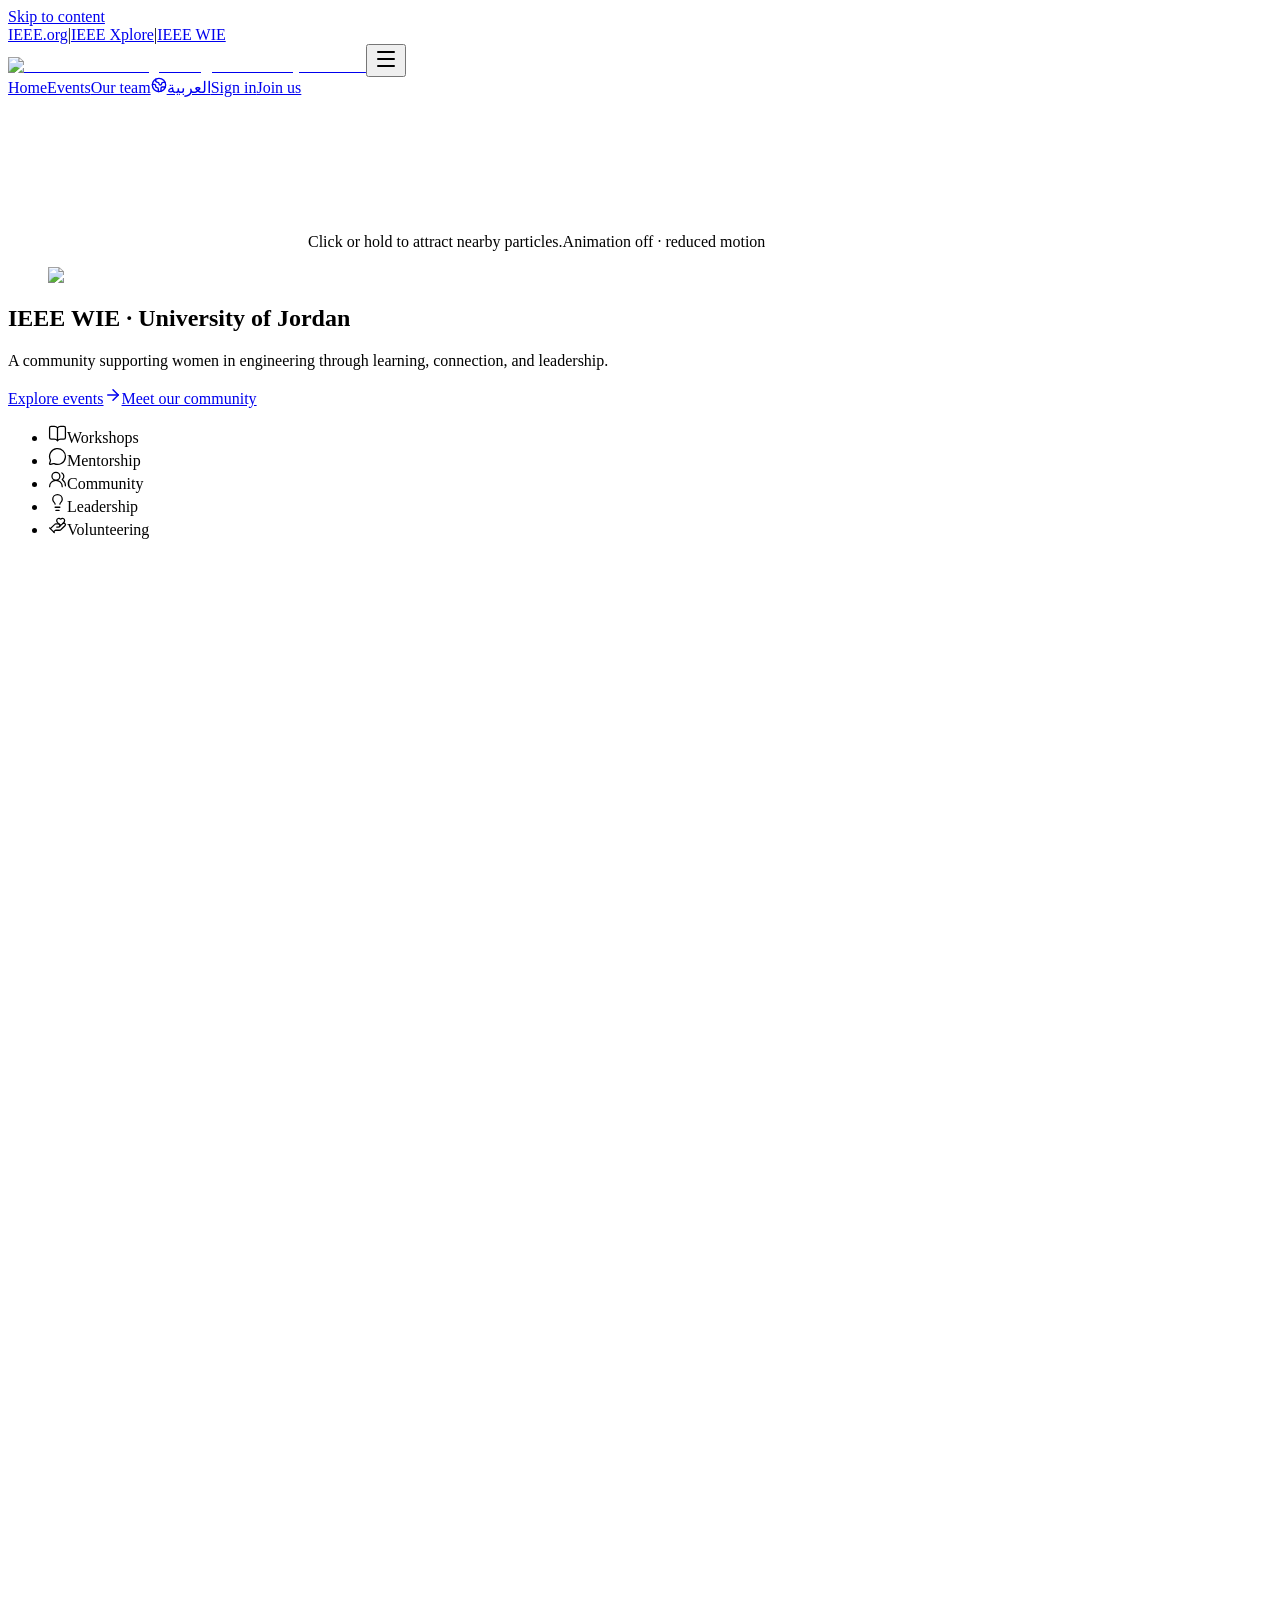
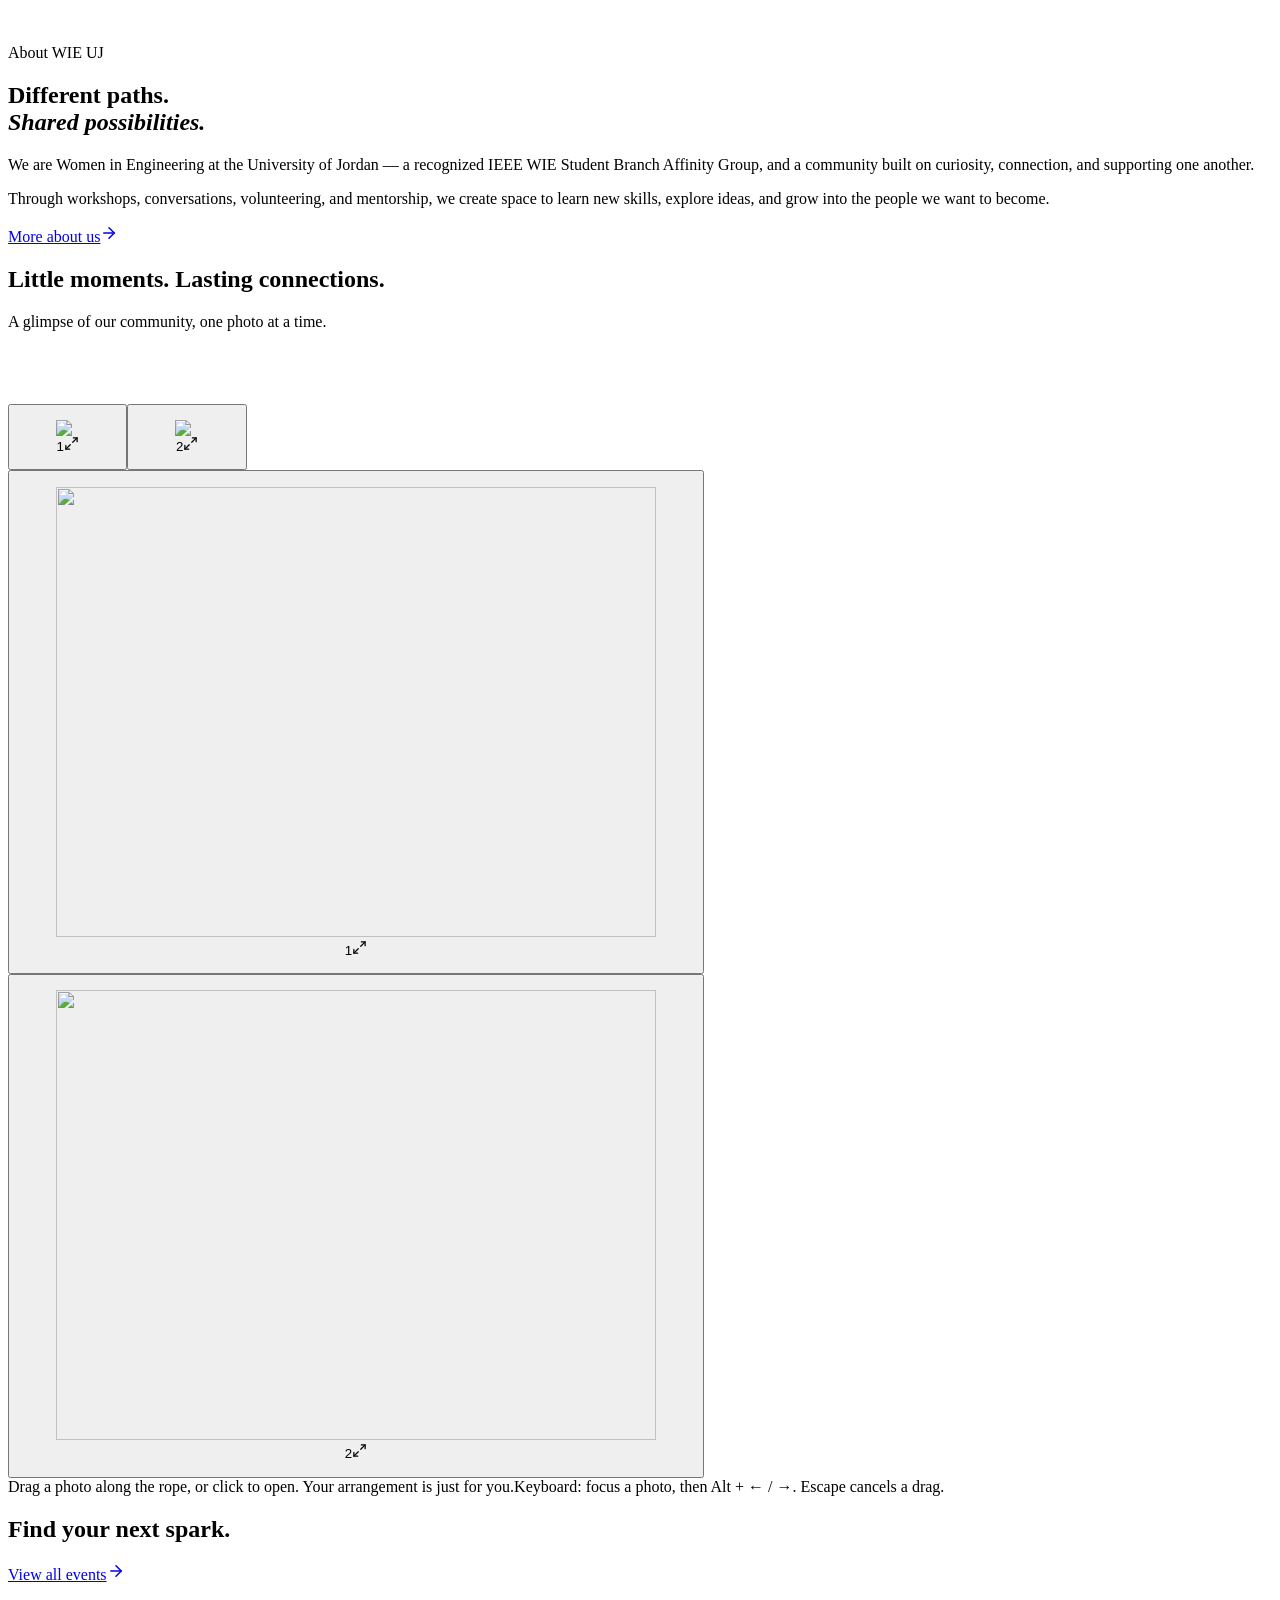
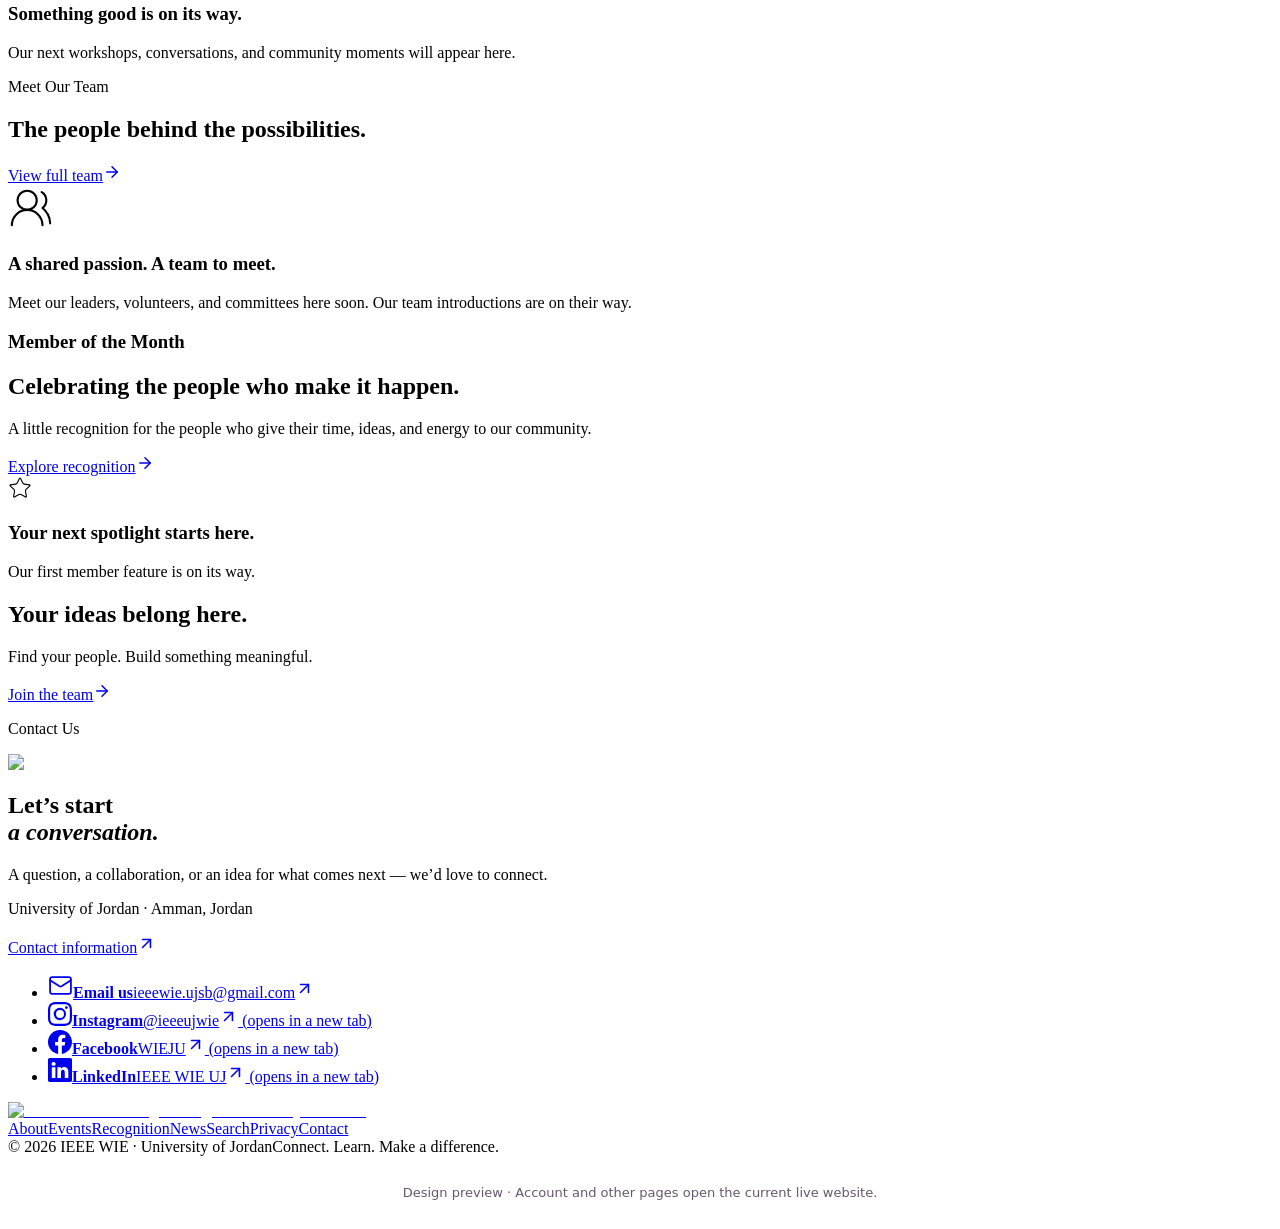
==== en/index.html @ 03fdcf2b "Publish latest bilingual WIE UJ design preview" ====
<!doctype html><html lang="en" dir="ltr" data-scroll-behavior="smooth"><head><meta charset="utf-8"><meta name="viewport" content="width=device-width, initial-scale=1"><link rel="stylesheet" href="/wie-uj-design-preview/assets/d98db6934591f0e2b3.css"><link rel="stylesheet" href="/wie-uj-design-preview/assets/ea6af19440ab28d7d6.css"><title>IEEE WIE · University of Jordan</title><meta name="description" content="A community supporting women in engineering through learning, connection, and leadership."><meta name="robots" content="noindex, nofollow"><link rel="icon" href="/wie-uj-design-preview/assets/437ab9d8b2ba053a75.png"><meta name="next-size-adjust" content=""><link rel="stylesheet" href="/wie-uj-design-preview/assets/preview.css"></head><body><a class="skip-link" href="#main">Skip to content</a><div class="utility"><div class="container"><a href="https://www.ieee.org/">IEEE.org</a><span>|</span><a href="https://ieeexplore.ieee.org/">IEEE Xplore</a><span>|</span><a href="https://wie.ieee.org/">IEEE WIE</a></div></div><header class="site-header-shell"><div class="site-header container"><a class="brand" aria-label="WIE UJ home" href="/wie-uj-design-preview/en/"><img alt="IEEE Women in Engineering — University of Jordan" loading="lazy" width="803" height="172" decoding="async" data-nimg="1" style="color:transparent" src="/wie-uj-design-preview/assets/df9ad01a204cb8e7f8.svg"></a><button class="menu-toggle icon-button" aria-expanded="false" aria-controls="primary-navigation" aria-label="Toggle navigation"><svg xmlns="http://www.w3.org/2000/svg" width="24" height="24" viewbox="0 0 24 24" fill="none" stroke="currentColor" stroke-width="2" stroke-linecap="round" stroke-linejoin="round" class="lucide lucide-menu" aria-hidden="true"><path d="M4 5h16"></path><path d="M4 12h16"></path><path d="M4 19h16"></path></svg></button><nav id="primary-navigation" aria-label="Main navigation" class="navigation"><a class="active" href="/wie-uj-design-preview/en/">Home</a><a class="" href="https://wie-uj.appwrite.network/en/events">Events</a><a class="" href="https://wie-uj.appwrite.network/en/team">Our team</a><a class="language" lang="ar" href="/wie-uj-design-preview/ar/"><svg xmlns="http://www.w3.org/2000/svg" width="16" height="16" viewbox="0 0 24 24" fill="none" stroke="currentColor" stroke-width="2" stroke-linecap="round" stroke-linejoin="round" class="lucide lucide-earth lucide-globe-2" aria-hidden="true"><path d="M21.54 15H17a2 2 0 0 0-2 2v4.54"></path><path d="M7 3.34V5a3 3 0 0 0 3 3a2 2 0 0 1 2 2c0 1.1.9 2 2 2a2 2 0 0 0 2-2c0-1.1.9-2 2-2h3.17"></path><path d="M11 21.95V18a2 2 0 0 0-2-2a2 2 0 0 1-2-2v-1a2 2 0 0 0-2-2H2.05"></path><circle cx="12" cy="12" r="10"></circle></svg>العربية</a><a href="https://wie-uj.appwrite.network/en/signin">Sign in</a><a class="button small" href="https://wie-uj.appwrite.network/en/signup">Join us</a></nav></div></header><main id="main"><div class="landing-home"><section class="landing-intro" aria-label="Welcome to WIE UJ"><div class="landing-atmosphere"><div class="landing-particle-wash" aria-hidden="true"></div><canvas class="landing-particle-canvas" aria-hidden="true"></canvas><span class="atmosphere-interaction-hint">Click or hold to attract nearby particles.</span><span class="atmosphere-reduced">Animation off · reduced motion</span></div><div class="landing-hero container"><figure class="landing-logo"><img alt="IEEE Women in Engineering — University of Jordan" width="697" height="664" decoding="async" data-nimg="1" style="color:transparent" src="/wie-uj-design-preview/assets/15bb04db611e11dfc4.svg"></figure><div class="landing-hero-copy"><h1>IEEE WIE · University of Jordan</h1><p>A community supporting women in engineering through learning, connection, and leadership.</p><div class="hero-actions"><a class="button" href="https://wie-uj.appwrite.network/en/events">Explore events<svg xmlns="http://www.w3.org/2000/svg" width="18" height="18" viewbox="0 0 24 24" fill="none" stroke="currentColor" stroke-width="2" stroke-linecap="round" stroke-linejoin="round" class="lucide lucide-arrow-right directional" aria-hidden="true"><path d="M5 12h14"></path><path d="m12 5 7 7-7 7"></path></svg></a><a class="button secondary" href="https://wie-uj.appwrite.network/en/about">Meet our community</a></div></div></div></section><div class="landing-activity-bar"><ul class="container" aria-label="Our community activities"><li><svg xmlns="http://www.w3.org/2000/svg" width="19" height="19" viewbox="0 0 24 24" fill="none" stroke="currentColor" stroke-width="1.6" stroke-linecap="round" stroke-linejoin="round" class="lucide lucide-book-open" aria-hidden="true"><path d="M12 5v16"></path><path d="M20.001 19A2 2 0 0022 17V5a2 2 0 00-1.999-2L16 3.002A5 5 0 0012 5a5 5 0 00-4-2H4a2 2 0 00-2 2v12a2 2 0 001.999 2H8a5 5 0 014 2 5 5 0 014-2z"></path></svg><span>Workshops</span></li><li><svg xmlns="http://www.w3.org/2000/svg" width="19" height="19" viewbox="0 0 24 24" fill="none" stroke="currentColor" stroke-width="1.6" stroke-linecap="round" stroke-linejoin="round" class="lucide lucide-message-circle" aria-hidden="true"><path d="M2.992 16.342a2 2 0 0 1 .094 1.167l-1.065 3.29a1 1 0 0 0 1.236 1.168l3.413-.998a2 2 0 0 1 1.099.092 10 10 0 1 0-4.777-4.719"></path></svg><span>Mentorship</span></li><li><svg xmlns="http://www.w3.org/2000/svg" width="19" height="19" viewbox="0 0 24 24" fill="none" stroke="currentColor" stroke-width="1.6" stroke-linecap="round" stroke-linejoin="round" class="lucide lucide-users-round lucide-users-2" aria-hidden="true"><path d="M18 21a8 8 0 0 0-16 0"></path><circle cx="10" cy="8" r="5"></circle><path d="M22 20c0-3.37-2-6.5-4-8a5 5 0 0 0-.45-8.3"></path></svg><span>Community</span></li><li><svg xmlns="http://www.w3.org/2000/svg" width="19" height="19" viewbox="0 0 24 24" fill="none" stroke="currentColor" stroke-width="1.6" stroke-linecap="round" stroke-linejoin="round" class="lucide lucide-lightbulb" aria-hidden="true"><path d="M15 14c.2-1 .7-1.7 1.5-2.5 1-.9 1.5-2.2 1.5-3.5A6 6 0 0 0 6 8c0 1 .2 2.2 1.5 3.5.7.7 1.3 1.5 1.5 2.5"></path><path d="M9 18h6"></path><path d="M10 22h4"></path></svg><span>Leadership</span></li><li><svg xmlns="http://www.w3.org/2000/svg" width="19" height="19" viewbox="0 0 24 24" fill="none" stroke="currentColor" stroke-width="1.6" stroke-linecap="round" stroke-linejoin="round" class="lucide lucide-hand-heart" aria-hidden="true"><path d="M11 14h2a2 2 0 0 0 0-4h-3c-.6 0-1.1.2-1.4.6L3 16"></path><path d="m14.45 13.39 5.05-4.694C20.196 8 21 6.85 21 5.75a2.75 2.75 0 0 0-4.797-1.837.276.276 0 0 1-.406 0A2.75 2.75 0 0 0 11 5.75c0 1.2.802 2.248 1.5 2.946L16 11.95"></path><path d="m2 15 6 6"></path><path d="m7 20 1.6-1.4c.3-.4.8-.6 1.4-.6h4c1.1 0 2.1-.4 2.8-1.2l4.6-4.4a1 1 0 0 0-2.75-2.91"></path></svg><span>Volunteering</span></li></ul></div><section id="about" class="landing-about landing-section" aria-labelledby="home-about-heading"><svg class="landing-about-detail" viewbox="0 0 260 220" fill="none" aria-hidden="true" focusable="false"><path d="M12 175 78 83 149 133 224 32 252 174 149 133 166 214 78 83 12 175 166 214"></path><circle cx="78" cy="83" r="4"></circle><circle cx="149" cy="133" r="4"></circle><circle cx="224" cy="32" r="4"></circle></svg><div class="container landing-about-grid"><div class="landing-about-heading"><p class="landing-section-label">About WIE UJ</p><h2 id="home-about-heading">Different paths.<br><em>Shared possibilities.</em></h2></div><div class="landing-about-copy"><p>We are Women in Engineering at the University of Jordan — a recognized IEEE WIE Student Branch Affinity Group, and a community built on curiosity, connection, and supporting one another.</p><p>Through workshops, conversations, volunteering, and mentorship, we create space to learn new skills, explore ideas, and grow into the people we want to become.</p><a class="text-link" href="https://wie-uj.appwrite.network/en/about">More about us<svg xmlns="http://www.w3.org/2000/svg" width="18" height="18" viewbox="0 0 24 24" fill="none" stroke="currentColor" stroke-width="2" stroke-linecap="round" stroke-linejoin="round" class="lucide lucide-arrow-right directional" aria-hidden="true"><path d="M5 12h14"></path><path d="m12 5 7 7-7 7"></path></svg></a></div></div></section><section class="photo-strip" aria-labelledby="_R_iinebn9etb_" data-mode="manual" data-dragging="false"><div class="container photo-strip-heading"><h2 id="_R_iinebn9etb_">Little moments. Lasting connections.</h2><p>A glimpse of our community, one photo at a time.</p></div><div class="photo-strip-stage"><svg class="photo-strip-line" viewbox="0 0 1440 60" preserveaspectratio="none" aria-hidden="true"><path d="M-20 8 Q720 75 1460 8" fill="none"></path></svg><div class="photo-strip-viewport" dir="ltr" tabindex="0" aria-label="Community photos. Focus or pause to browse at your own pace."><div class="photo-strip-track" style="--strip-duration:40s"><div class="photo-strip-group"><button type="button" class="hanging-photo" dir="ltr" data-photo-id="e83a1afc0d9645a4bf04f94f67af5e56" data-photo-position="0" data-lifted="false" data-drop-target="false" aria-describedby="_R_iinebn9etbH1_" aria-keyshortcuts="Alt+ArrowLeft Alt+ArrowRight" style="--photo-angle:-5deg" aria-label="View photo: 1"><span class="photo-clip" aria-hidden="true"></span><figure><img alt="1" draggable="false" loading="lazy" width="600" height="450" decoding="async" data-nimg="1" style="color:transparent" src="/wie-uj-design-preview/assets/a324107c953a6dd0f5.jpg"><figcaption>1<svg xmlns="http://www.w3.org/2000/svg" width="15" height="15" viewbox="0 0 24 24" fill="none" stroke="currentColor" stroke-width="2" stroke-linecap="round" stroke-linejoin="round" class="lucide lucide-maximize-2" aria-hidden="true"><path d="M15 3h6v6"></path><path d="m21 3-7 7"></path><path d="m3 21 7-7"></path><path d="M9 21H3v-6"></path></svg></figcaption></figure></button><button type="button" class="hanging-photo" dir="ltr" data-photo-id="3da839693bb54952b2aacd8716d6a2d1" data-photo-position="1" data-lifted="false" data-drop-target="false" aria-describedby="_R_iinebn9etbH1_" aria-keyshortcuts="Alt+ArrowLeft Alt+ArrowRight" style="--photo-angle:3deg" aria-label="View photo: 2"><span class="photo-clip" aria-hidden="true"></span><figure><img alt="2" draggable="false" loading="lazy" width="600" height="450" decoding="async" data-nimg="1" style="color:transparent" src="/wie-uj-design-preview/assets/4f5641b536ec91937d.jpg"><figcaption>2<svg xmlns="http://www.w3.org/2000/svg" width="15" height="15" viewbox="0 0 24 24" fill="none" stroke="currentColor" stroke-width="2" stroke-linecap="round" stroke-linejoin="round" class="lucide lucide-maximize-2" aria-hidden="true"><path d="M15 3h6v6"></path><path d="m21 3-7 7"></path><path d="m3 21 7-7"></path><path d="M9 21H3v-6"></path></svg></figcaption></figure></button></div><div class="photo-strip-group photo-strip-copy" aria-hidden="true"><button type="button" class="hanging-photo" dir="ltr" data-photo-id="e83a1afc0d9645a4bf04f94f67af5e56" data-photo-position="0" data-lifted="false" data-drop-target="false" tabindex="-1" aria-describedby="_R_iinebn9etbH1_" aria-keyshortcuts="Alt+ArrowLeft Alt+ArrowRight" style="--photo-angle:-5deg" aria-label="View photo: 1"><span class="photo-clip" aria-hidden="true"></span><figure><img alt="" draggable="false" loading="lazy" width="600" height="450" decoding="async" data-nimg="1" style="color:transparent" src="/wie-uj-design-preview/assets/a324107c953a6dd0f5.jpg"><figcaption>1<svg xmlns="http://www.w3.org/2000/svg" width="15" height="15" viewbox="0 0 24 24" fill="none" stroke="currentColor" stroke-width="2" stroke-linecap="round" stroke-linejoin="round" class="lucide lucide-maximize-2" aria-hidden="true"><path d="M15 3h6v6"></path><path d="m21 3-7 7"></path><path d="m3 21 7-7"></path><path d="M9 21H3v-6"></path></svg></figcaption></figure></button><button type="button" class="hanging-photo" dir="ltr" data-photo-id="3da839693bb54952b2aacd8716d6a2d1" data-photo-position="1" data-lifted="false" data-drop-target="false" tabindex="-1" aria-describedby="_R_iinebn9etbH1_" aria-keyshortcuts="Alt+ArrowLeft Alt+ArrowRight" style="--photo-angle:3deg" aria-label="View photo: 2"><span class="photo-clip" aria-hidden="true"></span><figure><img alt="" draggable="false" loading="lazy" width="600" height="450" decoding="async" data-nimg="1" style="color:transparent" src="/wie-uj-design-preview/assets/4f5641b536ec91937d.jpg"><figcaption>2<svg xmlns="http://www.w3.org/2000/svg" width="15" height="15" viewbox="0 0 24 24" fill="none" stroke="currentColor" stroke-width="2" stroke-linecap="round" stroke-linejoin="round" class="lucide lucide-maximize-2" aria-hidden="true"><path d="M15 3h6v6"></path><path d="m21 3-7 7"></path><path d="m3 21 7-7"></path><path d="M9 21H3v-6"></path></svg></figcaption></figure></button></div></div></div></div><div class="container photo-strip-actions"><span id="_R_iinebn9etbH1_" class="photo-strip-hint">Drag a photo along the rope, or click to open. Your arrangement is just for you.<span class="photo-strip-keyboard-hint">Keyboard: focus a photo, then Alt + ← / →. Escape cancels a drag.</span></span></div><span class="photo-viewer-sr-only" role="status" aria-live="polite" aria-atomic="true"></span><dialog class="photo-viewer" aria-label="Community photo viewer"></dialog></section><section class="landing-events band"><div class="container"><div class="section-heading"><h2>Find your next spark.</h2><a class="text-link" href="https://wie-uj.appwrite.network/en/events">View all events<svg xmlns="http://www.w3.org/2000/svg" width="18" height="18" viewbox="0 0 24 24" fill="none" stroke="currentColor" stroke-width="2" stroke-linecap="round" stroke-linejoin="round" class="lucide lucide-arrow-right directional" aria-hidden="true"><path d="M5 12h14"></path><path d="m12 5 7 7-7 7"></path></svg></a></div><div class="landing-event-empty"><h3>Something good is on its way.</h3><p>Our next workshops, conversations, and community moments will appear here.</p></div></div></section><section id="team" class="landing-team container landing-section" aria-labelledby="home-team-heading"><div class="landing-team-heading"><div><p class="landing-section-label">Meet Our Team</p><h2 id="home-team-heading">The people behind the possibilities.</h2></div><a class="text-link" href="https://wie-uj.appwrite.network/en/team">View full team<svg xmlns="http://www.w3.org/2000/svg" width="18" height="18" viewbox="0 0 24 24" fill="none" stroke="currentColor" stroke-width="2" stroke-linecap="round" stroke-linejoin="round" class="lucide lucide-arrow-right directional" aria-hidden="true"><path d="M5 12h14"></path><path d="m12 5 7 7-7 7"></path></svg></a></div><div class="landing-team-empty"><svg xmlns="http://www.w3.org/2000/svg" width="46" height="46" viewbox="0 0 24 24" fill="none" stroke="currentColor" stroke-width="1.1" stroke-linecap="round" stroke-linejoin="round" class="lucide lucide-users-round lucide-users-2" aria-hidden="true"><path d="M18 21a8 8 0 0 0-16 0"></path><circle cx="10" cy="8" r="5"></circle><path d="M22 20c0-3.37-2-6.5-4-8a5 5 0 0 0-.45-8.3"></path></svg><div><h3>A shared passion. A team to meet.</h3><p>Meet our leaders, volunteers, and committees here soon. Our team introductions are on their way.</p></div></div></section><section class="recognition-section container"><div class="recognition-copy"><h3>Member of the Month</h3><h2>Celebrating the people who make it happen.</h2><p>A little recognition for the people who give their time, ideas, and energy to our community.</p><a class="text-link" href="https://wie-uj.appwrite.network/en/recognition">Explore recognition<svg xmlns="http://www.w3.org/2000/svg" width="18" height="18" viewbox="0 0 24 24" fill="none" stroke="currentColor" stroke-width="2" stroke-linecap="round" stroke-linejoin="round" class="lucide lucide-arrow-right directional" aria-hidden="true"><path d="M5 12h14"></path><path d="m12 5 7 7-7 7"></path></svg></a></div><div class="spotlight"><svg xmlns="http://www.w3.org/2000/svg" width="24" height="24" viewbox="0 0 24 24" fill="none" stroke="currentColor" stroke-width="1.1" stroke-linecap="round" stroke-linejoin="round" class="lucide lucide-star spotlight-star" aria-hidden="true"><path d="M11.525 2.295a.53.53 0 0 1 .95 0l2.31 4.679a2.123 2.123 0 0 0 1.595 1.16l5.166.756a.53.53 0 0 1 .294.904l-3.736 3.638a2.123 2.123 0 0 0-.611 1.878l.882 5.14a.53.53 0 0 1-.771.56l-4.618-2.428a2.122 2.122 0 0 0-1.973 0L6.396 21.01a.53.53 0 0 1-.77-.56l.881-5.139a2.122 2.122 0 0 0-.611-1.879L2.16 9.795a.53.53 0 0 1 .294-.906l5.165-.755a2.122 2.122 0 0 0 1.597-1.16z"></path></svg><h3>Your next spotlight starts here.</h3><p>Our first member feature is on its way.</p></div></section><section class="join-band"><div class="container"><div><h2>Your ideas belong here.</h2><p>Find your people. Build something meaningful.</p></div><a class="button cyan" href="https://wie-uj.appwrite.network/en/join">Join the team<svg xmlns="http://www.w3.org/2000/svg" width="18" height="18" viewbox="0 0 24 24" fill="none" stroke="currentColor" stroke-width="2" stroke-linecap="round" stroke-linejoin="round" class="lucide lucide-arrow-right directional" aria-hidden="true"><path d="M5 12h14"></path><path d="m12 5 7 7-7 7"></path></svg></a></div></section><section id="contact" class="landing-contact landing-section" aria-labelledby="home-contact-heading"><div class="container landing-contact-card"><div class="landing-contact-copy"><p class="landing-section-label">Contact Us</p><div class="landing-contact-identity"><span class="landing-contact-mark"><img alt="IEEE WIE UJ" loading="eager" width="697" height="664" decoding="async" data-nimg="1" style="color:transparent" src="/wie-uj-design-preview/assets/15bb04db611e11dfc4.svg"></span><h2 id="home-contact-heading">Let’s start<br><em>a conversation.</em></h2></div><p class="landing-contact-intro">A question, a collaboration, or an idea for what comes next — we’d love to connect.</p><p class="landing-contact-address">University of Jordan · Amman, Jordan</p><a class="text-link" href="https://wie-uj.appwrite.network/en/contact">Contact information<svg xmlns="http://www.w3.org/2000/svg" width="19" height="19" viewbox="0 0 24 24" fill="none" stroke="currentColor" stroke-width="2" stroke-linecap="round" stroke-linejoin="round" class="lucide lucide-arrow-up-right directional" aria-hidden="true"><path d="M7 7h10v10"></path><path d="M7 17 17 7"></path></svg></a></div><ul class="contact-channel-list" aria-label="Contact channels"><li><a class="contact-channel" href="mailto:ieeewie.ujsb@gmail.com"><span class="contact-channel-icon contact-channel-email"><svg xmlns="http://www.w3.org/2000/svg" width="25" height="25" viewbox="0 0 24 24" fill="none" stroke="currentColor" stroke-width="1.7" stroke-linecap="round" stroke-linejoin="round" class="lucide lucide-mail" aria-hidden="true"><path d="m22 7-8.991 5.727a2 2 0 0 1-2.009 0L2 7"></path><rect x="2" y="4" width="20" height="16" rx="2"></rect></svg></span><span class="contact-channel-copy"><strong>Email us</strong><span dir="ltr">ieeewie.ujsb@gmail.com</span></span><svg xmlns="http://www.w3.org/2000/svg" width="19" height="19" viewbox="0 0 24 24" fill="none" stroke="currentColor" stroke-width="2" stroke-linecap="round" stroke-linejoin="round" class="lucide lucide-arrow-up-right directional" aria-hidden="true"><path d="M7 7h10v10"></path><path d="M7 17 17 7"></path></svg></a></li><li><a class="contact-channel" href="https://www.instagram.com/ieeeujwie/" target="_blank" rel="noopener noreferrer"><span class="contact-channel-icon contact-channel-instagram"><svg width="24" height="24" viewbox="0 0 16 16" fill="currentColor" aria-hidden="true" focusable="false"><path d="M8 0C5.829 0 5.556.01 4.703.048 3.85.088 3.269.222 2.76.42a3.9 3.9 0 0 0-1.417.923A3.9 3.9 0 0 0 .42 2.76C.222 3.268.087 3.85.048 4.7.01 5.555 0 5.827 0 8.001c0 2.172.01 2.444.048 3.297.04.852.174 1.433.372 1.942.205.526.478.972.923 1.417.444.445.89.719 1.416.923.51.198 1.09.333 1.942.372C5.555 15.99 5.827 16 8 16s2.444-.01 3.298-.048c.851-.04 1.434-.174 1.943-.372a3.9 3.9 0 0 0 1.416-.923c.445-.445.718-.891.923-1.417.197-.509.332-1.09.372-1.942C15.99 10.445 16 10.173 16 8s-.01-2.445-.048-3.299c-.04-.851-.175-1.433-.372-1.941a3.9 3.9 0 0 0-.923-1.417A3.9 3.9 0 0 0 13.24.42c-.51-.198-1.092-.333-1.943-.372C10.443.01 10.172 0 7.998 0zm-.717 1.442h.718c2.136 0 2.389.007 3.232.046.78.035 1.204.166 1.486.275.373.145.64.319.92.599s.453.546.598.92c.11.281.24.705.275 1.485.039.843.047 1.096.047 3.231s-.008 2.389-.047 3.232c-.035.78-.166 1.203-.275 1.485a2.5 2.5 0 0 1-.599.919c-.28.28-.546.453-.92.598-.28.11-.704.24-1.485.276-.843.038-1.096.047-3.232.047s-2.39-.009-3.233-.047c-.78-.036-1.203-.166-1.485-.276a2.5 2.5 0 0 1-.92-.598 2.5 2.5 0 0 1-.6-.92c-.109-.281-.24-.705-.275-1.485-.038-.843-.046-1.096-.046-3.233s.008-2.388.046-3.231c.036-.78.166-1.204.276-1.486.145-.373.319-.64.599-.92s.546-.453.92-.598c.282-.11.705-.24 1.485-.276.738-.034 1.024-.044 2.515-.045zm4.988 1.328a.96.96 0 1 0 0 1.92.96.96 0 0 0 0-1.92m-4.27 1.122a4.109 4.109 0 1 0 0 8.217 4.109 4.109 0 0 0 0-8.217m0 1.441a2.667 2.667 0 1 1 0 5.334 2.667 2.667 0 0 1 0-5.334"></path></svg></span><span class="contact-channel-copy"><strong>Instagram</strong><span dir="ltr">@ieeeujwie</span></span><svg xmlns="http://www.w3.org/2000/svg" width="19" height="19" viewbox="0 0 24 24" fill="none" stroke="currentColor" stroke-width="2" stroke-linecap="round" stroke-linejoin="round" class="lucide lucide-arrow-up-right directional" aria-hidden="true"><path d="M7 7h10v10"></path><path d="M7 17 17 7"></path></svg><span class="sr-only"> (opens in a new tab)</span></a></li><li><a class="contact-channel" href="https://www.facebook.com/WIEJU/" target="_blank" rel="noopener noreferrer"><span class="contact-channel-icon contact-channel-facebook"><svg width="24" height="24" viewbox="0 0 16 16" fill="currentColor" aria-hidden="true" focusable="false"><path d="M16 8.049c0-4.446-3.582-8.05-8-8.05C3.58 0-.002 3.603-.002 8.05c0 4.017 2.926 7.347 6.75 7.951v-5.625h-2.03V8.05H6.75V6.275c0-2.017 1.195-3.131 3.022-3.131.876 0 1.791.157 1.791.157v1.98h-1.009c-.993 0-1.303.621-1.303 1.258v1.51h2.218l-.354 2.326H9.25V16c3.824-.604 6.75-3.934 6.75-7.951"></path></svg></span><span class="contact-channel-copy"><strong>Facebook</strong><span dir="ltr">WIEJU</span></span><svg xmlns="http://www.w3.org/2000/svg" width="19" height="19" viewbox="0 0 24 24" fill="none" stroke="currentColor" stroke-width="2" stroke-linecap="round" stroke-linejoin="round" class="lucide lucide-arrow-up-right directional" aria-hidden="true"><path d="M7 7h10v10"></path><path d="M7 17 17 7"></path></svg><span class="sr-only"> (opens in a new tab)</span></a></li><li><a class="contact-channel" href="https://www.linkedin.com/company/ieee-wie-uj/" target="_blank" rel="noopener noreferrer"><span class="contact-channel-icon contact-channel-linkedin"><svg width="24" height="24" viewbox="0 0 16 16" fill="currentColor" aria-hidden="true" focusable="false"><path d="M0 1.146C0 .513.526 0 1.175 0h13.65C15.474 0 16 .513 16 1.146v13.708c0 .633-.526 1.146-1.175 1.146H1.175C.526 16 0 15.487 0 14.854zm4.943 12.248V6.169H2.542v7.225zm-1.2-8.212c.837 0 1.358-.554 1.358-1.248-.015-.709-.52-1.248-1.342-1.248S2.4 3.226 2.4 3.934c0 .694.521 1.248 1.327 1.248zm4.908 8.212V9.359c0-.216.016-.432.08-.586.173-.431.568-.878 1.232-.878.869 0 1.216.662 1.216 1.634v3.865h2.401V9.25c0-2.22-1.184-3.252-2.764-3.252-1.274 0-1.845.7-2.165 1.193v.025h-.016l.016-.025V6.169h-2.4c.03.678 0 7.225 0 7.225z"></path></svg></span><span class="contact-channel-copy"><strong>LinkedIn</strong><span dir="ltr">IEEE WIE UJ</span></span><svg xmlns="http://www.w3.org/2000/svg" width="19" height="19" viewbox="0 0 24 24" fill="none" stroke="currentColor" stroke-width="2" stroke-linecap="round" stroke-linejoin="round" class="lucide lucide-arrow-up-right directional" aria-hidden="true"><path d="M7 7h10v10"></path><path d="M7 17 17 7"></path></svg><span class="sr-only"> (opens in a new tab)</span></a></li></ul></div></section></div></main><footer class="footer container"><div class="footer-top"><a class="brand" aria-label="WIE UJ home" href="/wie-uj-design-preview/en/"><img alt="IEEE Women in Engineering — University of Jordan" loading="lazy" width="803" height="172" decoding="async" data-nimg="1" style="color:transparent" src="/wie-uj-design-preview/assets/df9ad01a204cb8e7f8.svg"></a><nav aria-label="Footer"><a href="https://wie-uj.appwrite.network/en/about">About</a><a href="https://wie-uj.appwrite.network/en/events">Events</a><a href="https://wie-uj.appwrite.network/en/recognition">Recognition</a><a href="https://wie-uj.appwrite.network/en/news">News</a><a href="https://wie-uj.appwrite.network/en/search">Search</a><a href="https://wie-uj.appwrite.network/en/privacy">Privacy</a><a href="https://wie-uj.appwrite.network/en/contact">Contact</a></nav></div><div class="footer-bottom"><span>© 2026 IEEE WIE · University of Jordan</span><span>Connect. Learn. Make a difference.</span></div></footer><p style="text-align:center;padding:16px;font:13px system-ui;color:#68566d">Design preview · Account and other pages open the current live website.</p><script id="preview-photos" type="application/json">[{"id": "e83a1afc0d9645a4bf04f94f67af5e56", "imageUrl": "/wie-uj-design-preview/assets/a324107c953a6dd0f5.jpg", "captionEn": "1", "captionAr": "1", "altEn": "1", "altAr": "1"}, {"id": "3da839693bb54952b2aacd8716d6a2d1", "imageUrl": "/wie-uj-design-preview/assets/4f5641b536ec91937d.jpg", "captionEn": "2", "captionAr": "2", "altEn": "2", "altAr": "2"}]</script><script src="/wie-uj-design-preview/assets/preview.js" defer></script></body></html>
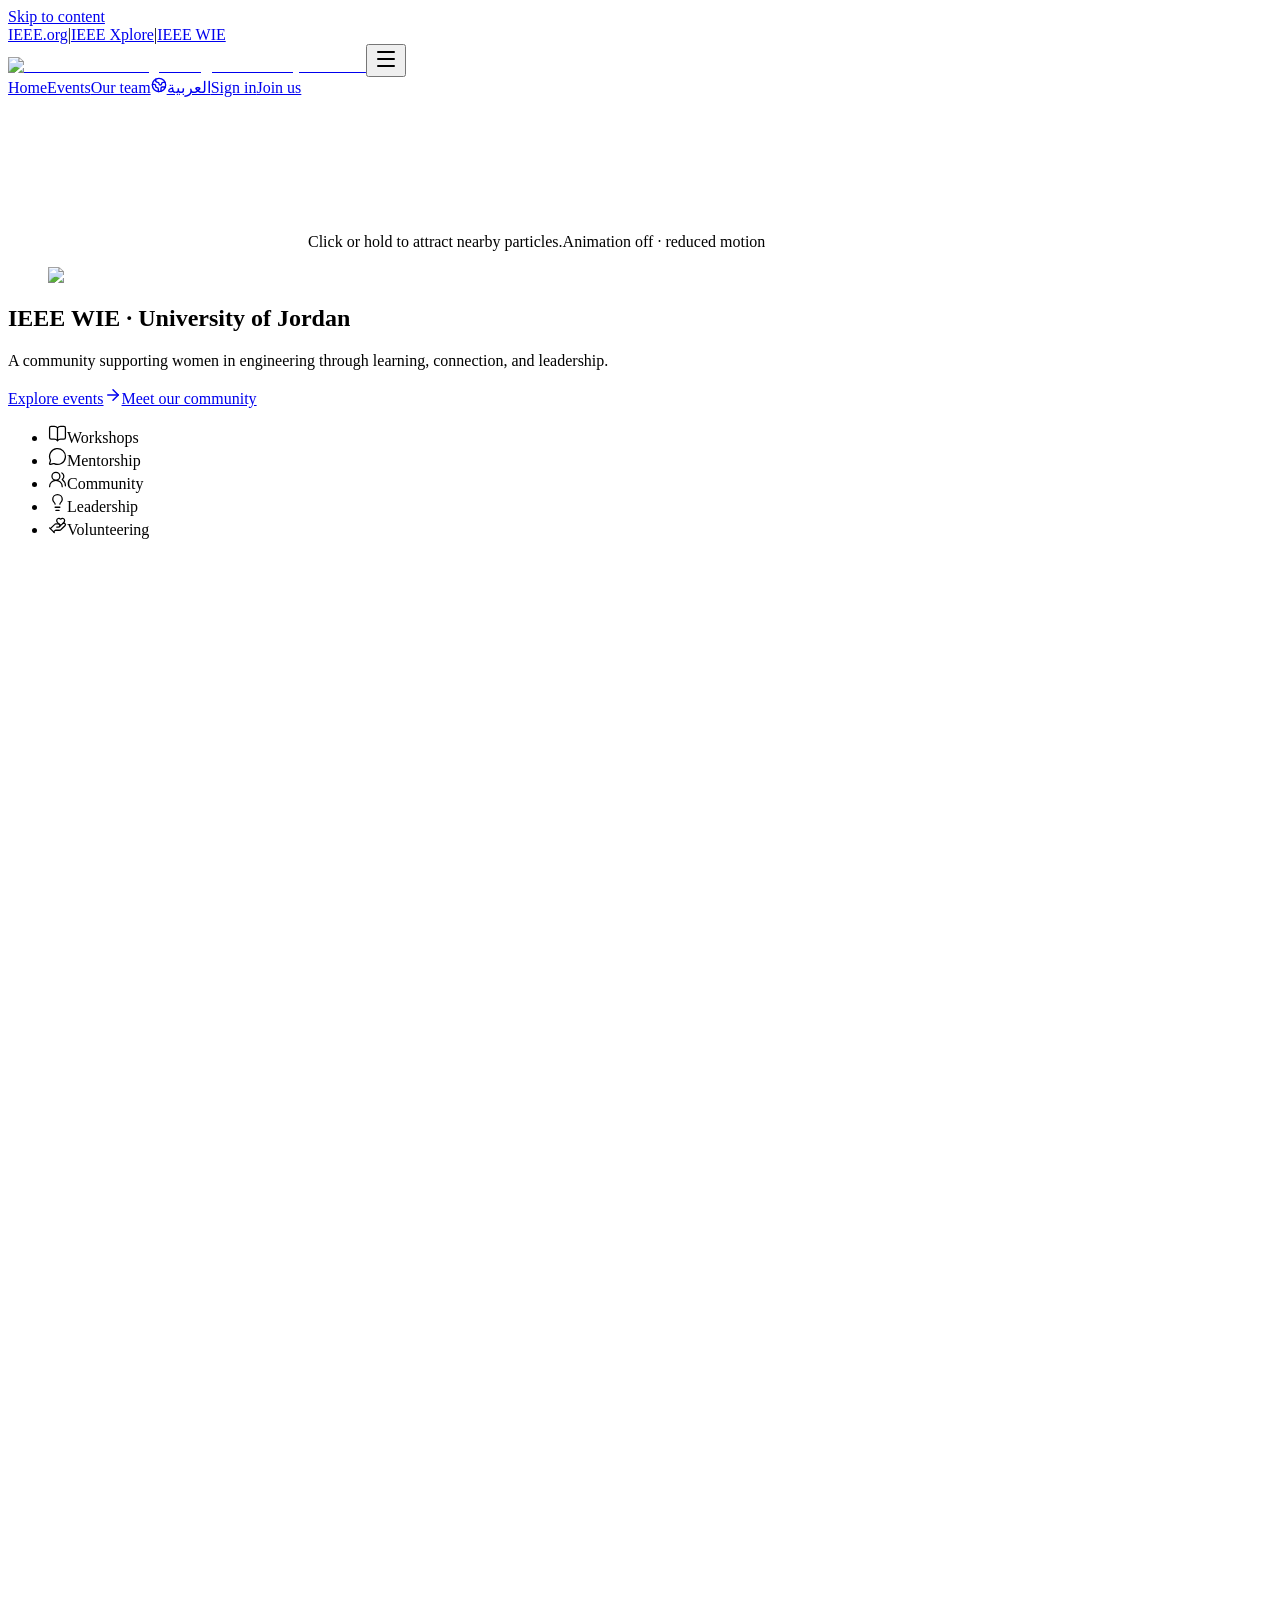
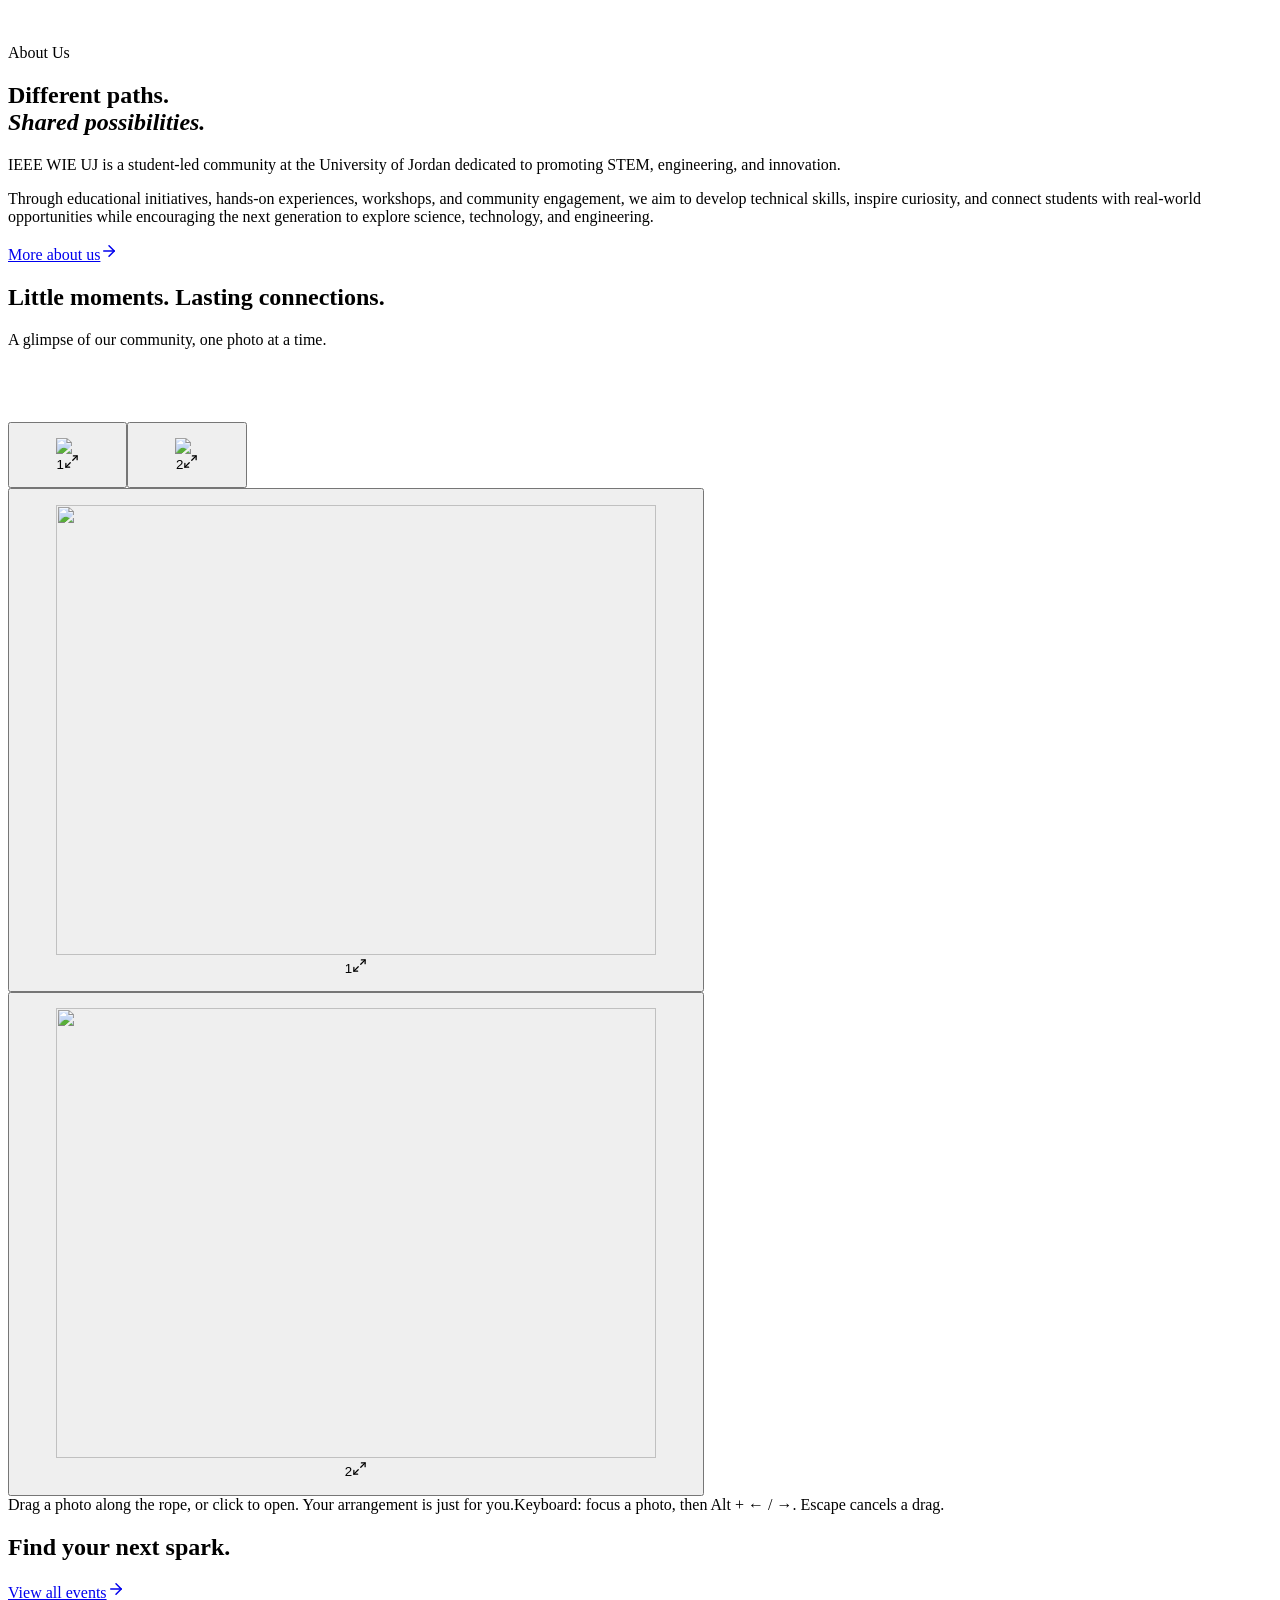
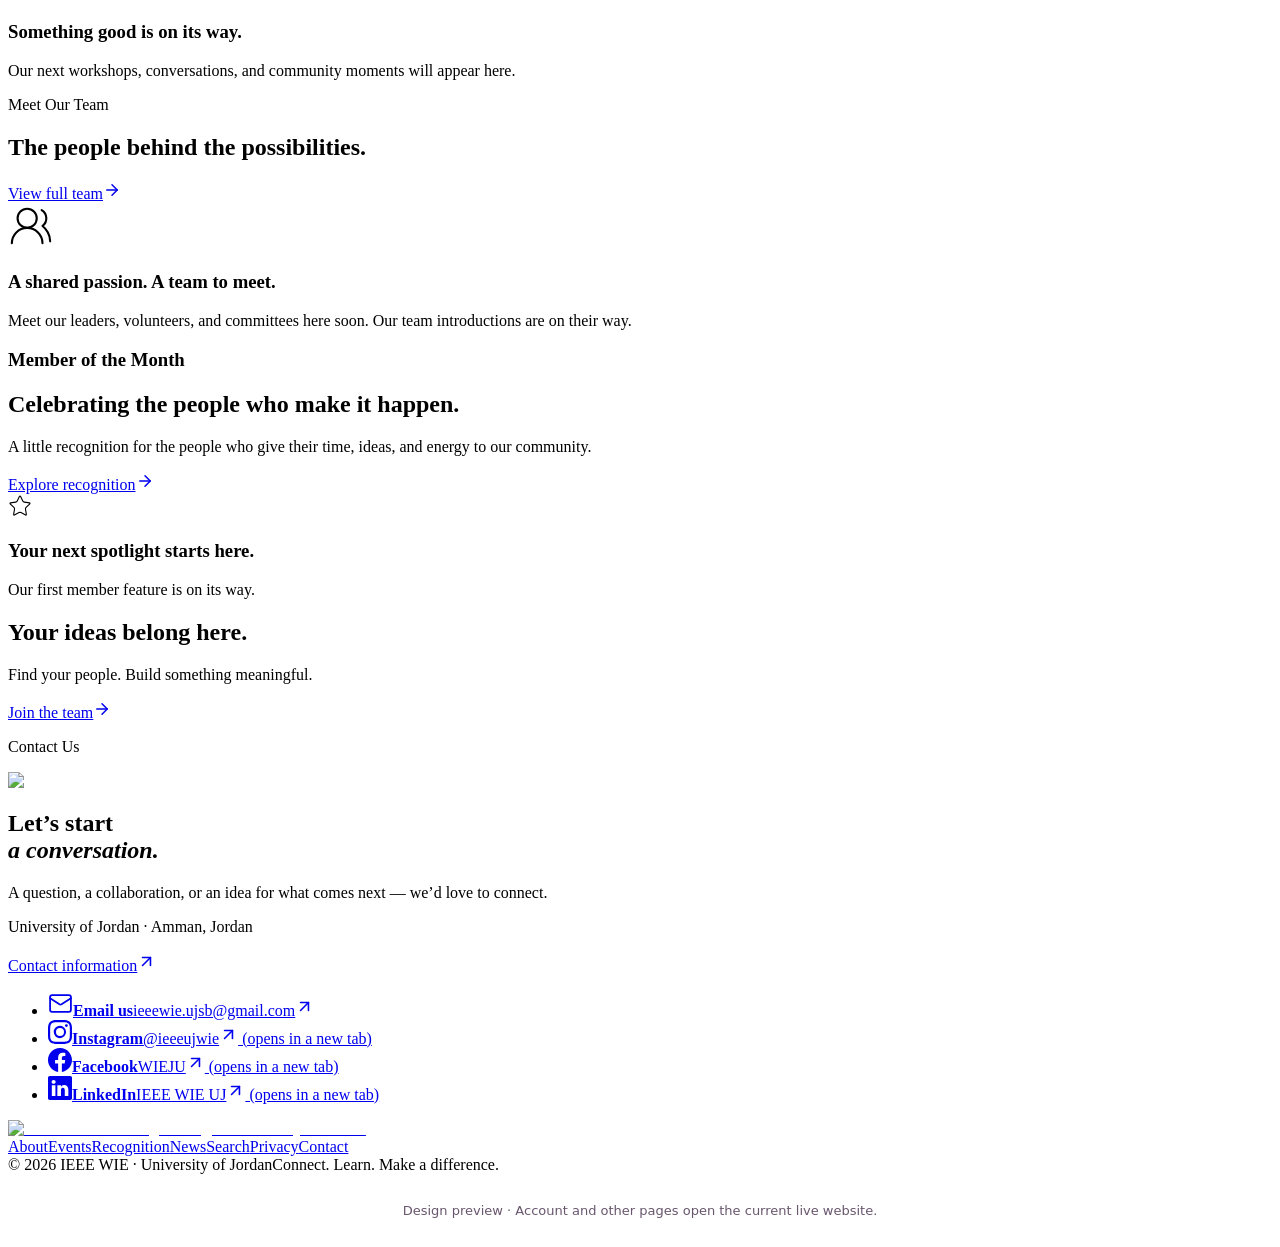
==== commit d80f00bf: "Update About Us with supplied STEM community description" ====
--- a/en/index.html
+++ b/en/index.html
@@ -1 +1 @@
-<!doctype html><html lang="en" dir="ltr" data-scroll-behavior="smooth"><head><meta charset="utf-8"><meta name="viewport" content="width=device-width, initial-scale=1"><link rel="stylesheet" href="/wie-uj-design-preview/assets/d98db6934591f0e2b3.css"><link rel="stylesheet" href="/wie-uj-design-preview/assets/ea6af19440ab28d7d6.css"><title>IEEE WIE · University of Jordan</title><meta name="description" content="A community supporting women in engineering through learning, connection, and leadership."><meta name="robots" content="noindex, nofollow"><link rel="icon" href="/wie-uj-design-preview/assets/437ab9d8b2ba053a75.png"><meta name="next-size-adjust" content=""><link rel="stylesheet" href="/wie-uj-design-preview/assets/preview.css"></head><body><a class="skip-link" href="#main">Skip to content</a><div class="utility"><div class="container"><a href="https://www.ieee.org/">IEEE.org</a><span>|</span><a href="https://ieeexplore.ieee.org/">IEEE Xplore</a><span>|</span><a href="https://wie.ieee.org/">IEEE WIE</a></div></div><header class="site-header-shell"><div class="site-header container"><a class="brand" aria-label="WIE UJ home" href="/wie-uj-design-preview/en/"><img alt="IEEE Women in Engineering — University of Jordan" loading="lazy" width="803" height="172" decoding="async" data-nimg="1" style="color:transparent" src="/wie-uj-design-preview/assets/df9ad01a204cb8e7f8.svg"></a><button class="menu-toggle icon-button" aria-expanded="false" aria-controls="primary-navigation" aria-label="Toggle navigation"><svg xmlns="http://www.w3.org/2000/svg" width="24" height="24" viewbox="0 0 24 24" fill="none" stroke="currentColor" stroke-width="2" stroke-linecap="round" stroke-linejoin="round" class="lucide lucide-menu" aria-hidden="true"><path d="M4 5h16"></path><path d="M4 12h16"></path><path d="M4 19h16"></path></svg></button><nav id="primary-navigation" aria-label="Main navigation" class="navigation"><a class="active" href="/wie-uj-design-preview/en/">Home</a><a class="" href="https://wie-uj.appwrite.network/en/events">Events</a><a class="" href="https://wie-uj.appwrite.network/en/team">Our team</a><a class="language" lang="ar" href="/wie-uj-design-preview/ar/"><svg xmlns="http://www.w3.org/2000/svg" width="16" height="16" viewbox="0 0 24 24" fill="none" stroke="currentColor" stroke-width="2" stroke-linecap="round" stroke-linejoin="round" class="lucide lucide-earth lucide-globe-2" aria-hidden="true"><path d="M21.54 15H17a2 2 0 0 0-2 2v4.54"></path><path d="M7 3.34V5a3 3 0 0 0 3 3a2 2 0 0 1 2 2c0 1.1.9 2 2 2a2 2 0 0 0 2-2c0-1.1.9-2 2-2h3.17"></path><path d="M11 21.95V18a2 2 0 0 0-2-2a2 2 0 0 1-2-2v-1a2 2 0 0 0-2-2H2.05"></path><circle cx="12" cy="12" r="10"></circle></svg>العربية</a><a href="https://wie-uj.appwrite.network/en/signin">Sign in</a><a class="button small" href="https://wie-uj.appwrite.network/en/signup">Join us</a></nav></div></header><main id="main"><div class="landing-home"><section class="landing-intro" aria-label="Welcome to WIE UJ"><div class="landing-atmosphere"><div class="landing-particle-wash" aria-hidden="true"></div><canvas class="landing-particle-canvas" aria-hidden="true"></canvas><span class="atmosphere-interaction-hint">Click or hold to attract nearby particles.</span><span class="atmosphere-reduced">Animation off · reduced motion</span></div><div class="landing-hero container"><figure class="landing-logo"><img alt="IEEE Women in Engineering — University of Jordan" width="697" height="664" decoding="async" data-nimg="1" style="color:transparent" src="/wie-uj-design-preview/assets/15bb04db611e11dfc4.svg"></figure><div class="landing-hero-copy"><h1>IEEE WIE · University of Jordan</h1><p>A community supporting women in engineering through learning, connection, and leadership.</p><div class="hero-actions"><a class="button" href="https://wie-uj.appwrite.network/en/events">Explore events<svg xmlns="http://www.w3.org/2000/svg" width="18" height="18" viewbox="0 0 24 24" fill="none" stroke="currentColor" stroke-width="2" stroke-linecap="round" stroke-linejoin="round" class="lucide lucide-arrow-right directional" aria-hidden="true"><path d="M5 12h14"></path><path d="m12 5 7 7-7 7"></path></svg></a><a class="button secondary" href="https://wie-uj.appwrite.network/en/about">Meet our community</a></div></div></div></section><div class="landing-activity-bar"><ul class="container" aria-label="Our community activities"><li><svg xmlns="http://www.w3.org/2000/svg" width="19" height="19" viewbox="0 0 24 24" fill="none" stroke="currentColor" stroke-width="1.6" stroke-linecap="round" stroke-linejoin="round" class="lucide lucide-book-open" aria-hidden="true"><path d="M12 5v16"></path><path d="M20.001 19A2 2 0 0022 17V5a2 2 0 00-1.999-2L16 3.002A5 5 0 0012 5a5 5 0 00-4-2H4a2 2 0 00-2 2v12a2 2 0 001.999 2H8a5 5 0 014 2 5 5 0 014-2z"></path></svg><span>Workshops</span></li><li><svg xmlns="http://www.w3.org/2000/svg" width="19" height="19" viewbox="0 0 24 24" fill="none" stroke="currentColor" stroke-width="1.6" stroke-linecap="round" stroke-linejoin="round" class="lucide lucide-message-circle" aria-hidden="true"><path d="M2.992 16.342a2 2 0 0 1 .094 1.167l-1.065 3.29a1 1 0 0 0 1.236 1.168l3.413-.998a2 2 0 0 1 1.099.092 10 10 0 1 0-4.777-4.719"></path></svg><span>Mentorship</span></li><li><svg xmlns="http://www.w3.org/2000/svg" width="19" height="19" viewbox="0 0 24 24" fill="none" stroke="currentColor" stroke-width="1.6" stroke-linecap="round" stroke-linejoin="round" class="lucide lucide-users-round lucide-users-2" aria-hidden="true"><path d="M18 21a8 8 0 0 0-16 0"></path><circle cx="10" cy="8" r="5"></circle><path d="M22 20c0-3.37-2-6.5-4-8a5 5 0 0 0-.45-8.3"></path></svg><span>Community</span></li><li><svg xmlns="http://www.w3.org/2000/svg" width="19" height="19" viewbox="0 0 24 24" fill="none" stroke="currentColor" stroke-width="1.6" stroke-linecap="round" stroke-linejoin="round" class="lucide lucide-lightbulb" aria-hidden="true"><path d="M15 14c.2-1 .7-1.7 1.5-2.5 1-.9 1.5-2.2 1.5-3.5A6 6 0 0 0 6 8c0 1 .2 2.2 1.5 3.5.7.7 1.3 1.5 1.5 2.5"></path><path d="M9 18h6"></path><path d="M10 22h4"></path></svg><span>Leadership</span></li><li><svg xmlns="http://www.w3.org/2000/svg" width="19" height="19" viewbox="0 0 24 24" fill="none" stroke="currentColor" stroke-width="1.6" stroke-linecap="round" stroke-linejoin="round" class="lucide lucide-hand-heart" aria-hidden="true"><path d="M11 14h2a2 2 0 0 0 0-4h-3c-.6 0-1.1.2-1.4.6L3 16"></path><path d="m14.45 13.39 5.05-4.694C20.196 8 21 6.85 21 5.75a2.75 2.75 0 0 0-4.797-1.837.276.276 0 0 1-.406 0A2.75 2.75 0 0 0 11 5.75c0 1.2.802 2.248 1.5 2.946L16 11.95"></path><path d="m2 15 6 6"></path><path d="m7 20 1.6-1.4c.3-.4.8-.6 1.4-.6h4c1.1 0 2.1-.4 2.8-1.2l4.6-4.4a1 1 0 0 0-2.75-2.91"></path></svg><span>Volunteering</span></li></ul></div><section id="about" class="landing-about landing-section" aria-labelledby="home-about-heading"><svg class="landing-about-detail" viewbox="0 0 260 220" fill="none" aria-hidden="true" focusable="false"><path d="M12 175 78 83 149 133 224 32 252 174 149 133 166 214 78 83 12 175 166 214"></path><circle cx="78" cy="83" r="4"></circle><circle cx="149" cy="133" r="4"></circle><circle cx="224" cy="32" r="4"></circle></svg><div class="container landing-about-grid"><div class="landing-about-heading"><p class="landing-section-label">About WIE UJ</p><h2 id="home-about-heading">Different paths.<br><em>Shared possibilities.</em></h2></div><div class="landing-about-copy"><p>We are Women in Engineering at the University of Jordan — a recognized IEEE WIE Student Branch Affinity Group, and a community built on curiosity, connection, and supporting one another.</p><p>Through workshops, conversations, volunteering, and mentorship, we create space to learn new skills, explore ideas, and grow into the people we want to become.</p><a class="text-link" href="https://wie-uj.appwrite.network/en/about">More about us<svg xmlns="http://www.w3.org/2000/svg" width="18" height="18" viewbox="0 0 24 24" fill="none" stroke="currentColor" stroke-width="2" stroke-linecap="round" stroke-linejoin="round" class="lucide lucide-arrow-right directional" aria-hidden="true"><path d="M5 12h14"></path><path d="m12 5 7 7-7 7"></path></svg></a></div></div></section><section class="photo-strip" aria-labelledby="_R_iinebn9etb_" data-mode="manual" data-dragging="false"><div class="container photo-strip-heading"><h2 id="_R_iinebn9etb_">Little moments. Lasting connections.</h2><p>A glimpse of our community, one photo at a time.</p></div><div class="photo-strip-stage"><svg class="photo-strip-line" viewbox="0 0 1440 60" preserveaspectratio="none" aria-hidden="true"><path d="M-20 8 Q720 75 1460 8" fill="none"></path></svg><div class="photo-strip-viewport" dir="ltr" tabindex="0" aria-label="Community photos. Focus or pause to browse at your own pace."><div class="photo-strip-track" style="--strip-duration:40s"><div class="photo-strip-group"><button type="button" class="hanging-photo" dir="ltr" data-photo-id="e83a1afc0d9645a4bf04f94f67af5e56" data-photo-position="0" data-lifted="false" data-drop-target="false" aria-describedby="_R_iinebn9etbH1_" aria-keyshortcuts="Alt+ArrowLeft Alt+ArrowRight" style="--photo-angle:-5deg" aria-label="View photo: 1"><span class="photo-clip" aria-hidden="true"></span><figure><img alt="1" draggable="false" loading="lazy" width="600" height="450" decoding="async" data-nimg="1" style="color:transparent" src="/wie-uj-design-preview/assets/a324107c953a6dd0f5.jpg"><figcaption>1<svg xmlns="http://www.w3.org/2000/svg" width="15" height="15" viewbox="0 0 24 24" fill="none" stroke="currentColor" stroke-width="2" stroke-linecap="round" stroke-linejoin="round" class="lucide lucide-maximize-2" aria-hidden="true"><path d="M15 3h6v6"></path><path d="m21 3-7 7"></path><path d="m3 21 7-7"></path><path d="M9 21H3v-6"></path></svg></figcaption></figure></button><button type="button" class="hanging-photo" dir="ltr" data-photo-id="3da839693bb54952b2aacd8716d6a2d1" data-photo-position="1" data-lifted="false" data-drop-target="false" aria-describedby="_R_iinebn9etbH1_" aria-keyshortcuts="Alt+ArrowLeft Alt+ArrowRight" style="--photo-angle:3deg" aria-label="View photo: 2"><span class="photo-clip" aria-hidden="true"></span><figure><img alt="2" draggable="false" loading="lazy" width="600" height="450" decoding="async" data-nimg="1" style="color:transparent" src="/wie-uj-design-preview/assets/4f5641b536ec91937d.jpg"><figcaption>2<svg xmlns="http://www.w3.org/2000/svg" width="15" height="15" viewbox="0 0 24 24" fill="none" stroke="currentColor" stroke-width="2" stroke-linecap="round" stroke-linejoin="round" class="lucide lucide-maximize-2" aria-hidden="true"><path d="M15 3h6v6"></path><path d="m21 3-7 7"></path><path d="m3 21 7-7"></path><path d="M9 21H3v-6"></path></svg></figcaption></figure></button></div><div class="photo-strip-group photo-strip-copy" aria-hidden="true"><button type="button" class="hanging-photo" dir="ltr" data-photo-id="e83a1afc0d9645a4bf04f94f67af5e56" data-photo-position="0" data-lifted="false" data-drop-target="false" tabindex="-1" aria-describedby="_R_iinebn9etbH1_" aria-keyshortcuts="Alt+ArrowLeft Alt+ArrowRight" style="--photo-angle:-5deg" aria-label="View photo: 1"><span class="photo-clip" aria-hidden="true"></span><figure><img alt="" draggable="false" loading="lazy" width="600" height="450" decoding="async" data-nimg="1" style="color:transparent" src="/wie-uj-design-preview/assets/a324107c953a6dd0f5.jpg"><figcaption>1<svg xmlns="http://www.w3.org/2000/svg" width="15" height="15" viewbox="0 0 24 24" fill="none" stroke="currentColor" stroke-width="2" stroke-linecap="round" stroke-linejoin="round" class="lucide lucide-maximize-2" aria-hidden="true"><path d="M15 3h6v6"></path><path d="m21 3-7 7"></path><path d="m3 21 7-7"></path><path d="M9 21H3v-6"></path></svg></figcaption></figure></button><button type="button" class="hanging-photo" dir="ltr" data-photo-id="3da839693bb54952b2aacd8716d6a2d1" data-photo-position="1" data-lifted="false" data-drop-target="false" tabindex="-1" aria-describedby="_R_iinebn9etbH1_" aria-keyshortcuts="Alt+ArrowLeft Alt+ArrowRight" style="--photo-angle:3deg" aria-label="View photo: 2"><span class="photo-clip" aria-hidden="true"></span><figure><img alt="" draggable="false" loading="lazy" width="600" height="450" decoding="async" data-nimg="1" style="color:transparent" src="/wie-uj-design-preview/assets/4f5641b536ec91937d.jpg"><figcaption>2<svg xmlns="http://www.w3.org/2000/svg" width="15" height="15" viewbox="0 0 24 24" fill="none" stroke="currentColor" stroke-width="2" stroke-linecap="round" stroke-linejoin="round" class="lucide lucide-maximize-2" aria-hidden="true"><path d="M15 3h6v6"></path><path d="m21 3-7 7"></path><path d="m3 21 7-7"></path><path d="M9 21H3v-6"></path></svg></figcaption></figure></button></div></div></div></div><div class="container photo-strip-actions"><span id="_R_iinebn9etbH1_" class="photo-strip-hint">Drag a photo along the rope, or click to open. Your arrangement is just for you.<span class="photo-strip-keyboard-hint">Keyboard: focus a photo, then Alt + ← / →. Escape cancels a drag.</span></span></div><span class="photo-viewer-sr-only" role="status" aria-live="polite" aria-atomic="true"></span><dialog class="photo-viewer" aria-label="Community photo viewer"></dialog></section><section class="landing-events band"><div class="container"><div class="section-heading"><h2>Find your next spark.</h2><a class="text-link" href="https://wie-uj.appwrite.network/en/events">View all events<svg xmlns="http://www.w3.org/2000/svg" width="18" height="18" viewbox="0 0 24 24" fill="none" stroke="currentColor" stroke-width="2" stroke-linecap="round" stroke-linejoin="round" class="lucide lucide-arrow-right directional" aria-hidden="true"><path d="M5 12h14"></path><path d="m12 5 7 7-7 7"></path></svg></a></div><div class="landing-event-empty"><h3>Something good is on its way.</h3><p>Our next workshops, conversations, and community moments will appear here.</p></div></div></section><section id="team" class="landing-team container landing-section" aria-labelledby="home-team-heading"><div class="landing-team-heading"><div><p class="landing-section-label">Meet Our Team</p><h2 id="home-team-heading">The people behind the possibilities.</h2></div><a class="text-link" href="https://wie-uj.appwrite.network/en/team">View full team<svg xmlns="http://www.w3.org/2000/svg" width="18" height="18" viewbox="0 0 24 24" fill="none" stroke="currentColor" stroke-width="2" stroke-linecap="round" stroke-linejoin="round" class="lucide lucide-arrow-right directional" aria-hidden="true"><path d="M5 12h14"></path><path d="m12 5 7 7-7 7"></path></svg></a></div><div class="landing-team-empty"><svg xmlns="http://www.w3.org/2000/svg" width="46" height="46" viewbox="0 0 24 24" fill="none" stroke="currentColor" stroke-width="1.1" stroke-linecap="round" stroke-linejoin="round" class="lucide lucide-users-round lucide-users-2" aria-hidden="true"><path d="M18 21a8 8 0 0 0-16 0"></path><circle cx="10" cy="8" r="5"></circle><path d="M22 20c0-3.37-2-6.5-4-8a5 5 0 0 0-.45-8.3"></path></svg><div><h3>A shared passion. A team to meet.</h3><p>Meet our leaders, volunteers, and committees here soon. Our team introductions are on their way.</p></div></div></section><section class="recognition-section container"><div class="recognition-copy"><h3>Member of the Month</h3><h2>Celebrating the people who make it happen.</h2><p>A little recognition for the people who give their time, ideas, and energy to our community.</p><a class="text-link" href="https://wie-uj.appwrite.network/en/recognition">Explore recognition<svg xmlns="http://www.w3.org/2000/svg" width="18" height="18" viewbox="0 0 24 24" fill="none" stroke="currentColor" stroke-width="2" stroke-linecap="round" stroke-linejoin="round" class="lucide lucide-arrow-right directional" aria-hidden="true"><path d="M5 12h14"></path><path d="m12 5 7 7-7 7"></path></svg></a></div><div class="spotlight"><svg xmlns="http://www.w3.org/2000/svg" width="24" height="24" viewbox="0 0 24 24" fill="none" stroke="currentColor" stroke-width="1.1" stroke-linecap="round" stroke-linejoin="round" class="lucide lucide-star spotlight-star" aria-hidden="true"><path d="M11.525 2.295a.53.53 0 0 1 .95 0l2.31 4.679a2.123 2.123 0 0 0 1.595 1.16l5.166.756a.53.53 0 0 1 .294.904l-3.736 3.638a2.123 2.123 0 0 0-.611 1.878l.882 5.14a.53.53 0 0 1-.771.56l-4.618-2.428a2.122 2.122 0 0 0-1.973 0L6.396 21.01a.53.53 0 0 1-.77-.56l.881-5.139a2.122 2.122 0 0 0-.611-1.879L2.16 9.795a.53.53 0 0 1 .294-.906l5.165-.755a2.122 2.122 0 0 0 1.597-1.16z"></path></svg><h3>Your next spotlight starts here.</h3><p>Our first member feature is on its way.</p></div></section><section class="join-band"><div class="container"><div><h2>Your ideas belong here.</h2><p>Find your people. Build something meaningful.</p></div><a class="button cyan" href="https://wie-uj.appwrite.network/en/join">Join the team<svg xmlns="http://www.w3.org/2000/svg" width="18" height="18" viewbox="0 0 24 24" fill="none" stroke="currentColor" stroke-width="2" stroke-linecap="round" stroke-linejoin="round" class="lucide lucide-arrow-right directional" aria-hidden="true"><path d="M5 12h14"></path><path d="m12 5 7 7-7 7"></path></svg></a></div></section><section id="contact" class="landing-contact landing-section" aria-labelledby="home-contact-heading"><div class="container landing-contact-card"><div class="landing-contact-copy"><p class="landing-section-label">Contact Us</p><div class="landing-contact-identity"><span class="landing-contact-mark"><img alt="IEEE WIE UJ" loading="eager" width="697" height="664" decoding="async" data-nimg="1" style="color:transparent" src="/wie-uj-design-preview/assets/15bb04db611e11dfc4.svg"></span><h2 id="home-contact-heading">Let’s start<br><em>a conversation.</em></h2></div><p class="landing-contact-intro">A question, a collaboration, or an idea for what comes next — we’d love to connect.</p><p class="landing-contact-address">University of Jordan · Amman, Jordan</p><a class="text-link" href="https://wie-uj.appwrite.network/en/contact">Contact information<svg xmlns="http://www.w3.org/2000/svg" width="19" height="19" viewbox="0 0 24 24" fill="none" stroke="currentColor" stroke-width="2" stroke-linecap="round" stroke-linejoin="round" class="lucide lucide-arrow-up-right directional" aria-hidden="true"><path d="M7 7h10v10"></path><path d="M7 17 17 7"></path></svg></a></div><ul class="contact-channel-list" aria-label="Contact channels"><li><a class="contact-channel" href="mailto:ieeewie.ujsb@gmail.com"><span class="contact-channel-icon contact-channel-email"><svg xmlns="http://www.w3.org/2000/svg" width="25" height="25" viewbox="0 0 24 24" fill="none" stroke="currentColor" stroke-width="1.7" stroke-linecap="round" stroke-linejoin="round" class="lucide lucide-mail" aria-hidden="true"><path d="m22 7-8.991 5.727a2 2 0 0 1-2.009 0L2 7"></path><rect x="2" y="4" width="20" height="16" rx="2"></rect></svg></span><span class="contact-channel-copy"><strong>Email us</strong><span dir="ltr">ieeewie.ujsb@gmail.com</span></span><svg xmlns="http://www.w3.org/2000/svg" width="19" height="19" viewbox="0 0 24 24" fill="none" stroke="currentColor" stroke-width="2" stroke-linecap="round" stroke-linejoin="round" class="lucide lucide-arrow-up-right directional" aria-hidden="true"><path d="M7 7h10v10"></path><path d="M7 17 17 7"></path></svg></a></li><li><a class="contact-channel" href="https://www.instagram.com/ieeeujwie/" target="_blank" rel="noopener noreferrer"><span class="contact-channel-icon contact-channel-instagram"><svg width="24" height="24" viewbox="0 0 16 16" fill="currentColor" aria-hidden="true" focusable="false"><path d="M8 0C5.829 0 5.556.01 4.703.048 3.85.088 3.269.222 2.76.42a3.9 3.9 0 0 0-1.417.923A3.9 3.9 0 0 0 .42 2.76C.222 3.268.087 3.85.048 4.7.01 5.555 0 5.827 0 8.001c0 2.172.01 2.444.048 3.297.04.852.174 1.433.372 1.942.205.526.478.972.923 1.417.444.445.89.719 1.416.923.51.198 1.09.333 1.942.372C5.555 15.99 5.827 16 8 16s2.444-.01 3.298-.048c.851-.04 1.434-.174 1.943-.372a3.9 3.9 0 0 0 1.416-.923c.445-.445.718-.891.923-1.417.197-.509.332-1.09.372-1.942C15.99 10.445 16 10.173 16 8s-.01-2.445-.048-3.299c-.04-.851-.175-1.433-.372-1.941a3.9 3.9 0 0 0-.923-1.417A3.9 3.9 0 0 0 13.24.42c-.51-.198-1.092-.333-1.943-.372C10.443.01 10.172 0 7.998 0zm-.717 1.442h.718c2.136 0 2.389.007 3.232.046.78.035 1.204.166 1.486.275.373.145.64.319.92.599s.453.546.598.92c.11.281.24.705.275 1.485.039.843.047 1.096.047 3.231s-.008 2.389-.047 3.232c-.035.78-.166 1.203-.275 1.485a2.5 2.5 0 0 1-.599.919c-.28.28-.546.453-.92.598-.28.11-.704.24-1.485.276-.843.038-1.096.047-3.232.047s-2.39-.009-3.233-.047c-.78-.036-1.203-.166-1.485-.276a2.5 2.5 0 0 1-.92-.598 2.5 2.5 0 0 1-.6-.92c-.109-.281-.24-.705-.275-1.485-.038-.843-.046-1.096-.046-3.233s.008-2.388.046-3.231c.036-.78.166-1.204.276-1.486.145-.373.319-.64.599-.92s.546-.453.92-.598c.282-.11.705-.24 1.485-.276.738-.034 1.024-.044 2.515-.045zm4.988 1.328a.96.96 0 1 0 0 1.92.96.96 0 0 0 0-1.92m-4.27 1.122a4.109 4.109 0 1 0 0 8.217 4.109 4.109 0 0 0 0-8.217m0 1.441a2.667 2.667 0 1 1 0 5.334 2.667 2.667 0 0 1 0-5.334"></path></svg></span><span class="contact-channel-copy"><strong>Instagram</strong><span dir="ltr">@ieeeujwie</span></span><svg xmlns="http://www.w3.org/2000/svg" width="19" height="19" viewbox="0 0 24 24" fill="none" stroke="currentColor" stroke-width="2" stroke-linecap="round" stroke-linejoin="round" class="lucide lucide-arrow-up-right directional" aria-hidden="true"><path d="M7 7h10v10"></path><path d="M7 17 17 7"></path></svg><span class="sr-only"> (opens in a new tab)</span></a></li><li><a class="contact-channel" href="https://www.facebook.com/WIEJU/" target="_blank" rel="noopener noreferrer"><span class="contact-channel-icon contact-channel-facebook"><svg width="24" height="24" viewbox="0 0 16 16" fill="currentColor" aria-hidden="true" focusable="false"><path d="M16 8.049c0-4.446-3.582-8.05-8-8.05C3.58 0-.002 3.603-.002 8.05c0 4.017 2.926 7.347 6.75 7.951v-5.625h-2.03V8.05H6.75V6.275c0-2.017 1.195-3.131 3.022-3.131.876 0 1.791.157 1.791.157v1.98h-1.009c-.993 0-1.303.621-1.303 1.258v1.51h2.218l-.354 2.326H9.25V16c3.824-.604 6.75-3.934 6.75-7.951"></path></svg></span><span class="contact-channel-copy"><strong>Facebook</strong><span dir="ltr">WIEJU</span></span><svg xmlns="http://www.w3.org/2000/svg" width="19" height="19" viewbox="0 0 24 24" fill="none" stroke="currentColor" stroke-width="2" stroke-linecap="round" stroke-linejoin="round" class="lucide lucide-arrow-up-right directional" aria-hidden="true"><path d="M7 7h10v10"></path><path d="M7 17 17 7"></path></svg><span class="sr-only"> (opens in a new tab)</span></a></li><li><a class="contact-channel" href="https://www.linkedin.com/company/ieee-wie-uj/" target="_blank" rel="noopener noreferrer"><span class="contact-channel-icon contact-channel-linkedin"><svg width="24" height="24" viewbox="0 0 16 16" fill="currentColor" aria-hidden="true" focusable="false"><path d="M0 1.146C0 .513.526 0 1.175 0h13.65C15.474 0 16 .513 16 1.146v13.708c0 .633-.526 1.146-1.175 1.146H1.175C.526 16 0 15.487 0 14.854zm4.943 12.248V6.169H2.542v7.225zm-1.2-8.212c.837 0 1.358-.554 1.358-1.248-.015-.709-.52-1.248-1.342-1.248S2.4 3.226 2.4 3.934c0 .694.521 1.248 1.327 1.248zm4.908 8.212V9.359c0-.216.016-.432.08-.586.173-.431.568-.878 1.232-.878.869 0 1.216.662 1.216 1.634v3.865h2.401V9.25c0-2.22-1.184-3.252-2.764-3.252-1.274 0-1.845.7-2.165 1.193v.025h-.016l.016-.025V6.169h-2.4c.03.678 0 7.225 0 7.225z"></path></svg></span><span class="contact-channel-copy"><strong>LinkedIn</strong><span dir="ltr">IEEE WIE UJ</span></span><svg xmlns="http://www.w3.org/2000/svg" width="19" height="19" viewbox="0 0 24 24" fill="none" stroke="currentColor" stroke-width="2" stroke-linecap="round" stroke-linejoin="round" class="lucide lucide-arrow-up-right directional" aria-hidden="true"><path d="M7 7h10v10"></path><path d="M7 17 17 7"></path></svg><span class="sr-only"> (opens in a new tab)</span></a></li></ul></div></section></div></main><footer class="footer container"><div class="footer-top"><a class="brand" aria-label="WIE UJ home" href="/wie-uj-design-preview/en/"><img alt="IEEE Women in Engineering — University of Jordan" loading="lazy" width="803" height="172" decoding="async" data-nimg="1" style="color:transparent" src="/wie-uj-design-preview/assets/df9ad01a204cb8e7f8.svg"></a><nav aria-label="Footer"><a href="https://wie-uj.appwrite.network/en/about">About</a><a href="https://wie-uj.appwrite.network/en/events">Events</a><a href="https://wie-uj.appwrite.network/en/recognition">Recognition</a><a href="https://wie-uj.appwrite.network/en/news">News</a><a href="https://wie-uj.appwrite.network/en/search">Search</a><a href="https://wie-uj.appwrite.network/en/privacy">Privacy</a><a href="https://wie-uj.appwrite.network/en/contact">Contact</a></nav></div><div class="footer-bottom"><span>© 2026 IEEE WIE · University of Jordan</span><span>Connect. Learn. Make a difference.</span></div></footer><p style="text-align:center;padding:16px;font:13px system-ui;color:#68566d">Design preview · Account and other pages open the current live website.</p><script id="preview-photos" type="application/json">[{"id": "e83a1afc0d9645a4bf04f94f67af5e56", "imageUrl": "/wie-uj-design-preview/assets/a324107c953a6dd0f5.jpg", "captionEn": "1", "captionAr": "1", "altEn": "1", "altAr": "1"}, {"id": "3da839693bb54952b2aacd8716d6a2d1", "imageUrl": "/wie-uj-design-preview/assets/4f5641b536ec91937d.jpg", "captionEn": "2", "captionAr": "2", "altEn": "2", "altAr": "2"}]</script><script src="/wie-uj-design-preview/assets/preview.js" defer></script></body></html>+<!doctype html><html lang="en" dir="ltr" data-scroll-behavior="smooth"><head><meta charset="utf-8"><meta name="viewport" content="width=device-width, initial-scale=1"><link rel="stylesheet" href="/wie-uj-design-preview/assets/d98db6934591f0e2b3.css"><link rel="stylesheet" href="/wie-uj-design-preview/assets/ea6af19440ab28d7d6.css"><title>IEEE WIE · University of Jordan</title><meta name="description" content="A community supporting women in engineering through learning, connection, and leadership."><meta name="robots" content="noindex, nofollow"><link rel="icon" href="/wie-uj-design-preview/assets/437ab9d8b2ba053a75.png"><meta name="next-size-adjust" content=""><link rel="stylesheet" href="/wie-uj-design-preview/assets/preview.css"></head><body><a class="skip-link" href="#main">Skip to content</a><div class="utility"><div class="container"><a href="https://www.ieee.org/">IEEE.org</a><span>|</span><a href="https://ieeexplore.ieee.org/">IEEE Xplore</a><span>|</span><a href="https://wie.ieee.org/">IEEE WIE</a></div></div><header class="site-header-shell"><div class="site-header container"><a class="brand" aria-label="WIE UJ home" href="/wie-uj-design-preview/en/"><img alt="IEEE Women in Engineering — University of Jordan" loading="lazy" width="803" height="172" decoding="async" data-nimg="1" style="color:transparent" src="/wie-uj-design-preview/assets/df9ad01a204cb8e7f8.svg"></a><button class="menu-toggle icon-button" aria-expanded="false" aria-controls="primary-navigation" aria-label="Toggle navigation"><svg xmlns="http://www.w3.org/2000/svg" width="24" height="24" viewbox="0 0 24 24" fill="none" stroke="currentColor" stroke-width="2" stroke-linecap="round" stroke-linejoin="round" class="lucide lucide-menu" aria-hidden="true"><path d="M4 5h16"></path><path d="M4 12h16"></path><path d="M4 19h16"></path></svg></button><nav id="primary-navigation" aria-label="Main navigation" class="navigation"><a class="active" href="/wie-uj-design-preview/en/">Home</a><a class="" href="https://wie-uj.appwrite.network/en/events">Events</a><a class="" href="https://wie-uj.appwrite.network/en/team">Our team</a><a class="language" lang="ar" href="/wie-uj-design-preview/ar/"><svg xmlns="http://www.w3.org/2000/svg" width="16" height="16" viewbox="0 0 24 24" fill="none" stroke="currentColor" stroke-width="2" stroke-linecap="round" stroke-linejoin="round" class="lucide lucide-earth lucide-globe-2" aria-hidden="true"><path d="M21.54 15H17a2 2 0 0 0-2 2v4.54"></path><path d="M7 3.34V5a3 3 0 0 0 3 3a2 2 0 0 1 2 2c0 1.1.9 2 2 2a2 2 0 0 0 2-2c0-1.1.9-2 2-2h3.17"></path><path d="M11 21.95V18a2 2 0 0 0-2-2a2 2 0 0 1-2-2v-1a2 2 0 0 0-2-2H2.05"></path><circle cx="12" cy="12" r="10"></circle></svg>العربية</a><a href="https://wie-uj.appwrite.network/en/signin">Sign in</a><a class="button small" href="https://wie-uj.appwrite.network/en/signup">Join us</a></nav></div></header><main id="main"><div class="landing-home"><section class="landing-intro" aria-label="Welcome to WIE UJ"><div class="landing-atmosphere"><div class="landing-particle-wash" aria-hidden="true"></div><canvas class="landing-particle-canvas" aria-hidden="true"></canvas><span class="atmosphere-interaction-hint">Click or hold to attract nearby particles.</span><span class="atmosphere-reduced">Animation off · reduced motion</span></div><div class="landing-hero container"><figure class="landing-logo"><img alt="IEEE Women in Engineering — University of Jordan" width="697" height="664" decoding="async" data-nimg="1" style="color:transparent" src="/wie-uj-design-preview/assets/15bb04db611e11dfc4.svg"></figure><div class="landing-hero-copy"><h1>IEEE WIE · University of Jordan</h1><p>A community supporting women in engineering through learning, connection, and leadership.</p><div class="hero-actions"><a class="button" href="https://wie-uj.appwrite.network/en/events">Explore events<svg xmlns="http://www.w3.org/2000/svg" width="18" height="18" viewbox="0 0 24 24" fill="none" stroke="currentColor" stroke-width="2" stroke-linecap="round" stroke-linejoin="round" class="lucide lucide-arrow-right directional" aria-hidden="true"><path d="M5 12h14"></path><path d="m12 5 7 7-7 7"></path></svg></a><a class="button secondary" href="https://wie-uj.appwrite.network/en/about">Meet our community</a></div></div></div></section><div class="landing-activity-bar"><ul class="container" aria-label="Our community activities"><li><svg xmlns="http://www.w3.org/2000/svg" width="19" height="19" viewbox="0 0 24 24" fill="none" stroke="currentColor" stroke-width="1.6" stroke-linecap="round" stroke-linejoin="round" class="lucide lucide-book-open" aria-hidden="true"><path d="M12 5v16"></path><path d="M20.001 19A2 2 0 0022 17V5a2 2 0 00-1.999-2L16 3.002A5 5 0 0012 5a5 5 0 00-4-2H4a2 2 0 00-2 2v12a2 2 0 001.999 2H8a5 5 0 014 2 5 5 0 014-2z"></path></svg><span>Workshops</span></li><li><svg xmlns="http://www.w3.org/2000/svg" width="19" height="19" viewbox="0 0 24 24" fill="none" stroke="currentColor" stroke-width="1.6" stroke-linecap="round" stroke-linejoin="round" class="lucide lucide-message-circle" aria-hidden="true"><path d="M2.992 16.342a2 2 0 0 1 .094 1.167l-1.065 3.29a1 1 0 0 0 1.236 1.168l3.413-.998a2 2 0 0 1 1.099.092 10 10 0 1 0-4.777-4.719"></path></svg><span>Mentorship</span></li><li><svg xmlns="http://www.w3.org/2000/svg" width="19" height="19" viewbox="0 0 24 24" fill="none" stroke="currentColor" stroke-width="1.6" stroke-linecap="round" stroke-linejoin="round" class="lucide lucide-users-round lucide-users-2" aria-hidden="true"><path d="M18 21a8 8 0 0 0-16 0"></path><circle cx="10" cy="8" r="5"></circle><path d="M22 20c0-3.37-2-6.5-4-8a5 5 0 0 0-.45-8.3"></path></svg><span>Community</span></li><li><svg xmlns="http://www.w3.org/2000/svg" width="19" height="19" viewbox="0 0 24 24" fill="none" stroke="currentColor" stroke-width="1.6" stroke-linecap="round" stroke-linejoin="round" class="lucide lucide-lightbulb" aria-hidden="true"><path d="M15 14c.2-1 .7-1.7 1.5-2.5 1-.9 1.5-2.2 1.5-3.5A6 6 0 0 0 6 8c0 1 .2 2.2 1.5 3.5.7.7 1.3 1.5 1.5 2.5"></path><path d="M9 18h6"></path><path d="M10 22h4"></path></svg><span>Leadership</span></li><li><svg xmlns="http://www.w3.org/2000/svg" width="19" height="19" viewbox="0 0 24 24" fill="none" stroke="currentColor" stroke-width="1.6" stroke-linecap="round" stroke-linejoin="round" class="lucide lucide-hand-heart" aria-hidden="true"><path d="M11 14h2a2 2 0 0 0 0-4h-3c-.6 0-1.1.2-1.4.6L3 16"></path><path d="m14.45 13.39 5.05-4.694C20.196 8 21 6.85 21 5.75a2.75 2.75 0 0 0-4.797-1.837.276.276 0 0 1-.406 0A2.75 2.75 0 0 0 11 5.75c0 1.2.802 2.248 1.5 2.946L16 11.95"></path><path d="m2 15 6 6"></path><path d="m7 20 1.6-1.4c.3-.4.8-.6 1.4-.6h4c1.1 0 2.1-.4 2.8-1.2l4.6-4.4a1 1 0 0 0-2.75-2.91"></path></svg><span>Volunteering</span></li></ul></div><section id="about" class="landing-about landing-section" aria-labelledby="home-about-heading"><svg class="landing-about-detail" viewbox="0 0 260 220" fill="none" aria-hidden="true" focusable="false"><path d="M12 175 78 83 149 133 224 32 252 174 149 133 166 214 78 83 12 175 166 214"></path><circle cx="78" cy="83" r="4"></circle><circle cx="149" cy="133" r="4"></circle><circle cx="224" cy="32" r="4"></circle></svg><div class="container landing-about-grid"><div class="landing-about-heading"><p class="landing-section-label">About Us</p><h2 id="home-about-heading">Different paths.<br><em>Shared possibilities.</em></h2></div><div class="landing-about-copy"><p>IEEE WIE UJ is a student-led community at the University of Jordan dedicated to promoting STEM, engineering, and innovation.</p><p>Through educational initiatives, hands-on experiences, workshops, and community engagement, we aim to develop technical skills, inspire curiosity, and connect students with real-world opportunities while encouraging the next generation to explore science, technology, and engineering.</p><a class="text-link" href="https://wie-uj.appwrite.network/en/about">More about us<svg xmlns="http://www.w3.org/2000/svg" width="18" height="18" viewbox="0 0 24 24" fill="none" stroke="currentColor" stroke-width="2" stroke-linecap="round" stroke-linejoin="round" class="lucide lucide-arrow-right directional" aria-hidden="true"><path d="M5 12h14"></path><path d="m12 5 7 7-7 7"></path></svg></a></div></div></section><section class="photo-strip" aria-labelledby="_R_iinebn9etb_" data-mode="manual" data-dragging="false"><div class="container photo-strip-heading"><h2 id="_R_iinebn9etb_">Little moments. Lasting connections.</h2><p>A glimpse of our community, one photo at a time.</p></div><div class="photo-strip-stage"><svg class="photo-strip-line" viewbox="0 0 1440 60" preserveaspectratio="none" aria-hidden="true"><path d="M-20 8 Q720 75 1460 8" fill="none"></path></svg><div class="photo-strip-viewport" dir="ltr" tabindex="0" aria-label="Community photos. Focus or pause to browse at your own pace."><div class="photo-strip-track" style="--strip-duration:40s"><div class="photo-strip-group"><button type="button" class="hanging-photo" dir="ltr" data-photo-id="e83a1afc0d9645a4bf04f94f67af5e56" data-photo-position="0" data-lifted="false" data-drop-target="false" aria-describedby="_R_iinebn9etbH1_" aria-keyshortcuts="Alt+ArrowLeft Alt+ArrowRight" style="--photo-angle:-5deg" aria-label="View photo: 1"><span class="photo-clip" aria-hidden="true"></span><figure><img alt="1" draggable="false" loading="lazy" width="600" height="450" decoding="async" data-nimg="1" style="color:transparent" src="/wie-uj-design-preview/assets/a324107c953a6dd0f5.jpg"><figcaption>1<svg xmlns="http://www.w3.org/2000/svg" width="15" height="15" viewbox="0 0 24 24" fill="none" stroke="currentColor" stroke-width="2" stroke-linecap="round" stroke-linejoin="round" class="lucide lucide-maximize-2" aria-hidden="true"><path d="M15 3h6v6"></path><path d="m21 3-7 7"></path><path d="m3 21 7-7"></path><path d="M9 21H3v-6"></path></svg></figcaption></figure></button><button type="button" class="hanging-photo" dir="ltr" data-photo-id="3da839693bb54952b2aacd8716d6a2d1" data-photo-position="1" data-lifted="false" data-drop-target="false" aria-describedby="_R_iinebn9etbH1_" aria-keyshortcuts="Alt+ArrowLeft Alt+ArrowRight" style="--photo-angle:3deg" aria-label="View photo: 2"><span class="photo-clip" aria-hidden="true"></span><figure><img alt="2" draggable="false" loading="lazy" width="600" height="450" decoding="async" data-nimg="1" style="color:transparent" src="/wie-uj-design-preview/assets/4f5641b536ec91937d.jpg"><figcaption>2<svg xmlns="http://www.w3.org/2000/svg" width="15" height="15" viewbox="0 0 24 24" fill="none" stroke="currentColor" stroke-width="2" stroke-linecap="round" stroke-linejoin="round" class="lucide lucide-maximize-2" aria-hidden="true"><path d="M15 3h6v6"></path><path d="m21 3-7 7"></path><path d="m3 21 7-7"></path><path d="M9 21H3v-6"></path></svg></figcaption></figure></button></div><div class="photo-strip-group photo-strip-copy" aria-hidden="true"><button type="button" class="hanging-photo" dir="ltr" data-photo-id="e83a1afc0d9645a4bf04f94f67af5e56" data-photo-position="0" data-lifted="false" data-drop-target="false" tabindex="-1" aria-describedby="_R_iinebn9etbH1_" aria-keyshortcuts="Alt+ArrowLeft Alt+ArrowRight" style="--photo-angle:-5deg" aria-label="View photo: 1"><span class="photo-clip" aria-hidden="true"></span><figure><img alt="" draggable="false" loading="lazy" width="600" height="450" decoding="async" data-nimg="1" style="color:transparent" src="/wie-uj-design-preview/assets/a324107c953a6dd0f5.jpg"><figcaption>1<svg xmlns="http://www.w3.org/2000/svg" width="15" height="15" viewbox="0 0 24 24" fill="none" stroke="currentColor" stroke-width="2" stroke-linecap="round" stroke-linejoin="round" class="lucide lucide-maximize-2" aria-hidden="true"><path d="M15 3h6v6"></path><path d="m21 3-7 7"></path><path d="m3 21 7-7"></path><path d="M9 21H3v-6"></path></svg></figcaption></figure></button><button type="button" class="hanging-photo" dir="ltr" data-photo-id="3da839693bb54952b2aacd8716d6a2d1" data-photo-position="1" data-lifted="false" data-drop-target="false" tabindex="-1" aria-describedby="_R_iinebn9etbH1_" aria-keyshortcuts="Alt+ArrowLeft Alt+ArrowRight" style="--photo-angle:3deg" aria-label="View photo: 2"><span class="photo-clip" aria-hidden="true"></span><figure><img alt="" draggable="false" loading="lazy" width="600" height="450" decoding="async" data-nimg="1" style="color:transparent" src="/wie-uj-design-preview/assets/4f5641b536ec91937d.jpg"><figcaption>2<svg xmlns="http://www.w3.org/2000/svg" width="15" height="15" viewbox="0 0 24 24" fill="none" stroke="currentColor" stroke-width="2" stroke-linecap="round" stroke-linejoin="round" class="lucide lucide-maximize-2" aria-hidden="true"><path d="M15 3h6v6"></path><path d="m21 3-7 7"></path><path d="m3 21 7-7"></path><path d="M9 21H3v-6"></path></svg></figcaption></figure></button></div></div></div></div><div class="container photo-strip-actions"><span id="_R_iinebn9etbH1_" class="photo-strip-hint">Drag a photo along the rope, or click to open. Your arrangement is just for you.<span class="photo-strip-keyboard-hint">Keyboard: focus a photo, then Alt + ← / →. Escape cancels a drag.</span></span></div><span class="photo-viewer-sr-only" role="status" aria-live="polite" aria-atomic="true"></span><dialog class="photo-viewer" aria-label="Community photo viewer"></dialog></section><section class="landing-events band"><div class="container"><div class="section-heading"><h2>Find your next spark.</h2><a class="text-link" href="https://wie-uj.appwrite.network/en/events">View all events<svg xmlns="http://www.w3.org/2000/svg" width="18" height="18" viewbox="0 0 24 24" fill="none" stroke="currentColor" stroke-width="2" stroke-linecap="round" stroke-linejoin="round" class="lucide lucide-arrow-right directional" aria-hidden="true"><path d="M5 12h14"></path><path d="m12 5 7 7-7 7"></path></svg></a></div><div class="landing-event-empty"><h3>Something good is on its way.</h3><p>Our next workshops, conversations, and community moments will appear here.</p></div></div></section><section id="team" class="landing-team container landing-section" aria-labelledby="home-team-heading"><div class="landing-team-heading"><div><p class="landing-section-label">Meet Our Team</p><h2 id="home-team-heading">The people behind the possibilities.</h2></div><a class="text-link" href="https://wie-uj.appwrite.network/en/team">View full team<svg xmlns="http://www.w3.org/2000/svg" width="18" height="18" viewbox="0 0 24 24" fill="none" stroke="currentColor" stroke-width="2" stroke-linecap="round" stroke-linejoin="round" class="lucide lucide-arrow-right directional" aria-hidden="true"><path d="M5 12h14"></path><path d="m12 5 7 7-7 7"></path></svg></a></div><div class="landing-team-empty"><svg xmlns="http://www.w3.org/2000/svg" width="46" height="46" viewbox="0 0 24 24" fill="none" stroke="currentColor" stroke-width="1.1" stroke-linecap="round" stroke-linejoin="round" class="lucide lucide-users-round lucide-users-2" aria-hidden="true"><path d="M18 21a8 8 0 0 0-16 0"></path><circle cx="10" cy="8" r="5"></circle><path d="M22 20c0-3.37-2-6.5-4-8a5 5 0 0 0-.45-8.3"></path></svg><div><h3>A shared passion. A team to meet.</h3><p>Meet our leaders, volunteers, and committees here soon. Our team introductions are on their way.</p></div></div></section><section class="recognition-section container"><div class="recognition-copy"><h3>Member of the Month</h3><h2>Celebrating the people who make it happen.</h2><p>A little recognition for the people who give their time, ideas, and energy to our community.</p><a class="text-link" href="https://wie-uj.appwrite.network/en/recognition">Explore recognition<svg xmlns="http://www.w3.org/2000/svg" width="18" height="18" viewbox="0 0 24 24" fill="none" stroke="currentColor" stroke-width="2" stroke-linecap="round" stroke-linejoin="round" class="lucide lucide-arrow-right directional" aria-hidden="true"><path d="M5 12h14"></path><path d="m12 5 7 7-7 7"></path></svg></a></div><div class="spotlight"><svg xmlns="http://www.w3.org/2000/svg" width="24" height="24" viewbox="0 0 24 24" fill="none" stroke="currentColor" stroke-width="1.1" stroke-linecap="round" stroke-linejoin="round" class="lucide lucide-star spotlight-star" aria-hidden="true"><path d="M11.525 2.295a.53.53 0 0 1 .95 0l2.31 4.679a2.123 2.123 0 0 0 1.595 1.16l5.166.756a.53.53 0 0 1 .294.904l-3.736 3.638a2.123 2.123 0 0 0-.611 1.878l.882 5.14a.53.53 0 0 1-.771.56l-4.618-2.428a2.122 2.122 0 0 0-1.973 0L6.396 21.01a.53.53 0 0 1-.77-.56l.881-5.139a2.122 2.122 0 0 0-.611-1.879L2.16 9.795a.53.53 0 0 1 .294-.906l5.165-.755a2.122 2.122 0 0 0 1.597-1.16z"></path></svg><h3>Your next spotlight starts here.</h3><p>Our first member feature is on its way.</p></div></section><section class="join-band"><div class="container"><div><h2>Your ideas belong here.</h2><p>Find your people. Build something meaningful.</p></div><a class="button cyan" href="https://wie-uj.appwrite.network/en/join">Join the team<svg xmlns="http://www.w3.org/2000/svg" width="18" height="18" viewbox="0 0 24 24" fill="none" stroke="currentColor" stroke-width="2" stroke-linecap="round" stroke-linejoin="round" class="lucide lucide-arrow-right directional" aria-hidden="true"><path d="M5 12h14"></path><path d="m12 5 7 7-7 7"></path></svg></a></div></section><section id="contact" class="landing-contact landing-section" aria-labelledby="home-contact-heading"><div class="container landing-contact-card"><div class="landing-contact-copy"><p class="landing-section-label">Contact Us</p><div class="landing-contact-identity"><span class="landing-contact-mark"><img alt="IEEE WIE UJ" loading="eager" width="697" height="664" decoding="async" data-nimg="1" style="color:transparent" src="/wie-uj-design-preview/assets/15bb04db611e11dfc4.svg"></span><h2 id="home-contact-heading">Let’s start<br><em>a conversation.</em></h2></div><p class="landing-contact-intro">A question, a collaboration, or an idea for what comes next — we’d love to connect.</p><p class="landing-contact-address">University of Jordan · Amman, Jordan</p><a class="text-link" href="https://wie-uj.appwrite.network/en/contact">Contact information<svg xmlns="http://www.w3.org/2000/svg" width="19" height="19" viewbox="0 0 24 24" fill="none" stroke="currentColor" stroke-width="2" stroke-linecap="round" stroke-linejoin="round" class="lucide lucide-arrow-up-right directional" aria-hidden="true"><path d="M7 7h10v10"></path><path d="M7 17 17 7"></path></svg></a></div><ul class="contact-channel-list" aria-label="Contact channels"><li><a class="contact-channel" href="mailto:ieeewie.ujsb@gmail.com"><span class="contact-channel-icon contact-channel-email"><svg xmlns="http://www.w3.org/2000/svg" width="25" height="25" viewbox="0 0 24 24" fill="none" stroke="currentColor" stroke-width="1.7" stroke-linecap="round" stroke-linejoin="round" class="lucide lucide-mail" aria-hidden="true"><path d="m22 7-8.991 5.727a2 2 0 0 1-2.009 0L2 7"></path><rect x="2" y="4" width="20" height="16" rx="2"></rect></svg></span><span class="contact-channel-copy"><strong>Email us</strong><span dir="ltr">ieeewie.ujsb@gmail.com</span></span><svg xmlns="http://www.w3.org/2000/svg" width="19" height="19" viewbox="0 0 24 24" fill="none" stroke="currentColor" stroke-width="2" stroke-linecap="round" stroke-linejoin="round" class="lucide lucide-arrow-up-right directional" aria-hidden="true"><path d="M7 7h10v10"></path><path d="M7 17 17 7"></path></svg></a></li><li><a class="contact-channel" href="https://www.instagram.com/ieeeujwie/" target="_blank" rel="noopener noreferrer"><span class="contact-channel-icon contact-channel-instagram"><svg width="24" height="24" viewbox="0 0 16 16" fill="currentColor" aria-hidden="true" focusable="false"><path d="M8 0C5.829 0 5.556.01 4.703.048 3.85.088 3.269.222 2.76.42a3.9 3.9 0 0 0-1.417.923A3.9 3.9 0 0 0 .42 2.76C.222 3.268.087 3.85.048 4.7.01 5.555 0 5.827 0 8.001c0 2.172.01 2.444.048 3.297.04.852.174 1.433.372 1.942.205.526.478.972.923 1.417.444.445.89.719 1.416.923.51.198 1.09.333 1.942.372C5.555 15.99 5.827 16 8 16s2.444-.01 3.298-.048c.851-.04 1.434-.174 1.943-.372a3.9 3.9 0 0 0 1.416-.923c.445-.445.718-.891.923-1.417.197-.509.332-1.09.372-1.942C15.99 10.445 16 10.173 16 8s-.01-2.445-.048-3.299c-.04-.851-.175-1.433-.372-1.941a3.9 3.9 0 0 0-.923-1.417A3.9 3.9 0 0 0 13.24.42c-.51-.198-1.092-.333-1.943-.372C10.443.01 10.172 0 7.998 0zm-.717 1.442h.718c2.136 0 2.389.007 3.232.046.78.035 1.204.166 1.486.275.373.145.64.319.92.599s.453.546.598.92c.11.281.24.705.275 1.485.039.843.047 1.096.047 3.231s-.008 2.389-.047 3.232c-.035.78-.166 1.203-.275 1.485a2.5 2.5 0 0 1-.599.919c-.28.28-.546.453-.92.598-.28.11-.704.24-1.485.276-.843.038-1.096.047-3.232.047s-2.39-.009-3.233-.047c-.78-.036-1.203-.166-1.485-.276a2.5 2.5 0 0 1-.92-.598 2.5 2.5 0 0 1-.6-.92c-.109-.281-.24-.705-.275-1.485-.038-.843-.046-1.096-.046-3.233s.008-2.388.046-3.231c.036-.78.166-1.204.276-1.486.145-.373.319-.64.599-.92s.546-.453.92-.598c.282-.11.705-.24 1.485-.276.738-.034 1.024-.044 2.515-.045zm4.988 1.328a.96.96 0 1 0 0 1.92.96.96 0 0 0 0-1.92m-4.27 1.122a4.109 4.109 0 1 0 0 8.217 4.109 4.109 0 0 0 0-8.217m0 1.441a2.667 2.667 0 1 1 0 5.334 2.667 2.667 0 0 1 0-5.334"></path></svg></span><span class="contact-channel-copy"><strong>Instagram</strong><span dir="ltr">@ieeeujwie</span></span><svg xmlns="http://www.w3.org/2000/svg" width="19" height="19" viewbox="0 0 24 24" fill="none" stroke="currentColor" stroke-width="2" stroke-linecap="round" stroke-linejoin="round" class="lucide lucide-arrow-up-right directional" aria-hidden="true"><path d="M7 7h10v10"></path><path d="M7 17 17 7"></path></svg><span class="sr-only"> (opens in a new tab)</span></a></li><li><a class="contact-channel" href="https://www.facebook.com/WIEJU/" target="_blank" rel="noopener noreferrer"><span class="contact-channel-icon contact-channel-facebook"><svg width="24" height="24" viewbox="0 0 16 16" fill="currentColor" aria-hidden="true" focusable="false"><path d="M16 8.049c0-4.446-3.582-8.05-8-8.05C3.58 0-.002 3.603-.002 8.05c0 4.017 2.926 7.347 6.75 7.951v-5.625h-2.03V8.05H6.75V6.275c0-2.017 1.195-3.131 3.022-3.131.876 0 1.791.157 1.791.157v1.98h-1.009c-.993 0-1.303.621-1.303 1.258v1.51h2.218l-.354 2.326H9.25V16c3.824-.604 6.75-3.934 6.75-7.951"></path></svg></span><span class="contact-channel-copy"><strong>Facebook</strong><span dir="ltr">WIEJU</span></span><svg xmlns="http://www.w3.org/2000/svg" width="19" height="19" viewbox="0 0 24 24" fill="none" stroke="currentColor" stroke-width="2" stroke-linecap="round" stroke-linejoin="round" class="lucide lucide-arrow-up-right directional" aria-hidden="true"><path d="M7 7h10v10"></path><path d="M7 17 17 7"></path></svg><span class="sr-only"> (opens in a new tab)</span></a></li><li><a class="contact-channel" href="https://www.linkedin.com/company/ieee-wie-uj/" target="_blank" rel="noopener noreferrer"><span class="contact-channel-icon contact-channel-linkedin"><svg width="24" height="24" viewbox="0 0 16 16" fill="currentColor" aria-hidden="true" focusable="false"><path d="M0 1.146C0 .513.526 0 1.175 0h13.65C15.474 0 16 .513 16 1.146v13.708c0 .633-.526 1.146-1.175 1.146H1.175C.526 16 0 15.487 0 14.854zm4.943 12.248V6.169H2.542v7.225zm-1.2-8.212c.837 0 1.358-.554 1.358-1.248-.015-.709-.52-1.248-1.342-1.248S2.4 3.226 2.4 3.934c0 .694.521 1.248 1.327 1.248zm4.908 8.212V9.359c0-.216.016-.432.08-.586.173-.431.568-.878 1.232-.878.869 0 1.216.662 1.216 1.634v3.865h2.401V9.25c0-2.22-1.184-3.252-2.764-3.252-1.274 0-1.845.7-2.165 1.193v.025h-.016l.016-.025V6.169h-2.4c.03.678 0 7.225 0 7.225z"></path></svg></span><span class="contact-channel-copy"><strong>LinkedIn</strong><span dir="ltr">IEEE WIE UJ</span></span><svg xmlns="http://www.w3.org/2000/svg" width="19" height="19" viewbox="0 0 24 24" fill="none" stroke="currentColor" stroke-width="2" stroke-linecap="round" stroke-linejoin="round" class="lucide lucide-arrow-up-right directional" aria-hidden="true"><path d="M7 7h10v10"></path><path d="M7 17 17 7"></path></svg><span class="sr-only"> (opens in a new tab)</span></a></li></ul></div></section></div></main><footer class="footer container"><div class="footer-top"><a class="brand" aria-label="WIE UJ home" href="/wie-uj-design-preview/en/"><img alt="IEEE Women in Engineering — University of Jordan" loading="lazy" width="803" height="172" decoding="async" data-nimg="1" style="color:transparent" src="/wie-uj-design-preview/assets/df9ad01a204cb8e7f8.svg"></a><nav aria-label="Footer"><a href="https://wie-uj.appwrite.network/en/about">About</a><a href="https://wie-uj.appwrite.network/en/events">Events</a><a href="https://wie-uj.appwrite.network/en/recognition">Recognition</a><a href="https://wie-uj.appwrite.network/en/news">News</a><a href="https://wie-uj.appwrite.network/en/search">Search</a><a href="https://wie-uj.appwrite.network/en/privacy">Privacy</a><a href="https://wie-uj.appwrite.network/en/contact">Contact</a></nav></div><div class="footer-bottom"><span>© 2026 IEEE WIE · University of Jordan</span><span>Connect. Learn. Make a difference.</span></div></footer><p style="text-align:center;padding:16px;font:13px system-ui;color:#68566d">Design preview · Account and other pages open the current live website.</p><script id="preview-photos" type="application/json">[{"id": "e83a1afc0d9645a4bf04f94f67af5e56", "imageUrl": "/wie-uj-design-preview/assets/a324107c953a6dd0f5.jpg", "captionEn": "1", "captionAr": "1", "altEn": "1", "altAr": "1"}, {"id": "3da839693bb54952b2aacd8716d6a2d1", "imageUrl": "/wie-uj-design-preview/assets/4f5641b536ec91937d.jpg", "captionEn": "2", "captionAr": "2", "altEn": "2", "altAr": "2"}]</script><script src="/wie-uj-design-preview/assets/preview.js" defer></script></body></html>
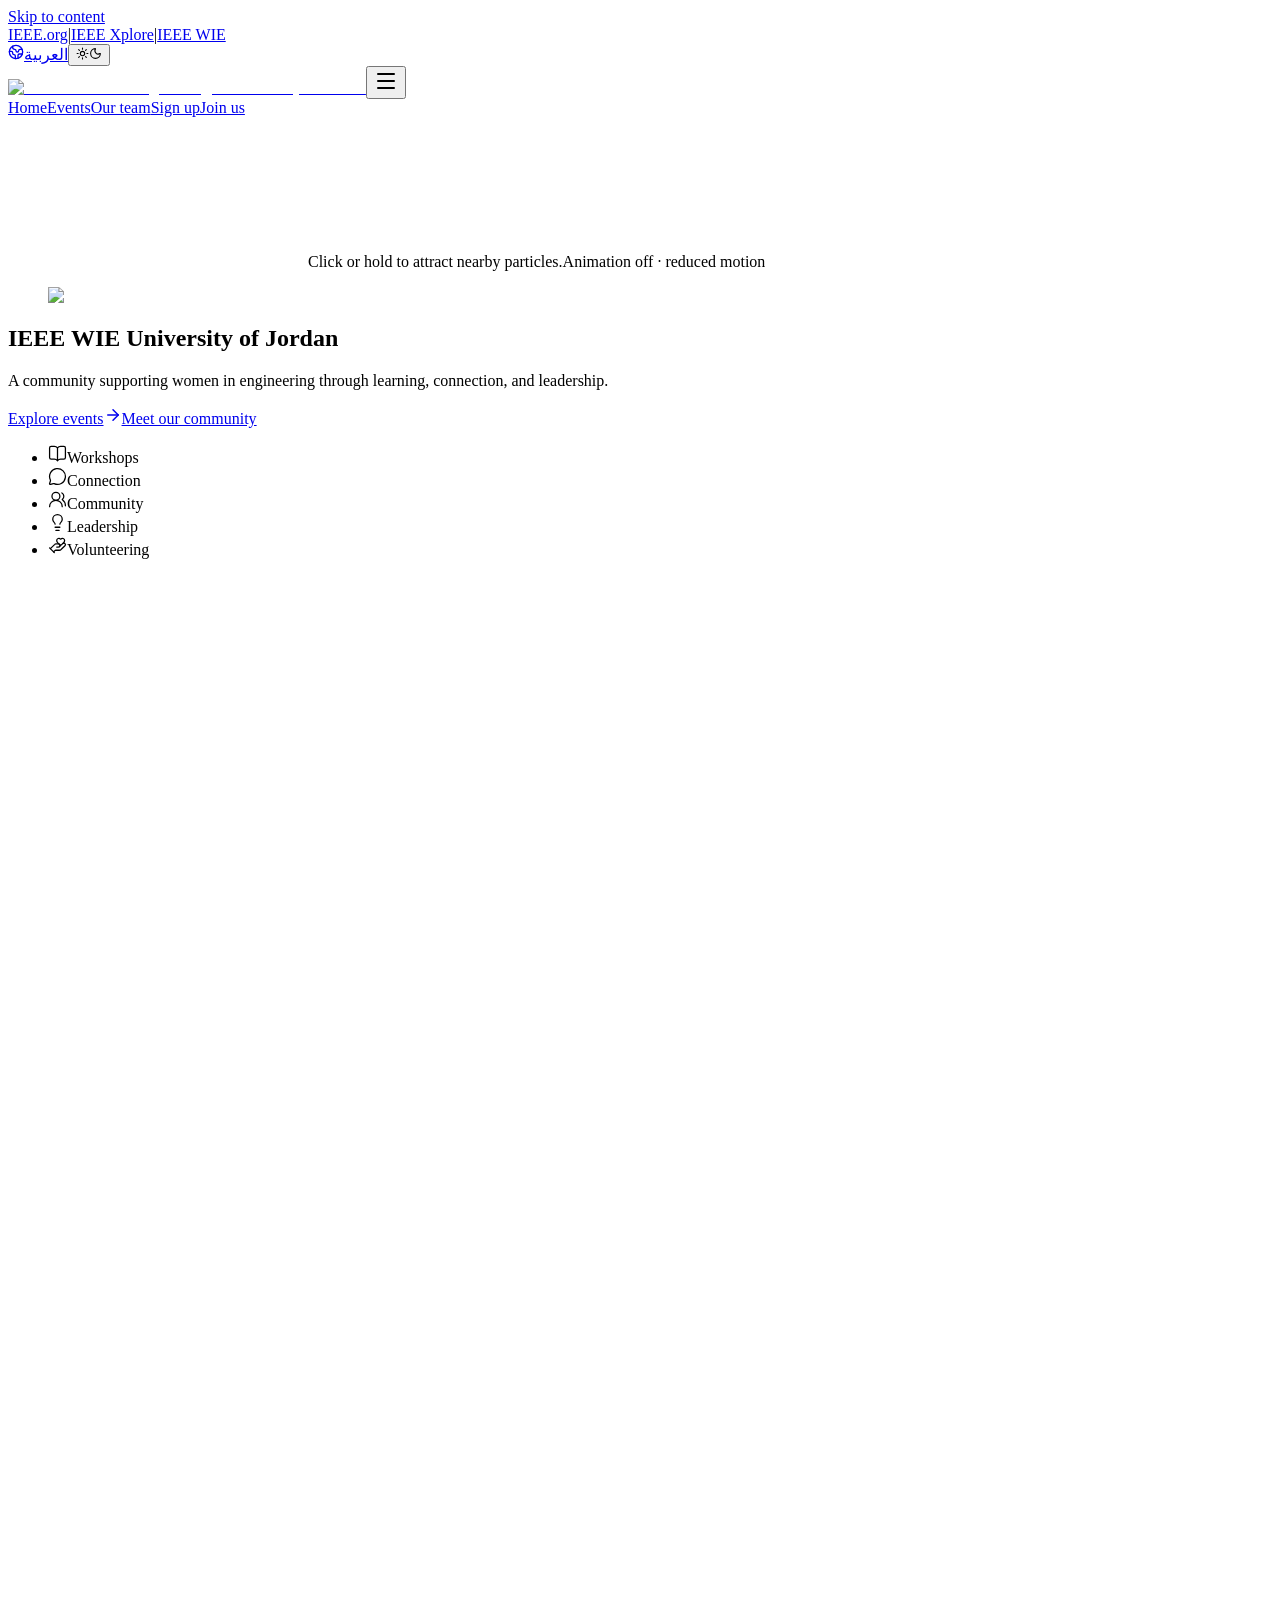
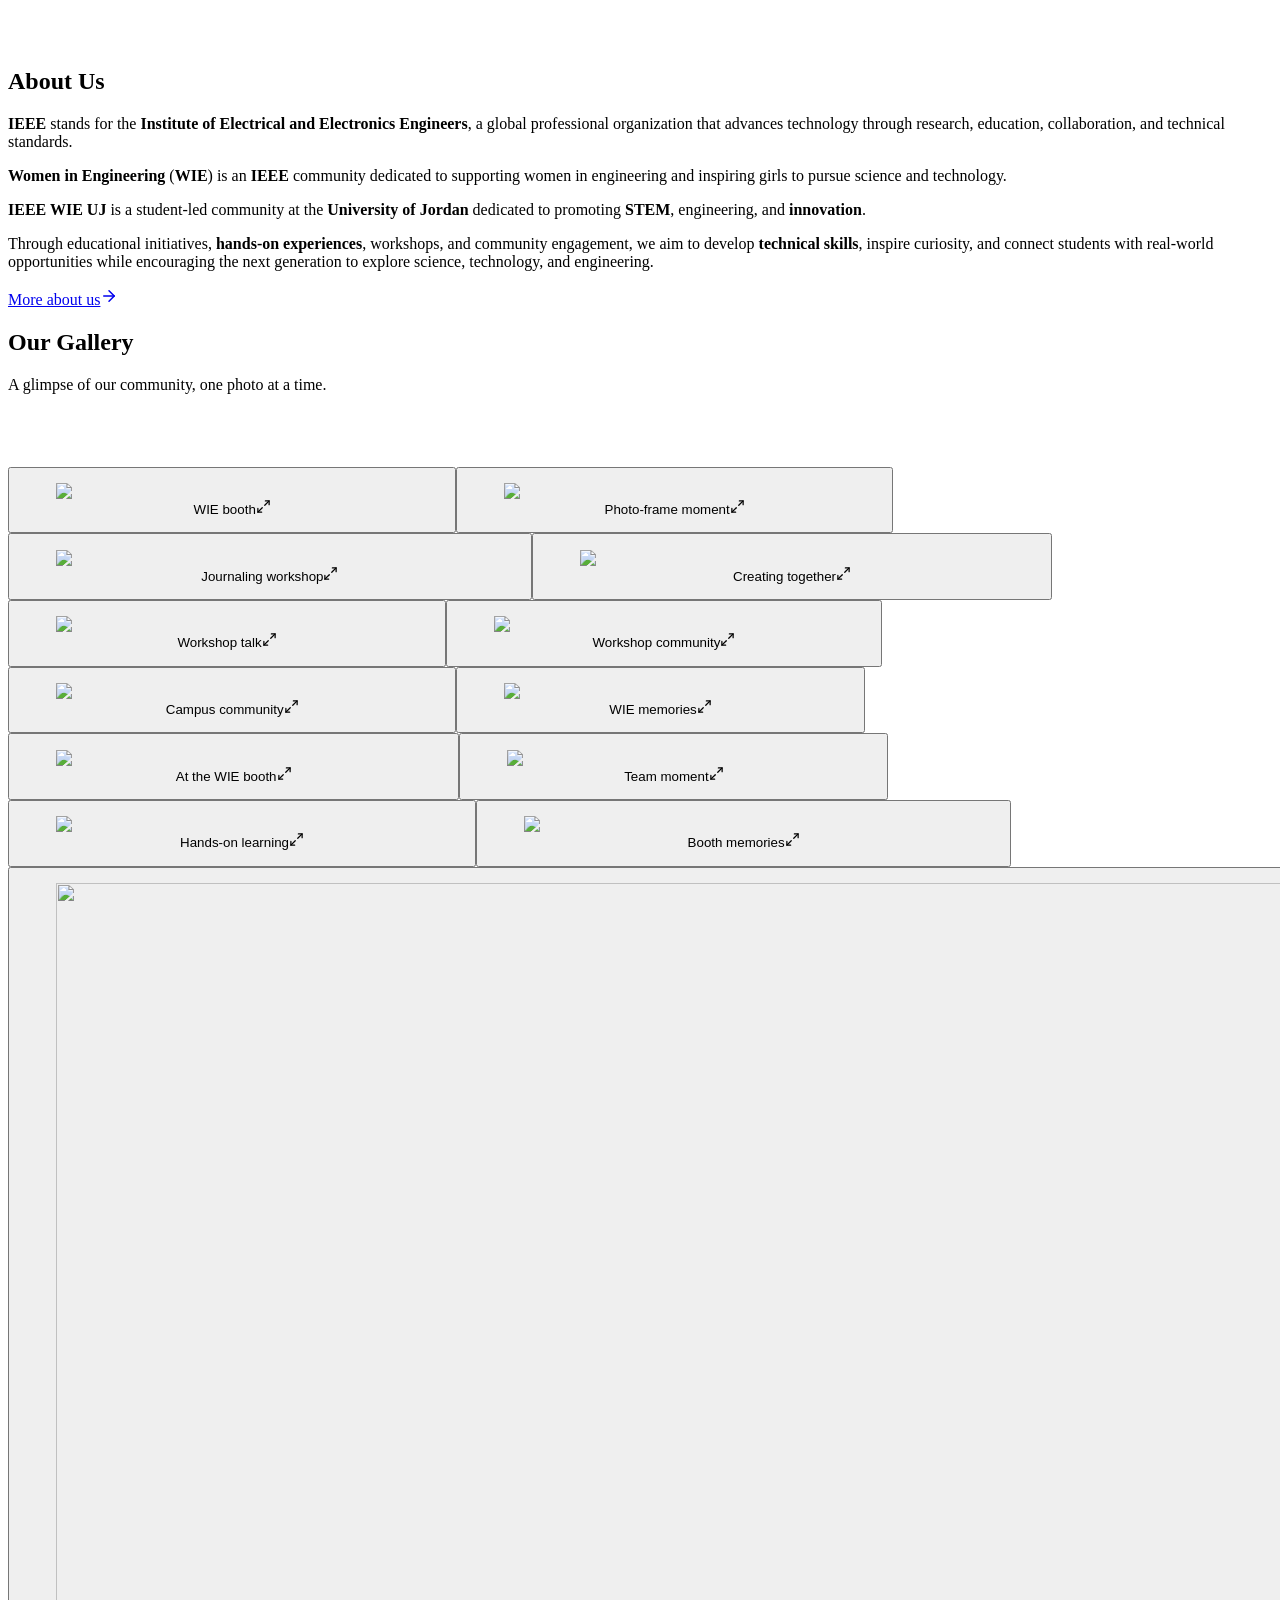
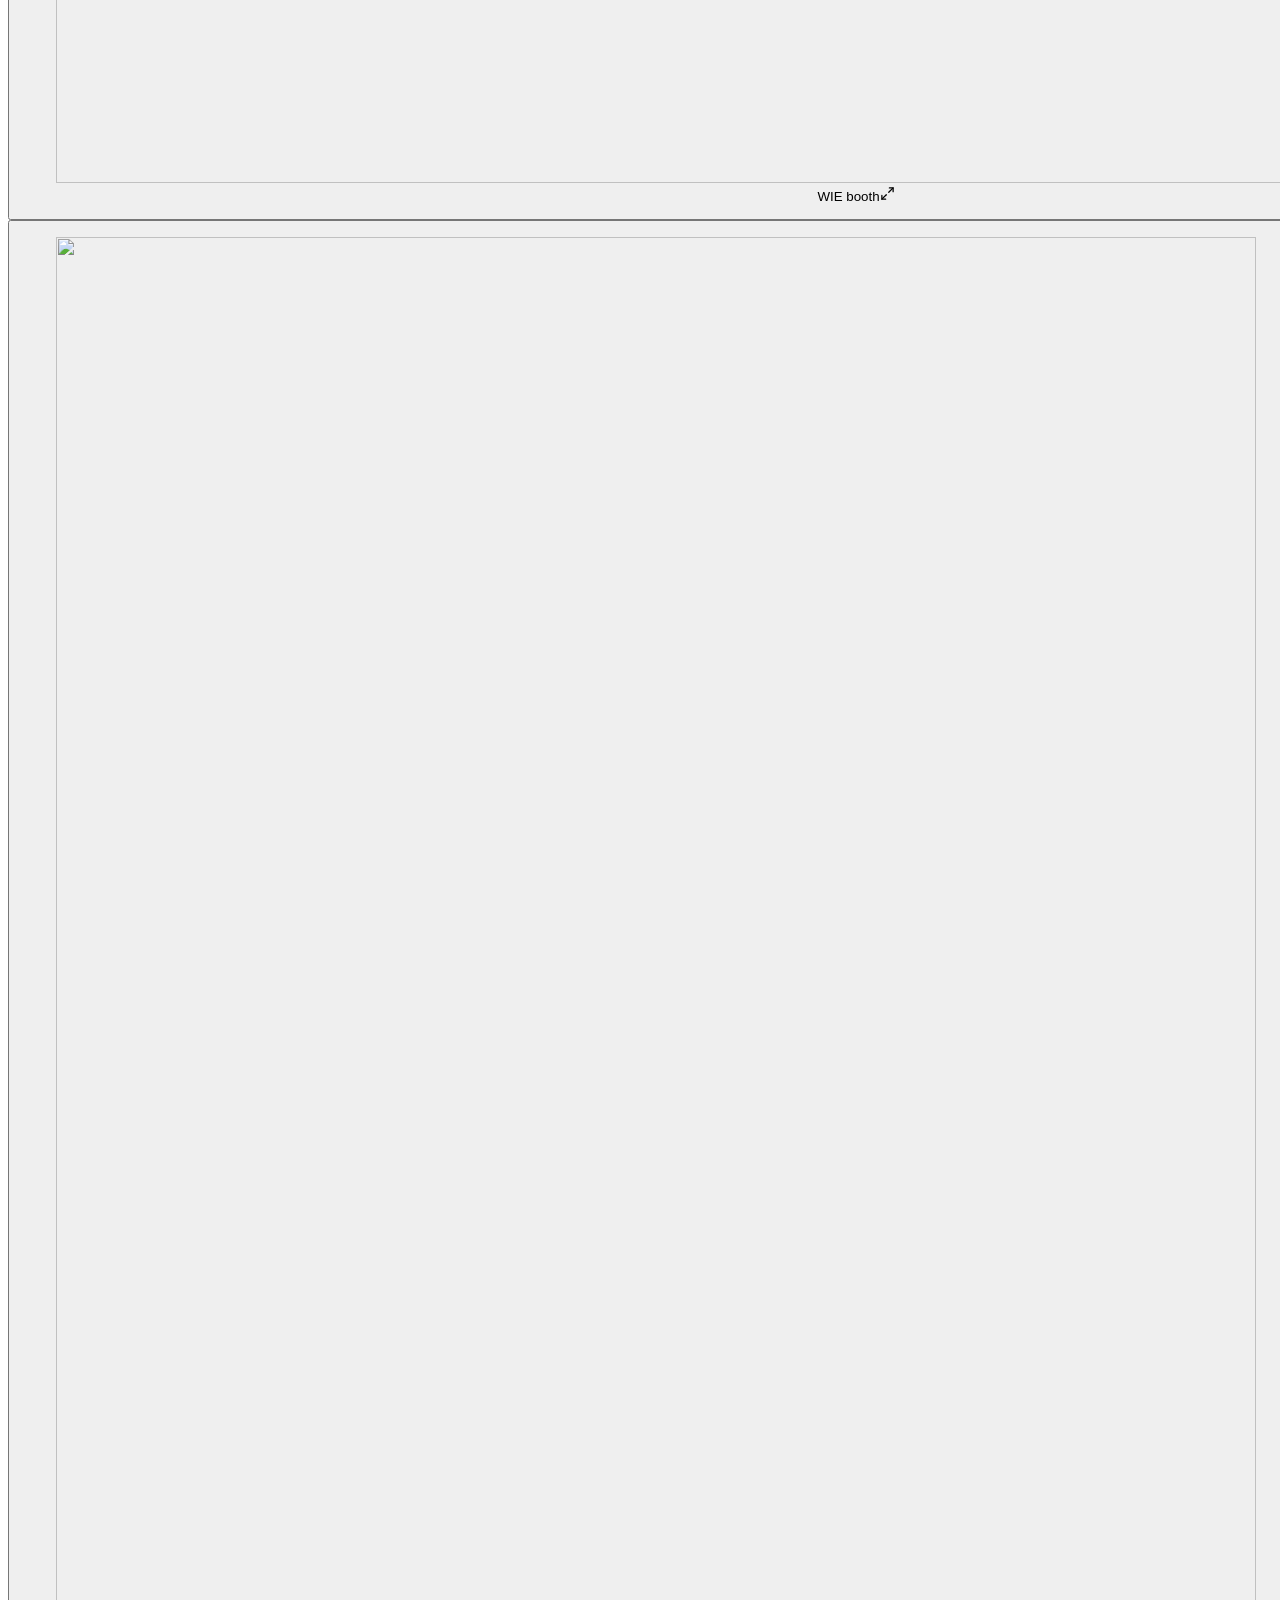
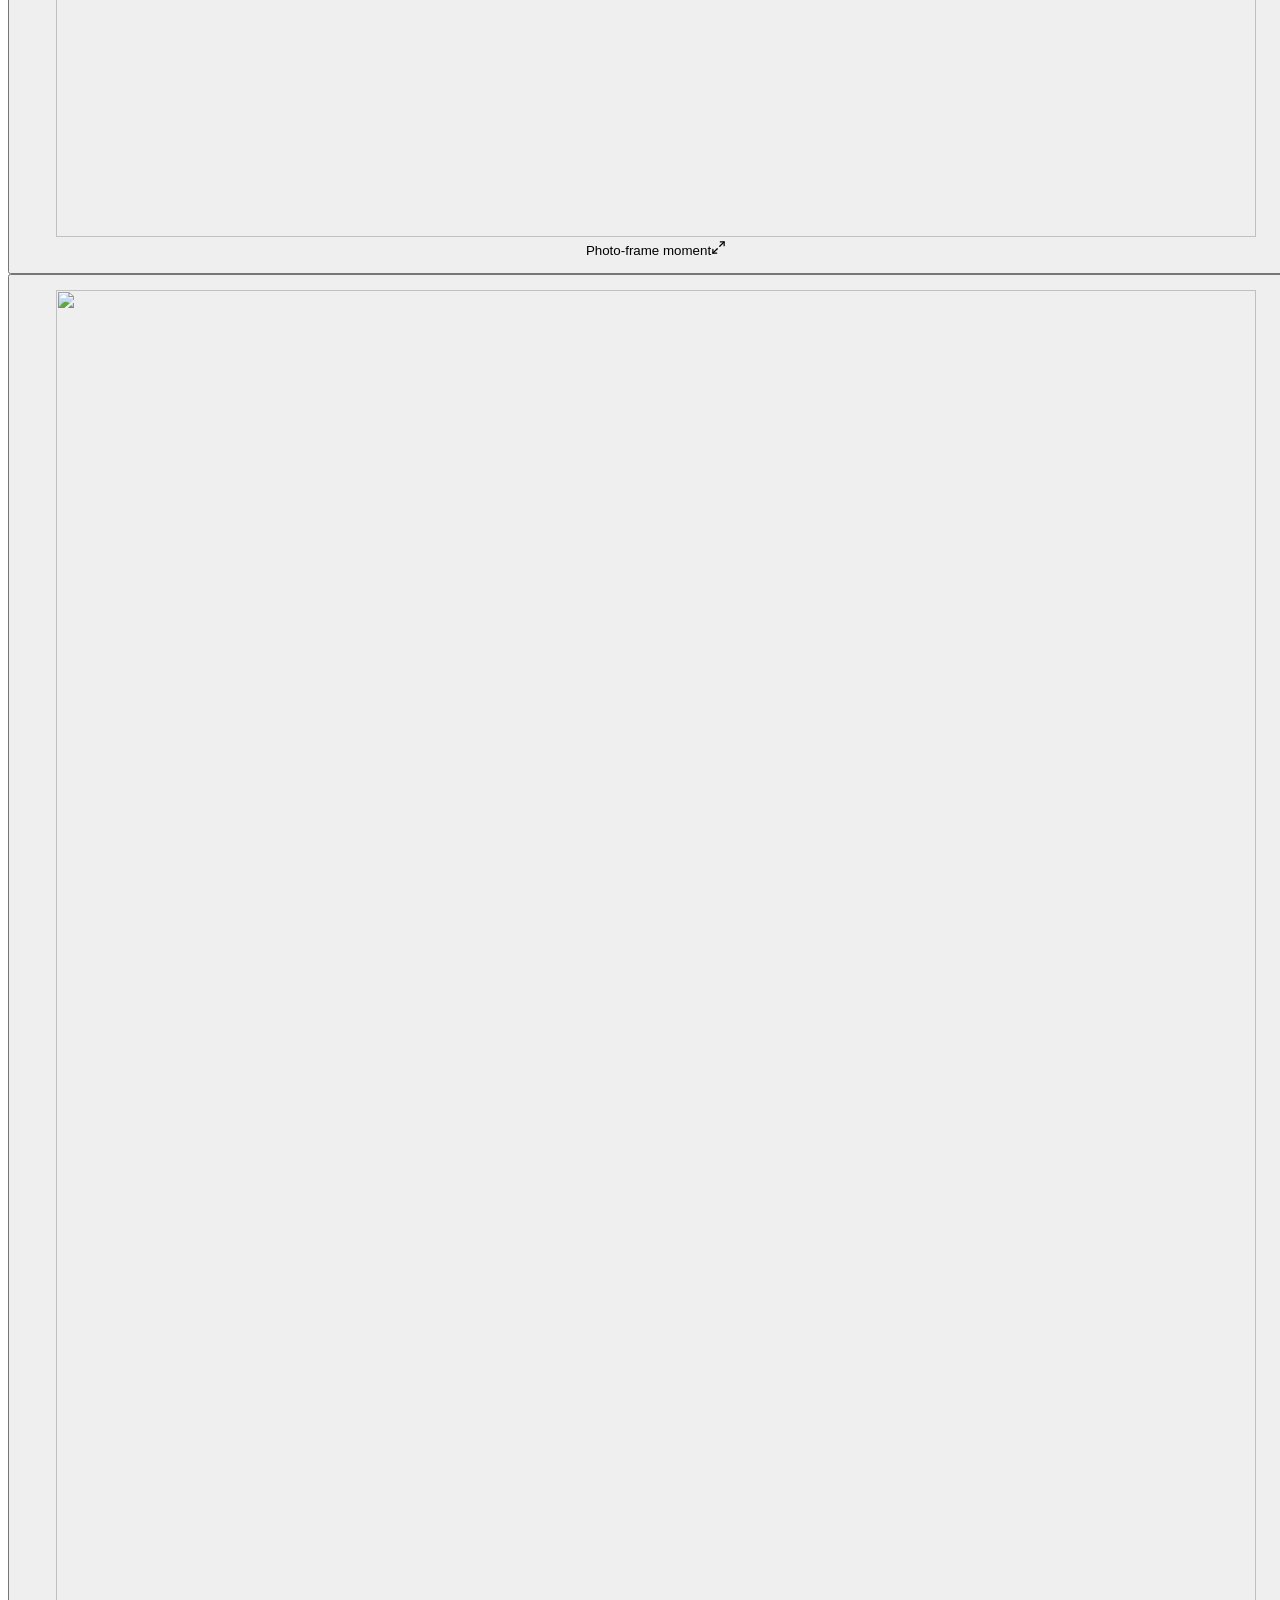
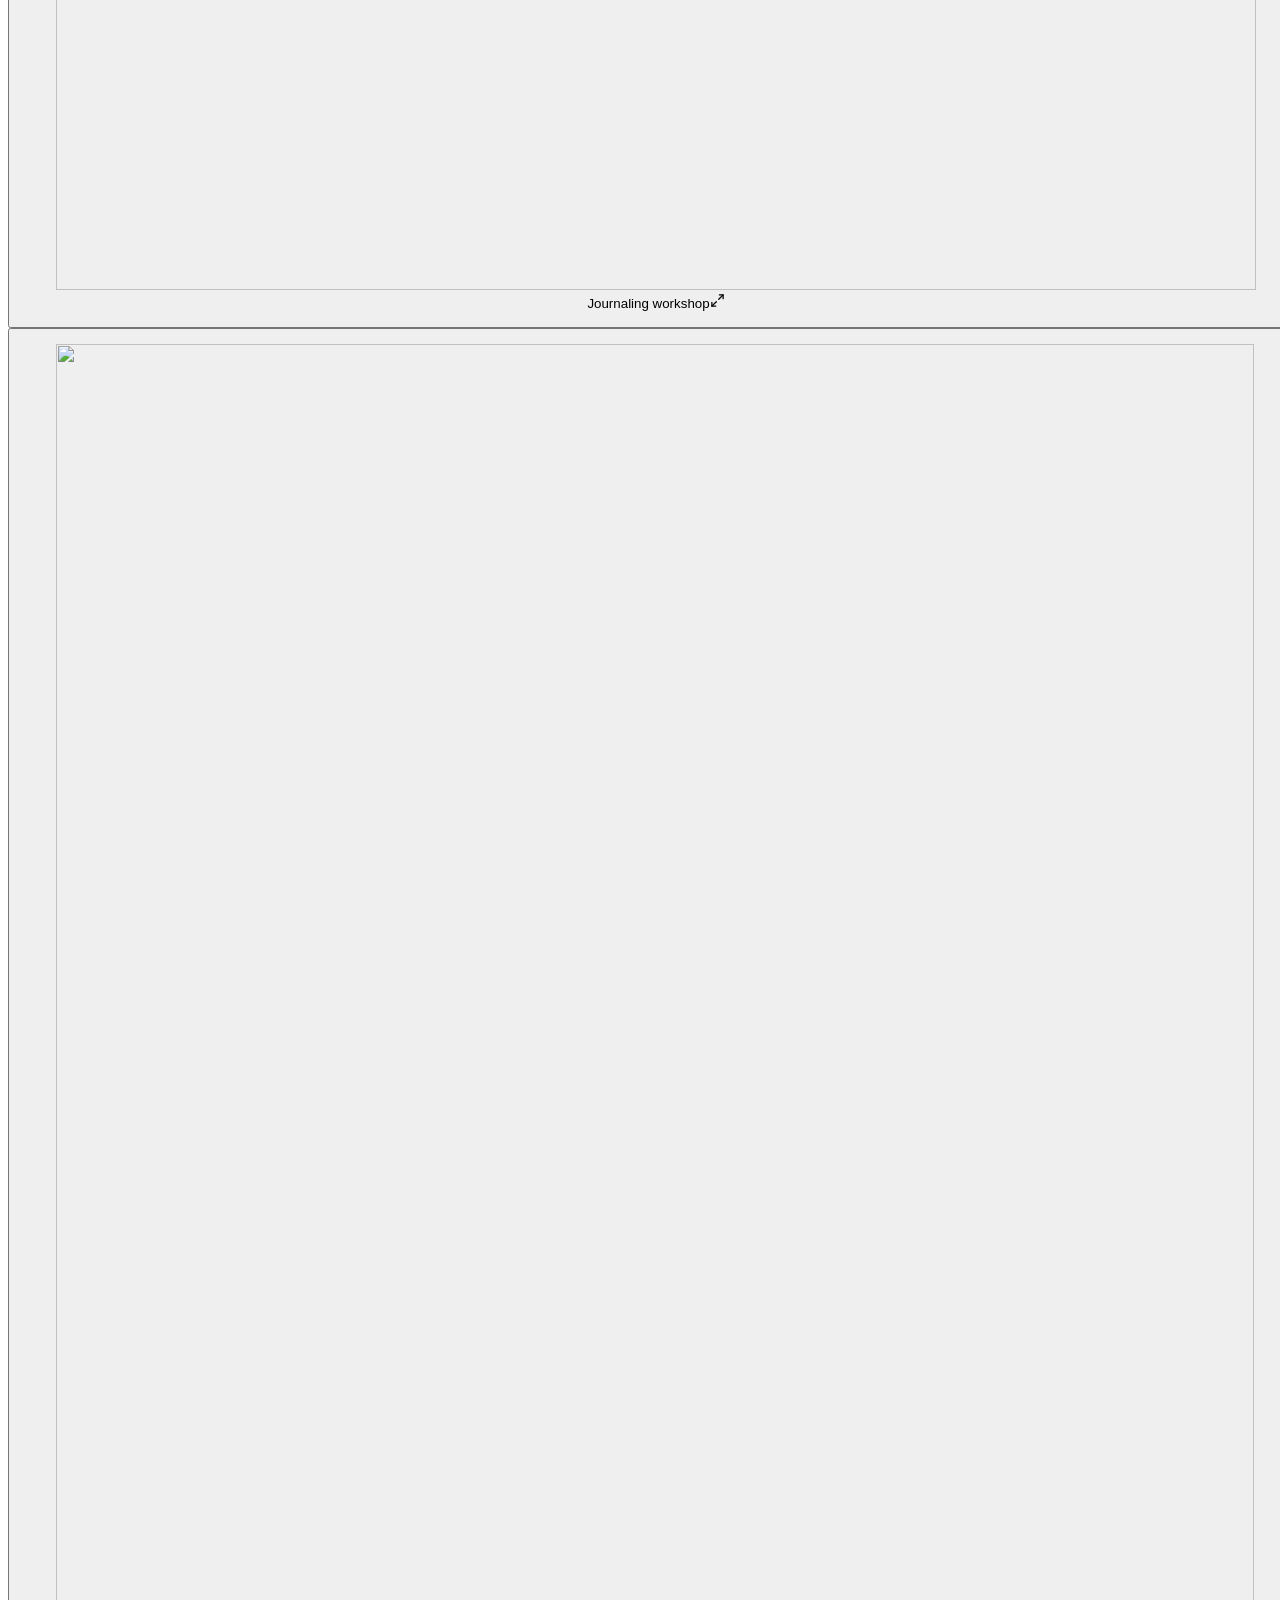
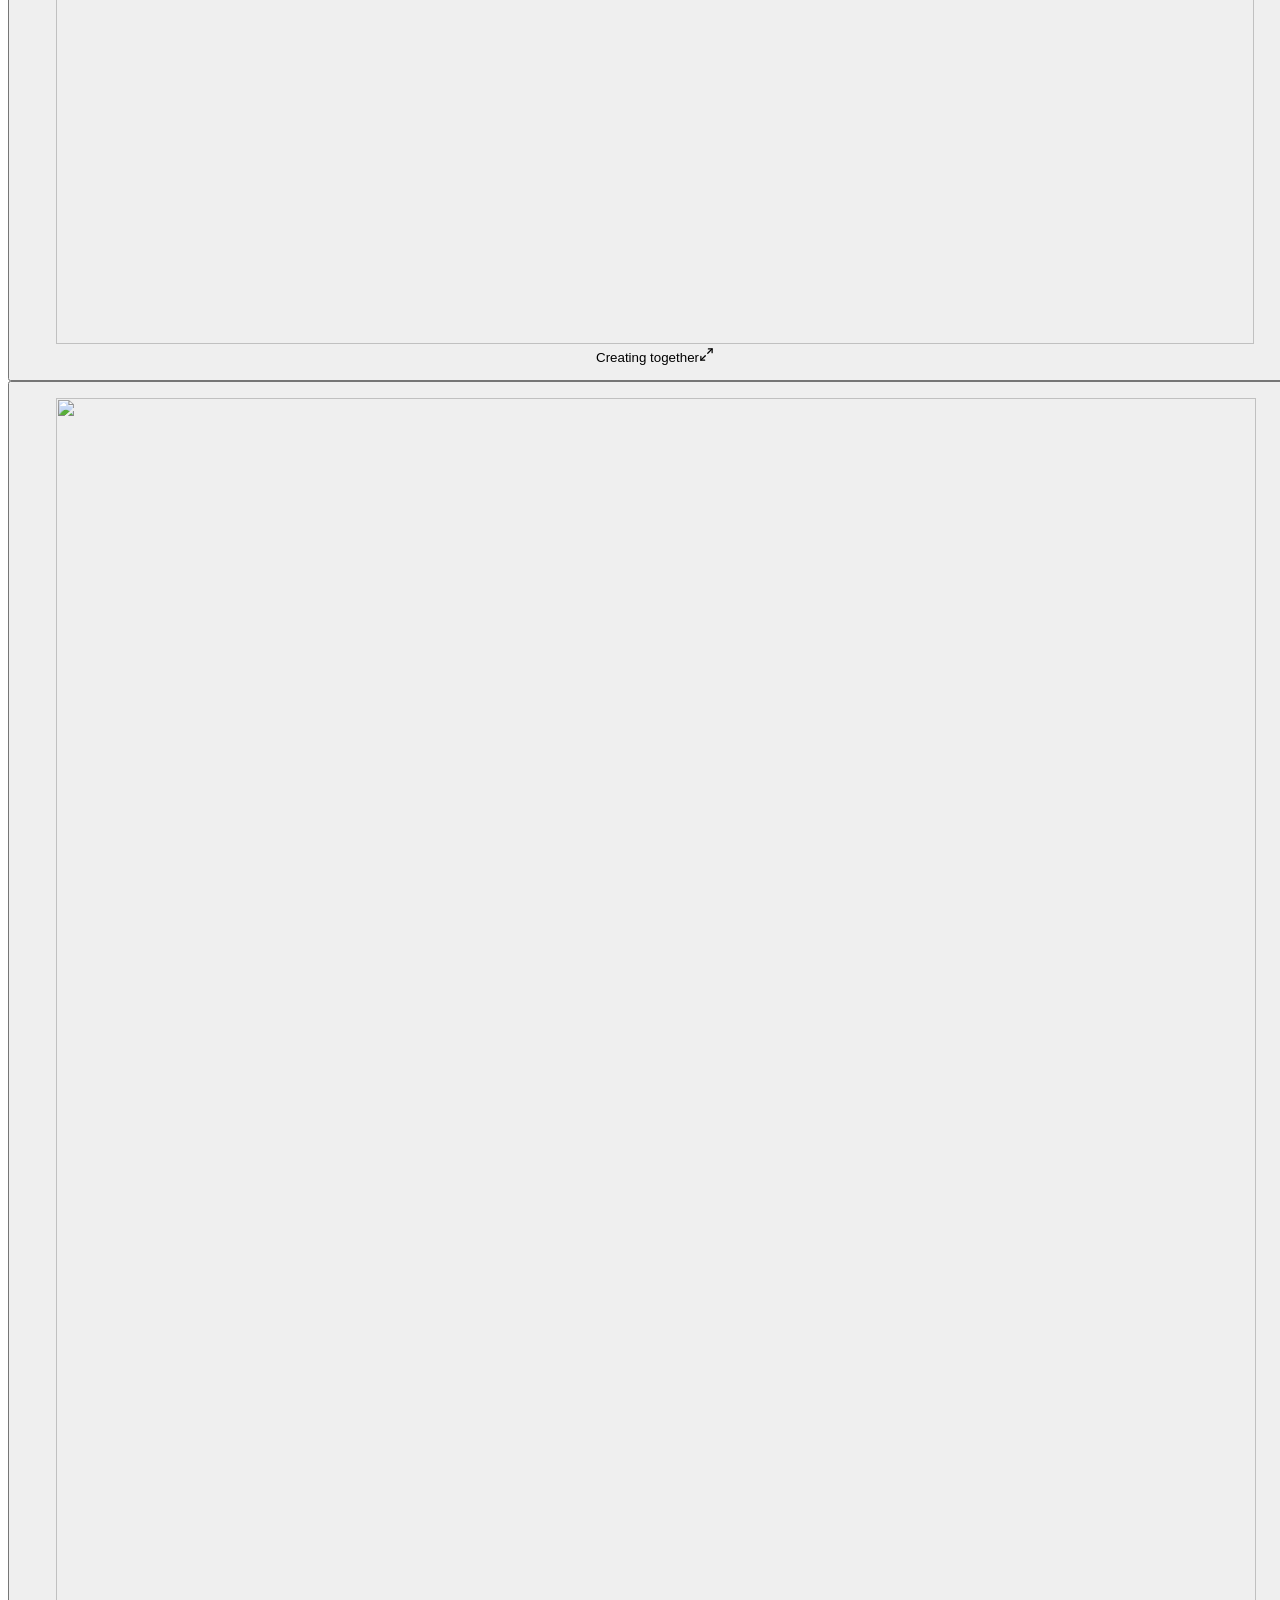
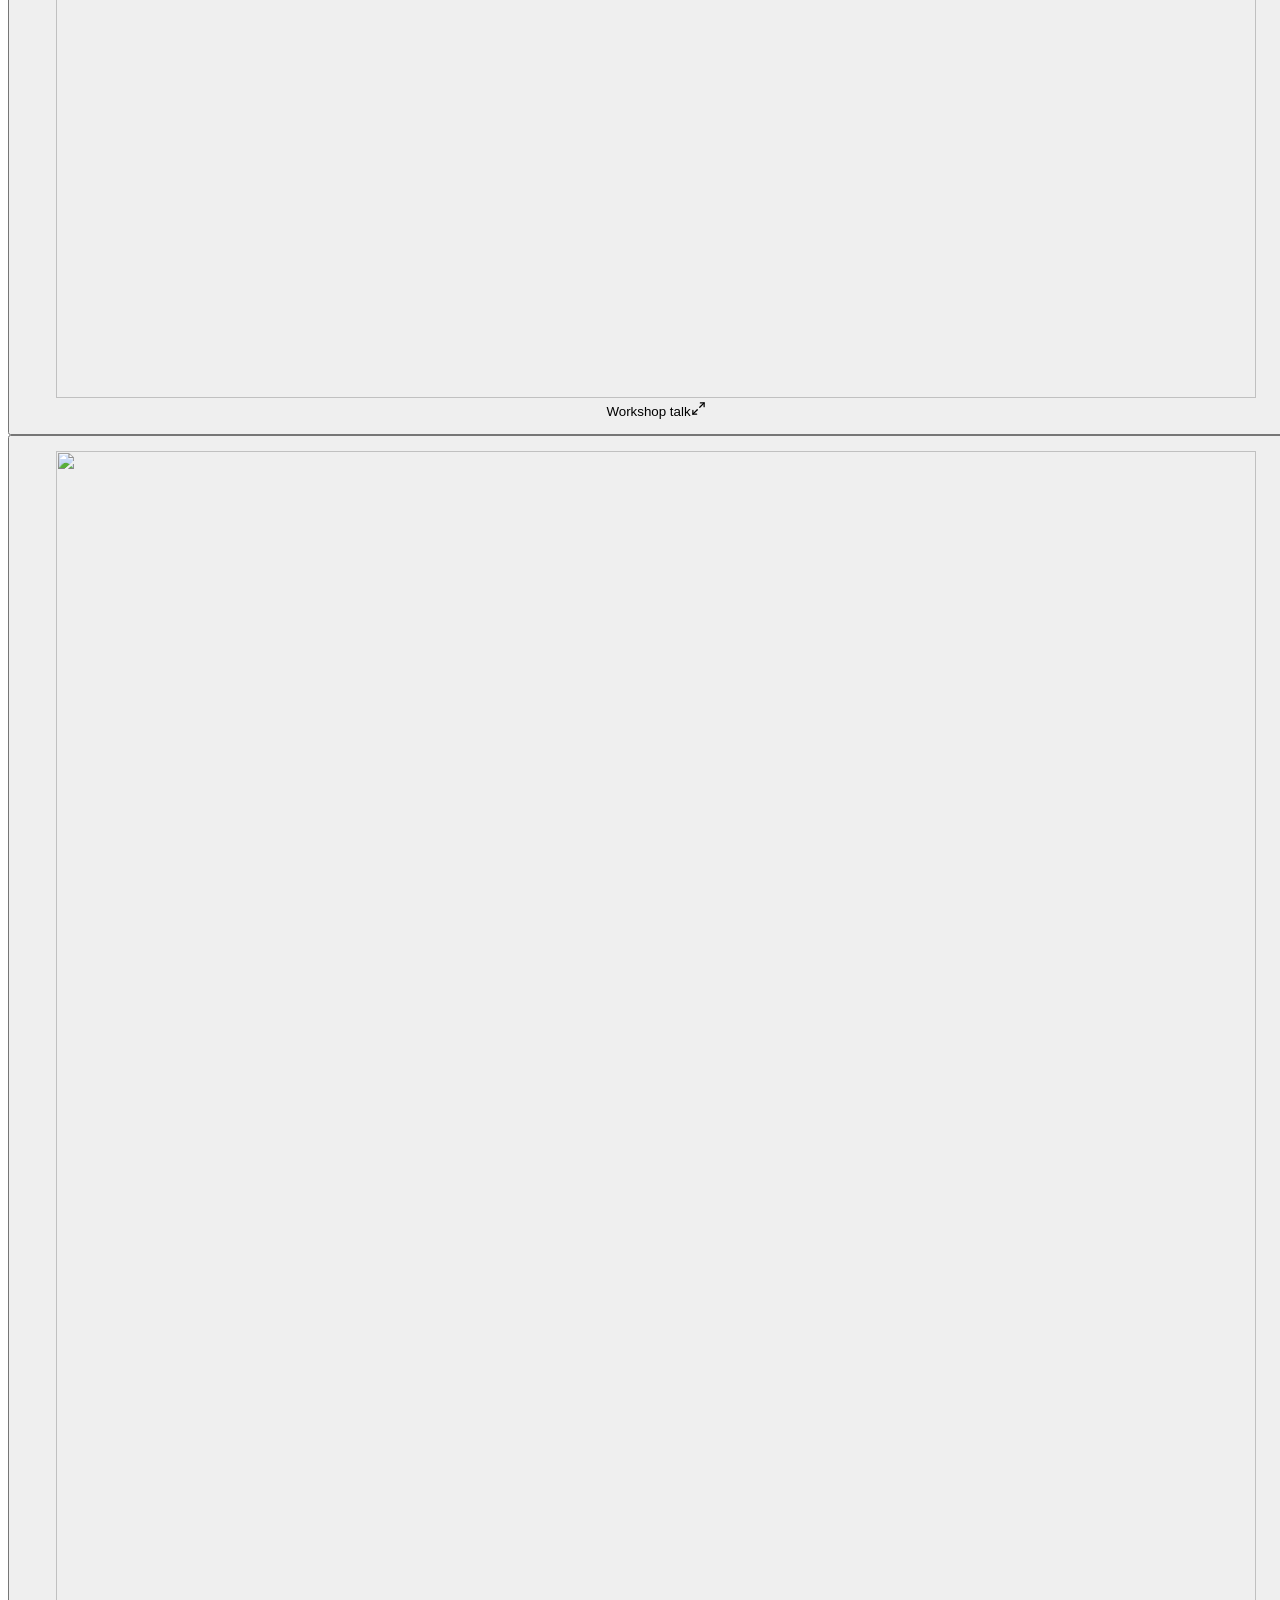
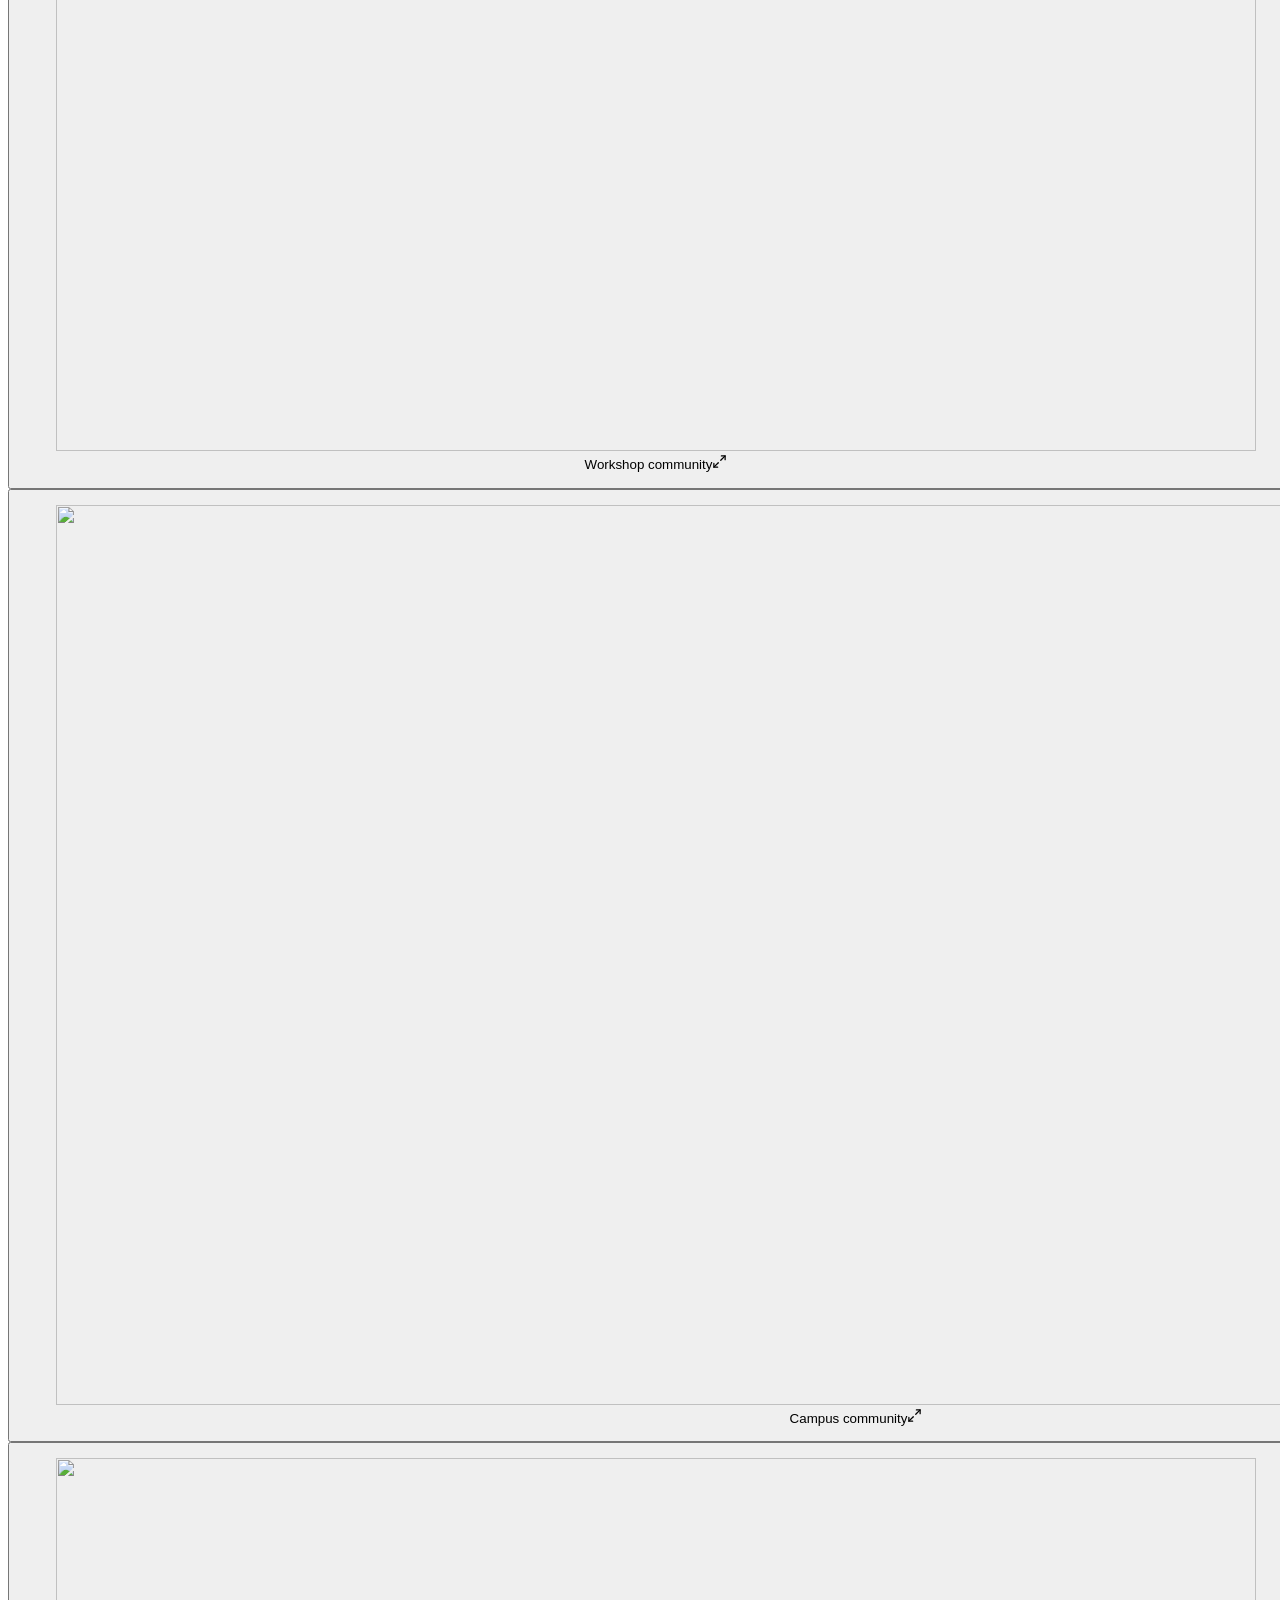
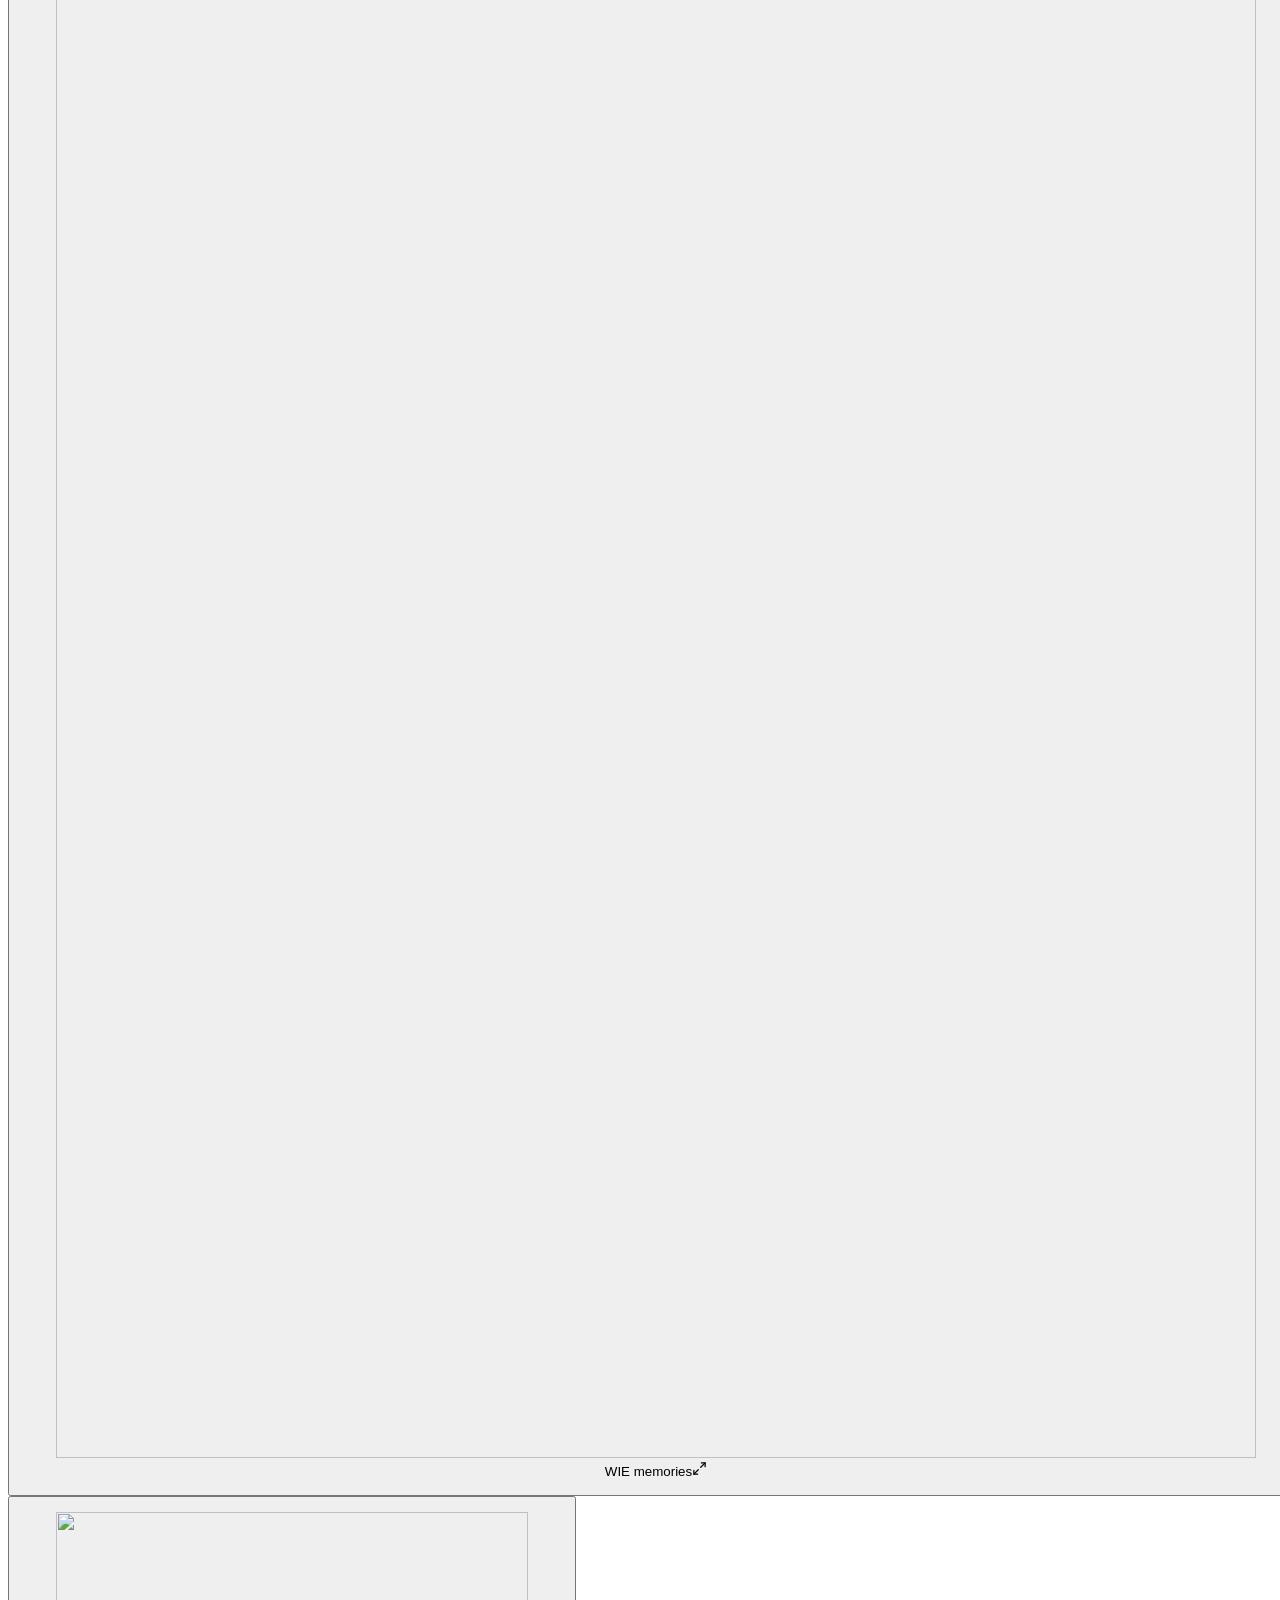
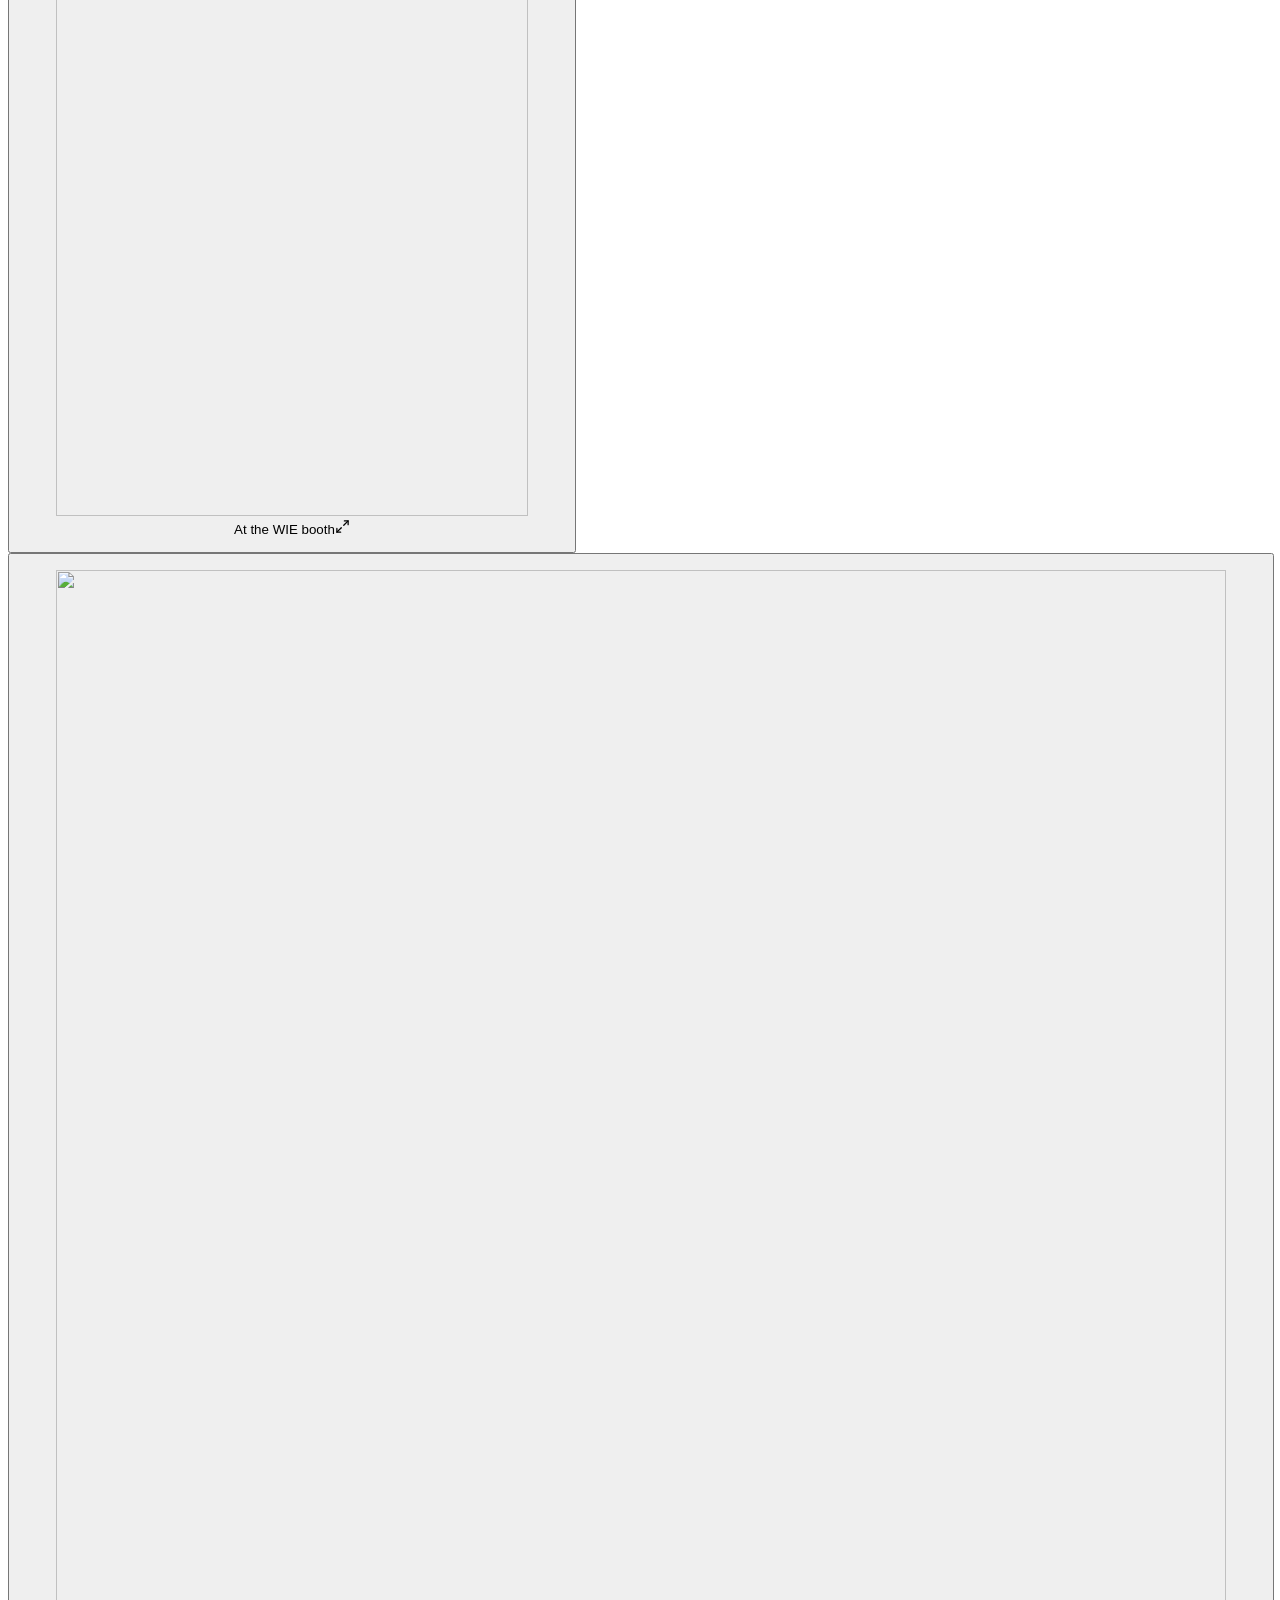
==== commit 3b9d6e81: "Add Jana Hamdan and refresh bilingual Home and Team preview" ====
--- a/en/index.html
+++ b/en/index.html
@@ -1 +1 @@
-<!doctype html><html lang="en" dir="ltr" data-scroll-behavior="smooth"><head><meta charset="utf-8"><meta name="viewport" content="width=device-width, initial-scale=1"><link rel="stylesheet" href="/wie-uj-design-preview/assets/d98db6934591f0e2b3.css"><link rel="stylesheet" href="/wie-uj-design-preview/assets/ea6af19440ab28d7d6.css"><title>IEEE WIE · University of Jordan</title><meta name="description" content="A community supporting women in engineering through learning, connection, and leadership."><meta name="robots" content="noindex, nofollow"><link rel="icon" href="/wie-uj-design-preview/assets/437ab9d8b2ba053a75.png"><meta name="next-size-adjust" content=""><link rel="stylesheet" href="/wie-uj-design-preview/assets/preview.css"></head><body><a class="skip-link" href="#main">Skip to content</a><div class="utility"><div class="container"><a href="https://www.ieee.org/">IEEE.org</a><span>|</span><a href="https://ieeexplore.ieee.org/">IEEE Xplore</a><span>|</span><a href="https://wie.ieee.org/">IEEE WIE</a></div></div><header class="site-header-shell"><div class="site-header container"><a class="brand" aria-label="WIE UJ home" href="/wie-uj-design-preview/en/"><img alt="IEEE Women in Engineering — University of Jordan" loading="lazy" width="803" height="172" decoding="async" data-nimg="1" style="color:transparent" src="/wie-uj-design-preview/assets/df9ad01a204cb8e7f8.svg"></a><button class="menu-toggle icon-button" aria-expanded="false" aria-controls="primary-navigation" aria-label="Toggle navigation"><svg xmlns="http://www.w3.org/2000/svg" width="24" height="24" viewbox="0 0 24 24" fill="none" stroke="currentColor" stroke-width="2" stroke-linecap="round" stroke-linejoin="round" class="lucide lucide-menu" aria-hidden="true"><path d="M4 5h16"></path><path d="M4 12h16"></path><path d="M4 19h16"></path></svg></button><nav id="primary-navigation" aria-label="Main navigation" class="navigation"><a class="active" href="/wie-uj-design-preview/en/">Home</a><a class="" href="https://wie-uj.appwrite.network/en/events">Events</a><a class="" href="https://wie-uj.appwrite.network/en/team">Our team</a><a class="language" lang="ar" href="/wie-uj-design-preview/ar/"><svg xmlns="http://www.w3.org/2000/svg" width="16" height="16" viewbox="0 0 24 24" fill="none" stroke="currentColor" stroke-width="2" stroke-linecap="round" stroke-linejoin="round" class="lucide lucide-earth lucide-globe-2" aria-hidden="true"><path d="M21.54 15H17a2 2 0 0 0-2 2v4.54"></path><path d="M7 3.34V5a3 3 0 0 0 3 3a2 2 0 0 1 2 2c0 1.1.9 2 2 2a2 2 0 0 0 2-2c0-1.1.9-2 2-2h3.17"></path><path d="M11 21.95V18a2 2 0 0 0-2-2a2 2 0 0 1-2-2v-1a2 2 0 0 0-2-2H2.05"></path><circle cx="12" cy="12" r="10"></circle></svg>العربية</a><a href="https://wie-uj.appwrite.network/en/signin">Sign in</a><a class="button small" href="https://wie-uj.appwrite.network/en/signup">Join us</a></nav></div></header><main id="main"><div class="landing-home"><section class="landing-intro" aria-label="Welcome to WIE UJ"><div class="landing-atmosphere"><div class="landing-particle-wash" aria-hidden="true"></div><canvas class="landing-particle-canvas" aria-hidden="true"></canvas><span class="atmosphere-interaction-hint">Click or hold to attract nearby particles.</span><span class="atmosphere-reduced">Animation off · reduced motion</span></div><div class="landing-hero container"><figure class="landing-logo"><img alt="IEEE Women in Engineering — University of Jordan" width="697" height="664" decoding="async" data-nimg="1" style="color:transparent" src="/wie-uj-design-preview/assets/15bb04db611e11dfc4.svg"></figure><div class="landing-hero-copy"><h1>IEEE WIE · University of Jordan</h1><p>A community supporting women in engineering through learning, connection, and leadership.</p><div class="hero-actions"><a class="button" href="https://wie-uj.appwrite.network/en/events">Explore events<svg xmlns="http://www.w3.org/2000/svg" width="18" height="18" viewbox="0 0 24 24" fill="none" stroke="currentColor" stroke-width="2" stroke-linecap="round" stroke-linejoin="round" class="lucide lucide-arrow-right directional" aria-hidden="true"><path d="M5 12h14"></path><path d="m12 5 7 7-7 7"></path></svg></a><a class="button secondary" href="https://wie-uj.appwrite.network/en/about">Meet our community</a></div></div></div></section><div class="landing-activity-bar"><ul class="container" aria-label="Our community activities"><li><svg xmlns="http://www.w3.org/2000/svg" width="19" height="19" viewbox="0 0 24 24" fill="none" stroke="currentColor" stroke-width="1.6" stroke-linecap="round" stroke-linejoin="round" class="lucide lucide-book-open" aria-hidden="true"><path d="M12 5v16"></path><path d="M20.001 19A2 2 0 0022 17V5a2 2 0 00-1.999-2L16 3.002A5 5 0 0012 5a5 5 0 00-4-2H4a2 2 0 00-2 2v12a2 2 0 001.999 2H8a5 5 0 014 2 5 5 0 014-2z"></path></svg><span>Workshops</span></li><li><svg xmlns="http://www.w3.org/2000/svg" width="19" height="19" viewbox="0 0 24 24" fill="none" stroke="currentColor" stroke-width="1.6" stroke-linecap="round" stroke-linejoin="round" class="lucide lucide-message-circle" aria-hidden="true"><path d="M2.992 16.342a2 2 0 0 1 .094 1.167l-1.065 3.29a1 1 0 0 0 1.236 1.168l3.413-.998a2 2 0 0 1 1.099.092 10 10 0 1 0-4.777-4.719"></path></svg><span>Mentorship</span></li><li><svg xmlns="http://www.w3.org/2000/svg" width="19" height="19" viewbox="0 0 24 24" fill="none" stroke="currentColor" stroke-width="1.6" stroke-linecap="round" stroke-linejoin="round" class="lucide lucide-users-round lucide-users-2" aria-hidden="true"><path d="M18 21a8 8 0 0 0-16 0"></path><circle cx="10" cy="8" r="5"></circle><path d="M22 20c0-3.37-2-6.5-4-8a5 5 0 0 0-.45-8.3"></path></svg><span>Community</span></li><li><svg xmlns="http://www.w3.org/2000/svg" width="19" height="19" viewbox="0 0 24 24" fill="none" stroke="currentColor" stroke-width="1.6" stroke-linecap="round" stroke-linejoin="round" class="lucide lucide-lightbulb" aria-hidden="true"><path d="M15 14c.2-1 .7-1.7 1.5-2.5 1-.9 1.5-2.2 1.5-3.5A6 6 0 0 0 6 8c0 1 .2 2.2 1.5 3.5.7.7 1.3 1.5 1.5 2.5"></path><path d="M9 18h6"></path><path d="M10 22h4"></path></svg><span>Leadership</span></li><li><svg xmlns="http://www.w3.org/2000/svg" width="19" height="19" viewbox="0 0 24 24" fill="none" stroke="currentColor" stroke-width="1.6" stroke-linecap="round" stroke-linejoin="round" class="lucide lucide-hand-heart" aria-hidden="true"><path d="M11 14h2a2 2 0 0 0 0-4h-3c-.6 0-1.1.2-1.4.6L3 16"></path><path d="m14.45 13.39 5.05-4.694C20.196 8 21 6.85 21 5.75a2.75 2.75 0 0 0-4.797-1.837.276.276 0 0 1-.406 0A2.75 2.75 0 0 0 11 5.75c0 1.2.802 2.248 1.5 2.946L16 11.95"></path><path d="m2 15 6 6"></path><path d="m7 20 1.6-1.4c.3-.4.8-.6 1.4-.6h4c1.1 0 2.1-.4 2.8-1.2l4.6-4.4a1 1 0 0 0-2.75-2.91"></path></svg><span>Volunteering</span></li></ul></div><section id="about" class="landing-about landing-section" aria-labelledby="home-about-heading"><svg class="landing-about-detail" viewbox="0 0 260 220" fill="none" aria-hidden="true" focusable="false"><path d="M12 175 78 83 149 133 224 32 252 174 149 133 166 214 78 83 12 175 166 214"></path><circle cx="78" cy="83" r="4"></circle><circle cx="149" cy="133" r="4"></circle><circle cx="224" cy="32" r="4"></circle></svg><div class="container landing-about-grid"><div class="landing-about-heading"><p class="landing-section-label">About Us</p><h2 id="home-about-heading">Different paths.<br><em>Shared possibilities.</em></h2></div><div class="landing-about-copy"><p>IEEE WIE UJ is a student-led community at the University of Jordan dedicated to promoting STEM, engineering, and innovation.</p><p>Through educational initiatives, hands-on experiences, workshops, and community engagement, we aim to develop technical skills, inspire curiosity, and connect students with real-world opportunities while encouraging the next generation to explore science, technology, and engineering.</p><a class="text-link" href="https://wie-uj.appwrite.network/en/about">More about us<svg xmlns="http://www.w3.org/2000/svg" width="18" height="18" viewbox="0 0 24 24" fill="none" stroke="currentColor" stroke-width="2" stroke-linecap="round" stroke-linejoin="round" class="lucide lucide-arrow-right directional" aria-hidden="true"><path d="M5 12h14"></path><path d="m12 5 7 7-7 7"></path></svg></a></div></div></section><section class="photo-strip" aria-labelledby="_R_iinebn9etb_" data-mode="manual" data-dragging="false"><div class="container photo-strip-heading"><h2 id="_R_iinebn9etb_">Little moments. Lasting connections.</h2><p>A glimpse of our community, one photo at a time.</p></div><div class="photo-strip-stage"><svg class="photo-strip-line" viewbox="0 0 1440 60" preserveaspectratio="none" aria-hidden="true"><path d="M-20 8 Q720 75 1460 8" fill="none"></path></svg><div class="photo-strip-viewport" dir="ltr" tabindex="0" aria-label="Community photos. Focus or pause to browse at your own pace."><div class="photo-strip-track" style="--strip-duration:40s"><div class="photo-strip-group"><button type="button" class="hanging-photo" dir="ltr" data-photo-id="e83a1afc0d9645a4bf04f94f67af5e56" data-photo-position="0" data-lifted="false" data-drop-target="false" aria-describedby="_R_iinebn9etbH1_" aria-keyshortcuts="Alt+ArrowLeft Alt+ArrowRight" style="--photo-angle:-5deg" aria-label="View photo: 1"><span class="photo-clip" aria-hidden="true"></span><figure><img alt="1" draggable="false" loading="lazy" width="600" height="450" decoding="async" data-nimg="1" style="color:transparent" src="/wie-uj-design-preview/assets/a324107c953a6dd0f5.jpg"><figcaption>1<svg xmlns="http://www.w3.org/2000/svg" width="15" height="15" viewbox="0 0 24 24" fill="none" stroke="currentColor" stroke-width="2" stroke-linecap="round" stroke-linejoin="round" class="lucide lucide-maximize-2" aria-hidden="true"><path d="M15 3h6v6"></path><path d="m21 3-7 7"></path><path d="m3 21 7-7"></path><path d="M9 21H3v-6"></path></svg></figcaption></figure></button><button type="button" class="hanging-photo" dir="ltr" data-photo-id="3da839693bb54952b2aacd8716d6a2d1" data-photo-position="1" data-lifted="false" data-drop-target="false" aria-describedby="_R_iinebn9etbH1_" aria-keyshortcuts="Alt+ArrowLeft Alt+ArrowRight" style="--photo-angle:3deg" aria-label="View photo: 2"><span class="photo-clip" aria-hidden="true"></span><figure><img alt="2" draggable="false" loading="lazy" width="600" height="450" decoding="async" data-nimg="1" style="color:transparent" src="/wie-uj-design-preview/assets/4f5641b536ec91937d.jpg"><figcaption>2<svg xmlns="http://www.w3.org/2000/svg" width="15" height="15" viewbox="0 0 24 24" fill="none" stroke="currentColor" stroke-width="2" stroke-linecap="round" stroke-linejoin="round" class="lucide lucide-maximize-2" aria-hidden="true"><path d="M15 3h6v6"></path><path d="m21 3-7 7"></path><path d="m3 21 7-7"></path><path d="M9 21H3v-6"></path></svg></figcaption></figure></button></div><div class="photo-strip-group photo-strip-copy" aria-hidden="true"><button type="button" class="hanging-photo" dir="ltr" data-photo-id="e83a1afc0d9645a4bf04f94f67af5e56" data-photo-position="0" data-lifted="false" data-drop-target="false" tabindex="-1" aria-describedby="_R_iinebn9etbH1_" aria-keyshortcuts="Alt+ArrowLeft Alt+ArrowRight" style="--photo-angle:-5deg" aria-label="View photo: 1"><span class="photo-clip" aria-hidden="true"></span><figure><img alt="" draggable="false" loading="lazy" width="600" height="450" decoding="async" data-nimg="1" style="color:transparent" src="/wie-uj-design-preview/assets/a324107c953a6dd0f5.jpg"><figcaption>1<svg xmlns="http://www.w3.org/2000/svg" width="15" height="15" viewbox="0 0 24 24" fill="none" stroke="currentColor" stroke-width="2" stroke-linecap="round" stroke-linejoin="round" class="lucide lucide-maximize-2" aria-hidden="true"><path d="M15 3h6v6"></path><path d="m21 3-7 7"></path><path d="m3 21 7-7"></path><path d="M9 21H3v-6"></path></svg></figcaption></figure></button><button type="button" class="hanging-photo" dir="ltr" data-photo-id="3da839693bb54952b2aacd8716d6a2d1" data-photo-position="1" data-lifted="false" data-drop-target="false" tabindex="-1" aria-describedby="_R_iinebn9etbH1_" aria-keyshortcuts="Alt+ArrowLeft Alt+ArrowRight" style="--photo-angle:3deg" aria-label="View photo: 2"><span class="photo-clip" aria-hidden="true"></span><figure><img alt="" draggable="false" loading="lazy" width="600" height="450" decoding="async" data-nimg="1" style="color:transparent" src="/wie-uj-design-preview/assets/4f5641b536ec91937d.jpg"><figcaption>2<svg xmlns="http://www.w3.org/2000/svg" width="15" height="15" viewbox="0 0 24 24" fill="none" stroke="currentColor" stroke-width="2" stroke-linecap="round" stroke-linejoin="round" class="lucide lucide-maximize-2" aria-hidden="true"><path d="M15 3h6v6"></path><path d="m21 3-7 7"></path><path d="m3 21 7-7"></path><path d="M9 21H3v-6"></path></svg></figcaption></figure></button></div></div></div></div><div class="container photo-strip-actions"><span id="_R_iinebn9etbH1_" class="photo-strip-hint">Drag a photo along the rope, or click to open. Your arrangement is just for you.<span class="photo-strip-keyboard-hint">Keyboard: focus a photo, then Alt + ← / →. Escape cancels a drag.</span></span></div><span class="photo-viewer-sr-only" role="status" aria-live="polite" aria-atomic="true"></span><dialog class="photo-viewer" aria-label="Community photo viewer"></dialog></section><section class="landing-events band"><div class="container"><div class="section-heading"><h2>Find your next spark.</h2><a class="text-link" href="https://wie-uj.appwrite.network/en/events">View all events<svg xmlns="http://www.w3.org/2000/svg" width="18" height="18" viewbox="0 0 24 24" fill="none" stroke="currentColor" stroke-width="2" stroke-linecap="round" stroke-linejoin="round" class="lucide lucide-arrow-right directional" aria-hidden="true"><path d="M5 12h14"></path><path d="m12 5 7 7-7 7"></path></svg></a></div><div class="landing-event-empty"><h3>Something good is on its way.</h3><p>Our next workshops, conversations, and community moments will appear here.</p></div></div></section><section id="team" class="landing-team container landing-section" aria-labelledby="home-team-heading"><div class="landing-team-heading"><div><p class="landing-section-label">Meet Our Team</p><h2 id="home-team-heading">The people behind the possibilities.</h2></div><a class="text-link" href="https://wie-uj.appwrite.network/en/team">View full team<svg xmlns="http://www.w3.org/2000/svg" width="18" height="18" viewbox="0 0 24 24" fill="none" stroke="currentColor" stroke-width="2" stroke-linecap="round" stroke-linejoin="round" class="lucide lucide-arrow-right directional" aria-hidden="true"><path d="M5 12h14"></path><path d="m12 5 7 7-7 7"></path></svg></a></div><div class="landing-team-empty"><svg xmlns="http://www.w3.org/2000/svg" width="46" height="46" viewbox="0 0 24 24" fill="none" stroke="currentColor" stroke-width="1.1" stroke-linecap="round" stroke-linejoin="round" class="lucide lucide-users-round lucide-users-2" aria-hidden="true"><path d="M18 21a8 8 0 0 0-16 0"></path><circle cx="10" cy="8" r="5"></circle><path d="M22 20c0-3.37-2-6.5-4-8a5 5 0 0 0-.45-8.3"></path></svg><div><h3>A shared passion. A team to meet.</h3><p>Meet our leaders, volunteers, and committees here soon. Our team introductions are on their way.</p></div></div></section><section class="recognition-section container"><div class="recognition-copy"><h3>Member of the Month</h3><h2>Celebrating the people who make it happen.</h2><p>A little recognition for the people who give their time, ideas, and energy to our community.</p><a class="text-link" href="https://wie-uj.appwrite.network/en/recognition">Explore recognition<svg xmlns="http://www.w3.org/2000/svg" width="18" height="18" viewbox="0 0 24 24" fill="none" stroke="currentColor" stroke-width="2" stroke-linecap="round" stroke-linejoin="round" class="lucide lucide-arrow-right directional" aria-hidden="true"><path d="M5 12h14"></path><path d="m12 5 7 7-7 7"></path></svg></a></div><div class="spotlight"><svg xmlns="http://www.w3.org/2000/svg" width="24" height="24" viewbox="0 0 24 24" fill="none" stroke="currentColor" stroke-width="1.1" stroke-linecap="round" stroke-linejoin="round" class="lucide lucide-star spotlight-star" aria-hidden="true"><path d="M11.525 2.295a.53.53 0 0 1 .95 0l2.31 4.679a2.123 2.123 0 0 0 1.595 1.16l5.166.756a.53.53 0 0 1 .294.904l-3.736 3.638a2.123 2.123 0 0 0-.611 1.878l.882 5.14a.53.53 0 0 1-.771.56l-4.618-2.428a2.122 2.122 0 0 0-1.973 0L6.396 21.01a.53.53 0 0 1-.77-.56l.881-5.139a2.122 2.122 0 0 0-.611-1.879L2.16 9.795a.53.53 0 0 1 .294-.906l5.165-.755a2.122 2.122 0 0 0 1.597-1.16z"></path></svg><h3>Your next spotlight starts here.</h3><p>Our first member feature is on its way.</p></div></section><section class="join-band"><div class="container"><div><h2>Your ideas belong here.</h2><p>Find your people. Build something meaningful.</p></div><a class="button cyan" href="https://wie-uj.appwrite.network/en/join">Join the team<svg xmlns="http://www.w3.org/2000/svg" width="18" height="18" viewbox="0 0 24 24" fill="none" stroke="currentColor" stroke-width="2" stroke-linecap="round" stroke-linejoin="round" class="lucide lucide-arrow-right directional" aria-hidden="true"><path d="M5 12h14"></path><path d="m12 5 7 7-7 7"></path></svg></a></div></section><section id="contact" class="landing-contact landing-section" aria-labelledby="home-contact-heading"><div class="container landing-contact-card"><div class="landing-contact-copy"><p class="landing-section-label">Contact Us</p><div class="landing-contact-identity"><span class="landing-contact-mark"><img alt="IEEE WIE UJ" loading="eager" width="697" height="664" decoding="async" data-nimg="1" style="color:transparent" src="/wie-uj-design-preview/assets/15bb04db611e11dfc4.svg"></span><h2 id="home-contact-heading">Let’s start<br><em>a conversation.</em></h2></div><p class="landing-contact-intro">A question, a collaboration, or an idea for what comes next — we’d love to connect.</p><p class="landing-contact-address">University of Jordan · Amman, Jordan</p><a class="text-link" href="https://wie-uj.appwrite.network/en/contact">Contact information<svg xmlns="http://www.w3.org/2000/svg" width="19" height="19" viewbox="0 0 24 24" fill="none" stroke="currentColor" stroke-width="2" stroke-linecap="round" stroke-linejoin="round" class="lucide lucide-arrow-up-right directional" aria-hidden="true"><path d="M7 7h10v10"></path><path d="M7 17 17 7"></path></svg></a></div><ul class="contact-channel-list" aria-label="Contact channels"><li><a class="contact-channel" href="mailto:ieeewie.ujsb@gmail.com"><span class="contact-channel-icon contact-channel-email"><svg xmlns="http://www.w3.org/2000/svg" width="25" height="25" viewbox="0 0 24 24" fill="none" stroke="currentColor" stroke-width="1.7" stroke-linecap="round" stroke-linejoin="round" class="lucide lucide-mail" aria-hidden="true"><path d="m22 7-8.991 5.727a2 2 0 0 1-2.009 0L2 7"></path><rect x="2" y="4" width="20" height="16" rx="2"></rect></svg></span><span class="contact-channel-copy"><strong>Email us</strong><span dir="ltr">ieeewie.ujsb@gmail.com</span></span><svg xmlns="http://www.w3.org/2000/svg" width="19" height="19" viewbox="0 0 24 24" fill="none" stroke="currentColor" stroke-width="2" stroke-linecap="round" stroke-linejoin="round" class="lucide lucide-arrow-up-right directional" aria-hidden="true"><path d="M7 7h10v10"></path><path d="M7 17 17 7"></path></svg></a></li><li><a class="contact-channel" href="https://www.instagram.com/ieeeujwie/" target="_blank" rel="noopener noreferrer"><span class="contact-channel-icon contact-channel-instagram"><svg width="24" height="24" viewbox="0 0 16 16" fill="currentColor" aria-hidden="true" focusable="false"><path d="M8 0C5.829 0 5.556.01 4.703.048 3.85.088 3.269.222 2.76.42a3.9 3.9 0 0 0-1.417.923A3.9 3.9 0 0 0 .42 2.76C.222 3.268.087 3.85.048 4.7.01 5.555 0 5.827 0 8.001c0 2.172.01 2.444.048 3.297.04.852.174 1.433.372 1.942.205.526.478.972.923 1.417.444.445.89.719 1.416.923.51.198 1.09.333 1.942.372C5.555 15.99 5.827 16 8 16s2.444-.01 3.298-.048c.851-.04 1.434-.174 1.943-.372a3.9 3.9 0 0 0 1.416-.923c.445-.445.718-.891.923-1.417.197-.509.332-1.09.372-1.942C15.99 10.445 16 10.173 16 8s-.01-2.445-.048-3.299c-.04-.851-.175-1.433-.372-1.941a3.9 3.9 0 0 0-.923-1.417A3.9 3.9 0 0 0 13.24.42c-.51-.198-1.092-.333-1.943-.372C10.443.01 10.172 0 7.998 0zm-.717 1.442h.718c2.136 0 2.389.007 3.232.046.78.035 1.204.166 1.486.275.373.145.64.319.92.599s.453.546.598.92c.11.281.24.705.275 1.485.039.843.047 1.096.047 3.231s-.008 2.389-.047 3.232c-.035.78-.166 1.203-.275 1.485a2.5 2.5 0 0 1-.599.919c-.28.28-.546.453-.92.598-.28.11-.704.24-1.485.276-.843.038-1.096.047-3.232.047s-2.39-.009-3.233-.047c-.78-.036-1.203-.166-1.485-.276a2.5 2.5 0 0 1-.92-.598 2.5 2.5 0 0 1-.6-.92c-.109-.281-.24-.705-.275-1.485-.038-.843-.046-1.096-.046-3.233s.008-2.388.046-3.231c.036-.78.166-1.204.276-1.486.145-.373.319-.64.599-.92s.546-.453.92-.598c.282-.11.705-.24 1.485-.276.738-.034 1.024-.044 2.515-.045zm4.988 1.328a.96.96 0 1 0 0 1.92.96.96 0 0 0 0-1.92m-4.27 1.122a4.109 4.109 0 1 0 0 8.217 4.109 4.109 0 0 0 0-8.217m0 1.441a2.667 2.667 0 1 1 0 5.334 2.667 2.667 0 0 1 0-5.334"></path></svg></span><span class="contact-channel-copy"><strong>Instagram</strong><span dir="ltr">@ieeeujwie</span></span><svg xmlns="http://www.w3.org/2000/svg" width="19" height="19" viewbox="0 0 24 24" fill="none" stroke="currentColor" stroke-width="2" stroke-linecap="round" stroke-linejoin="round" class="lucide lucide-arrow-up-right directional" aria-hidden="true"><path d="M7 7h10v10"></path><path d="M7 17 17 7"></path></svg><span class="sr-only"> (opens in a new tab)</span></a></li><li><a class="contact-channel" href="https://www.facebook.com/WIEJU/" target="_blank" rel="noopener noreferrer"><span class="contact-channel-icon contact-channel-facebook"><svg width="24" height="24" viewbox="0 0 16 16" fill="currentColor" aria-hidden="true" focusable="false"><path d="M16 8.049c0-4.446-3.582-8.05-8-8.05C3.58 0-.002 3.603-.002 8.05c0 4.017 2.926 7.347 6.75 7.951v-5.625h-2.03V8.05H6.75V6.275c0-2.017 1.195-3.131 3.022-3.131.876 0 1.791.157 1.791.157v1.98h-1.009c-.993 0-1.303.621-1.303 1.258v1.51h2.218l-.354 2.326H9.25V16c3.824-.604 6.75-3.934 6.75-7.951"></path></svg></span><span class="contact-channel-copy"><strong>Facebook</strong><span dir="ltr">WIEJU</span></span><svg xmlns="http://www.w3.org/2000/svg" width="19" height="19" viewbox="0 0 24 24" fill="none" stroke="currentColor" stroke-width="2" stroke-linecap="round" stroke-linejoin="round" class="lucide lucide-arrow-up-right directional" aria-hidden="true"><path d="M7 7h10v10"></path><path d="M7 17 17 7"></path></svg><span class="sr-only"> (opens in a new tab)</span></a></li><li><a class="contact-channel" href="https://www.linkedin.com/company/ieee-wie-uj/" target="_blank" rel="noopener noreferrer"><span class="contact-channel-icon contact-channel-linkedin"><svg width="24" height="24" viewbox="0 0 16 16" fill="currentColor" aria-hidden="true" focusable="false"><path d="M0 1.146C0 .513.526 0 1.175 0h13.65C15.474 0 16 .513 16 1.146v13.708c0 .633-.526 1.146-1.175 1.146H1.175C.526 16 0 15.487 0 14.854zm4.943 12.248V6.169H2.542v7.225zm-1.2-8.212c.837 0 1.358-.554 1.358-1.248-.015-.709-.52-1.248-1.342-1.248S2.4 3.226 2.4 3.934c0 .694.521 1.248 1.327 1.248zm4.908 8.212V9.359c0-.216.016-.432.08-.586.173-.431.568-.878 1.232-.878.869 0 1.216.662 1.216 1.634v3.865h2.401V9.25c0-2.22-1.184-3.252-2.764-3.252-1.274 0-1.845.7-2.165 1.193v.025h-.016l.016-.025V6.169h-2.4c.03.678 0 7.225 0 7.225z"></path></svg></span><span class="contact-channel-copy"><strong>LinkedIn</strong><span dir="ltr">IEEE WIE UJ</span></span><svg xmlns="http://www.w3.org/2000/svg" width="19" height="19" viewbox="0 0 24 24" fill="none" stroke="currentColor" stroke-width="2" stroke-linecap="round" stroke-linejoin="round" class="lucide lucide-arrow-up-right directional" aria-hidden="true"><path d="M7 7h10v10"></path><path d="M7 17 17 7"></path></svg><span class="sr-only"> (opens in a new tab)</span></a></li></ul></div></section></div></main><footer class="footer container"><div class="footer-top"><a class="brand" aria-label="WIE UJ home" href="/wie-uj-design-preview/en/"><img alt="IEEE Women in Engineering — University of Jordan" loading="lazy" width="803" height="172" decoding="async" data-nimg="1" style="color:transparent" src="/wie-uj-design-preview/assets/df9ad01a204cb8e7f8.svg"></a><nav aria-label="Footer"><a href="https://wie-uj.appwrite.network/en/about">About</a><a href="https://wie-uj.appwrite.network/en/events">Events</a><a href="https://wie-uj.appwrite.network/en/recognition">Recognition</a><a href="https://wie-uj.appwrite.network/en/news">News</a><a href="https://wie-uj.appwrite.network/en/search">Search</a><a href="https://wie-uj.appwrite.network/en/privacy">Privacy</a><a href="https://wie-uj.appwrite.network/en/contact">Contact</a></nav></div><div class="footer-bottom"><span>© 2026 IEEE WIE · University of Jordan</span><span>Connect. Learn. Make a difference.</span></div></footer><p style="text-align:center;padding:16px;font:13px system-ui;color:#68566d">Design preview · Account and other pages open the current live website.</p><script id="preview-photos" type="application/json">[{"id": "e83a1afc0d9645a4bf04f94f67af5e56", "imageUrl": "/wie-uj-design-preview/assets/a324107c953a6dd0f5.jpg", "captionEn": "1", "captionAr": "1", "altEn": "1", "altAr": "1"}, {"id": "3da839693bb54952b2aacd8716d6a2d1", "imageUrl": "/wie-uj-design-preview/assets/4f5641b536ec91937d.jpg", "captionEn": "2", "captionAr": "2", "altEn": "2", "altAr": "2"}]</script><script src="/wie-uj-design-preview/assets/preview.js" defer></script></body></html>+<!doctype html><html lang="en" dir="ltr" data-scroll-behavior="smooth"><head><meta charset="utf-8"><meta name="viewport" content="width=device-width, initial-scale=1"><link rel="stylesheet" href="/wie-uj-design-preview/assets/f321d458201589332b.css"><link rel="stylesheet" href="/wie-uj-design-preview/assets/a8d1fb77becb81b96f.css"><title>IEEE WIE · University of Jordan</title><meta name="description" content="A community supporting women in engineering through learning, connection, and leadership."><meta name="robots" content="noindex, nofollow"><link rel="icon" href="/wie-uj-design-preview/assets/e8079a1d8a4abdf4c9.png" type="image/png" sizes="32x32"><link rel="icon" href="/wie-uj-design-preview/assets/cb0f0e2f504f5d1bcc.png" type="image/png" sizes="48x48"><meta name="next-size-adjust" content=""><script>try{document.documentElement.dataset.theme=localStorage.getItem("wie-theme")==="dark"?"dark":"light"}catch{}</script><link rel="stylesheet" href="/wie-uj-design-preview/assets/preview.css"></head><body><a class="skip-link" href="#main">Skip to content</a><div class="utility"><div class="container"><div class="utility-links"><a href="https://www.ieee.org/">IEEE.org</a><span aria-hidden="true">|</span><a href="https://ieeexplore.ieee.org/">IEEE Xplore</a><span aria-hidden="true">|</span><a href="https://wie.ieee.org/">IEEE WIE</a></div><div class="utility-actions"><a class="language" lang="ar" href="/wie-uj-design-preview/ar/"><svg xmlns="http://www.w3.org/2000/svg" width="16" height="16" viewbox="0 0 24 24" fill="none" stroke="currentColor" stroke-width="2" stroke-linecap="round" stroke-linejoin="round" class="lucide lucide-earth lucide-globe-2" aria-hidden="true"><path d="M21.54 15H17a2 2 0 0 0-2 2v4.54"></path><path d="M7 3.34V5a3 3 0 0 0 3 3a2 2 0 0 1 2 2c0 1.1.9 2 2 2a2 2 0 0 0 2-2c0-1.1.9-2 2-2h3.17"></path><path d="M11 21.95V18a2 2 0 0 0-2-2a2 2 0 0 1-2-2v-1a2 2 0 0 0-2-2H2.05"></path><circle cx="12" cy="12" r="10"></circle></svg>العربية</a><button type="button" class="theme-toggle" role="switch" aria-checked="false" aria-label="Night mode" title="Switch to night mode"><span class="theme-toggle-track" aria-hidden="true"><svg xmlns="http://www.w3.org/2000/svg" width="13" height="13" viewbox="0 0 24 24" fill="none" stroke="currentColor" stroke-width="2" stroke-linecap="round" stroke-linejoin="round" class="lucide lucide-sun" aria-hidden="true"><circle cx="12" cy="12" r="4"></circle><path d="M12 2v2"></path><path d="M12 20v2"></path><path d="m4.93 4.93 1.41 1.41"></path><path d="m17.66 17.66 1.41 1.41"></path><path d="M2 12h2"></path><path d="M20 12h2"></path><path d="m6.34 17.66-1.41 1.41"></path><path d="m19.07 4.93-1.41 1.41"></path></svg><svg xmlns="http://www.w3.org/2000/svg" width="13" height="13" viewbox="0 0 24 24" fill="none" stroke="currentColor" stroke-width="2" stroke-linecap="round" stroke-linejoin="round" class="lucide lucide-moon" aria-hidden="true"><path d="M20.985 12.486a9 9 0 1 1-9.473-9.472c.405-.022.617.46.402.803a6 6 0 0 0 8.268 8.268c.344-.215.825-.004.803.401"></path></svg><span class="theme-toggle-thumb"></span></span></button></div></div></div><header class="site-header-shell"><div class="site-header container"><a class="brand" aria-label="WIE UJ home" href="/wie-uj-design-preview/en/"><img alt="IEEE Women in Engineering — University of Jordan" loading="lazy" width="803" height="172" decoding="async" data-nimg="1" style="color:transparent" src="/wie-uj-design-preview/assets/df9ad01a204cb8e7f8.svg"></a><button class="menu-toggle icon-button" aria-expanded="false" aria-controls="primary-navigation" aria-label="Toggle navigation"><svg xmlns="http://www.w3.org/2000/svg" width="24" height="24" viewbox="0 0 24 24" fill="none" stroke="currentColor" stroke-width="2" stroke-linecap="round" stroke-linejoin="round" class="lucide lucide-menu" aria-hidden="true"><path d="M4 5h16"></path><path d="M4 12h16"></path><path d="M4 19h16"></path></svg></button><nav id="primary-navigation" aria-label="Main navigation" class="navigation"><a class="active" href="/wie-uj-design-preview/en/">Home</a><a class="" href="https://wie-uj.appwrite.network/en/events">Events</a><a class="" href="/wie-uj-design-preview/en/team/">Our team</a><a href="https://wie-uj.appwrite.network/en/signup">Sign up</a><a class="button small" href="https://wie-uj.appwrite.network/en/signup">Join us</a></nav></div></header><main id="main"><div class="landing-home"><section class="landing-intro" aria-label="Welcome to WIE UJ"><div class="landing-atmosphere"><div class="landing-particle-wash" aria-hidden="true"></div><canvas class="landing-particle-canvas" aria-hidden="true"></canvas><span class="atmosphere-interaction-hint">Click or hold to attract nearby particles.</span><span class="atmosphere-reduced">Animation off · reduced motion</span></div><div class="landing-hero container"><figure class="landing-logo"><img alt="IEEE Women in Engineering — University of Jordan" width="697" height="664" decoding="async" data-nimg="1" style="color:transparent" src="/wie-uj-design-preview/assets/15bb04db611e11dfc4.svg"></figure><div class="landing-hero-copy"><h1>IEEE WIE University of Jordan</h1><p>A community supporting women in engineering through learning, connection, and leadership.</p><div class="hero-actions"><a class="button" href="https://wie-uj.appwrite.network/en/events">Explore events<svg xmlns="http://www.w3.org/2000/svg" width="18" height="18" viewbox="0 0 24 24" fill="none" stroke="currentColor" stroke-width="2" stroke-linecap="round" stroke-linejoin="round" class="lucide lucide-arrow-right directional" aria-hidden="true"><path d="M5 12h14"></path><path d="m12 5 7 7-7 7"></path></svg></a><a class="button secondary" href="https://wie-uj.appwrite.network/en/about">Meet our community</a></div></div></div></section><div class="landing-activity-bar"><ul class="container" aria-label="Our community activities"><li><svg xmlns="http://www.w3.org/2000/svg" width="19" height="19" viewbox="0 0 24 24" fill="none" stroke="currentColor" stroke-width="1.6" stroke-linecap="round" stroke-linejoin="round" class="lucide lucide-book-open" aria-hidden="true"><path d="M12 5v16"></path><path d="M20.001 19A2 2 0 0022 17V5a2 2 0 00-1.999-2L16 3.002A5 5 0 0012 5a5 5 0 00-4-2H4a2 2 0 00-2 2v12a2 2 0 001.999 2H8a5 5 0 014 2 5 5 0 014-2z"></path></svg><span>Workshops</span></li><li><svg xmlns="http://www.w3.org/2000/svg" width="19" height="19" viewbox="0 0 24 24" fill="none" stroke="currentColor" stroke-width="1.6" stroke-linecap="round" stroke-linejoin="round" class="lucide lucide-message-circle" aria-hidden="true"><path d="M2.992 16.342a2 2 0 0 1 .094 1.167l-1.065 3.29a1 1 0 0 0 1.236 1.168l3.413-.998a2 2 0 0 1 1.099.092 10 10 0 1 0-4.777-4.719"></path></svg><span>Connection</span></li><li><svg xmlns="http://www.w3.org/2000/svg" width="19" height="19" viewbox="0 0 24 24" fill="none" stroke="currentColor" stroke-width="1.6" stroke-linecap="round" stroke-linejoin="round" class="lucide lucide-users-round lucide-users-2" aria-hidden="true"><path d="M18 21a8 8 0 0 0-16 0"></path><circle cx="10" cy="8" r="5"></circle><path d="M22 20c0-3.37-2-6.5-4-8a5 5 0 0 0-.45-8.3"></path></svg><span>Community</span></li><li><svg xmlns="http://www.w3.org/2000/svg" width="19" height="19" viewbox="0 0 24 24" fill="none" stroke="currentColor" stroke-width="1.6" stroke-linecap="round" stroke-linejoin="round" class="lucide lucide-lightbulb" aria-hidden="true"><path d="M15 14c.2-1 .7-1.7 1.5-2.5 1-.9 1.5-2.2 1.5-3.5A6 6 0 0 0 6 8c0 1 .2 2.2 1.5 3.5.7.7 1.3 1.5 1.5 2.5"></path><path d="M9 18h6"></path><path d="M10 22h4"></path></svg><span>Leadership</span></li><li><svg xmlns="http://www.w3.org/2000/svg" width="19" height="19" viewbox="0 0 24 24" fill="none" stroke="currentColor" stroke-width="1.6" stroke-linecap="round" stroke-linejoin="round" class="lucide lucide-hand-heart" aria-hidden="true"><path d="M11 14h2a2 2 0 0 0 0-4h-3c-.6 0-1.1.2-1.4.6L3 16"></path><path d="m14.45 13.39 5.05-4.694C20.196 8 21 6.85 21 5.75a2.75 2.75 0 0 0-4.797-1.837.276.276 0 0 1-.406 0A2.75 2.75 0 0 0 11 5.75c0 1.2.802 2.248 1.5 2.946L16 11.95"></path><path d="m2 15 6 6"></path><path d="m7 20 1.6-1.4c.3-.4.8-.6 1.4-.6h4c1.1 0 2.1-.4 2.8-1.2l4.6-4.4a1 1 0 0 0-2.75-2.91"></path></svg><span>Volunteering</span></li></ul></div><section id="about" class="landing-about landing-section" aria-labelledby="home-about-heading"><svg class="landing-about-detail" viewbox="0 0 260 220" fill="none" aria-hidden="true" focusable="false"><path d="M12 175 78 83 149 133 224 32 252 174 149 133 166 214 78 83 12 175 166 214"></path><circle cx="78" cy="83" r="4"></circle><circle cx="149" cy="133" r="4"></circle><circle cx="224" cy="32" r="4"></circle></svg><div class="container landing-about-grid"><div class="landing-about-heading"><h2 id="home-about-heading">About Us</h2></div><div class="landing-about-copy"><p><strong>IEEE</strong> stands for the <strong>Institute of Electrical and Electronics Engineers</strong>, a global professional organization that advances technology through research, education, collaboration, and technical standards.</p><p><strong>Women in Engineering</strong> (<strong>WIE</strong>) is an <strong>IEEE</strong> community dedicated to supporting women in engineering and inspiring girls to pursue science and technology.</p><p><strong>IEEE WIE UJ</strong> is a student-led community at the <strong>University of Jordan</strong> dedicated to promoting <strong>STEM</strong>, engineering, and <strong>innovation</strong>.</p><p>Through educational initiatives, <strong>hands-on experiences</strong>, workshops, and community engagement, we aim to develop <strong>technical skills</strong>, inspire curiosity, and connect students with real-world opportunities while encouraging the next generation to explore science, technology, and engineering.</p><a class="text-link" href="https://wie-uj.appwrite.network/en/about">More about us<svg xmlns="http://www.w3.org/2000/svg" width="18" height="18" viewbox="0 0 24 24" fill="none" stroke="currentColor" stroke-width="2" stroke-linecap="round" stroke-linejoin="round" class="lucide lucide-arrow-right directional" aria-hidden="true"><path d="M5 12h14"></path><path d="m12 5 7 7-7 7"></path></svg></a></div></div></section><section id="gallery" class="photo-strip" aria-labelledby="_R_2aatpet9etb_" data-mode="animated" data-dragging="false" data-viewing="false"><div class="container photo-strip-heading"><h2 id="_R_2aatpet9etb_">Our Gallery</h2><p>A glimpse of our community, one photo at a time.</p></div><div class="photo-strip-stage"><svg class="photo-strip-line" viewbox="0 0 1440 60" preserveaspectratio="none" aria-hidden="true"><path d="M-20 8 Q720 91 1460 8" fill="none"></path></svg><div class="photo-strip-viewport" dir="ltr" tabindex="0" aria-label="Community photo rope. Tab through photos to browse at your own pace."><div class="photo-strip-track" style="--strip-duration:120s"><div class="photo-strip-group"><button type="button" class="hanging-photo" dir="ltr" data-photo-id="local-gallery-community-booth" data-photo-position="0" data-lifted="false" aria-describedby="_R_2aatpet9etbH1_" aria-keyshortcuts="Alt+ArrowLeft Alt+ArrowRight Alt+ArrowDown" style="--photo-ratio:1.7777777777777777;--photo-angle:-5deg" aria-label="View photo: WIE booth"><span class="photo-rope-anchor" aria-hidden="true"></span><span class="photo-clip" aria-hidden="true"></span><figure><img alt="A group gathered behind a WIE display table on campus." draggable="false" loading="lazy" width="1600" height="900" decoding="async" data-nimg="1" style="color:transparent" src="/wie-uj-design-preview/assets/df35fd01b4bd493958.webp"><figcaption>WIE booth<svg xmlns="http://www.w3.org/2000/svg" width="15" height="15" viewbox="0 0 24 24" fill="none" stroke="currentColor" stroke-width="2" stroke-linecap="round" stroke-linejoin="round" class="lucide lucide-maximize-2" aria-hidden="true"><path d="M15 3h6v6"></path><path d="m21 3-7 7"></path><path d="m3 21 7-7"></path><path d="M9 21H3v-6"></path></svg></figcaption></figure></button><button type="button" class="hanging-photo" dir="ltr" data-photo-id="local-gallery-photo-frame" data-photo-position="1" data-lifted="false" aria-describedby="_R_2aatpet9etbH1_" aria-keyshortcuts="Alt+ArrowLeft Alt+ArrowRight Alt+ArrowDown" style="--photo-ratio:0.75;--photo-angle:3deg" aria-label="View photo: Photo-frame moment"><span class="photo-rope-anchor" aria-hidden="true"></span><span class="photo-clip" aria-hidden="true"></span><figure><img alt="Two participants holding a decorated WIE photo frame." draggable="false" loading="lazy" width="1200" height="1600" decoding="async" data-nimg="1" style="color:transparent" src="/wie-uj-design-preview/assets/5b03dcb2fcf4f22f26.webp"><figcaption>Photo-frame moment<svg xmlns="http://www.w3.org/2000/svg" width="15" height="15" viewbox="0 0 24 24" fill="none" stroke="currentColor" stroke-width="2" stroke-linecap="round" stroke-linejoin="round" class="lucide lucide-maximize-2" aria-hidden="true"><path d="M15 3h6v6"></path><path d="m21 3-7 7"></path><path d="m3 21 7-7"></path><path d="M9 21H3v-6"></path></svg></figcaption></figure></button><button type="button" class="hanging-photo" dir="ltr" data-photo-id="local-gallery-journaling-workshop" data-photo-position="2" data-lifted="false" aria-describedby="_R_2aatpet9etbH1_" aria-keyshortcuts="Alt+ArrowLeft Alt+ArrowRight Alt+ArrowDown" style="--photo-ratio:0.75;--photo-angle:-3deg" aria-label="View photo: Journaling workshop"><span class="photo-rope-anchor" aria-hidden="true"></span><span class="photo-clip" aria-hidden="true"></span><figure><img alt="A decorated journal in front of the journaling and art workshop display." draggable="false" loading="lazy" width="1200" height="1600" decoding="async" data-nimg="1" style="color:transparent" src="/wie-uj-design-preview/assets/04169fedebe884d1ff.webp"><figcaption>Journaling workshop<svg xmlns="http://www.w3.org/2000/svg" width="15" height="15" viewbox="0 0 24 24" fill="none" stroke="currentColor" stroke-width="2" stroke-linecap="round" stroke-linejoin="round" class="lucide lucide-maximize-2" aria-hidden="true"><path d="M15 3h6v6"></path><path d="m21 3-7 7"></path><path d="m3 21 7-7"></path><path d="M9 21H3v-6"></path></svg></figcaption></figure></button><button type="button" class="hanging-photo" dir="ltr" data-photo-id="local-gallery-art-workshop-group" data-photo-position="3" data-lifted="false" aria-describedby="_R_2aatpet9etbH1_" aria-keyshortcuts="Alt+ArrowLeft Alt+ArrowRight Alt+ArrowDown" style="--photo-ratio:0.74875;--photo-angle:5deg" aria-label="View photo: Creating together"><span class="photo-rope-anchor" aria-hidden="true"></span><span class="photo-clip" aria-hidden="true"></span><figure><img alt="Workshop participants posing together beside their creative activities." draggable="false" loading="lazy" width="1198" height="1600" decoding="async" data-nimg="1" style="color:transparent" src="/wie-uj-design-preview/assets/638f8b242d3ada6e6b.webp"><figcaption>Creating together<svg xmlns="http://www.w3.org/2000/svg" width="15" height="15" viewbox="0 0 24 24" fill="none" stroke="currentColor" stroke-width="2" stroke-linecap="round" stroke-linejoin="round" class="lucide lucide-maximize-2" aria-hidden="true"><path d="M15 3h6v6"></path><path d="m21 3-7 7"></path><path d="m3 21 7-7"></path><path d="M9 21H3v-6"></path></svg></figcaption></figure></button><button type="button" class="hanging-photo" dir="ltr" data-photo-id="local-gallery-workshop-speaker" data-photo-position="4" data-lifted="false" aria-describedby="_R_2aatpet9etbH1_" aria-keyshortcuts="Alt+ArrowLeft Alt+ArrowRight Alt+ArrowDown" style="--photo-ratio:0.75;--photo-angle:-4deg" aria-label="View photo: Workshop talk"><span class="photo-rope-anchor" aria-hidden="true"></span><span class="photo-clip" aria-hidden="true"></span><figure><img alt="A speaker presenting beside a screen and WIE banner." draggable="false" loading="lazy" width="1200" height="1600" decoding="async" data-nimg="1" style="color:transparent" src="/wie-uj-design-preview/assets/2d9886dbd215fb2828.webp"><figcaption>Workshop talk<svg xmlns="http://www.w3.org/2000/svg" width="15" height="15" viewbox="0 0 24 24" fill="none" stroke="currentColor" stroke-width="2" stroke-linecap="round" stroke-linejoin="round" class="lucide lucide-maximize-2" aria-hidden="true"><path d="M15 3h6v6"></path><path d="m21 3-7 7"></path><path d="m3 21 7-7"></path><path d="M9 21H3v-6"></path></svg></figcaption></figure></button><button type="button" class="hanging-photo" dir="ltr" data-photo-id="local-gallery-workshop-community" data-photo-position="5" data-lifted="false" aria-describedby="_R_2aatpet9etbH1_" aria-keyshortcuts="Alt+ArrowLeft Alt+ArrowRight Alt+ArrowDown" style="--photo-ratio:0.75;--photo-angle:2deg" aria-label="View photo: Workshop community"><span class="photo-rope-anchor" aria-hidden="true"></span><span class="photo-clip" aria-hidden="true"></span><figure><img alt="A group photo of workshop participants in a classroom." draggable="false" loading="lazy" width="1200" height="1600" decoding="async" data-nimg="1" style="color:transparent" src="/wie-uj-design-preview/assets/1c304bdf7cb647cbd2.webp"><figcaption>Workshop community<svg xmlns="http://www.w3.org/2000/svg" width="15" height="15" viewbox="0 0 24 24" fill="none" stroke="currentColor" stroke-width="2" stroke-linecap="round" stroke-linejoin="round" class="lucide lucide-maximize-2" aria-hidden="true"><path d="M15 3h6v6"></path><path d="m21 3-7 7"></path><path d="m3 21 7-7"></path><path d="M9 21H3v-6"></path></svg></figcaption></figure></button><button type="button" class="hanging-photo" dir="ltr" data-photo-id="local-gallery-campus-community" data-photo-position="6" data-lifted="false" aria-describedby="_R_2aatpet9etbH1_" aria-keyshortcuts="Alt+ArrowLeft Alt+ArrowRight Alt+ArrowDown" style="--photo-ratio:1.7777777777777777;--photo-angle:-2deg" aria-label="View photo: Campus community"><span class="photo-rope-anchor" aria-hidden="true"></span><span class="photo-clip" aria-hidden="true"></span><figure><img alt="Participants gathered around the purple WIE booth table." draggable="false" loading="lazy" width="1600" height="900" decoding="async" data-nimg="1" style="color:transparent" src="/wie-uj-design-preview/assets/8d9d57fd93ba5b72ef.webp"><figcaption>Campus community<svg xmlns="http://www.w3.org/2000/svg" width="15" height="15" viewbox="0 0 24 24" fill="none" stroke="currentColor" stroke-width="2" stroke-linecap="round" stroke-linejoin="round" class="lucide lucide-maximize-2" aria-hidden="true"><path d="M15 3h6v6"></path><path d="m21 3-7 7"></path><path d="m3 21 7-7"></path><path d="M9 21H3v-6"></path></svg></figcaption></figure></button><button type="button" class="hanging-photo" dir="ltr" data-photo-id="local-gallery-wie-memories" data-photo-position="7" data-lifted="false" aria-describedby="_R_2aatpet9etbH1_" aria-keyshortcuts="Alt+ArrowLeft Alt+ArrowRight Alt+ArrowDown" style="--photo-ratio:0.75;--photo-angle:4deg" aria-label="View photo: WIE memories"><span class="photo-rope-anchor" aria-hidden="true"></span><span class="photo-clip" aria-hidden="true"></span><figure><img alt="Two participants posing with the WIE photo frame." draggable="false" loading="lazy" width="1200" height="1600" decoding="async" data-nimg="1" style="color:transparent" src="/wie-uj-design-preview/assets/a00eeffe202cc4d60a.webp"><figcaption>WIE memories<svg xmlns="http://www.w3.org/2000/svg" width="15" height="15" viewbox="0 0 24 24" fill="none" stroke="currentColor" stroke-width="2" stroke-linecap="round" stroke-linejoin="round" class="lucide lucide-maximize-2" aria-hidden="true"><path d="M15 3h6v6"></path><path d="m21 3-7 7"></path><path d="m3 21 7-7"></path><path d="M9 21H3v-6"></path></svg></figcaption></figure></button><button type="button" class="hanging-photo" dir="ltr" data-photo-id="local-gallery-campus-booth" data-photo-position="8" data-lifted="false" aria-describedby="_R_2aatpet9etbH1_" aria-keyshortcuts="Alt+ArrowLeft Alt+ArrowRight Alt+ArrowDown" style="--photo-ratio:0.7814569536423841;--photo-angle:-5deg" aria-label="View photo: At the WIE booth"><span class="photo-rope-anchor" aria-hidden="true"></span><span class="photo-clip" aria-hidden="true"></span><figure><img alt="Three participants beside a WIE booth and display board." draggable="false" loading="lazy" width="472" height="604" decoding="async" data-nimg="1" style="color:transparent" src="/wie-uj-design-preview/assets/d19e7f4355ea2b773e.webp"><figcaption>At the WIE booth<svg xmlns="http://www.w3.org/2000/svg" width="15" height="15" viewbox="0 0 24 24" fill="none" stroke="currentColor" stroke-width="2" stroke-linecap="round" stroke-linejoin="round" class="lucide lucide-maximize-2" aria-hidden="true"><path d="M15 3h6v6"></path><path d="m21 3-7 7"></path><path d="m3 21 7-7"></path><path d="M9 21H3v-6"></path></svg></figcaption></figure></button><button type="button" class="hanging-photo" dir="ltr" data-photo-id="local-gallery-team-moment" data-photo-position="9" data-lifted="false" aria-describedby="_R_2aatpet9etbH1_" aria-keyshortcuts="Alt+ArrowLeft Alt+ArrowRight Alt+ArrowDown" style="--photo-ratio:0.7592472420506164;--photo-angle:3deg" aria-label="View photo: Team moment"><span class="photo-rope-anchor" aria-hidden="true"></span><span class="photo-clip" aria-hidden="true"></span><figure><img alt="A group posing together in an indoor gathering space." draggable="false" loading="lazy" width="1170" height="1541" decoding="async" data-nimg="1" style="color:transparent" src="/wie-uj-design-preview/assets/93a7b7a06903d8718a.webp"><figcaption>Team moment<svg xmlns="http://www.w3.org/2000/svg" width="15" height="15" viewbox="0 0 24 24" fill="none" stroke="currentColor" stroke-width="2" stroke-linecap="round" stroke-linejoin="round" class="lucide lucide-maximize-2" aria-hidden="true"><path d="M15 3h6v6"></path><path d="m21 3-7 7"></path><path d="m3 21 7-7"></path><path d="M9 21H3v-6"></path></svg></figcaption></figure></button><button type="button" class="hanging-photo" dir="ltr" data-photo-id="local-gallery-hands-on-learning" data-photo-position="10" data-lifted="false" aria-describedby="_R_2aatpet9etbH1_" aria-keyshortcuts="Alt+ArrowLeft Alt+ArrowRight Alt+ArrowDown" style="--photo-ratio:0.6514032496307238;--photo-angle:-3deg" aria-label="View photo: Hands-on learning"><span class="photo-rope-anchor" aria-hidden="true"></span><span class="photo-clip" aria-hidden="true"></span><figure><img alt="A participant working on a laptop during a classroom activity." draggable="false" loading="lazy" width="441" height="677" decoding="async" data-nimg="1" style="color:transparent" src="/wie-uj-design-preview/assets/081eb44f32de5e469c.webp"><figcaption>Hands-on learning<svg xmlns="http://www.w3.org/2000/svg" width="15" height="15" viewbox="0 0 24 24" fill="none" stroke="currentColor" stroke-width="2" stroke-linecap="round" stroke-linejoin="round" class="lucide lucide-maximize-2" aria-hidden="true"><path d="M15 3h6v6"></path><path d="m21 3-7 7"></path><path d="m3 21 7-7"></path><path d="M9 21H3v-6"></path></svg></figcaption></figure></button><button type="button" class="hanging-photo" dir="ltr" data-photo-id="local-gallery-booth-memories" data-photo-position="11" data-lifted="false" aria-describedby="_R_2aatpet9etbH1_" aria-keyshortcuts="Alt+ArrowLeft Alt+ArrowRight Alt+ArrowDown" style="--photo-ratio:0.5625;--photo-angle:5deg" aria-label="View photo: Booth memories"><span class="photo-rope-anchor" aria-hidden="true"></span><span class="photo-clip" aria-hidden="true"></span><figure><img alt="A shared photo of participants with a decorated WIE frame and stickers." draggable="false" loading="lazy" width="900" height="1600" decoding="async" data-nimg="1" style="color:transparent" src="/wie-uj-design-preview/assets/a1c339ab5617c43993.webp"><figcaption>Booth memories<svg xmlns="http://www.w3.org/2000/svg" width="15" height="15" viewbox="0 0 24 24" fill="none" stroke="currentColor" stroke-width="2" stroke-linecap="round" stroke-linejoin="round" class="lucide lucide-maximize-2" aria-hidden="true"><path d="M15 3h6v6"></path><path d="m21 3-7 7"></path><path d="m3 21 7-7"></path><path d="M9 21H3v-6"></path></svg></figcaption></figure></button></div><div class="photo-strip-group photo-strip-copy" aria-hidden="true"><button type="button" class="hanging-photo" dir="ltr" data-photo-id="local-gallery-community-booth" data-photo-position="0" data-lifted="false" tabindex="-1" aria-describedby="_R_2aatpet9etbH1_" aria-keyshortcuts="Alt+ArrowLeft Alt+ArrowRight Alt+ArrowDown" style="--photo-ratio:1.7777777777777777;--photo-angle:-5deg" aria-label="View photo: WIE booth"><span class="photo-rope-anchor" aria-hidden="true"></span><span class="photo-clip" aria-hidden="true"></span><figure><img alt="" draggable="false" loading="lazy" width="1600" height="900" decoding="async" data-nimg="1" style="color:transparent" src="/wie-uj-design-preview/assets/df35fd01b4bd493958.webp"><figcaption>WIE booth<svg xmlns="http://www.w3.org/2000/svg" width="15" height="15" viewbox="0 0 24 24" fill="none" stroke="currentColor" stroke-width="2" stroke-linecap="round" stroke-linejoin="round" class="lucide lucide-maximize-2" aria-hidden="true"><path d="M15 3h6v6"></path><path d="m21 3-7 7"></path><path d="m3 21 7-7"></path><path d="M9 21H3v-6"></path></svg></figcaption></figure></button><button type="button" class="hanging-photo" dir="ltr" data-photo-id="local-gallery-photo-frame" data-photo-position="1" data-lifted="false" tabindex="-1" aria-describedby="_R_2aatpet9etbH1_" aria-keyshortcuts="Alt+ArrowLeft Alt+ArrowRight Alt+ArrowDown" style="--photo-ratio:0.75;--photo-angle:3deg" aria-label="View photo: Photo-frame moment"><span class="photo-rope-anchor" aria-hidden="true"></span><span class="photo-clip" aria-hidden="true"></span><figure><img alt="" draggable="false" loading="lazy" width="1200" height="1600" decoding="async" data-nimg="1" style="color:transparent" src="/wie-uj-design-preview/assets/5b03dcb2fcf4f22f26.webp"><figcaption>Photo-frame moment<svg xmlns="http://www.w3.org/2000/svg" width="15" height="15" viewbox="0 0 24 24" fill="none" stroke="currentColor" stroke-width="2" stroke-linecap="round" stroke-linejoin="round" class="lucide lucide-maximize-2" aria-hidden="true"><path d="M15 3h6v6"></path><path d="m21 3-7 7"></path><path d="m3 21 7-7"></path><path d="M9 21H3v-6"></path></svg></figcaption></figure></button><button type="button" class="hanging-photo" dir="ltr" data-photo-id="local-gallery-journaling-workshop" data-photo-position="2" data-lifted="false" tabindex="-1" aria-describedby="_R_2aatpet9etbH1_" aria-keyshortcuts="Alt+ArrowLeft Alt+ArrowRight Alt+ArrowDown" style="--photo-ratio:0.75;--photo-angle:-3deg" aria-label="View photo: Journaling workshop"><span class="photo-rope-anchor" aria-hidden="true"></span><span class="photo-clip" aria-hidden="true"></span><figure><img alt="" draggable="false" loading="lazy" width="1200" height="1600" decoding="async" data-nimg="1" style="color:transparent" src="/wie-uj-design-preview/assets/04169fedebe884d1ff.webp"><figcaption>Journaling workshop<svg xmlns="http://www.w3.org/2000/svg" width="15" height="15" viewbox="0 0 24 24" fill="none" stroke="currentColor" stroke-width="2" stroke-linecap="round" stroke-linejoin="round" class="lucide lucide-maximize-2" aria-hidden="true"><path d="M15 3h6v6"></path><path d="m21 3-7 7"></path><path d="m3 21 7-7"></path><path d="M9 21H3v-6"></path></svg></figcaption></figure></button><button type="button" class="hanging-photo" dir="ltr" data-photo-id="local-gallery-art-workshop-group" data-photo-position="3" data-lifted="false" tabindex="-1" aria-describedby="_R_2aatpet9etbH1_" aria-keyshortcuts="Alt+ArrowLeft Alt+ArrowRight Alt+ArrowDown" style="--photo-ratio:0.74875;--photo-angle:5deg" aria-label="View photo: Creating together"><span class="photo-rope-anchor" aria-hidden="true"></span><span class="photo-clip" aria-hidden="true"></span><figure><img alt="" draggable="false" loading="lazy" width="1198" height="1600" decoding="async" data-nimg="1" style="color:transparent" src="/wie-uj-design-preview/assets/638f8b242d3ada6e6b.webp"><figcaption>Creating together<svg xmlns="http://www.w3.org/2000/svg" width="15" height="15" viewbox="0 0 24 24" fill="none" stroke="currentColor" stroke-width="2" stroke-linecap="round" stroke-linejoin="round" class="lucide lucide-maximize-2" aria-hidden="true"><path d="M15 3h6v6"></path><path d="m21 3-7 7"></path><path d="m3 21 7-7"></path><path d="M9 21H3v-6"></path></svg></figcaption></figure></button><button type="button" class="hanging-photo" dir="ltr" data-photo-id="local-gallery-workshop-speaker" data-photo-position="4" data-lifted="false" tabindex="-1" aria-describedby="_R_2aatpet9etbH1_" aria-keyshortcuts="Alt+ArrowLeft Alt+ArrowRight Alt+ArrowDown" style="--photo-ratio:0.75;--photo-angle:-4deg" aria-label="View photo: Workshop talk"><span class="photo-rope-anchor" aria-hidden="true"></span><span class="photo-clip" aria-hidden="true"></span><figure><img alt="" draggable="false" loading="lazy" width="1200" height="1600" decoding="async" data-nimg="1" style="color:transparent" src="/wie-uj-design-preview/assets/2d9886dbd215fb2828.webp"><figcaption>Workshop talk<svg xmlns="http://www.w3.org/2000/svg" width="15" height="15" viewbox="0 0 24 24" fill="none" stroke="currentColor" stroke-width="2" stroke-linecap="round" stroke-linejoin="round" class="lucide lucide-maximize-2" aria-hidden="true"><path d="M15 3h6v6"></path><path d="m21 3-7 7"></path><path d="m3 21 7-7"></path><path d="M9 21H3v-6"></path></svg></figcaption></figure></button><button type="button" class="hanging-photo" dir="ltr" data-photo-id="local-gallery-workshop-community" data-photo-position="5" data-lifted="false" tabindex="-1" aria-describedby="_R_2aatpet9etbH1_" aria-keyshortcuts="Alt+ArrowLeft Alt+ArrowRight Alt+ArrowDown" style="--photo-ratio:0.75;--photo-angle:2deg" aria-label="View photo: Workshop community"><span class="photo-rope-anchor" aria-hidden="true"></span><span class="photo-clip" aria-hidden="true"></span><figure><img alt="" draggable="false" loading="lazy" width="1200" height="1600" decoding="async" data-nimg="1" style="color:transparent" src="/wie-uj-design-preview/assets/1c304bdf7cb647cbd2.webp"><figcaption>Workshop community<svg xmlns="http://www.w3.org/2000/svg" width="15" height="15" viewbox="0 0 24 24" fill="none" stroke="currentColor" stroke-width="2" stroke-linecap="round" stroke-linejoin="round" class="lucide lucide-maximize-2" aria-hidden="true"><path d="M15 3h6v6"></path><path d="m21 3-7 7"></path><path d="m3 21 7-7"></path><path d="M9 21H3v-6"></path></svg></figcaption></figure></button><button type="button" class="hanging-photo" dir="ltr" data-photo-id="local-gallery-campus-community" data-photo-position="6" data-lifted="false" tabindex="-1" aria-describedby="_R_2aatpet9etbH1_" aria-keyshortcuts="Alt+ArrowLeft Alt+ArrowRight Alt+ArrowDown" style="--photo-ratio:1.7777777777777777;--photo-angle:-2deg" aria-label="View photo: Campus community"><span class="photo-rope-anchor" aria-hidden="true"></span><span class="photo-clip" aria-hidden="true"></span><figure><img alt="" draggable="false" loading="lazy" width="1600" height="900" decoding="async" data-nimg="1" style="color:transparent" src="/wie-uj-design-preview/assets/8d9d57fd93ba5b72ef.webp"><figcaption>Campus community<svg xmlns="http://www.w3.org/2000/svg" width="15" height="15" viewbox="0 0 24 24" fill="none" stroke="currentColor" stroke-width="2" stroke-linecap="round" stroke-linejoin="round" class="lucide lucide-maximize-2" aria-hidden="true"><path d="M15 3h6v6"></path><path d="m21 3-7 7"></path><path d="m3 21 7-7"></path><path d="M9 21H3v-6"></path></svg></figcaption></figure></button><button type="button" class="hanging-photo" dir="ltr" data-photo-id="local-gallery-wie-memories" data-photo-position="7" data-lifted="false" tabindex="-1" aria-describedby="_R_2aatpet9etbH1_" aria-keyshortcuts="Alt+ArrowLeft Alt+ArrowRight Alt+ArrowDown" style="--photo-ratio:0.75;--photo-angle:4deg" aria-label="View photo: WIE memories"><span class="photo-rope-anchor" aria-hidden="true"></span><span class="photo-clip" aria-hidden="true"></span><figure><img alt="" draggable="false" loading="lazy" width="1200" height="1600" decoding="async" data-nimg="1" style="color:transparent" src="/wie-uj-design-preview/assets/a00eeffe202cc4d60a.webp"><figcaption>WIE memories<svg xmlns="http://www.w3.org/2000/svg" width="15" height="15" viewbox="0 0 24 24" fill="none" stroke="currentColor" stroke-width="2" stroke-linecap="round" stroke-linejoin="round" class="lucide lucide-maximize-2" aria-hidden="true"><path d="M15 3h6v6"></path><path d="m21 3-7 7"></path><path d="m3 21 7-7"></path><path d="M9 21H3v-6"></path></svg></figcaption></figure></button><button type="button" class="hanging-photo" dir="ltr" data-photo-id="local-gallery-campus-booth" data-photo-position="8" data-lifted="false" tabindex="-1" aria-describedby="_R_2aatpet9etbH1_" aria-keyshortcuts="Alt+ArrowLeft Alt+ArrowRight Alt+ArrowDown" style="--photo-ratio:0.7814569536423841;--photo-angle:-5deg" aria-label="View photo: At the WIE booth"><span class="photo-rope-anchor" aria-hidden="true"></span><span class="photo-clip" aria-hidden="true"></span><figure><img alt="" draggable="false" loading="lazy" width="472" height="604" decoding="async" data-nimg="1" style="color:transparent" src="/wie-uj-design-preview/assets/d19e7f4355ea2b773e.webp"><figcaption>At the WIE booth<svg xmlns="http://www.w3.org/2000/svg" width="15" height="15" viewbox="0 0 24 24" fill="none" stroke="currentColor" stroke-width="2" stroke-linecap="round" stroke-linejoin="round" class="lucide lucide-maximize-2" aria-hidden="true"><path d="M15 3h6v6"></path><path d="m21 3-7 7"></path><path d="m3 21 7-7"></path><path d="M9 21H3v-6"></path></svg></figcaption></figure></button><button type="button" class="hanging-photo" dir="ltr" data-photo-id="local-gallery-team-moment" data-photo-position="9" data-lifted="false" tabindex="-1" aria-describedby="_R_2aatpet9etbH1_" aria-keyshortcuts="Alt+ArrowLeft Alt+ArrowRight Alt+ArrowDown" style="--photo-ratio:0.7592472420506164;--photo-angle:3deg" aria-label="View photo: Team moment"><span class="photo-rope-anchor" aria-hidden="true"></span><span class="photo-clip" aria-hidden="true"></span><figure><img alt="" draggable="false" loading="lazy" width="1170" height="1541" decoding="async" data-nimg="1" style="color:transparent" src="/wie-uj-design-preview/assets/93a7b7a06903d8718a.webp"><figcaption>Team moment<svg xmlns="http://www.w3.org/2000/svg" width="15" height="15" viewbox="0 0 24 24" fill="none" stroke="currentColor" stroke-width="2" stroke-linecap="round" stroke-linejoin="round" class="lucide lucide-maximize-2" aria-hidden="true"><path d="M15 3h6v6"></path><path d="m21 3-7 7"></path><path d="m3 21 7-7"></path><path d="M9 21H3v-6"></path></svg></figcaption></figure></button><button type="button" class="hanging-photo" dir="ltr" data-photo-id="local-gallery-hands-on-learning" data-photo-position="10" data-lifted="false" tabindex="-1" aria-describedby="_R_2aatpet9etbH1_" aria-keyshortcuts="Alt+ArrowLeft Alt+ArrowRight Alt+ArrowDown" style="--photo-ratio:0.6514032496307238;--photo-angle:-3deg" aria-label="View photo: Hands-on learning"><span class="photo-rope-anchor" aria-hidden="true"></span><span class="photo-clip" aria-hidden="true"></span><figure><img alt="" draggable="false" loading="lazy" width="441" height="677" decoding="async" data-nimg="1" style="color:transparent" src="/wie-uj-design-preview/assets/081eb44f32de5e469c.webp"><figcaption>Hands-on learning<svg xmlns="http://www.w3.org/2000/svg" width="15" height="15" viewbox="0 0 24 24" fill="none" stroke="currentColor" stroke-width="2" stroke-linecap="round" stroke-linejoin="round" class="lucide lucide-maximize-2" aria-hidden="true"><path d="M15 3h6v6"></path><path d="m21 3-7 7"></path><path d="m3 21 7-7"></path><path d="M9 21H3v-6"></path></svg></figcaption></figure></button><button type="button" class="hanging-photo" dir="ltr" data-photo-id="local-gallery-booth-memories" data-photo-position="11" data-lifted="false" tabindex="-1" aria-describedby="_R_2aatpet9etbH1_" aria-keyshortcuts="Alt+ArrowLeft Alt+ArrowRight Alt+ArrowDown" style="--photo-ratio:0.5625;--photo-angle:5deg" aria-label="View photo: Booth memories"><span class="photo-rope-anchor" aria-hidden="true"></span><span class="photo-clip" aria-hidden="true"></span><figure><img alt="" draggable="false" loading="lazy" width="900" height="1600" decoding="async" data-nimg="1" style="color:transparent" src="/wie-uj-design-preview/assets/a1c339ab5617c43993.webp"><figcaption>Booth memories<svg xmlns="http://www.w3.org/2000/svg" width="15" height="15" viewbox="0 0 24 24" fill="none" stroke="currentColor" stroke-width="2" stroke-linecap="round" stroke-linejoin="round" class="lucide lucide-maximize-2" aria-hidden="true"><path d="M15 3h6v6"></path><path d="m21 3-7 7"></path><path d="m3 21 7-7"></path><path d="M9 21H3v-6"></path></svg></figcaption></figure></button></div></div></div></div><div class="container photo-strip-actions"><span id="_R_2aatpet9etbH1_" class="photo-strip-hint">Lift a photo off the moving rope, then drop it into any gap.</span></div><span class="photo-viewer-sr-only" role="status" aria-live="polite" aria-atomic="true"></span><dialog class="photo-viewer" aria-label="Community photo viewer"></dialog></section><section class="landing-events band"><div class="container"><div class="section-heading"><h2>Events</h2><a class="text-link" href="https://wie-uj.appwrite.network/en/events">View all events<svg xmlns="http://www.w3.org/2000/svg" width="18" height="18" viewbox="0 0 24 24" fill="none" stroke="currentColor" stroke-width="2" stroke-linecap="round" stroke-linejoin="round" class="lucide lucide-arrow-right directional" aria-hidden="true"><path d="M5 12h14"></path><path d="m12 5 7 7-7 7"></path></svg></a></div><div class="landing-event-empty"><h3>No upcoming events yet.</h3><p>Our next workshops, conversations, and community moments will appear here.</p></div></div></section><section id="team" class="landing-team container landing-section" aria-labelledby="home-team-heading"><div class="landing-team-heading"><div class="team-heading-mark"><h2 id="home-team-heading">Meet Our Team</h2><span class="team-particle-logo" role="img" aria-label="IEEE WIE UJ particle logo"><img alt="" draggable="false" loading="lazy" width="697" height="664" decoding="async" data-nimg="1" class="team-particle-logo-fallback" style="color:transparent" src="/wie-uj-design-preview/assets/15bb04db611e11dfc4.svg"><canvas width="320" height="320" aria-hidden="true"></canvas></span></div></div><div class="team-profile-grid"><article class="team-profile" id="dania-bani-younis"><div class="team-profile-portrait"><svg class="team-sticker-filters" width="0" height="0" aria-hidden="true" focusable="false"><defs><filter id="_S_1_" x="-20%" y="-20%" width="140%" height="140%" color-interpolation-filters="sRGB"><femorphology in="SourceAlpha" operator="dilate" radius="7" result="outline"></femorphology><feflood flood-color="#772583"></feflood><fecomposite in2="outline" operator="in"></fecomposite><femerge><femergenode></femergenode><femergenode in="SourceGraphic"></femergenode></femerge></filter></defs></svg><img alt="Portrait of Dania Bani Younis" loading="lazy" width="1088" height="1446" decoding="async" data-nimg="1" style="color:transparent;filter:url(#_S_1_) drop-shadow(0 8px 8px #460a5420)" sizes="(max-width:620px) calc(100vw - 48px), 340px" src="/wie-uj-design-preview/assets/d1d87d68ff85cbd590.png"></div><div class="team-profile-copy"><p>Chairperson</p><h3><bdi>Dania Bani Younis</bdi></h3></div></article><article class="team-profile" id="ibrahim-aladily"><div class="team-profile-portrait"><svg class="team-sticker-filters" width="0" height="0" aria-hidden="true" focusable="false"><defs><filter id="_S_2_" x="-20%" y="-20%" width="140%" height="140%" color-interpolation-filters="sRGB"><femorphology in="SourceAlpha" operator="dilate" radius="7" result="outline"></femorphology><feflood flood-color="#772583"></feflood><fecomposite in2="outline" operator="in"></fecomposite><femerge><femergenode></femergenode><femergenode in="SourceGraphic"></femergenode></femerge></filter></defs></svg><img alt="Portrait of Ibrahim Aladily" loading="lazy" width="1264" height="1244" decoding="async" data-nimg="1" style="color:transparent;filter:url(#_S_2_) drop-shadow(0 8px 8px #460a5420)" sizes="(max-width:620px) calc(100vw - 48px), 340px" src="/wie-uj-design-preview/assets/9dfb3b1bfd12cb80a2.png"></div><div class="team-profile-copy"><p>Webmaster</p><h3><bdi>Ibrahim Aladily</bdi></h3></div></article><article class="team-profile" id="jana-hamdan"><div class="team-profile-portrait"><svg class="team-sticker-filters" width="0" height="0" aria-hidden="true" focusable="false"><defs><filter id="_S_3_" x="-20%" y="-20%" width="140%" height="140%" color-interpolation-filters="sRGB"><femorphology in="SourceAlpha" operator="dilate" radius="7" result="outline"></femorphology><feflood flood-color="#772583"></feflood><fecomposite in2="outline" operator="in"></fecomposite><femerge><femergenode></femergenode><femergenode in="SourceGraphic"></femergenode></femerge></filter></defs></svg><img alt="Portrait of Jana Hamdan" loading="lazy" width="1254" height="1254" decoding="async" data-nimg="1" style="color:transparent;filter:url(#_S_3_) drop-shadow(0 8px 8px #460a5420)" sizes="(max-width:620px) calc(100vw - 48px), 340px" src="/wie-uj-design-preview/assets/594ee1f53954e37f4b.png"></div><div class="team-profile-copy"><p>Logistics Director</p><h3><bdi>Jana Hamdan</bdi></h3></div></article></div><div class="landing-team-more"><a class="text-link" href="/wie-uj-design-preview/en/team/">View full team<svg xmlns="http://www.w3.org/2000/svg" width="18" height="18" viewbox="0 0 24 24" fill="none" stroke="currentColor" stroke-width="2" stroke-linecap="round" stroke-linejoin="round" class="lucide lucide-arrow-right directional" aria-hidden="true"><path d="M5 12h14"></path><path d="m12 5 7 7-7 7"></path></svg></a></div></section><section id="recognition" class="recognition-stage" aria-labelledby="recognition-heading"><div class="landing-atmosphere recognition-atmosphere"><div class="landing-particle-wash" aria-hidden="true"></div><canvas class="landing-particle-canvas" aria-hidden="true"></canvas></div><div class="recognition-companions" aria-hidden="true"><div class="recognition-companion recognition-star"><canvas data-figure="star" width="240" height="260" aria-hidden="true"></canvas></div><div class="recognition-companion recognition-robot"><canvas data-figure="robot" width="240" height="260" aria-hidden="true"></canvas></div></div><div class="recognition-home container"><div class="recognition-heading"><h2 id="recognition-heading">Members of the Month</h2><p>Recognizing contributions to IEEE WIE UJ.</p></div><div class="recognition-cards"><article class="spotlight recognition-card"><div class="recognition-portrait"><svg class="team-sticker-filters" width="0" height="0" aria-hidden="true" focusable="false"><defs><filter id="_S_4_" x="-20%" y="-20%" width="140%" height="140%" color-interpolation-filters="sRGB"><femorphology in="SourceAlpha" operator="dilate" radius="7" result="outline"></femorphology><feflood flood-color="#772583"></feflood><fecomposite in2="outline" operator="in"></fecomposite><femerge><femergenode></femergenode><femergenode in="SourceGraphic"></femergenode></femerge></filter></defs></svg><img alt="Portrait of Dania Bani Younis" loading="lazy" width="1088" height="1446" decoding="async" data-nimg="1" style="color:transparent;filter:url(#_S_4_) drop-shadow(0 8px 8px #460a5420)" sizes="(max-width:620px) calc(100vw - 48px), 340px" src="/wie-uj-design-preview/assets/d1d87d68ff85cbd590.png"></div><div class="spotlight-period">November 2026 · Chairperson</div><h3>Dania Bani Younis</h3><p class="recognition-reason">Leading the IEEE WIE UJ team</p><p>Recognized for her contribution as Chairperson of IEEE WIE UJ.</p></article><article class="spotlight recognition-card"><div class="recognition-portrait"><svg class="team-sticker-filters" width="0" height="0" aria-hidden="true" focusable="false"><defs><filter id="_S_5_" x="-20%" y="-20%" width="140%" height="140%" color-interpolation-filters="sRGB"><femorphology in="SourceAlpha" operator="dilate" radius="7" result="outline"></femorphology><feflood flood-color="#772583"></feflood><fecomposite in2="outline" operator="in"></fecomposite><femerge><femergenode></femergenode><femergenode in="SourceGraphic"></femergenode></femerge></filter></defs></svg><img alt="Portrait of Ibrahim Aladily" loading="lazy" width="1264" height="1244" decoding="async" data-nimg="1" style="color:transparent;filter:url(#_S_5_) drop-shadow(0 8px 8px #460a5420)" sizes="(max-width:620px) calc(100vw - 48px), 340px" src="/wie-uj-design-preview/assets/9dfb3b1bfd12cb80a2.png"></div><div class="spotlight-period">November 2026 · Webmaster</div><h3>Ibrahim Aladily</h3><p class="recognition-reason">Creating the IEEE WIE UJ website</p><p>Recognized for creating the IEEE WIE UJ website and building an online home that connects our community.</p></article></div><div class="recognition-more"><a class="text-link" href="https://wie-uj.appwrite.network/en/recognition">Explore recognition<svg xmlns="http://www.w3.org/2000/svg" width="18" height="18" viewbox="0 0 24 24" fill="none" stroke="currentColor" stroke-width="2" stroke-linecap="round" stroke-linejoin="round" class="lucide lucide-arrow-right directional" aria-hidden="true"><path d="M5 12h14"></path><path d="m12 5 7 7-7 7"></path></svg></a></div></div></section><div class="landing-join container"><a class="button landing-join-button" href="https://wie-uj.appwrite.network/en/join">Join the team<svg xmlns="http://www.w3.org/2000/svg" width="18" height="18" viewbox="0 0 24 24" fill="none" stroke="currentColor" stroke-width="2" stroke-linecap="round" stroke-linejoin="round" class="lucide lucide-arrow-right directional" aria-hidden="true"><path d="M5 12h14"></path><path d="m12 5 7 7-7 7"></path></svg></a></div><section id="contact" class="landing-contact landing-section" aria-labelledby="home-contact-heading"><div class="container landing-contact-card"><h2 id="home-contact-heading">Contact Us</h2><div class="contact-compact"><a class="contact-compact-email" href="mailto:ieeewie.ujsb@gmail.com"><img alt="" aria-hidden="true" loading="lazy" width="32" height="32" decoding="async" data-nimg="1" class="contact-gmail-icon" style="color:transparent" src="/wie-uj-design-preview/assets/fc53548416f473b336.svg"><span dir="ltr">ieeewie.ujsb@gmail.com</span></a><ul class="contact-compact-socials" aria-label="Social media"><li><a href="https://www.instagram.com/ieeeujwie/" target="_blank" rel="noopener noreferrer" title="Instagram" aria-label="Instagram (opens in a new tab)"><svg class="social-logo-color social-logo-instagram" width="24" height="24" viewbox="0 0 16 16" fill="currentColor" aria-hidden="true" focusable="false"><path d="M8 0C5.829 0 5.556.01 4.703.048 3.85.088 3.269.222 2.76.42a3.9 3.9 0 0 0-1.417.923A3.9 3.9 0 0 0 .42 2.76C.222 3.268.087 3.85.048 4.7.01 5.555 0 5.827 0 8.001c0 2.172.01 2.444.048 3.297.04.852.174 1.433.372 1.942.205.526.478.972.923 1.417.444.445.89.719 1.416.923.51.198 1.09.333 1.942.372C5.555 15.99 5.827 16 8 16s2.444-.01 3.298-.048c.851-.04 1.434-.174 1.943-.372a3.9 3.9 0 0 0 1.416-.923c.445-.445.718-.891.923-1.417.197-.509.332-1.09.372-1.942C15.99 10.445 16 10.173 16 8s-.01-2.445-.048-3.299c-.04-.851-.175-1.433-.372-1.941a3.9 3.9 0 0 0-.923-1.417A3.9 3.9 0 0 0 13.24.42c-.51-.198-1.092-.333-1.943-.372C10.443.01 10.172 0 7.998 0zm-.717 1.442h.718c2.136 0 2.389.007 3.232.046.78.035 1.204.166 1.486.275.373.145.64.319.92.599s.453.546.598.92c.11.281.24.705.275 1.485.039.843.047 1.096.047 3.231s-.008 2.389-.047 3.232c-.035.78-.166 1.203-.275 1.485a2.5 2.5 0 0 1-.599.919c-.28.28-.546.453-.92.598-.28.11-.704.24-1.485.276-.843.038-1.096.047-3.232.047s-2.39-.009-3.233-.047c-.78-.036-1.203-.166-1.485-.276a2.5 2.5 0 0 1-.92-.598 2.5 2.5 0 0 1-.6-.92c-.109-.281-.24-.705-.275-1.485-.038-.843-.046-1.096-.046-3.233s.008-2.388.046-3.231c.036-.78.166-1.204.276-1.486.145-.373.319-.64.599-.92s.546-.453.92-.598c.282-.11.705-.24 1.485-.276.738-.034 1.024-.044 2.515-.045zm4.988 1.328a.96.96 0 1 0 0 1.92.96.96 0 0 0 0-1.92m-4.27 1.122a4.109 4.109 0 1 0 0 8.217 4.109 4.109 0 0 0 0-8.217m0 1.441a2.667 2.667 0 1 1 0 5.334 2.667 2.667 0 0 1 0-5.334"></path></svg><span>Instagram</span></a></li><li><a href="https://www.facebook.com/WIEJU/" target="_blank" rel="noopener noreferrer" title="Facebook" aria-label="Facebook (opens in a new tab)"><svg class="social-logo-color social-logo-facebook" width="24" height="24" viewbox="0 0 16 16" fill="currentColor" aria-hidden="true" focusable="false"><path d="M16 8.049c0-4.446-3.582-8.05-8-8.05C3.58 0-.002 3.603-.002 8.05c0 4.017 2.926 7.347 6.75 7.951v-5.625h-2.03V8.05H6.75V6.275c0-2.017 1.195-3.131 3.022-3.131.876 0 1.791.157 1.791.157v1.98h-1.009c-.993 0-1.303.621-1.303 1.258v1.51h2.218l-.354 2.326H9.25V16c3.824-.604 6.75-3.934 6.75-7.951"></path></svg><span>Facebook</span></a></li><li><a href="https://www.linkedin.com/company/ieee-wie-uj/" target="_blank" rel="noopener noreferrer" title="LinkedIn" aria-label="LinkedIn (opens in a new tab)"><svg class="social-logo-color social-logo-linkedin" width="24" height="24" viewbox="0 0 16 16" fill="currentColor" aria-hidden="true" focusable="false"><path d="M0 1.146C0 .513.526 0 1.175 0h13.65C15.474 0 16 .513 16 1.146v13.708c0 .633-.526 1.146-1.175 1.146H1.175C.526 16 0 15.487 0 14.854zm4.943 12.248V6.169H2.542v7.225zm-1.2-8.212c.837 0 1.358-.554 1.358-1.248-.015-.709-.52-1.248-1.342-1.248S2.4 3.226 2.4 3.934c0 .694.521 1.248 1.327 1.248zm4.908 8.212V9.359c0-.216.016-.432.08-.586.173-.431.568-.878 1.232-.878.869 0 1.216.662 1.216 1.634v3.865h2.401V9.25c0-2.22-1.184-3.252-2.764-3.252-1.274 0-1.845.7-2.165 1.193v.025h-.016l.016-.025V6.169h-2.4c.03.678 0 7.225 0 7.225z"></path></svg><span>LinkedIn</span></a></li></ul></div></div></section></div></main><footer class="footer container"><div class="footer-top"><a class="brand" aria-label="WIE UJ home" href="/wie-uj-design-preview/en/"><img alt="IEEE Women in Engineering — University of Jordan" loading="lazy" width="803" height="172" decoding="async" data-nimg="1" style="color:transparent" src="/wie-uj-design-preview/assets/df9ad01a204cb8e7f8.svg"></a><nav aria-label="Footer"><a href="https://wie-uj.appwrite.network/en/about">About</a><a href="https://wie-uj.appwrite.network/en/events">Events</a><a href="https://wie-uj.appwrite.network/en/recognition">Recognition</a><a href="https://wie-uj.appwrite.network/en/news">News</a><a href="https://wie-uj.appwrite.network/en/search">Search</a><a href="https://wie-uj.appwrite.network/en/privacy">Privacy</a><a href="https://wie-uj.appwrite.network/en/contact">Contact</a></nav></div><div class="footer-bottom"><span>© 2026 IEEE WIE · University of Jordan</span></div></footer><p style="text-align:center;padding:16px;font:13px system-ui;color:#68566d">Design preview · Account and other pages open the current live website.</p><script id="preview-photos" type="application/json">[{"id": "local-gallery-community-booth", "imageUrl": "/wie-uj-design-preview/assets/df35fd01b4bd493958.webp", "captionEn": "WIE booth", "captionAr": "WIE booth", "altEn": "A group gathered behind a WIE display table on campus.", "altAr": "A group gathered behind a WIE display table on campus."}, {"id": "local-gallery-photo-frame", "imageUrl": "/wie-uj-design-preview/assets/5b03dcb2fcf4f22f26.webp", "captionEn": "Photo-frame moment", "captionAr": "Photo-frame moment", "altEn": "Two participants holding a decorated WIE photo frame.", "altAr": "Two participants holding a decorated WIE photo frame."}, {"id": "local-gallery-journaling-workshop", "imageUrl": "/wie-uj-design-preview/assets/04169fedebe884d1ff.webp", "captionEn": "Journaling workshop", "captionAr": "Journaling workshop", "altEn": "A decorated journal in front of the journaling and art workshop display.", "altAr": "A decorated journal in front of the journaling and art workshop display."}, {"id": "local-gallery-art-workshop-group", "imageUrl": "/wie-uj-design-preview/assets/638f8b242d3ada6e6b.webp", "captionEn": "Creating together", "captionAr": "Creating together", "altEn": "Workshop participants posing together beside their creative activities.", "altAr": "Workshop participants posing together beside their creative activities."}, {"id": "local-gallery-workshop-speaker", "imageUrl": "/wie-uj-design-preview/assets/2d9886dbd215fb2828.webp", "captionEn": "Workshop talk", "captionAr": "Workshop talk", "altEn": "A speaker presenting beside a screen and WIE banner.", "altAr": "A speaker presenting beside a screen and WIE banner."}, {"id": "local-gallery-workshop-community", "imageUrl": "/wie-uj-design-preview/assets/1c304bdf7cb647cbd2.webp", "captionEn": "Workshop community", "captionAr": "Workshop community", "altEn": "A group photo of workshop participants in a classroom.", "altAr": "A group photo of workshop participants in a classroom."}, {"id": "local-gallery-campus-community", "imageUrl": "/wie-uj-design-preview/assets/8d9d57fd93ba5b72ef.webp", "captionEn": "Campus community", "captionAr": "Campus community", "altEn": "Participants gathered around the purple WIE booth table.", "altAr": "Participants gathered around the purple WIE booth table."}, {"id": "local-gallery-wie-memories", "imageUrl": "/wie-uj-design-preview/assets/a00eeffe202cc4d60a.webp", "captionEn": "WIE memories", "captionAr": "WIE memories", "altEn": "Two participants posing with the WIE photo frame.", "altAr": "Two participants posing with the WIE photo frame."}, {"id": "local-gallery-campus-booth", "imageUrl": "/wie-uj-design-preview/assets/d19e7f4355ea2b773e.webp", "captionEn": "At the WIE booth", "captionAr": "At the WIE booth", "altEn": "Three participants beside a WIE booth and display board.", "altAr": "Three participants beside a WIE booth and display board."}, {"id": "local-gallery-team-moment", "imageUrl": "/wie-uj-design-preview/assets/93a7b7a06903d8718a.webp", "captionEn": "Team moment", "captionAr": "Team moment", "altEn": "A group posing together in an indoor gathering space.", "altAr": "A group posing together in an indoor gathering space."}, {"id": "local-gallery-hands-on-learning", "imageUrl": "/wie-uj-design-preview/assets/081eb44f32de5e469c.webp", "captionEn": "Hands-on learning", "captionAr": "Hands-on learning", "altEn": "A participant working on a laptop during a classroom activity.", "altAr": "A participant working on a laptop during a classroom activity."}, {"id": "local-gallery-booth-memories", "imageUrl": "/wie-uj-design-preview/assets/a1c339ab5617c43993.webp", "captionEn": "Booth memories", "captionAr": "Booth memories", "altEn": "A shared photo of participants with a decorated WIE frame and stickers.", "altAr": "A shared photo of participants with a decorated WIE frame and stickers."}]</script><script src="/wie-uj-design-preview/assets/preview.js" defer></script></body></html>
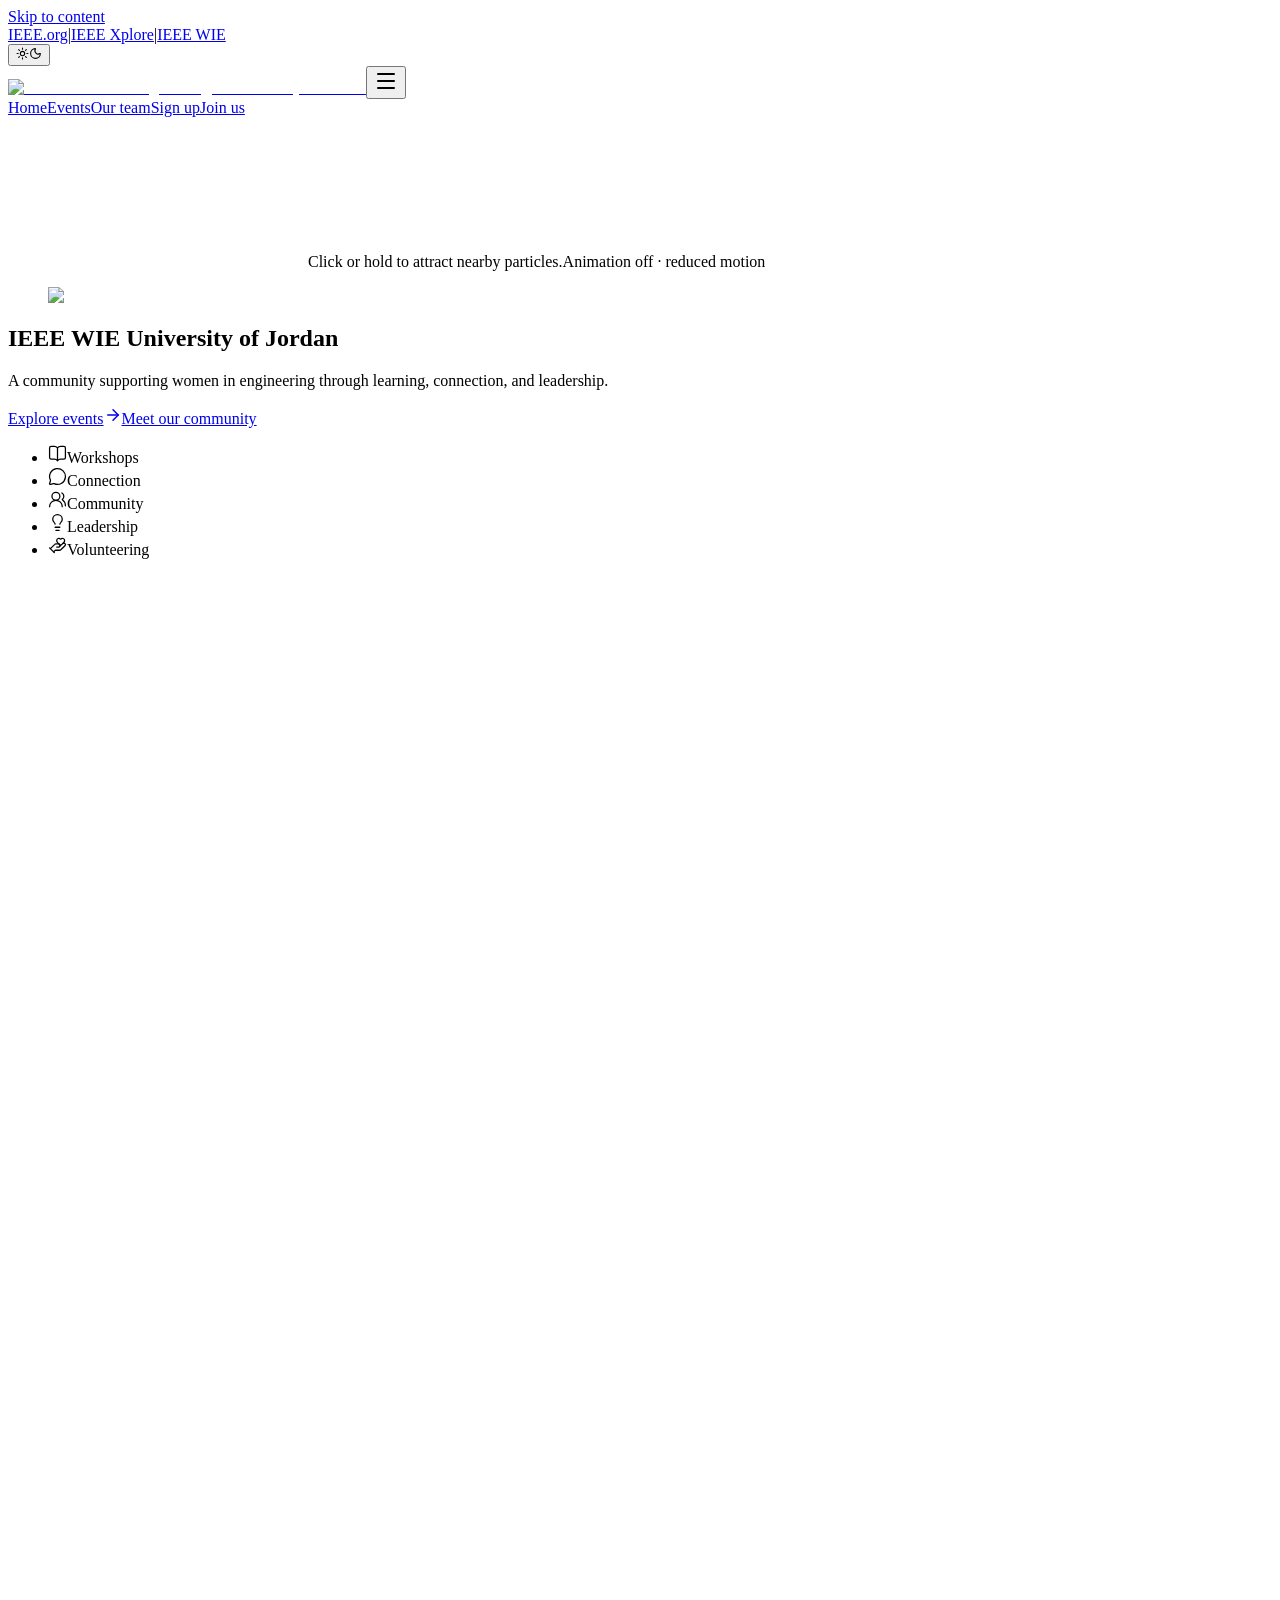
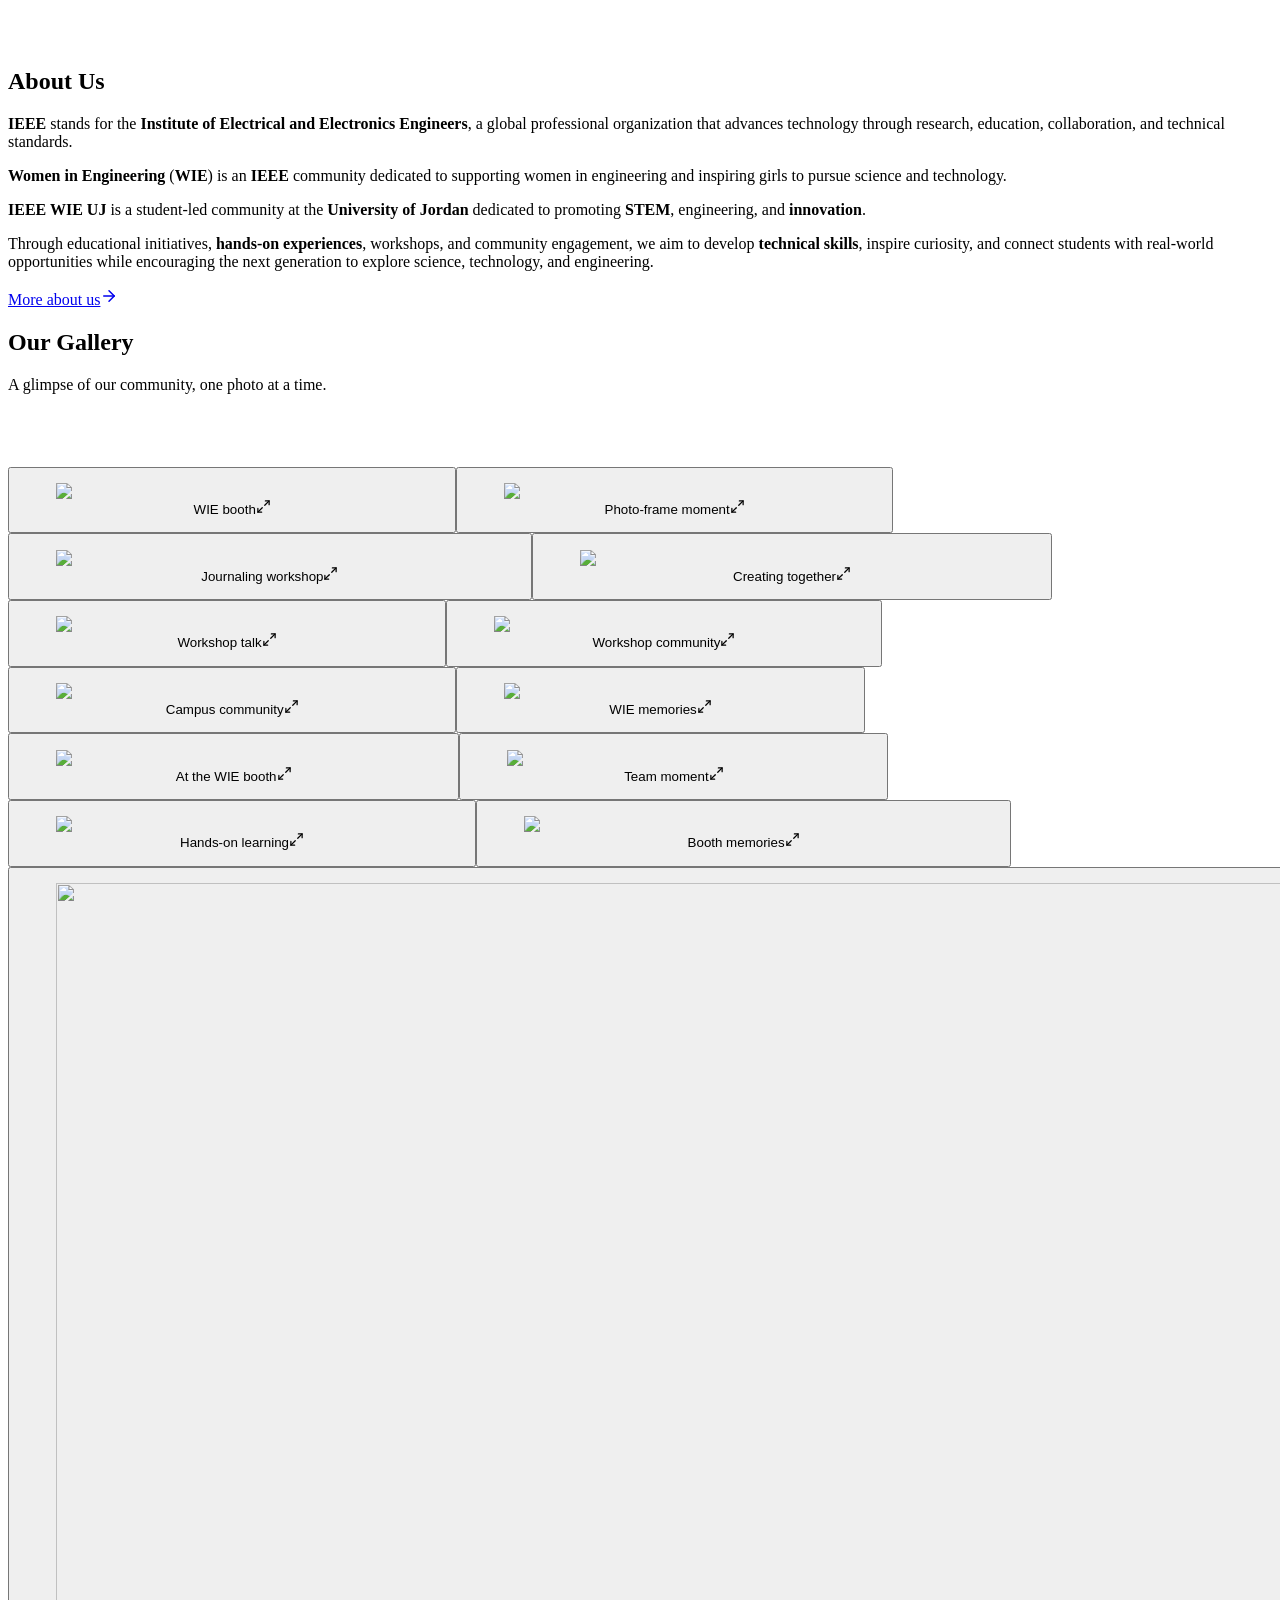
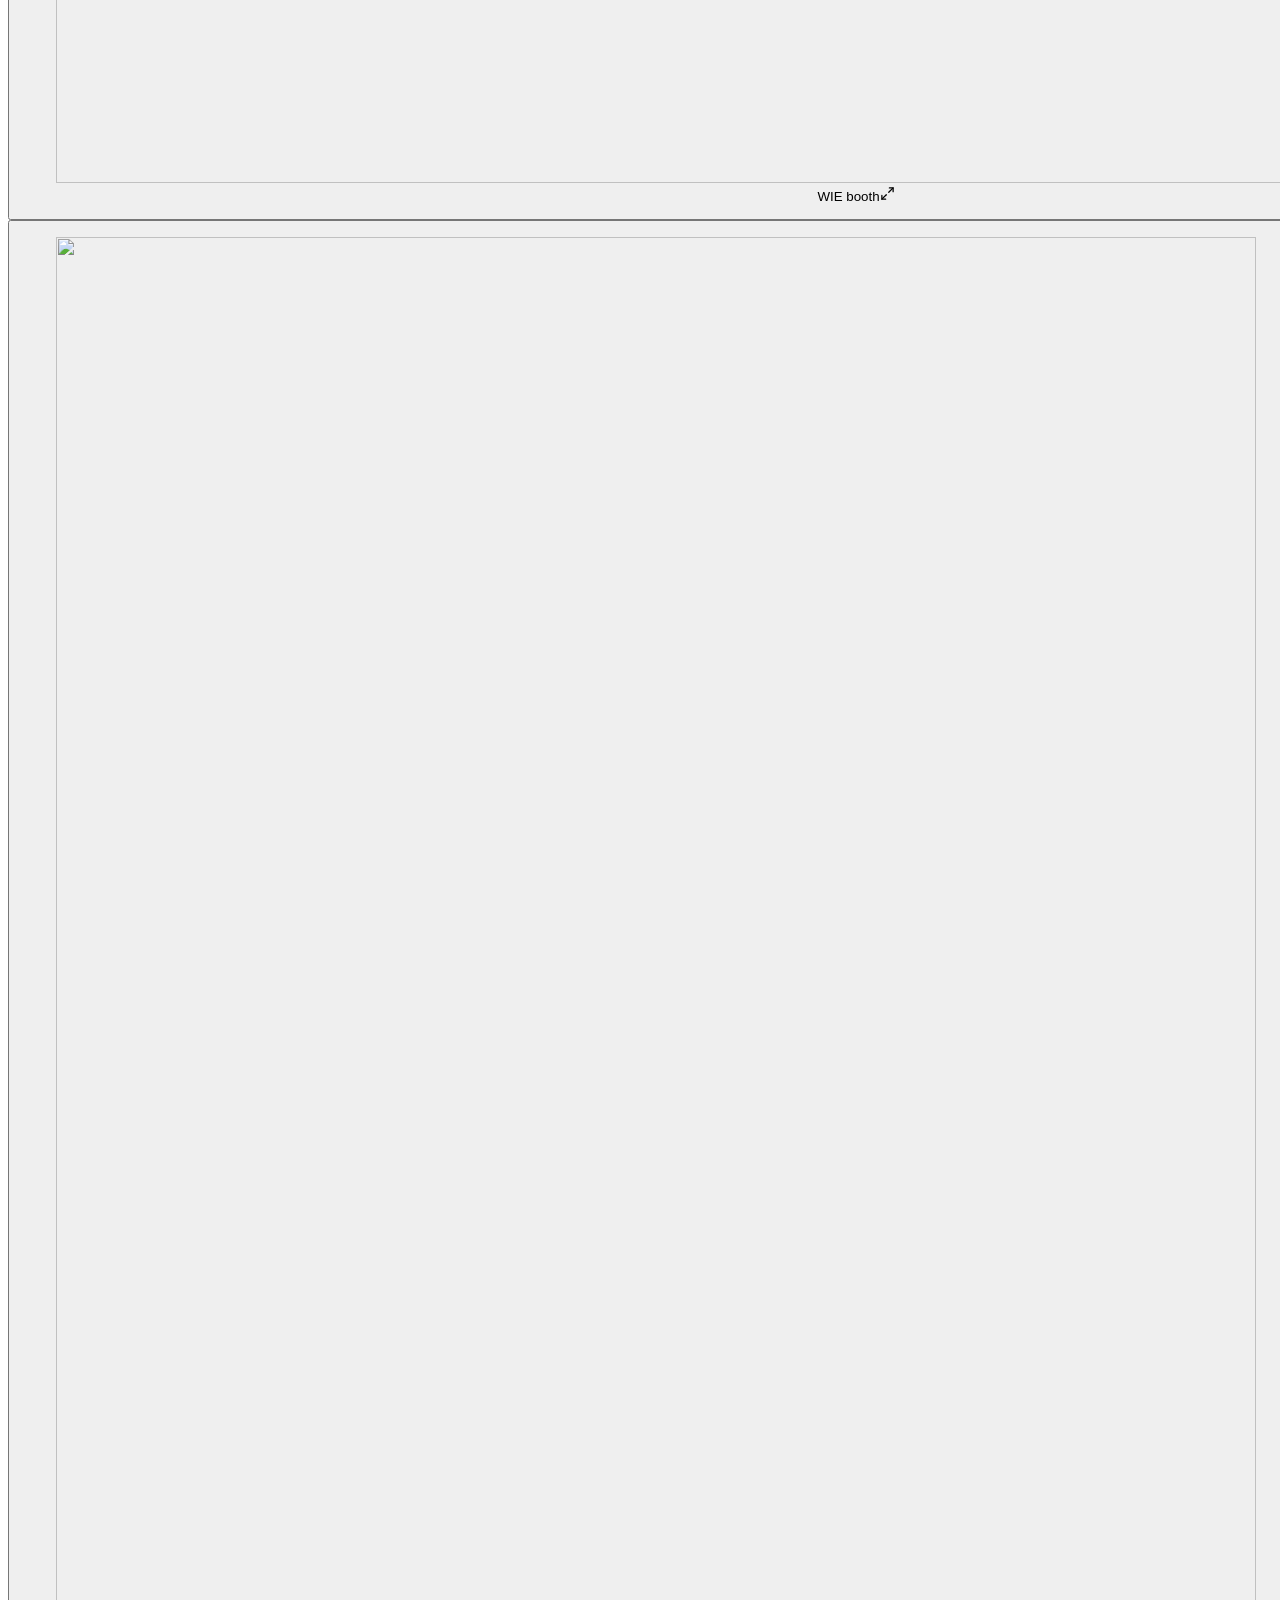
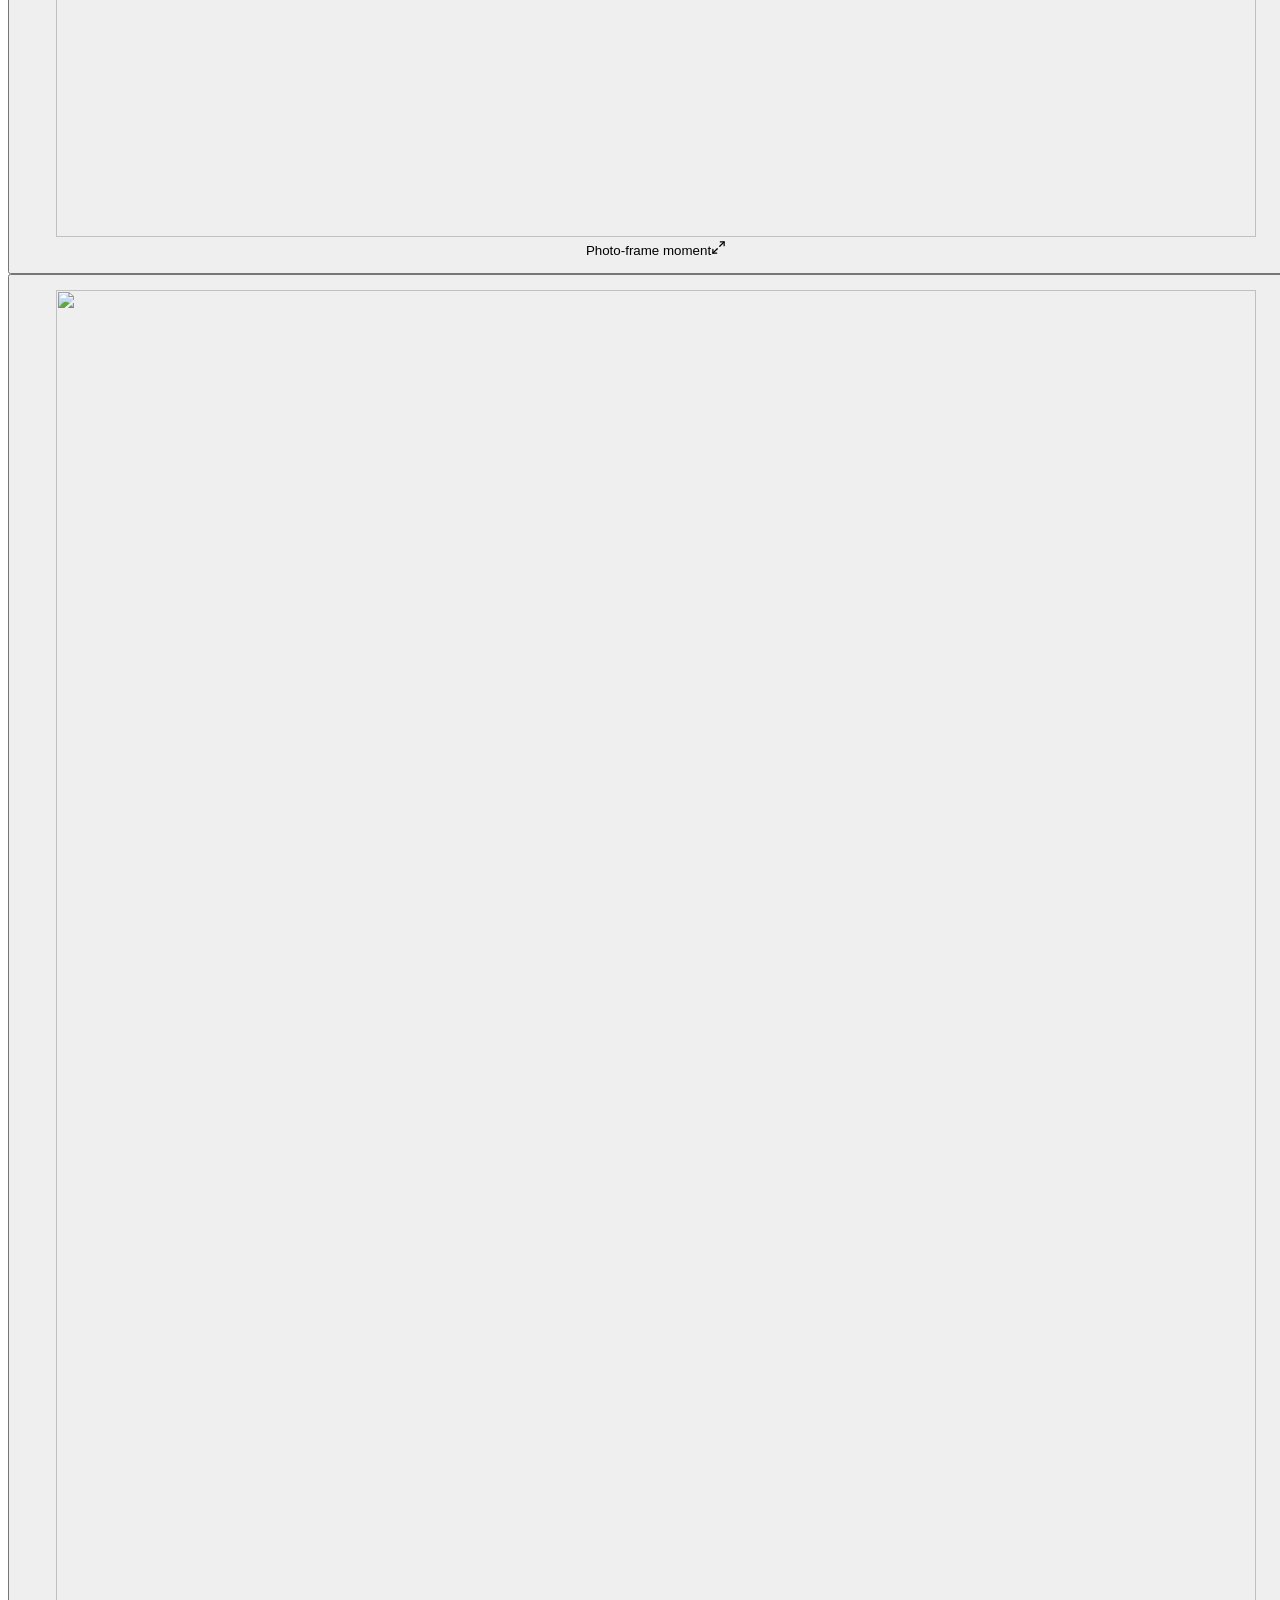
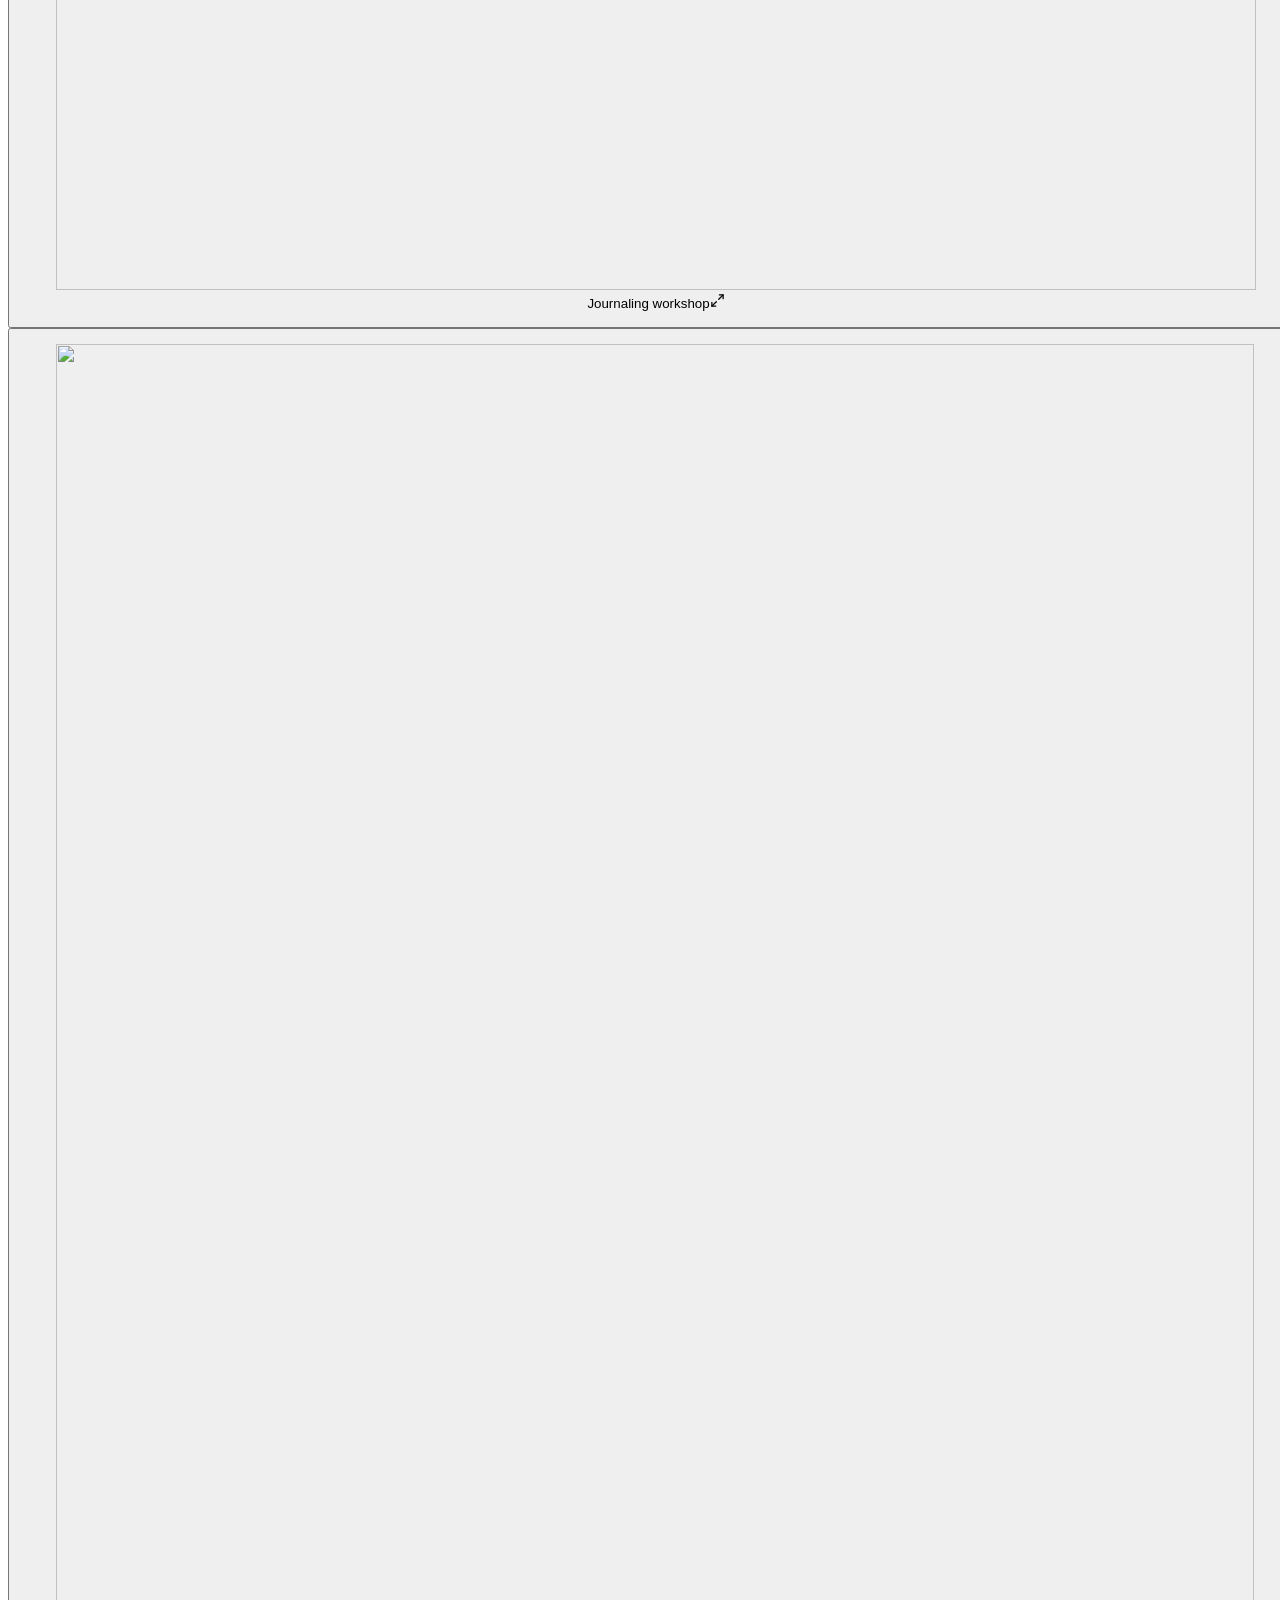
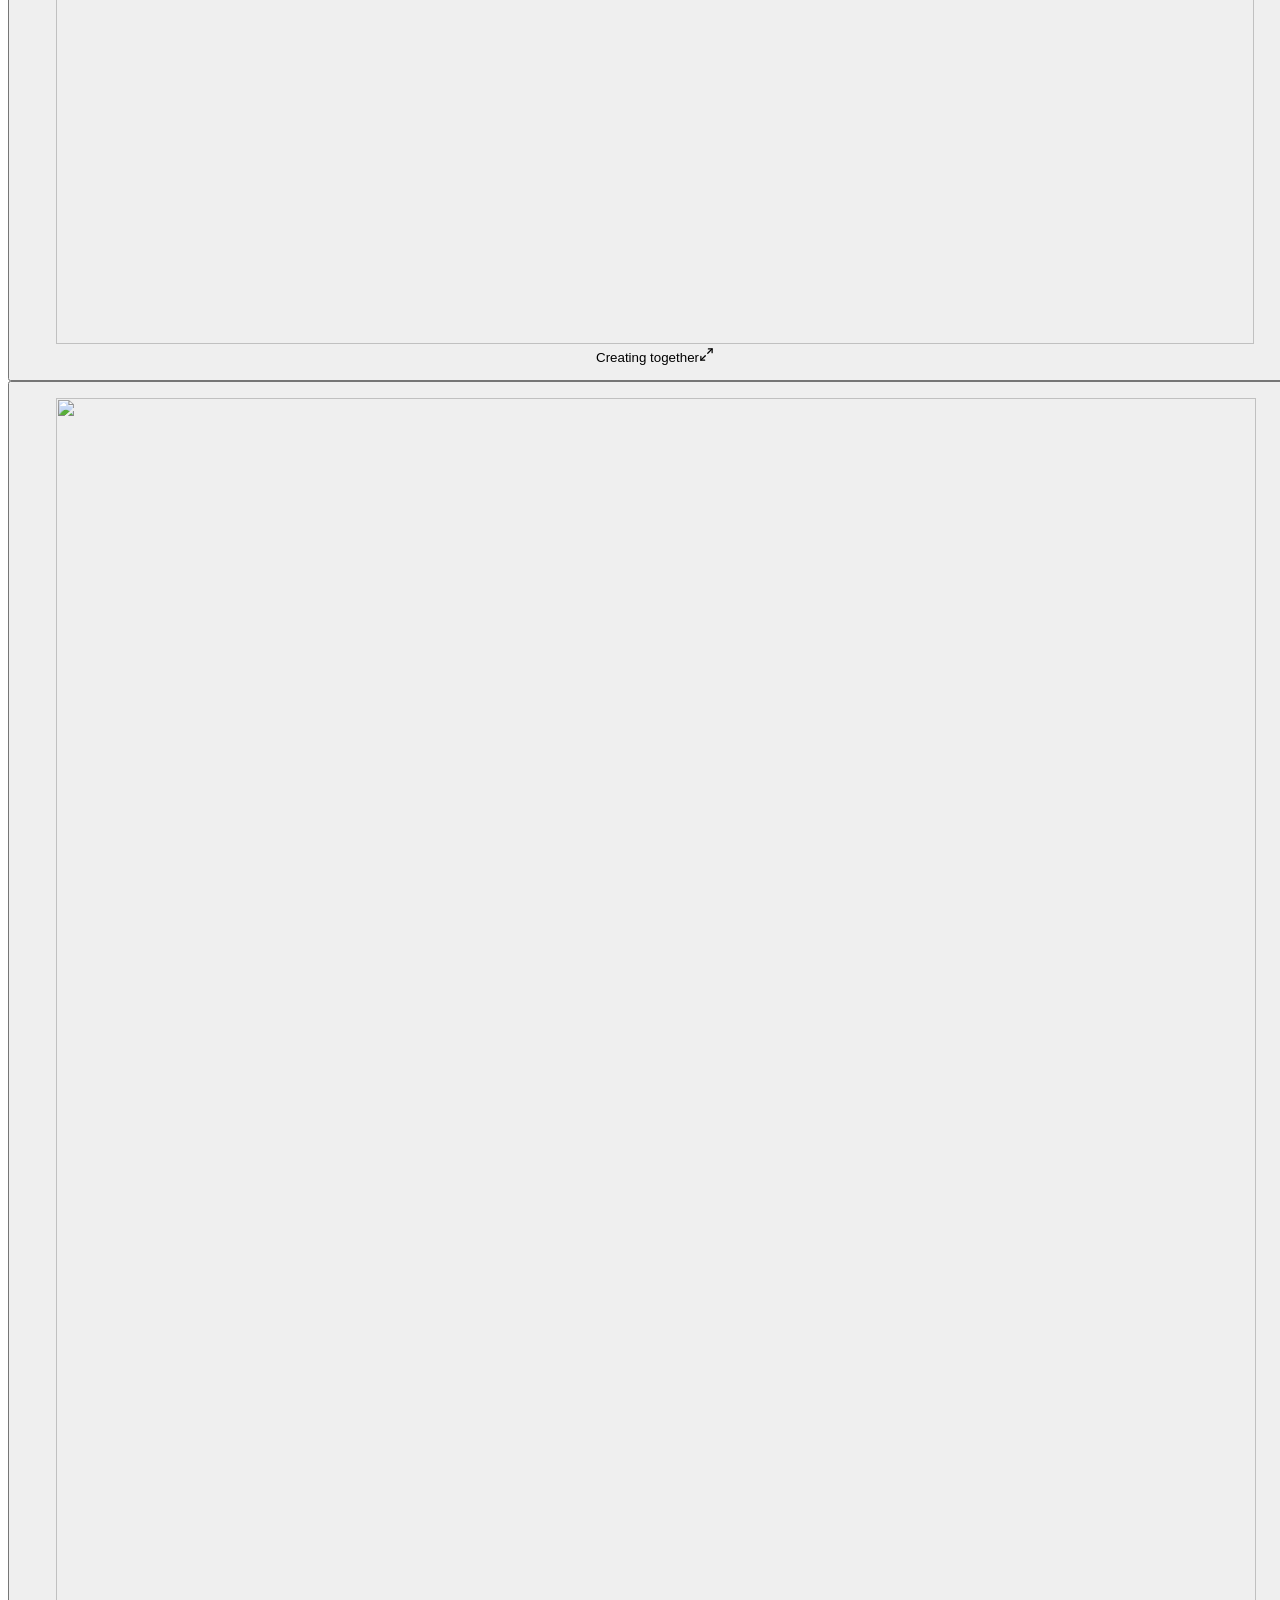
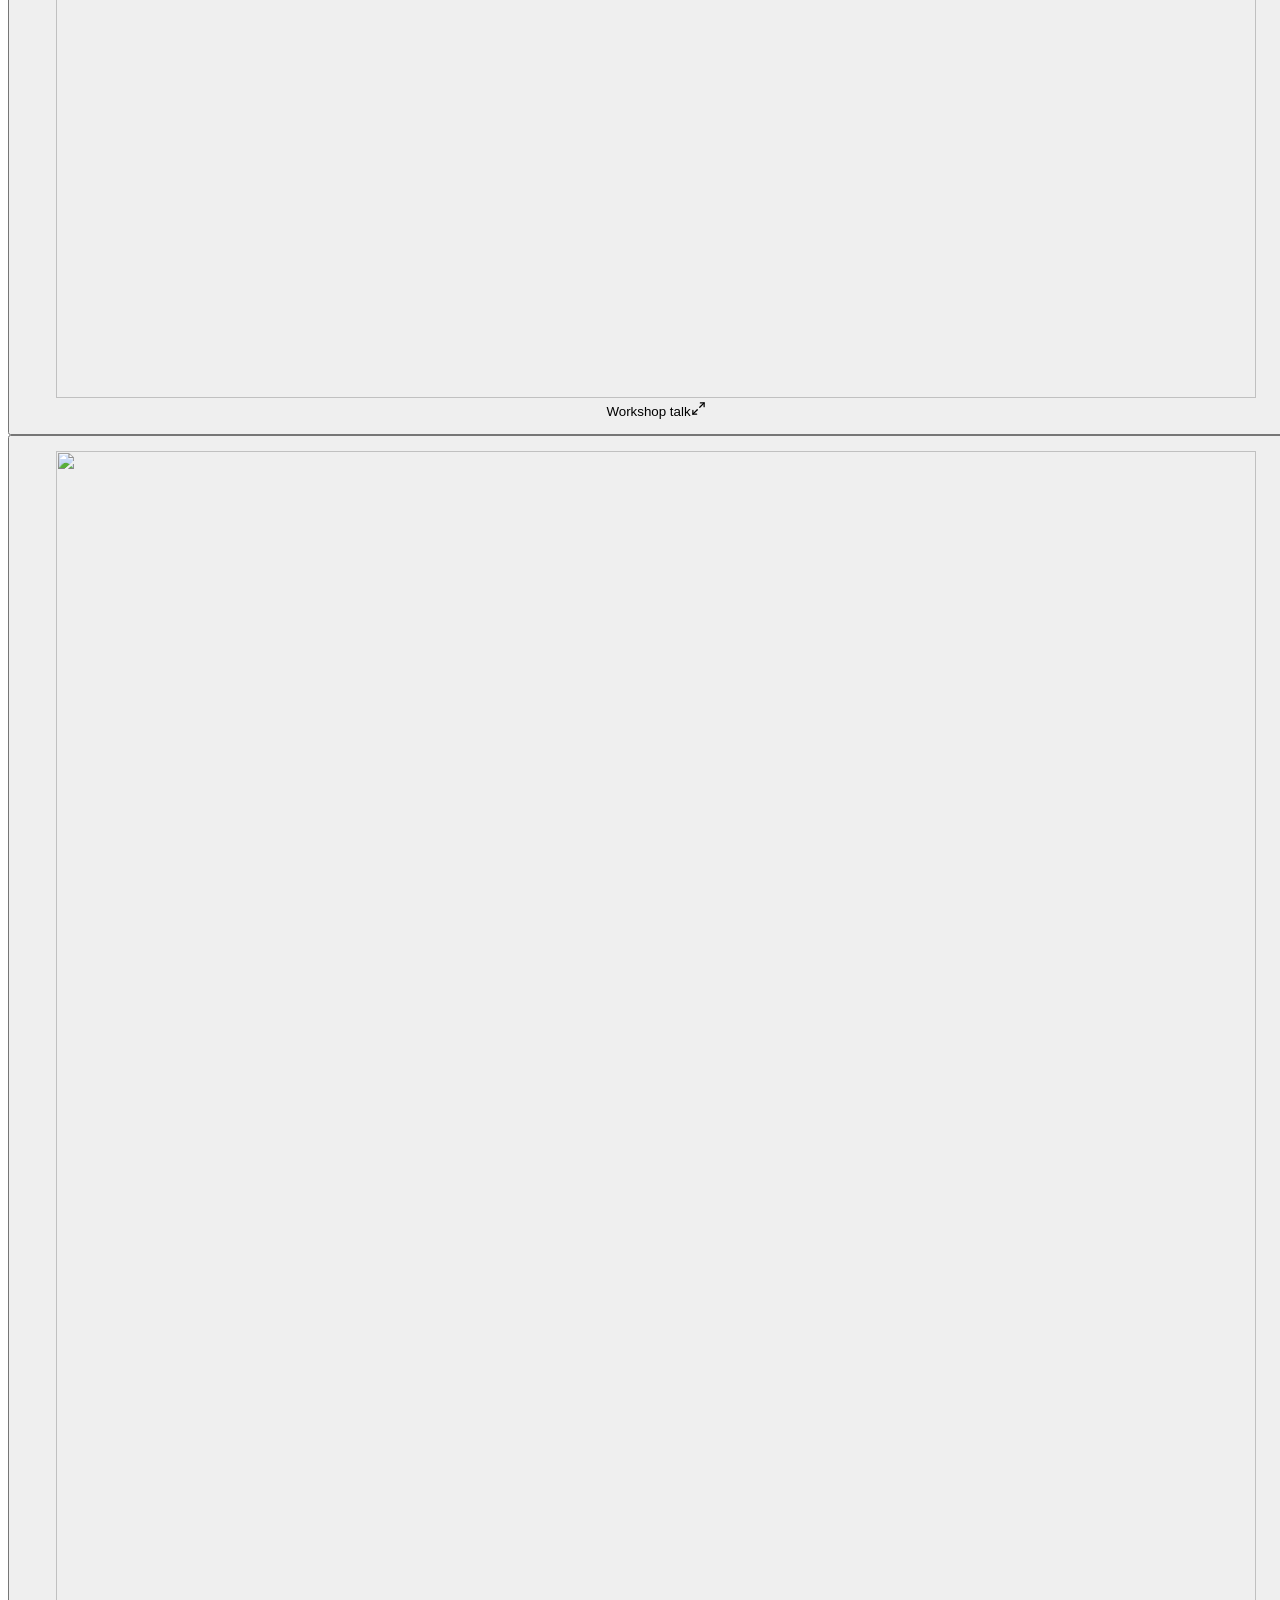
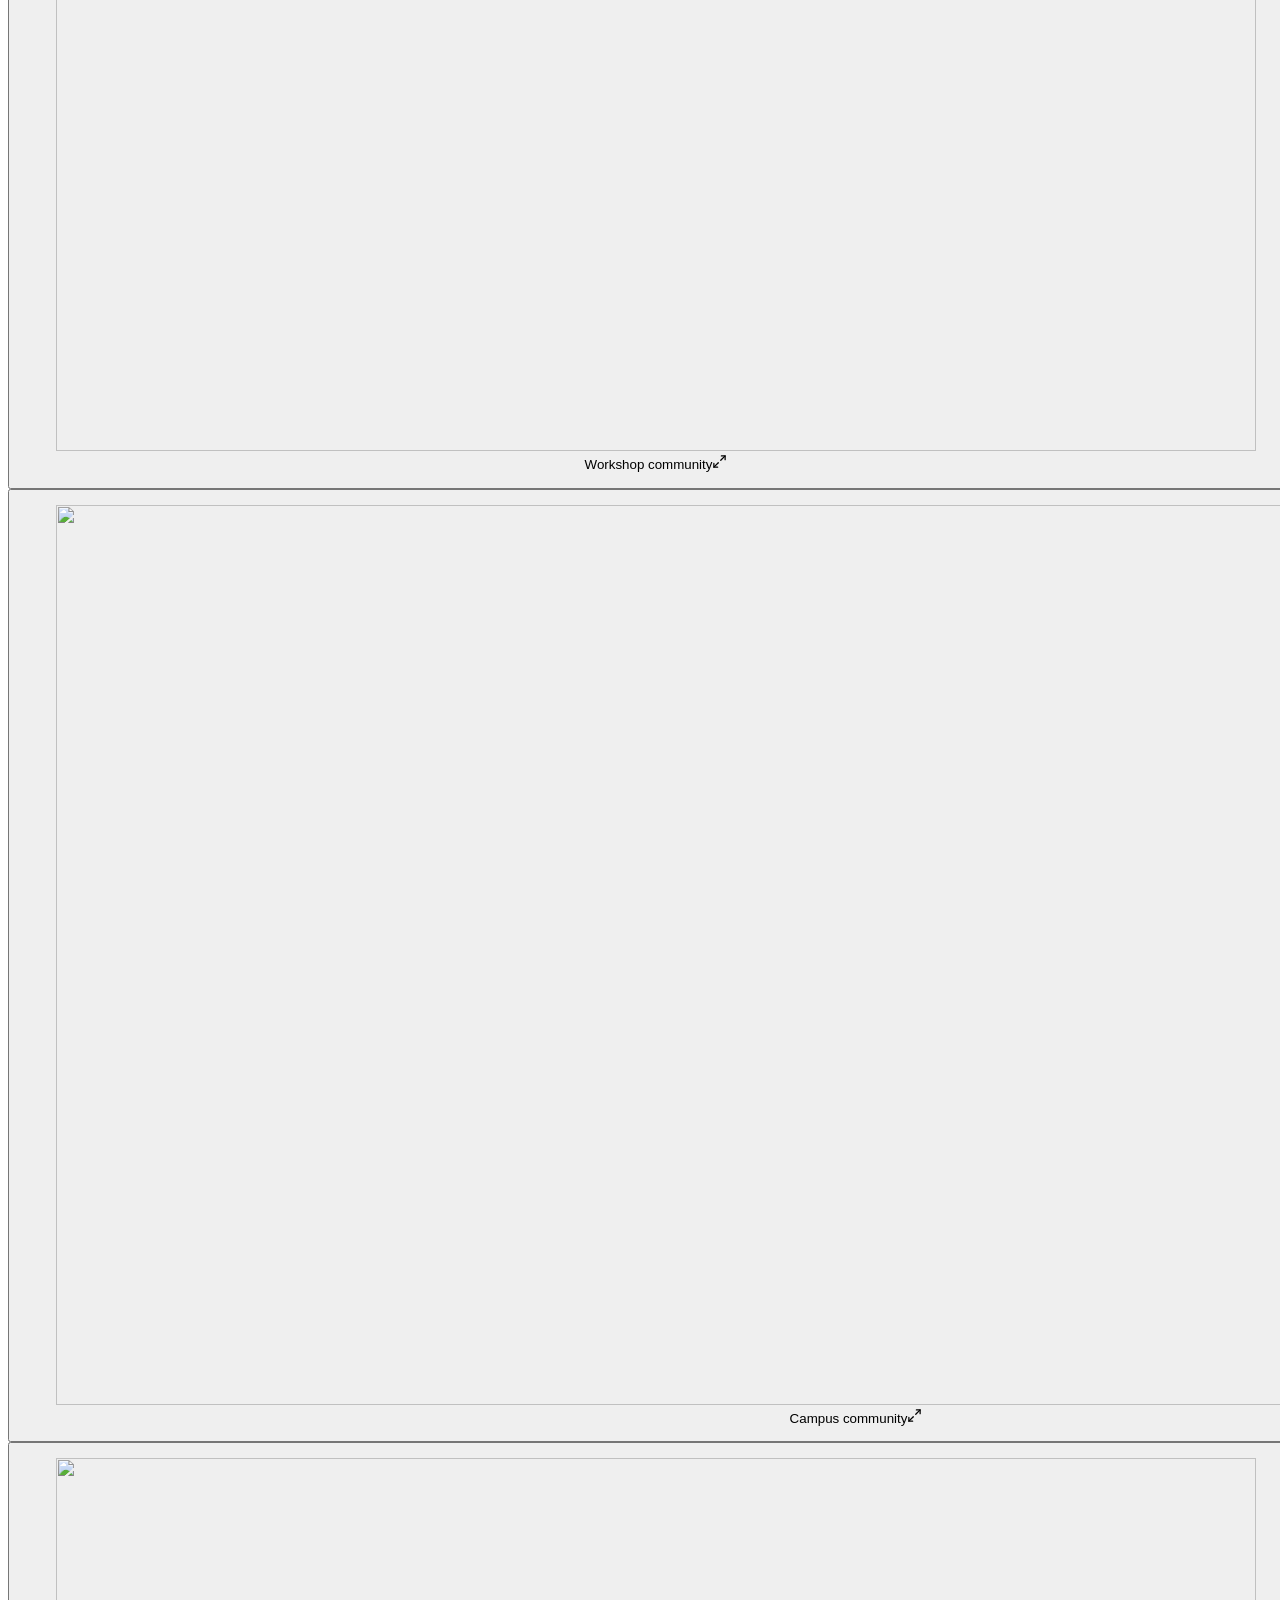
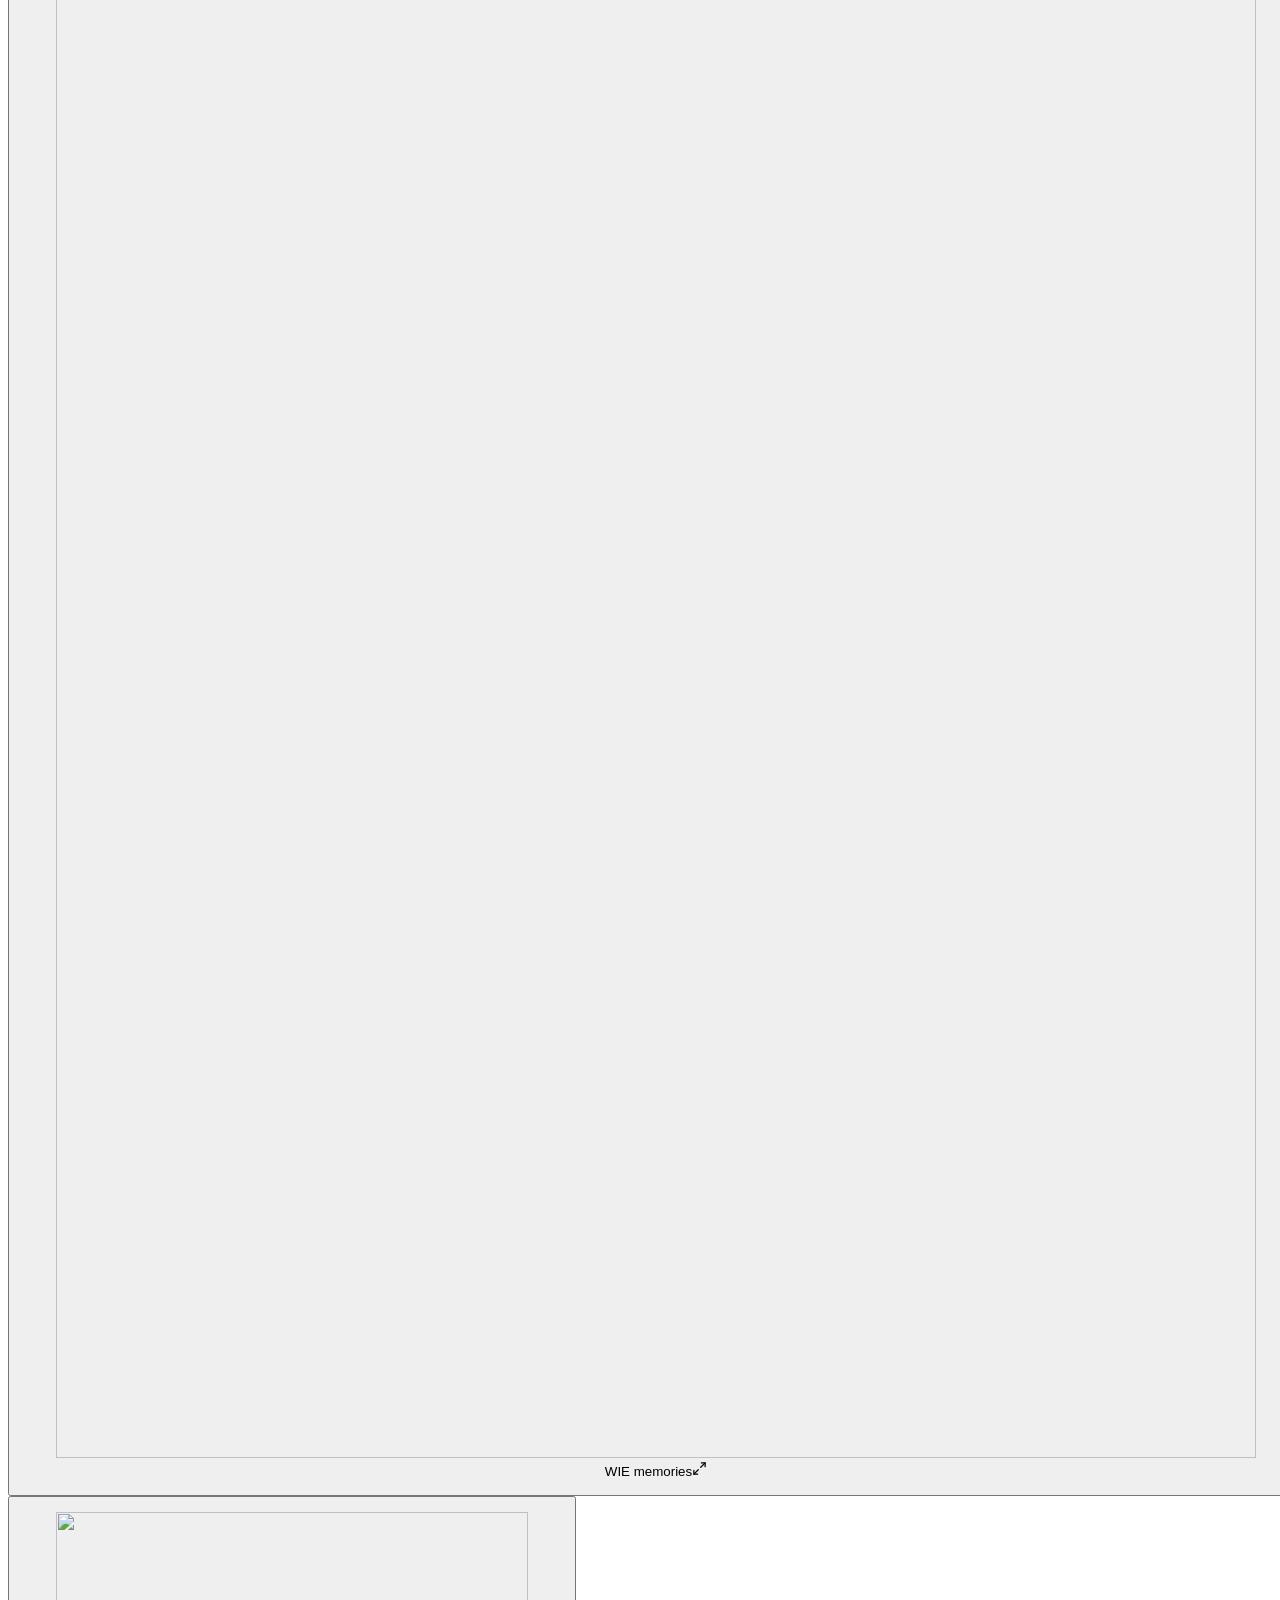
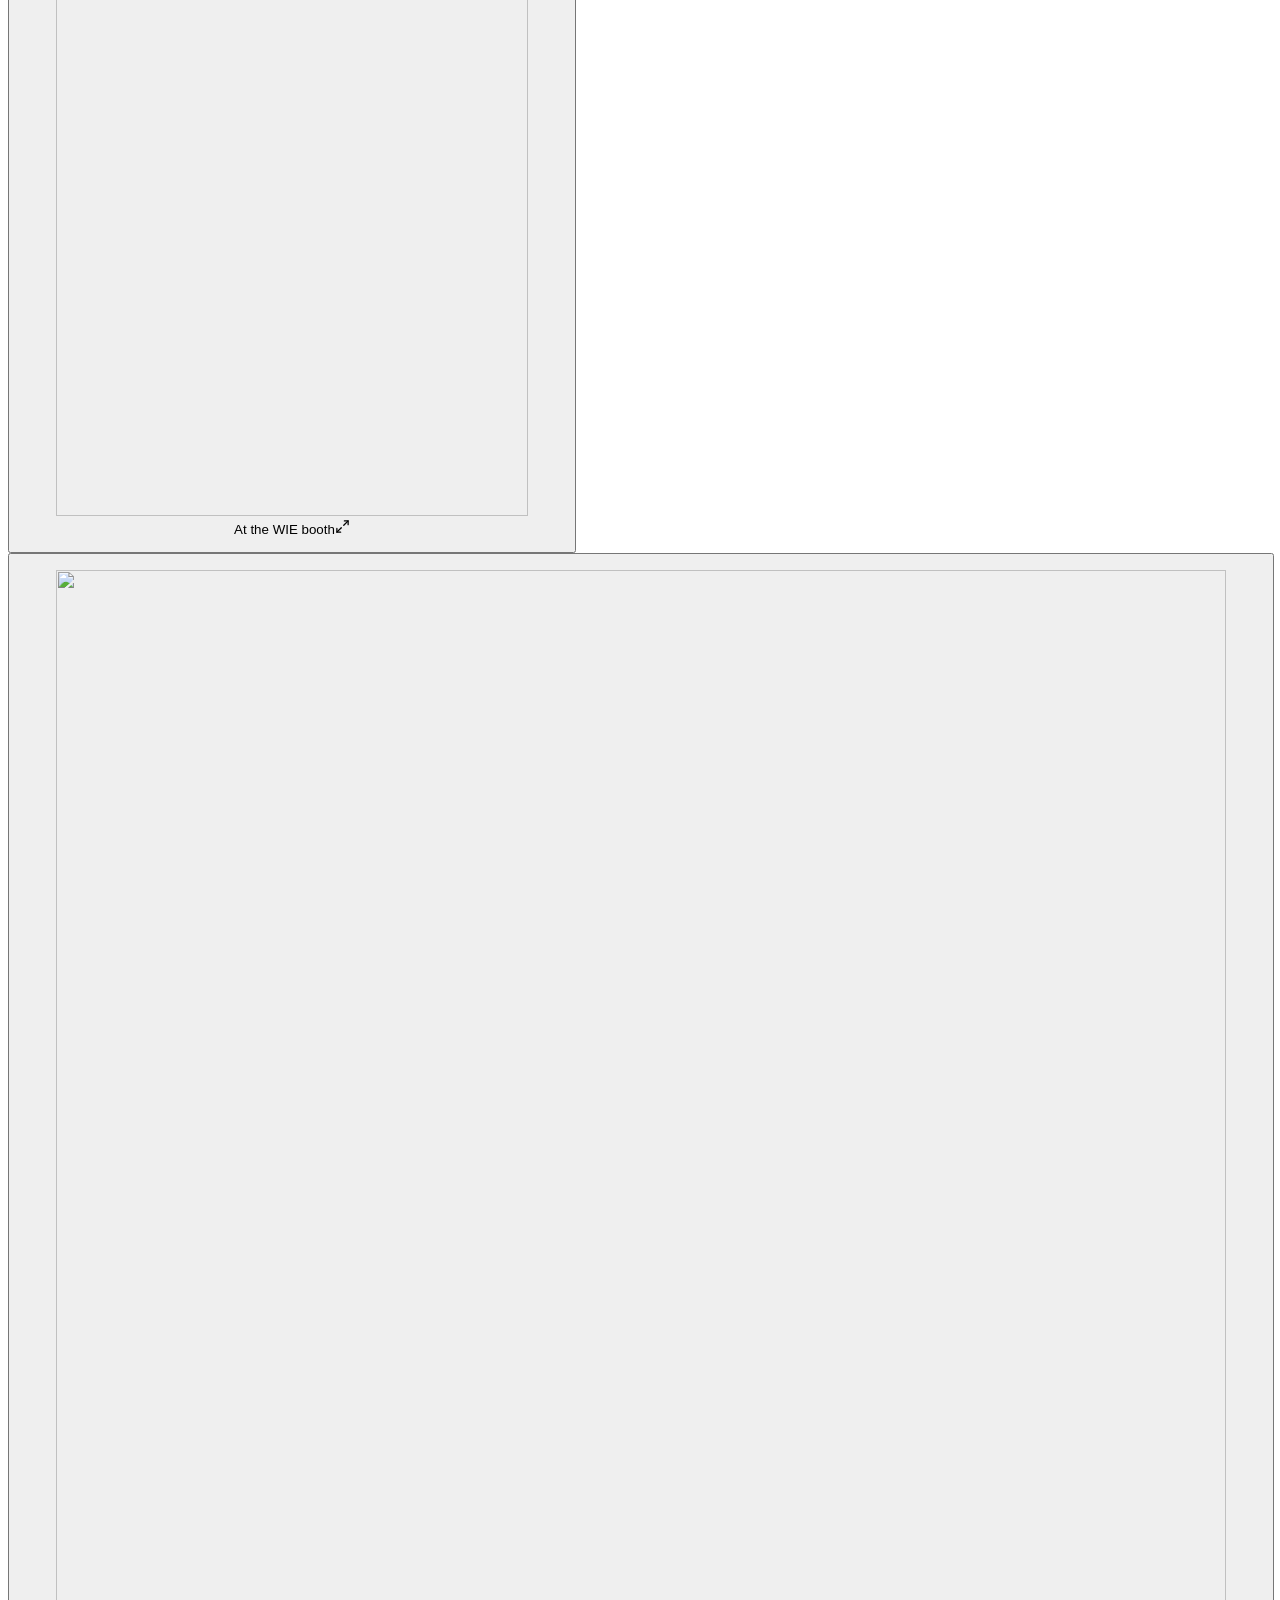
==== commit 3d9462ad: "Add bilingual role-based application design preview" ====
--- a/en/index.html
+++ b/en/index.html
@@ -1 +1 @@
-<!doctype html><html lang="en" dir="ltr" data-scroll-behavior="smooth"><head><meta charset="utf-8"><meta name="viewport" content="width=device-width, initial-scale=1"><link rel="stylesheet" href="/wie-uj-design-preview/assets/f321d458201589332b.css"><link rel="stylesheet" href="/wie-uj-design-preview/assets/a8d1fb77becb81b96f.css"><title>IEEE WIE · University of Jordan</title><meta name="description" content="A community supporting women in engineering through learning, connection, and leadership."><meta name="robots" content="noindex, nofollow"><link rel="icon" href="/wie-uj-design-preview/assets/e8079a1d8a4abdf4c9.png" type="image/png" sizes="32x32"><link rel="icon" href="/wie-uj-design-preview/assets/cb0f0e2f504f5d1bcc.png" type="image/png" sizes="48x48"><meta name="next-size-adjust" content=""><script>try{document.documentElement.dataset.theme=localStorage.getItem("wie-theme")==="dark"?"dark":"light"}catch{}</script><link rel="stylesheet" href="/wie-uj-design-preview/assets/preview.css"></head><body><a class="skip-link" href="#main">Skip to content</a><div class="utility"><div class="container"><div class="utility-links"><a href="https://www.ieee.org/">IEEE.org</a><span aria-hidden="true">|</span><a href="https://ieeexplore.ieee.org/">IEEE Xplore</a><span aria-hidden="true">|</span><a href="https://wie.ieee.org/">IEEE WIE</a></div><div class="utility-actions"><a class="language" lang="ar" href="/wie-uj-design-preview/ar/"><svg xmlns="http://www.w3.org/2000/svg" width="16" height="16" viewbox="0 0 24 24" fill="none" stroke="currentColor" stroke-width="2" stroke-linecap="round" stroke-linejoin="round" class="lucide lucide-earth lucide-globe-2" aria-hidden="true"><path d="M21.54 15H17a2 2 0 0 0-2 2v4.54"></path><path d="M7 3.34V5a3 3 0 0 0 3 3a2 2 0 0 1 2 2c0 1.1.9 2 2 2a2 2 0 0 0 2-2c0-1.1.9-2 2-2h3.17"></path><path d="M11 21.95V18a2 2 0 0 0-2-2a2 2 0 0 1-2-2v-1a2 2 0 0 0-2-2H2.05"></path><circle cx="12" cy="12" r="10"></circle></svg>العربية</a><button type="button" class="theme-toggle" role="switch" aria-checked="false" aria-label="Night mode" title="Switch to night mode"><span class="theme-toggle-track" aria-hidden="true"><svg xmlns="http://www.w3.org/2000/svg" width="13" height="13" viewbox="0 0 24 24" fill="none" stroke="currentColor" stroke-width="2" stroke-linecap="round" stroke-linejoin="round" class="lucide lucide-sun" aria-hidden="true"><circle cx="12" cy="12" r="4"></circle><path d="M12 2v2"></path><path d="M12 20v2"></path><path d="m4.93 4.93 1.41 1.41"></path><path d="m17.66 17.66 1.41 1.41"></path><path d="M2 12h2"></path><path d="M20 12h2"></path><path d="m6.34 17.66-1.41 1.41"></path><path d="m19.07 4.93-1.41 1.41"></path></svg><svg xmlns="http://www.w3.org/2000/svg" width="13" height="13" viewbox="0 0 24 24" fill="none" stroke="currentColor" stroke-width="2" stroke-linecap="round" stroke-linejoin="round" class="lucide lucide-moon" aria-hidden="true"><path d="M20.985 12.486a9 9 0 1 1-9.473-9.472c.405-.022.617.46.402.803a6 6 0 0 0 8.268 8.268c.344-.215.825-.004.803.401"></path></svg><span class="theme-toggle-thumb"></span></span></button></div></div></div><header class="site-header-shell"><div class="site-header container"><a class="brand" aria-label="WIE UJ home" href="/wie-uj-design-preview/en/"><img alt="IEEE Women in Engineering — University of Jordan" loading="lazy" width="803" height="172" decoding="async" data-nimg="1" style="color:transparent" src="/wie-uj-design-preview/assets/df9ad01a204cb8e7f8.svg"></a><button class="menu-toggle icon-button" aria-expanded="false" aria-controls="primary-navigation" aria-label="Toggle navigation"><svg xmlns="http://www.w3.org/2000/svg" width="24" height="24" viewbox="0 0 24 24" fill="none" stroke="currentColor" stroke-width="2" stroke-linecap="round" stroke-linejoin="round" class="lucide lucide-menu" aria-hidden="true"><path d="M4 5h16"></path><path d="M4 12h16"></path><path d="M4 19h16"></path></svg></button><nav id="primary-navigation" aria-label="Main navigation" class="navigation"><a class="active" href="/wie-uj-design-preview/en/">Home</a><a class="" href="https://wie-uj.appwrite.network/en/events">Events</a><a class="" href="/wie-uj-design-preview/en/team/">Our team</a><a href="https://wie-uj.appwrite.network/en/signup">Sign up</a><a class="button small" href="https://wie-uj.appwrite.network/en/signup">Join us</a></nav></div></header><main id="main"><div class="landing-home"><section class="landing-intro" aria-label="Welcome to WIE UJ"><div class="landing-atmosphere"><div class="landing-particle-wash" aria-hidden="true"></div><canvas class="landing-particle-canvas" aria-hidden="true"></canvas><span class="atmosphere-interaction-hint">Click or hold to attract nearby particles.</span><span class="atmosphere-reduced">Animation off · reduced motion</span></div><div class="landing-hero container"><figure class="landing-logo"><img alt="IEEE Women in Engineering — University of Jordan" width="697" height="664" decoding="async" data-nimg="1" style="color:transparent" src="/wie-uj-design-preview/assets/15bb04db611e11dfc4.svg"></figure><div class="landing-hero-copy"><h1>IEEE WIE University of Jordan</h1><p>A community supporting women in engineering through learning, connection, and leadership.</p><div class="hero-actions"><a class="button" href="https://wie-uj.appwrite.network/en/events">Explore events<svg xmlns="http://www.w3.org/2000/svg" width="18" height="18" viewbox="0 0 24 24" fill="none" stroke="currentColor" stroke-width="2" stroke-linecap="round" stroke-linejoin="round" class="lucide lucide-arrow-right directional" aria-hidden="true"><path d="M5 12h14"></path><path d="m12 5 7 7-7 7"></path></svg></a><a class="button secondary" href="https://wie-uj.appwrite.network/en/about">Meet our community</a></div></div></div></section><div class="landing-activity-bar"><ul class="container" aria-label="Our community activities"><li><svg xmlns="http://www.w3.org/2000/svg" width="19" height="19" viewbox="0 0 24 24" fill="none" stroke="currentColor" stroke-width="1.6" stroke-linecap="round" stroke-linejoin="round" class="lucide lucide-book-open" aria-hidden="true"><path d="M12 5v16"></path><path d="M20.001 19A2 2 0 0022 17V5a2 2 0 00-1.999-2L16 3.002A5 5 0 0012 5a5 5 0 00-4-2H4a2 2 0 00-2 2v12a2 2 0 001.999 2H8a5 5 0 014 2 5 5 0 014-2z"></path></svg><span>Workshops</span></li><li><svg xmlns="http://www.w3.org/2000/svg" width="19" height="19" viewbox="0 0 24 24" fill="none" stroke="currentColor" stroke-width="1.6" stroke-linecap="round" stroke-linejoin="round" class="lucide lucide-message-circle" aria-hidden="true"><path d="M2.992 16.342a2 2 0 0 1 .094 1.167l-1.065 3.29a1 1 0 0 0 1.236 1.168l3.413-.998a2 2 0 0 1 1.099.092 10 10 0 1 0-4.777-4.719"></path></svg><span>Connection</span></li><li><svg xmlns="http://www.w3.org/2000/svg" width="19" height="19" viewbox="0 0 24 24" fill="none" stroke="currentColor" stroke-width="1.6" stroke-linecap="round" stroke-linejoin="round" class="lucide lucide-users-round lucide-users-2" aria-hidden="true"><path d="M18 21a8 8 0 0 0-16 0"></path><circle cx="10" cy="8" r="5"></circle><path d="M22 20c0-3.37-2-6.5-4-8a5 5 0 0 0-.45-8.3"></path></svg><span>Community</span></li><li><svg xmlns="http://www.w3.org/2000/svg" width="19" height="19" viewbox="0 0 24 24" fill="none" stroke="currentColor" stroke-width="1.6" stroke-linecap="round" stroke-linejoin="round" class="lucide lucide-lightbulb" aria-hidden="true"><path d="M15 14c.2-1 .7-1.7 1.5-2.5 1-.9 1.5-2.2 1.5-3.5A6 6 0 0 0 6 8c0 1 .2 2.2 1.5 3.5.7.7 1.3 1.5 1.5 2.5"></path><path d="M9 18h6"></path><path d="M10 22h4"></path></svg><span>Leadership</span></li><li><svg xmlns="http://www.w3.org/2000/svg" width="19" height="19" viewbox="0 0 24 24" fill="none" stroke="currentColor" stroke-width="1.6" stroke-linecap="round" stroke-linejoin="round" class="lucide lucide-hand-heart" aria-hidden="true"><path d="M11 14h2a2 2 0 0 0 0-4h-3c-.6 0-1.1.2-1.4.6L3 16"></path><path d="m14.45 13.39 5.05-4.694C20.196 8 21 6.85 21 5.75a2.75 2.75 0 0 0-4.797-1.837.276.276 0 0 1-.406 0A2.75 2.75 0 0 0 11 5.75c0 1.2.802 2.248 1.5 2.946L16 11.95"></path><path d="m2 15 6 6"></path><path d="m7 20 1.6-1.4c.3-.4.8-.6 1.4-.6h4c1.1 0 2.1-.4 2.8-1.2l4.6-4.4a1 1 0 0 0-2.75-2.91"></path></svg><span>Volunteering</span></li></ul></div><section id="about" class="landing-about landing-section" aria-labelledby="home-about-heading"><svg class="landing-about-detail" viewbox="0 0 260 220" fill="none" aria-hidden="true" focusable="false"><path d="M12 175 78 83 149 133 224 32 252 174 149 133 166 214 78 83 12 175 166 214"></path><circle cx="78" cy="83" r="4"></circle><circle cx="149" cy="133" r="4"></circle><circle cx="224" cy="32" r="4"></circle></svg><div class="container landing-about-grid"><div class="landing-about-heading"><h2 id="home-about-heading">About Us</h2></div><div class="landing-about-copy"><p><strong>IEEE</strong> stands for the <strong>Institute of Electrical and Electronics Engineers</strong>, a global professional organization that advances technology through research, education, collaboration, and technical standards.</p><p><strong>Women in Engineering</strong> (<strong>WIE</strong>) is an <strong>IEEE</strong> community dedicated to supporting women in engineering and inspiring girls to pursue science and technology.</p><p><strong>IEEE WIE UJ</strong> is a student-led community at the <strong>University of Jordan</strong> dedicated to promoting <strong>STEM</strong>, engineering, and <strong>innovation</strong>.</p><p>Through educational initiatives, <strong>hands-on experiences</strong>, workshops, and community engagement, we aim to develop <strong>technical skills</strong>, inspire curiosity, and connect students with real-world opportunities while encouraging the next generation to explore science, technology, and engineering.</p><a class="text-link" href="https://wie-uj.appwrite.network/en/about">More about us<svg xmlns="http://www.w3.org/2000/svg" width="18" height="18" viewbox="0 0 24 24" fill="none" stroke="currentColor" stroke-width="2" stroke-linecap="round" stroke-linejoin="round" class="lucide lucide-arrow-right directional" aria-hidden="true"><path d="M5 12h14"></path><path d="m12 5 7 7-7 7"></path></svg></a></div></div></section><section id="gallery" class="photo-strip" aria-labelledby="_R_2aatpet9etb_" data-mode="animated" data-dragging="false" data-viewing="false"><div class="container photo-strip-heading"><h2 id="_R_2aatpet9etb_">Our Gallery</h2><p>A glimpse of our community, one photo at a time.</p></div><div class="photo-strip-stage"><svg class="photo-strip-line" viewbox="0 0 1440 60" preserveaspectratio="none" aria-hidden="true"><path d="M-20 8 Q720 91 1460 8" fill="none"></path></svg><div class="photo-strip-viewport" dir="ltr" tabindex="0" aria-label="Community photo rope. Tab through photos to browse at your own pace."><div class="photo-strip-track" style="--strip-duration:120s"><div class="photo-strip-group"><button type="button" class="hanging-photo" dir="ltr" data-photo-id="local-gallery-community-booth" data-photo-position="0" data-lifted="false" aria-describedby="_R_2aatpet9etbH1_" aria-keyshortcuts="Alt+ArrowLeft Alt+ArrowRight Alt+ArrowDown" style="--photo-ratio:1.7777777777777777;--photo-angle:-5deg" aria-label="View photo: WIE booth"><span class="photo-rope-anchor" aria-hidden="true"></span><span class="photo-clip" aria-hidden="true"></span><figure><img alt="A group gathered behind a WIE display table on campus." draggable="false" loading="lazy" width="1600" height="900" decoding="async" data-nimg="1" style="color:transparent" src="/wie-uj-design-preview/assets/df35fd01b4bd493958.webp"><figcaption>WIE booth<svg xmlns="http://www.w3.org/2000/svg" width="15" height="15" viewbox="0 0 24 24" fill="none" stroke="currentColor" stroke-width="2" stroke-linecap="round" stroke-linejoin="round" class="lucide lucide-maximize-2" aria-hidden="true"><path d="M15 3h6v6"></path><path d="m21 3-7 7"></path><path d="m3 21 7-7"></path><path d="M9 21H3v-6"></path></svg></figcaption></figure></button><button type="button" class="hanging-photo" dir="ltr" data-photo-id="local-gallery-photo-frame" data-photo-position="1" data-lifted="false" aria-describedby="_R_2aatpet9etbH1_" aria-keyshortcuts="Alt+ArrowLeft Alt+ArrowRight Alt+ArrowDown" style="--photo-ratio:0.75;--photo-angle:3deg" aria-label="View photo: Photo-frame moment"><span class="photo-rope-anchor" aria-hidden="true"></span><span class="photo-clip" aria-hidden="true"></span><figure><img alt="Two participants holding a decorated WIE photo frame." draggable="false" loading="lazy" width="1200" height="1600" decoding="async" data-nimg="1" style="color:transparent" src="/wie-uj-design-preview/assets/5b03dcb2fcf4f22f26.webp"><figcaption>Photo-frame moment<svg xmlns="http://www.w3.org/2000/svg" width="15" height="15" viewbox="0 0 24 24" fill="none" stroke="currentColor" stroke-width="2" stroke-linecap="round" stroke-linejoin="round" class="lucide lucide-maximize-2" aria-hidden="true"><path d="M15 3h6v6"></path><path d="m21 3-7 7"></path><path d="m3 21 7-7"></path><path d="M9 21H3v-6"></path></svg></figcaption></figure></button><button type="button" class="hanging-photo" dir="ltr" data-photo-id="local-gallery-journaling-workshop" data-photo-position="2" data-lifted="false" aria-describedby="_R_2aatpet9etbH1_" aria-keyshortcuts="Alt+ArrowLeft Alt+ArrowRight Alt+ArrowDown" style="--photo-ratio:0.75;--photo-angle:-3deg" aria-label="View photo: Journaling workshop"><span class="photo-rope-anchor" aria-hidden="true"></span><span class="photo-clip" aria-hidden="true"></span><figure><img alt="A decorated journal in front of the journaling and art workshop display." draggable="false" loading="lazy" width="1200" height="1600" decoding="async" data-nimg="1" style="color:transparent" src="/wie-uj-design-preview/assets/04169fedebe884d1ff.webp"><figcaption>Journaling workshop<svg xmlns="http://www.w3.org/2000/svg" width="15" height="15" viewbox="0 0 24 24" fill="none" stroke="currentColor" stroke-width="2" stroke-linecap="round" stroke-linejoin="round" class="lucide lucide-maximize-2" aria-hidden="true"><path d="M15 3h6v6"></path><path d="m21 3-7 7"></path><path d="m3 21 7-7"></path><path d="M9 21H3v-6"></path></svg></figcaption></figure></button><button type="button" class="hanging-photo" dir="ltr" data-photo-id="local-gallery-art-workshop-group" data-photo-position="3" data-lifted="false" aria-describedby="_R_2aatpet9etbH1_" aria-keyshortcuts="Alt+ArrowLeft Alt+ArrowRight Alt+ArrowDown" style="--photo-ratio:0.74875;--photo-angle:5deg" aria-label="View photo: Creating together"><span class="photo-rope-anchor" aria-hidden="true"></span><span class="photo-clip" aria-hidden="true"></span><figure><img alt="Workshop participants posing together beside their creative activities." draggable="false" loading="lazy" width="1198" height="1600" decoding="async" data-nimg="1" style="color:transparent" src="/wie-uj-design-preview/assets/638f8b242d3ada6e6b.webp"><figcaption>Creating together<svg xmlns="http://www.w3.org/2000/svg" width="15" height="15" viewbox="0 0 24 24" fill="none" stroke="currentColor" stroke-width="2" stroke-linecap="round" stroke-linejoin="round" class="lucide lucide-maximize-2" aria-hidden="true"><path d="M15 3h6v6"></path><path d="m21 3-7 7"></path><path d="m3 21 7-7"></path><path d="M9 21H3v-6"></path></svg></figcaption></figure></button><button type="button" class="hanging-photo" dir="ltr" data-photo-id="local-gallery-workshop-speaker" data-photo-position="4" data-lifted="false" aria-describedby="_R_2aatpet9etbH1_" aria-keyshortcuts="Alt+ArrowLeft Alt+ArrowRight Alt+ArrowDown" style="--photo-ratio:0.75;--photo-angle:-4deg" aria-label="View photo: Workshop talk"><span class="photo-rope-anchor" aria-hidden="true"></span><span class="photo-clip" aria-hidden="true"></span><figure><img alt="A speaker presenting beside a screen and WIE banner." draggable="false" loading="lazy" width="1200" height="1600" decoding="async" data-nimg="1" style="color:transparent" src="/wie-uj-design-preview/assets/2d9886dbd215fb2828.webp"><figcaption>Workshop talk<svg xmlns="http://www.w3.org/2000/svg" width="15" height="15" viewbox="0 0 24 24" fill="none" stroke="currentColor" stroke-width="2" stroke-linecap="round" stroke-linejoin="round" class="lucide lucide-maximize-2" aria-hidden="true"><path d="M15 3h6v6"></path><path d="m21 3-7 7"></path><path d="m3 21 7-7"></path><path d="M9 21H3v-6"></path></svg></figcaption></figure></button><button type="button" class="hanging-photo" dir="ltr" data-photo-id="local-gallery-workshop-community" data-photo-position="5" data-lifted="false" aria-describedby="_R_2aatpet9etbH1_" aria-keyshortcuts="Alt+ArrowLeft Alt+ArrowRight Alt+ArrowDown" style="--photo-ratio:0.75;--photo-angle:2deg" aria-label="View photo: Workshop community"><span class="photo-rope-anchor" aria-hidden="true"></span><span class="photo-clip" aria-hidden="true"></span><figure><img alt="A group photo of workshop participants in a classroom." draggable="false" loading="lazy" width="1200" height="1600" decoding="async" data-nimg="1" style="color:transparent" src="/wie-uj-design-preview/assets/1c304bdf7cb647cbd2.webp"><figcaption>Workshop community<svg xmlns="http://www.w3.org/2000/svg" width="15" height="15" viewbox="0 0 24 24" fill="none" stroke="currentColor" stroke-width="2" stroke-linecap="round" stroke-linejoin="round" class="lucide lucide-maximize-2" aria-hidden="true"><path d="M15 3h6v6"></path><path d="m21 3-7 7"></path><path d="m3 21 7-7"></path><path d="M9 21H3v-6"></path></svg></figcaption></figure></button><button type="button" class="hanging-photo" dir="ltr" data-photo-id="local-gallery-campus-community" data-photo-position="6" data-lifted="false" aria-describedby="_R_2aatpet9etbH1_" aria-keyshortcuts="Alt+ArrowLeft Alt+ArrowRight Alt+ArrowDown" style="--photo-ratio:1.7777777777777777;--photo-angle:-2deg" aria-label="View photo: Campus community"><span class="photo-rope-anchor" aria-hidden="true"></span><span class="photo-clip" aria-hidden="true"></span><figure><img alt="Participants gathered around the purple WIE booth table." draggable="false" loading="lazy" width="1600" height="900" decoding="async" data-nimg="1" style="color:transparent" src="/wie-uj-design-preview/assets/8d9d57fd93ba5b72ef.webp"><figcaption>Campus community<svg xmlns="http://www.w3.org/2000/svg" width="15" height="15" viewbox="0 0 24 24" fill="none" stroke="currentColor" stroke-width="2" stroke-linecap="round" stroke-linejoin="round" class="lucide lucide-maximize-2" aria-hidden="true"><path d="M15 3h6v6"></path><path d="m21 3-7 7"></path><path d="m3 21 7-7"></path><path d="M9 21H3v-6"></path></svg></figcaption></figure></button><button type="button" class="hanging-photo" dir="ltr" data-photo-id="local-gallery-wie-memories" data-photo-position="7" data-lifted="false" aria-describedby="_R_2aatpet9etbH1_" aria-keyshortcuts="Alt+ArrowLeft Alt+ArrowRight Alt+ArrowDown" style="--photo-ratio:0.75;--photo-angle:4deg" aria-label="View photo: WIE memories"><span class="photo-rope-anchor" aria-hidden="true"></span><span class="photo-clip" aria-hidden="true"></span><figure><img alt="Two participants posing with the WIE photo frame." draggable="false" loading="lazy" width="1200" height="1600" decoding="async" data-nimg="1" style="color:transparent" src="/wie-uj-design-preview/assets/a00eeffe202cc4d60a.webp"><figcaption>WIE memories<svg xmlns="http://www.w3.org/2000/svg" width="15" height="15" viewbox="0 0 24 24" fill="none" stroke="currentColor" stroke-width="2" stroke-linecap="round" stroke-linejoin="round" class="lucide lucide-maximize-2" aria-hidden="true"><path d="M15 3h6v6"></path><path d="m21 3-7 7"></path><path d="m3 21 7-7"></path><path d="M9 21H3v-6"></path></svg></figcaption></figure></button><button type="button" class="hanging-photo" dir="ltr" data-photo-id="local-gallery-campus-booth" data-photo-position="8" data-lifted="false" aria-describedby="_R_2aatpet9etbH1_" aria-keyshortcuts="Alt+ArrowLeft Alt+ArrowRight Alt+ArrowDown" style="--photo-ratio:0.7814569536423841;--photo-angle:-5deg" aria-label="View photo: At the WIE booth"><span class="photo-rope-anchor" aria-hidden="true"></span><span class="photo-clip" aria-hidden="true"></span><figure><img alt="Three participants beside a WIE booth and display board." draggable="false" loading="lazy" width="472" height="604" decoding="async" data-nimg="1" style="color:transparent" src="/wie-uj-design-preview/assets/d19e7f4355ea2b773e.webp"><figcaption>At the WIE booth<svg xmlns="http://www.w3.org/2000/svg" width="15" height="15" viewbox="0 0 24 24" fill="none" stroke="currentColor" stroke-width="2" stroke-linecap="round" stroke-linejoin="round" class="lucide lucide-maximize-2" aria-hidden="true"><path d="M15 3h6v6"></path><path d="m21 3-7 7"></path><path d="m3 21 7-7"></path><path d="M9 21H3v-6"></path></svg></figcaption></figure></button><button type="button" class="hanging-photo" dir="ltr" data-photo-id="local-gallery-team-moment" data-photo-position="9" data-lifted="false" aria-describedby="_R_2aatpet9etbH1_" aria-keyshortcuts="Alt+ArrowLeft Alt+ArrowRight Alt+ArrowDown" style="--photo-ratio:0.7592472420506164;--photo-angle:3deg" aria-label="View photo: Team moment"><span class="photo-rope-anchor" aria-hidden="true"></span><span class="photo-clip" aria-hidden="true"></span><figure><img alt="A group posing together in an indoor gathering space." draggable="false" loading="lazy" width="1170" height="1541" decoding="async" data-nimg="1" style="color:transparent" src="/wie-uj-design-preview/assets/93a7b7a06903d8718a.webp"><figcaption>Team moment<svg xmlns="http://www.w3.org/2000/svg" width="15" height="15" viewbox="0 0 24 24" fill="none" stroke="currentColor" stroke-width="2" stroke-linecap="round" stroke-linejoin="round" class="lucide lucide-maximize-2" aria-hidden="true"><path d="M15 3h6v6"></path><path d="m21 3-7 7"></path><path d="m3 21 7-7"></path><path d="M9 21H3v-6"></path></svg></figcaption></figure></button><button type="button" class="hanging-photo" dir="ltr" data-photo-id="local-gallery-hands-on-learning" data-photo-position="10" data-lifted="false" aria-describedby="_R_2aatpet9etbH1_" aria-keyshortcuts="Alt+ArrowLeft Alt+ArrowRight Alt+ArrowDown" style="--photo-ratio:0.6514032496307238;--photo-angle:-3deg" aria-label="View photo: Hands-on learning"><span class="photo-rope-anchor" aria-hidden="true"></span><span class="photo-clip" aria-hidden="true"></span><figure><img alt="A participant working on a laptop during a classroom activity." draggable="false" loading="lazy" width="441" height="677" decoding="async" data-nimg="1" style="color:transparent" src="/wie-uj-design-preview/assets/081eb44f32de5e469c.webp"><figcaption>Hands-on learning<svg xmlns="http://www.w3.org/2000/svg" width="15" height="15" viewbox="0 0 24 24" fill="none" stroke="currentColor" stroke-width="2" stroke-linecap="round" stroke-linejoin="round" class="lucide lucide-maximize-2" aria-hidden="true"><path d="M15 3h6v6"></path><path d="m21 3-7 7"></path><path d="m3 21 7-7"></path><path d="M9 21H3v-6"></path></svg></figcaption></figure></button><button type="button" class="hanging-photo" dir="ltr" data-photo-id="local-gallery-booth-memories" data-photo-position="11" data-lifted="false" aria-describedby="_R_2aatpet9etbH1_" aria-keyshortcuts="Alt+ArrowLeft Alt+ArrowRight Alt+ArrowDown" style="--photo-ratio:0.5625;--photo-angle:5deg" aria-label="View photo: Booth memories"><span class="photo-rope-anchor" aria-hidden="true"></span><span class="photo-clip" aria-hidden="true"></span><figure><img alt="A shared photo of participants with a decorated WIE frame and stickers." draggable="false" loading="lazy" width="900" height="1600" decoding="async" data-nimg="1" style="color:transparent" src="/wie-uj-design-preview/assets/a1c339ab5617c43993.webp"><figcaption>Booth memories<svg xmlns="http://www.w3.org/2000/svg" width="15" height="15" viewbox="0 0 24 24" fill="none" stroke="currentColor" stroke-width="2" stroke-linecap="round" stroke-linejoin="round" class="lucide lucide-maximize-2" aria-hidden="true"><path d="M15 3h6v6"></path><path d="m21 3-7 7"></path><path d="m3 21 7-7"></path><path d="M9 21H3v-6"></path></svg></figcaption></figure></button></div><div class="photo-strip-group photo-strip-copy" aria-hidden="true"><button type="button" class="hanging-photo" dir="ltr" data-photo-id="local-gallery-community-booth" data-photo-position="0" data-lifted="false" tabindex="-1" aria-describedby="_R_2aatpet9etbH1_" aria-keyshortcuts="Alt+ArrowLeft Alt+ArrowRight Alt+ArrowDown" style="--photo-ratio:1.7777777777777777;--photo-angle:-5deg" aria-label="View photo: WIE booth"><span class="photo-rope-anchor" aria-hidden="true"></span><span class="photo-clip" aria-hidden="true"></span><figure><img alt="" draggable="false" loading="lazy" width="1600" height="900" decoding="async" data-nimg="1" style="color:transparent" src="/wie-uj-design-preview/assets/df35fd01b4bd493958.webp"><figcaption>WIE booth<svg xmlns="http://www.w3.org/2000/svg" width="15" height="15" viewbox="0 0 24 24" fill="none" stroke="currentColor" stroke-width="2" stroke-linecap="round" stroke-linejoin="round" class="lucide lucide-maximize-2" aria-hidden="true"><path d="M15 3h6v6"></path><path d="m21 3-7 7"></path><path d="m3 21 7-7"></path><path d="M9 21H3v-6"></path></svg></figcaption></figure></button><button type="button" class="hanging-photo" dir="ltr" data-photo-id="local-gallery-photo-frame" data-photo-position="1" data-lifted="false" tabindex="-1" aria-describedby="_R_2aatpet9etbH1_" aria-keyshortcuts="Alt+ArrowLeft Alt+ArrowRight Alt+ArrowDown" style="--photo-ratio:0.75;--photo-angle:3deg" aria-label="View photo: Photo-frame moment"><span class="photo-rope-anchor" aria-hidden="true"></span><span class="photo-clip" aria-hidden="true"></span><figure><img alt="" draggable="false" loading="lazy" width="1200" height="1600" decoding="async" data-nimg="1" style="color:transparent" src="/wie-uj-design-preview/assets/5b03dcb2fcf4f22f26.webp"><figcaption>Photo-frame moment<svg xmlns="http://www.w3.org/2000/svg" width="15" height="15" viewbox="0 0 24 24" fill="none" stroke="currentColor" stroke-width="2" stroke-linecap="round" stroke-linejoin="round" class="lucide lucide-maximize-2" aria-hidden="true"><path d="M15 3h6v6"></path><path d="m21 3-7 7"></path><path d="m3 21 7-7"></path><path d="M9 21H3v-6"></path></svg></figcaption></figure></button><button type="button" class="hanging-photo" dir="ltr" data-photo-id="local-gallery-journaling-workshop" data-photo-position="2" data-lifted="false" tabindex="-1" aria-describedby="_R_2aatpet9etbH1_" aria-keyshortcuts="Alt+ArrowLeft Alt+ArrowRight Alt+ArrowDown" style="--photo-ratio:0.75;--photo-angle:-3deg" aria-label="View photo: Journaling workshop"><span class="photo-rope-anchor" aria-hidden="true"></span><span class="photo-clip" aria-hidden="true"></span><figure><img alt="" draggable="false" loading="lazy" width="1200" height="1600" decoding="async" data-nimg="1" style="color:transparent" src="/wie-uj-design-preview/assets/04169fedebe884d1ff.webp"><figcaption>Journaling workshop<svg xmlns="http://www.w3.org/2000/svg" width="15" height="15" viewbox="0 0 24 24" fill="none" stroke="currentColor" stroke-width="2" stroke-linecap="round" stroke-linejoin="round" class="lucide lucide-maximize-2" aria-hidden="true"><path d="M15 3h6v6"></path><path d="m21 3-7 7"></path><path d="m3 21 7-7"></path><path d="M9 21H3v-6"></path></svg></figcaption></figure></button><button type="button" class="hanging-photo" dir="ltr" data-photo-id="local-gallery-art-workshop-group" data-photo-position="3" data-lifted="false" tabindex="-1" aria-describedby="_R_2aatpet9etbH1_" aria-keyshortcuts="Alt+ArrowLeft Alt+ArrowRight Alt+ArrowDown" style="--photo-ratio:0.74875;--photo-angle:5deg" aria-label="View photo: Creating together"><span class="photo-rope-anchor" aria-hidden="true"></span><span class="photo-clip" aria-hidden="true"></span><figure><img alt="" draggable="false" loading="lazy" width="1198" height="1600" decoding="async" data-nimg="1" style="color:transparent" src="/wie-uj-design-preview/assets/638f8b242d3ada6e6b.webp"><figcaption>Creating together<svg xmlns="http://www.w3.org/2000/svg" width="15" height="15" viewbox="0 0 24 24" fill="none" stroke="currentColor" stroke-width="2" stroke-linecap="round" stroke-linejoin="round" class="lucide lucide-maximize-2" aria-hidden="true"><path d="M15 3h6v6"></path><path d="m21 3-7 7"></path><path d="m3 21 7-7"></path><path d="M9 21H3v-6"></path></svg></figcaption></figure></button><button type="button" class="hanging-photo" dir="ltr" data-photo-id="local-gallery-workshop-speaker" data-photo-position="4" data-lifted="false" tabindex="-1" aria-describedby="_R_2aatpet9etbH1_" aria-keyshortcuts="Alt+ArrowLeft Alt+ArrowRight Alt+ArrowDown" style="--photo-ratio:0.75;--photo-angle:-4deg" aria-label="View photo: Workshop talk"><span class="photo-rope-anchor" aria-hidden="true"></span><span class="photo-clip" aria-hidden="true"></span><figure><img alt="" draggable="false" loading="lazy" width="1200" height="1600" decoding="async" data-nimg="1" style="color:transparent" src="/wie-uj-design-preview/assets/2d9886dbd215fb2828.webp"><figcaption>Workshop talk<svg xmlns="http://www.w3.org/2000/svg" width="15" height="15" viewbox="0 0 24 24" fill="none" stroke="currentColor" stroke-width="2" stroke-linecap="round" stroke-linejoin="round" class="lucide lucide-maximize-2" aria-hidden="true"><path d="M15 3h6v6"></path><path d="m21 3-7 7"></path><path d="m3 21 7-7"></path><path d="M9 21H3v-6"></path></svg></figcaption></figure></button><button type="button" class="hanging-photo" dir="ltr" data-photo-id="local-gallery-workshop-community" data-photo-position="5" data-lifted="false" tabindex="-1" aria-describedby="_R_2aatpet9etbH1_" aria-keyshortcuts="Alt+ArrowLeft Alt+ArrowRight Alt+ArrowDown" style="--photo-ratio:0.75;--photo-angle:2deg" aria-label="View photo: Workshop community"><span class="photo-rope-anchor" aria-hidden="true"></span><span class="photo-clip" aria-hidden="true"></span><figure><img alt="" draggable="false" loading="lazy" width="1200" height="1600" decoding="async" data-nimg="1" style="color:transparent" src="/wie-uj-design-preview/assets/1c304bdf7cb647cbd2.webp"><figcaption>Workshop community<svg xmlns="http://www.w3.org/2000/svg" width="15" height="15" viewbox="0 0 24 24" fill="none" stroke="currentColor" stroke-width="2" stroke-linecap="round" stroke-linejoin="round" class="lucide lucide-maximize-2" aria-hidden="true"><path d="M15 3h6v6"></path><path d="m21 3-7 7"></path><path d="m3 21 7-7"></path><path d="M9 21H3v-6"></path></svg></figcaption></figure></button><button type="button" class="hanging-photo" dir="ltr" data-photo-id="local-gallery-campus-community" data-photo-position="6" data-lifted="false" tabindex="-1" aria-describedby="_R_2aatpet9etbH1_" aria-keyshortcuts="Alt+ArrowLeft Alt+ArrowRight Alt+ArrowDown" style="--photo-ratio:1.7777777777777777;--photo-angle:-2deg" aria-label="View photo: Campus community"><span class="photo-rope-anchor" aria-hidden="true"></span><span class="photo-clip" aria-hidden="true"></span><figure><img alt="" draggable="false" loading="lazy" width="1600" height="900" decoding="async" data-nimg="1" style="color:transparent" src="/wie-uj-design-preview/assets/8d9d57fd93ba5b72ef.webp"><figcaption>Campus community<svg xmlns="http://www.w3.org/2000/svg" width="15" height="15" viewbox="0 0 24 24" fill="none" stroke="currentColor" stroke-width="2" stroke-linecap="round" stroke-linejoin="round" class="lucide lucide-maximize-2" aria-hidden="true"><path d="M15 3h6v6"></path><path d="m21 3-7 7"></path><path d="m3 21 7-7"></path><path d="M9 21H3v-6"></path></svg></figcaption></figure></button><button type="button" class="hanging-photo" dir="ltr" data-photo-id="local-gallery-wie-memories" data-photo-position="7" data-lifted="false" tabindex="-1" aria-describedby="_R_2aatpet9etbH1_" aria-keyshortcuts="Alt+ArrowLeft Alt+ArrowRight Alt+ArrowDown" style="--photo-ratio:0.75;--photo-angle:4deg" aria-label="View photo: WIE memories"><span class="photo-rope-anchor" aria-hidden="true"></span><span class="photo-clip" aria-hidden="true"></span><figure><img alt="" draggable="false" loading="lazy" width="1200" height="1600" decoding="async" data-nimg="1" style="color:transparent" src="/wie-uj-design-preview/assets/a00eeffe202cc4d60a.webp"><figcaption>WIE memories<svg xmlns="http://www.w3.org/2000/svg" width="15" height="15" viewbox="0 0 24 24" fill="none" stroke="currentColor" stroke-width="2" stroke-linecap="round" stroke-linejoin="round" class="lucide lucide-maximize-2" aria-hidden="true"><path d="M15 3h6v6"></path><path d="m21 3-7 7"></path><path d="m3 21 7-7"></path><path d="M9 21H3v-6"></path></svg></figcaption></figure></button><button type="button" class="hanging-photo" dir="ltr" data-photo-id="local-gallery-campus-booth" data-photo-position="8" data-lifted="false" tabindex="-1" aria-describedby="_R_2aatpet9etbH1_" aria-keyshortcuts="Alt+ArrowLeft Alt+ArrowRight Alt+ArrowDown" style="--photo-ratio:0.7814569536423841;--photo-angle:-5deg" aria-label="View photo: At the WIE booth"><span class="photo-rope-anchor" aria-hidden="true"></span><span class="photo-clip" aria-hidden="true"></span><figure><img alt="" draggable="false" loading="lazy" width="472" height="604" decoding="async" data-nimg="1" style="color:transparent" src="/wie-uj-design-preview/assets/d19e7f4355ea2b773e.webp"><figcaption>At the WIE booth<svg xmlns="http://www.w3.org/2000/svg" width="15" height="15" viewbox="0 0 24 24" fill="none" stroke="currentColor" stroke-width="2" stroke-linecap="round" stroke-linejoin="round" class="lucide lucide-maximize-2" aria-hidden="true"><path d="M15 3h6v6"></path><path d="m21 3-7 7"></path><path d="m3 21 7-7"></path><path d="M9 21H3v-6"></path></svg></figcaption></figure></button><button type="button" class="hanging-photo" dir="ltr" data-photo-id="local-gallery-team-moment" data-photo-position="9" data-lifted="false" tabindex="-1" aria-describedby="_R_2aatpet9etbH1_" aria-keyshortcuts="Alt+ArrowLeft Alt+ArrowRight Alt+ArrowDown" style="--photo-ratio:0.7592472420506164;--photo-angle:3deg" aria-label="View photo: Team moment"><span class="photo-rope-anchor" aria-hidden="true"></span><span class="photo-clip" aria-hidden="true"></span><figure><img alt="" draggable="false" loading="lazy" width="1170" height="1541" decoding="async" data-nimg="1" style="color:transparent" src="/wie-uj-design-preview/assets/93a7b7a06903d8718a.webp"><figcaption>Team moment<svg xmlns="http://www.w3.org/2000/svg" width="15" height="15" viewbox="0 0 24 24" fill="none" stroke="currentColor" stroke-width="2" stroke-linecap="round" stroke-linejoin="round" class="lucide lucide-maximize-2" aria-hidden="true"><path d="M15 3h6v6"></path><path d="m21 3-7 7"></path><path d="m3 21 7-7"></path><path d="M9 21H3v-6"></path></svg></figcaption></figure></button><button type="button" class="hanging-photo" dir="ltr" data-photo-id="local-gallery-hands-on-learning" data-photo-position="10" data-lifted="false" tabindex="-1" aria-describedby="_R_2aatpet9etbH1_" aria-keyshortcuts="Alt+ArrowLeft Alt+ArrowRight Alt+ArrowDown" style="--photo-ratio:0.6514032496307238;--photo-angle:-3deg" aria-label="View photo: Hands-on learning"><span class="photo-rope-anchor" aria-hidden="true"></span><span class="photo-clip" aria-hidden="true"></span><figure><img alt="" draggable="false" loading="lazy" width="441" height="677" decoding="async" data-nimg="1" style="color:transparent" src="/wie-uj-design-preview/assets/081eb44f32de5e469c.webp"><figcaption>Hands-on learning<svg xmlns="http://www.w3.org/2000/svg" width="15" height="15" viewbox="0 0 24 24" fill="none" stroke="currentColor" stroke-width="2" stroke-linecap="round" stroke-linejoin="round" class="lucide lucide-maximize-2" aria-hidden="true"><path d="M15 3h6v6"></path><path d="m21 3-7 7"></path><path d="m3 21 7-7"></path><path d="M9 21H3v-6"></path></svg></figcaption></figure></button><button type="button" class="hanging-photo" dir="ltr" data-photo-id="local-gallery-booth-memories" data-photo-position="11" data-lifted="false" tabindex="-1" aria-describedby="_R_2aatpet9etbH1_" aria-keyshortcuts="Alt+ArrowLeft Alt+ArrowRight Alt+ArrowDown" style="--photo-ratio:0.5625;--photo-angle:5deg" aria-label="View photo: Booth memories"><span class="photo-rope-anchor" aria-hidden="true"></span><span class="photo-clip" aria-hidden="true"></span><figure><img alt="" draggable="false" loading="lazy" width="900" height="1600" decoding="async" data-nimg="1" style="color:transparent" src="/wie-uj-design-preview/assets/a1c339ab5617c43993.webp"><figcaption>Booth memories<svg xmlns="http://www.w3.org/2000/svg" width="15" height="15" viewbox="0 0 24 24" fill="none" stroke="currentColor" stroke-width="2" stroke-linecap="round" stroke-linejoin="round" class="lucide lucide-maximize-2" aria-hidden="true"><path d="M15 3h6v6"></path><path d="m21 3-7 7"></path><path d="m3 21 7-7"></path><path d="M9 21H3v-6"></path></svg></figcaption></figure></button></div></div></div></div><div class="container photo-strip-actions"><span id="_R_2aatpet9etbH1_" class="photo-strip-hint">Lift a photo off the moving rope, then drop it into any gap.</span></div><span class="photo-viewer-sr-only" role="status" aria-live="polite" aria-atomic="true"></span><dialog class="photo-viewer" aria-label="Community photo viewer"></dialog></section><section class="landing-events band"><div class="container"><div class="section-heading"><h2>Events</h2><a class="text-link" href="https://wie-uj.appwrite.network/en/events">View all events<svg xmlns="http://www.w3.org/2000/svg" width="18" height="18" viewbox="0 0 24 24" fill="none" stroke="currentColor" stroke-width="2" stroke-linecap="round" stroke-linejoin="round" class="lucide lucide-arrow-right directional" aria-hidden="true"><path d="M5 12h14"></path><path d="m12 5 7 7-7 7"></path></svg></a></div><div class="landing-event-empty"><h3>No upcoming events yet.</h3><p>Our next workshops, conversations, and community moments will appear here.</p></div></div></section><section id="team" class="landing-team container landing-section" aria-labelledby="home-team-heading"><div class="landing-team-heading"><div class="team-heading-mark"><h2 id="home-team-heading">Meet Our Team</h2><span class="team-particle-logo" role="img" aria-label="IEEE WIE UJ particle logo"><img alt="" draggable="false" loading="lazy" width="697" height="664" decoding="async" data-nimg="1" class="team-particle-logo-fallback" style="color:transparent" src="/wie-uj-design-preview/assets/15bb04db611e11dfc4.svg"><canvas width="320" height="320" aria-hidden="true"></canvas></span></div></div><div class="team-profile-grid"><article class="team-profile" id="dania-bani-younis"><div class="team-profile-portrait"><svg class="team-sticker-filters" width="0" height="0" aria-hidden="true" focusable="false"><defs><filter id="_S_1_" x="-20%" y="-20%" width="140%" height="140%" color-interpolation-filters="sRGB"><femorphology in="SourceAlpha" operator="dilate" radius="7" result="outline"></femorphology><feflood flood-color="#772583"></feflood><fecomposite in2="outline" operator="in"></fecomposite><femerge><femergenode></femergenode><femergenode in="SourceGraphic"></femergenode></femerge></filter></defs></svg><img alt="Portrait of Dania Bani Younis" loading="lazy" width="1088" height="1446" decoding="async" data-nimg="1" style="color:transparent;filter:url(#_S_1_) drop-shadow(0 8px 8px #460a5420)" sizes="(max-width:620px) calc(100vw - 48px), 340px" src="/wie-uj-design-preview/assets/d1d87d68ff85cbd590.png"></div><div class="team-profile-copy"><p>Chairperson</p><h3><bdi>Dania Bani Younis</bdi></h3></div></article><article class="team-profile" id="ibrahim-aladily"><div class="team-profile-portrait"><svg class="team-sticker-filters" width="0" height="0" aria-hidden="true" focusable="false"><defs><filter id="_S_2_" x="-20%" y="-20%" width="140%" height="140%" color-interpolation-filters="sRGB"><femorphology in="SourceAlpha" operator="dilate" radius="7" result="outline"></femorphology><feflood flood-color="#772583"></feflood><fecomposite in2="outline" operator="in"></fecomposite><femerge><femergenode></femergenode><femergenode in="SourceGraphic"></femergenode></femerge></filter></defs></svg><img alt="Portrait of Ibrahim Aladily" loading="lazy" width="1264" height="1244" decoding="async" data-nimg="1" style="color:transparent;filter:url(#_S_2_) drop-shadow(0 8px 8px #460a5420)" sizes="(max-width:620px) calc(100vw - 48px), 340px" src="/wie-uj-design-preview/assets/9dfb3b1bfd12cb80a2.png"></div><div class="team-profile-copy"><p>Webmaster</p><h3><bdi>Ibrahim Aladily</bdi></h3></div></article><article class="team-profile" id="jana-hamdan"><div class="team-profile-portrait"><svg class="team-sticker-filters" width="0" height="0" aria-hidden="true" focusable="false"><defs><filter id="_S_3_" x="-20%" y="-20%" width="140%" height="140%" color-interpolation-filters="sRGB"><femorphology in="SourceAlpha" operator="dilate" radius="7" result="outline"></femorphology><feflood flood-color="#772583"></feflood><fecomposite in2="outline" operator="in"></fecomposite><femerge><femergenode></femergenode><femergenode in="SourceGraphic"></femergenode></femerge></filter></defs></svg><img alt="Portrait of Jana Hamdan" loading="lazy" width="1254" height="1254" decoding="async" data-nimg="1" style="color:transparent;filter:url(#_S_3_) drop-shadow(0 8px 8px #460a5420)" sizes="(max-width:620px) calc(100vw - 48px), 340px" src="/wie-uj-design-preview/assets/594ee1f53954e37f4b.png"></div><div class="team-profile-copy"><p>Logistics Director</p><h3><bdi>Jana Hamdan</bdi></h3></div></article></div><div class="landing-team-more"><a class="text-link" href="/wie-uj-design-preview/en/team/">View full team<svg xmlns="http://www.w3.org/2000/svg" width="18" height="18" viewbox="0 0 24 24" fill="none" stroke="currentColor" stroke-width="2" stroke-linecap="round" stroke-linejoin="round" class="lucide lucide-arrow-right directional" aria-hidden="true"><path d="M5 12h14"></path><path d="m12 5 7 7-7 7"></path></svg></a></div></section><section id="recognition" class="recognition-stage" aria-labelledby="recognition-heading"><div class="landing-atmosphere recognition-atmosphere"><div class="landing-particle-wash" aria-hidden="true"></div><canvas class="landing-particle-canvas" aria-hidden="true"></canvas></div><div class="recognition-companions" aria-hidden="true"><div class="recognition-companion recognition-star"><canvas data-figure="star" width="240" height="260" aria-hidden="true"></canvas></div><div class="recognition-companion recognition-robot"><canvas data-figure="robot" width="240" height="260" aria-hidden="true"></canvas></div></div><div class="recognition-home container"><div class="recognition-heading"><h2 id="recognition-heading">Members of the Month</h2><p>Recognizing contributions to IEEE WIE UJ.</p></div><div class="recognition-cards"><article class="spotlight recognition-card"><div class="recognition-portrait"><svg class="team-sticker-filters" width="0" height="0" aria-hidden="true" focusable="false"><defs><filter id="_S_4_" x="-20%" y="-20%" width="140%" height="140%" color-interpolation-filters="sRGB"><femorphology in="SourceAlpha" operator="dilate" radius="7" result="outline"></femorphology><feflood flood-color="#772583"></feflood><fecomposite in2="outline" operator="in"></fecomposite><femerge><femergenode></femergenode><femergenode in="SourceGraphic"></femergenode></femerge></filter></defs></svg><img alt="Portrait of Dania Bani Younis" loading="lazy" width="1088" height="1446" decoding="async" data-nimg="1" style="color:transparent;filter:url(#_S_4_) drop-shadow(0 8px 8px #460a5420)" sizes="(max-width:620px) calc(100vw - 48px), 340px" src="/wie-uj-design-preview/assets/d1d87d68ff85cbd590.png"></div><div class="spotlight-period">November 2026 · Chairperson</div><h3>Dania Bani Younis</h3><p class="recognition-reason">Leading the IEEE WIE UJ team</p><p>Recognized for her contribution as Chairperson of IEEE WIE UJ.</p></article><article class="spotlight recognition-card"><div class="recognition-portrait"><svg class="team-sticker-filters" width="0" height="0" aria-hidden="true" focusable="false"><defs><filter id="_S_5_" x="-20%" y="-20%" width="140%" height="140%" color-interpolation-filters="sRGB"><femorphology in="SourceAlpha" operator="dilate" radius="7" result="outline"></femorphology><feflood flood-color="#772583"></feflood><fecomposite in2="outline" operator="in"></fecomposite><femerge><femergenode></femergenode><femergenode in="SourceGraphic"></femergenode></femerge></filter></defs></svg><img alt="Portrait of Ibrahim Aladily" loading="lazy" width="1264" height="1244" decoding="async" data-nimg="1" style="color:transparent;filter:url(#_S_5_) drop-shadow(0 8px 8px #460a5420)" sizes="(max-width:620px) calc(100vw - 48px), 340px" src="/wie-uj-design-preview/assets/9dfb3b1bfd12cb80a2.png"></div><div class="spotlight-period">November 2026 · Webmaster</div><h3>Ibrahim Aladily</h3><p class="recognition-reason">Creating the IEEE WIE UJ website</p><p>Recognized for creating the IEEE WIE UJ website and building an online home that connects our community.</p></article></div><div class="recognition-more"><a class="text-link" href="https://wie-uj.appwrite.network/en/recognition">Explore recognition<svg xmlns="http://www.w3.org/2000/svg" width="18" height="18" viewbox="0 0 24 24" fill="none" stroke="currentColor" stroke-width="2" stroke-linecap="round" stroke-linejoin="round" class="lucide lucide-arrow-right directional" aria-hidden="true"><path d="M5 12h14"></path><path d="m12 5 7 7-7 7"></path></svg></a></div></div></section><div class="landing-join container"><a class="button landing-join-button" href="https://wie-uj.appwrite.network/en/join">Join the team<svg xmlns="http://www.w3.org/2000/svg" width="18" height="18" viewbox="0 0 24 24" fill="none" stroke="currentColor" stroke-width="2" stroke-linecap="round" stroke-linejoin="round" class="lucide lucide-arrow-right directional" aria-hidden="true"><path d="M5 12h14"></path><path d="m12 5 7 7-7 7"></path></svg></a></div><section id="contact" class="landing-contact landing-section" aria-labelledby="home-contact-heading"><div class="container landing-contact-card"><h2 id="home-contact-heading">Contact Us</h2><div class="contact-compact"><a class="contact-compact-email" href="mailto:ieeewie.ujsb@gmail.com"><img alt="" aria-hidden="true" loading="lazy" width="32" height="32" decoding="async" data-nimg="1" class="contact-gmail-icon" style="color:transparent" src="/wie-uj-design-preview/assets/fc53548416f473b336.svg"><span dir="ltr">ieeewie.ujsb@gmail.com</span></a><ul class="contact-compact-socials" aria-label="Social media"><li><a href="https://www.instagram.com/ieeeujwie/" target="_blank" rel="noopener noreferrer" title="Instagram" aria-label="Instagram (opens in a new tab)"><svg class="social-logo-color social-logo-instagram" width="24" height="24" viewbox="0 0 16 16" fill="currentColor" aria-hidden="true" focusable="false"><path d="M8 0C5.829 0 5.556.01 4.703.048 3.85.088 3.269.222 2.76.42a3.9 3.9 0 0 0-1.417.923A3.9 3.9 0 0 0 .42 2.76C.222 3.268.087 3.85.048 4.7.01 5.555 0 5.827 0 8.001c0 2.172.01 2.444.048 3.297.04.852.174 1.433.372 1.942.205.526.478.972.923 1.417.444.445.89.719 1.416.923.51.198 1.09.333 1.942.372C5.555 15.99 5.827 16 8 16s2.444-.01 3.298-.048c.851-.04 1.434-.174 1.943-.372a3.9 3.9 0 0 0 1.416-.923c.445-.445.718-.891.923-1.417.197-.509.332-1.09.372-1.942C15.99 10.445 16 10.173 16 8s-.01-2.445-.048-3.299c-.04-.851-.175-1.433-.372-1.941a3.9 3.9 0 0 0-.923-1.417A3.9 3.9 0 0 0 13.24.42c-.51-.198-1.092-.333-1.943-.372C10.443.01 10.172 0 7.998 0zm-.717 1.442h.718c2.136 0 2.389.007 3.232.046.78.035 1.204.166 1.486.275.373.145.64.319.92.599s.453.546.598.92c.11.281.24.705.275 1.485.039.843.047 1.096.047 3.231s-.008 2.389-.047 3.232c-.035.78-.166 1.203-.275 1.485a2.5 2.5 0 0 1-.599.919c-.28.28-.546.453-.92.598-.28.11-.704.24-1.485.276-.843.038-1.096.047-3.232.047s-2.39-.009-3.233-.047c-.78-.036-1.203-.166-1.485-.276a2.5 2.5 0 0 1-.92-.598 2.5 2.5 0 0 1-.6-.92c-.109-.281-.24-.705-.275-1.485-.038-.843-.046-1.096-.046-3.233s.008-2.388.046-3.231c.036-.78.166-1.204.276-1.486.145-.373.319-.64.599-.92s.546-.453.92-.598c.282-.11.705-.24 1.485-.276.738-.034 1.024-.044 2.515-.045zm4.988 1.328a.96.96 0 1 0 0 1.92.96.96 0 0 0 0-1.92m-4.27 1.122a4.109 4.109 0 1 0 0 8.217 4.109 4.109 0 0 0 0-8.217m0 1.441a2.667 2.667 0 1 1 0 5.334 2.667 2.667 0 0 1 0-5.334"></path></svg><span>Instagram</span></a></li><li><a href="https://www.facebook.com/WIEJU/" target="_blank" rel="noopener noreferrer" title="Facebook" aria-label="Facebook (opens in a new tab)"><svg class="social-logo-color social-logo-facebook" width="24" height="24" viewbox="0 0 16 16" fill="currentColor" aria-hidden="true" focusable="false"><path d="M16 8.049c0-4.446-3.582-8.05-8-8.05C3.58 0-.002 3.603-.002 8.05c0 4.017 2.926 7.347 6.75 7.951v-5.625h-2.03V8.05H6.75V6.275c0-2.017 1.195-3.131 3.022-3.131.876 0 1.791.157 1.791.157v1.98h-1.009c-.993 0-1.303.621-1.303 1.258v1.51h2.218l-.354 2.326H9.25V16c3.824-.604 6.75-3.934 6.75-7.951"></path></svg><span>Facebook</span></a></li><li><a href="https://www.linkedin.com/company/ieee-wie-uj/" target="_blank" rel="noopener noreferrer" title="LinkedIn" aria-label="LinkedIn (opens in a new tab)"><svg class="social-logo-color social-logo-linkedin" width="24" height="24" viewbox="0 0 16 16" fill="currentColor" aria-hidden="true" focusable="false"><path d="M0 1.146C0 .513.526 0 1.175 0h13.65C15.474 0 16 .513 16 1.146v13.708c0 .633-.526 1.146-1.175 1.146H1.175C.526 16 0 15.487 0 14.854zm4.943 12.248V6.169H2.542v7.225zm-1.2-8.212c.837 0 1.358-.554 1.358-1.248-.015-.709-.52-1.248-1.342-1.248S2.4 3.226 2.4 3.934c0 .694.521 1.248 1.327 1.248zm4.908 8.212V9.359c0-.216.016-.432.08-.586.173-.431.568-.878 1.232-.878.869 0 1.216.662 1.216 1.634v3.865h2.401V9.25c0-2.22-1.184-3.252-2.764-3.252-1.274 0-1.845.7-2.165 1.193v.025h-.016l.016-.025V6.169h-2.4c.03.678 0 7.225 0 7.225z"></path></svg><span>LinkedIn</span></a></li></ul></div></div></section></div></main><footer class="footer container"><div class="footer-top"><a class="brand" aria-label="WIE UJ home" href="/wie-uj-design-preview/en/"><img alt="IEEE Women in Engineering — University of Jordan" loading="lazy" width="803" height="172" decoding="async" data-nimg="1" style="color:transparent" src="/wie-uj-design-preview/assets/df9ad01a204cb8e7f8.svg"></a><nav aria-label="Footer"><a href="https://wie-uj.appwrite.network/en/about">About</a><a href="https://wie-uj.appwrite.network/en/events">Events</a><a href="https://wie-uj.appwrite.network/en/recognition">Recognition</a><a href="https://wie-uj.appwrite.network/en/news">News</a><a href="https://wie-uj.appwrite.network/en/search">Search</a><a href="https://wie-uj.appwrite.network/en/privacy">Privacy</a><a href="https://wie-uj.appwrite.network/en/contact">Contact</a></nav></div><div class="footer-bottom"><span>© 2026 IEEE WIE · University of Jordan</span></div></footer><p style="text-align:center;padding:16px;font:13px system-ui;color:#68566d">Design preview · Account and other pages open the current live website.</p><script id="preview-photos" type="application/json">[{"id": "local-gallery-community-booth", "imageUrl": "/wie-uj-design-preview/assets/df35fd01b4bd493958.webp", "captionEn": "WIE booth", "captionAr": "WIE booth", "altEn": "A group gathered behind a WIE display table on campus.", "altAr": "A group gathered behind a WIE display table on campus."}, {"id": "local-gallery-photo-frame", "imageUrl": "/wie-uj-design-preview/assets/5b03dcb2fcf4f22f26.webp", "captionEn": "Photo-frame moment", "captionAr": "Photo-frame moment", "altEn": "Two participants holding a decorated WIE photo frame.", "altAr": "Two participants holding a decorated WIE photo frame."}, {"id": "local-gallery-journaling-workshop", "imageUrl": "/wie-uj-design-preview/assets/04169fedebe884d1ff.webp", "captionEn": "Journaling workshop", "captionAr": "Journaling workshop", "altEn": "A decorated journal in front of the journaling and art workshop display.", "altAr": "A decorated journal in front of the journaling and art workshop display."}, {"id": "local-gallery-art-workshop-group", "imageUrl": "/wie-uj-design-preview/assets/638f8b242d3ada6e6b.webp", "captionEn": "Creating together", "captionAr": "Creating together", "altEn": "Workshop participants posing together beside their creative activities.", "altAr": "Workshop participants posing together beside their creative activities."}, {"id": "local-gallery-workshop-speaker", "imageUrl": "/wie-uj-design-preview/assets/2d9886dbd215fb2828.webp", "captionEn": "Workshop talk", "captionAr": "Workshop talk", "altEn": "A speaker presenting beside a screen and WIE banner.", "altAr": "A speaker presenting beside a screen and WIE banner."}, {"id": "local-gallery-workshop-community", "imageUrl": "/wie-uj-design-preview/assets/1c304bdf7cb647cbd2.webp", "captionEn": "Workshop community", "captionAr": "Workshop community", "altEn": "A group photo of workshop participants in a classroom.", "altAr": "A group photo of workshop participants in a classroom."}, {"id": "local-gallery-campus-community", "imageUrl": "/wie-uj-design-preview/assets/8d9d57fd93ba5b72ef.webp", "captionEn": "Campus community", "captionAr": "Campus community", "altEn": "Participants gathered around the purple WIE booth table.", "altAr": "Participants gathered around the purple WIE booth table."}, {"id": "local-gallery-wie-memories", "imageUrl": "/wie-uj-design-preview/assets/a00eeffe202cc4d60a.webp", "captionEn": "WIE memories", "captionAr": "WIE memories", "altEn": "Two participants posing with the WIE photo frame.", "altAr": "Two participants posing with the WIE photo frame."}, {"id": "local-gallery-campus-booth", "imageUrl": "/wie-uj-design-preview/assets/d19e7f4355ea2b773e.webp", "captionEn": "At the WIE booth", "captionAr": "At the WIE booth", "altEn": "Three participants beside a WIE booth and display board.", "altAr": "Three participants beside a WIE booth and display board."}, {"id": "local-gallery-team-moment", "imageUrl": "/wie-uj-design-preview/assets/93a7b7a06903d8718a.webp", "captionEn": "Team moment", "captionAr": "Team moment", "altEn": "A group posing together in an indoor gathering space.", "altAr": "A group posing together in an indoor gathering space."}, {"id": "local-gallery-hands-on-learning", "imageUrl": "/wie-uj-design-preview/assets/081eb44f32de5e469c.webp", "captionEn": "Hands-on learning", "captionAr": "Hands-on learning", "altEn": "A participant working on a laptop during a classroom activity.", "altAr": "A participant working on a laptop during a classroom activity."}, {"id": "local-gallery-booth-memories", "imageUrl": "/wie-uj-design-preview/assets/a1c339ab5617c43993.webp", "captionEn": "Booth memories", "captionAr": "Booth memories", "altEn": "A shared photo of participants with a decorated WIE frame and stickers.", "altAr": "A shared photo of participants with a decorated WIE frame and stickers."}]</script><script src="/wie-uj-design-preview/assets/preview.js" defer></script></body></html>+<!doctype html><html lang="en" dir="ltr" data-scroll-behavior="smooth"><head><meta charset="utf-8"><meta name="viewport" content="width=device-width, initial-scale=1"><link rel="stylesheet" href="/wie-uj-design-preview/assets/c4600918449dec8d61.css?v=8886c14d9b62"><link rel="stylesheet" href="/wie-uj-design-preview/assets/a8d1fb77becb81b96f.css?v=209bbd9c4016"><title>IEEE WIE · University of Jordan</title><meta name="description" content="A community supporting women in engineering through learning, connection, and leadership."><meta name="robots" content="noindex, nofollow"><link rel="icon" href="/wie-uj-design-preview/assets/e8079a1d8a4abdf4c9.png" type="image/png" sizes="32x32"><link rel="icon" href="/wie-uj-design-preview/assets/cb0f0e2f504f5d1bcc.png" type="image/png" sizes="48x48"><meta name="next-size-adjust" content=""><script>try{document.documentElement.dataset.theme=localStorage.getItem("wie-theme")==="dark"?"dark":"light"}catch{}</script><link rel="stylesheet" href="/wie-uj-design-preview/assets/preview.css?v=247059ec4d5b"></head><body><a class="skip-link" href="#main">Skip to content</a><div class="utility"><div class="container"><div class="utility-links"><a href="https://www.ieee.org/">IEEE.org</a><span aria-hidden="true">|</span><a href="https://ieeexplore.ieee.org/">IEEE Xplore</a><span aria-hidden="true">|</span><a href="https://wie.ieee.org/">IEEE WIE</a></div><div class="utility-actions"><template id="B:2"></template><button type="button" class="theme-toggle" role="switch" aria-checked="false" aria-label="Night mode" title="Switch to night mode"><span class="theme-toggle-track" aria-hidden="true"><svg xmlns="http://www.w3.org/2000/svg" width="13" height="13" viewbox="0 0 24 24" fill="none" stroke="currentColor" stroke-width="2" stroke-linecap="round" stroke-linejoin="round" class="lucide lucide-sun" aria-hidden="true"><circle cx="12" cy="12" r="4"></circle><path d="M12 2v2"></path><path d="M12 20v2"></path><path d="m4.93 4.93 1.41 1.41"></path><path d="m17.66 17.66 1.41 1.41"></path><path d="M2 12h2"></path><path d="M20 12h2"></path><path d="m6.34 17.66-1.41 1.41"></path><path d="m19.07 4.93-1.41 1.41"></path></svg><svg xmlns="http://www.w3.org/2000/svg" width="13" height="13" viewbox="0 0 24 24" fill="none" stroke="currentColor" stroke-width="2" stroke-linecap="round" stroke-linejoin="round" class="lucide lucide-moon" aria-hidden="true"><path d="M20.985 12.486a9 9 0 1 1-9.473-9.472c.405-.022.617.46.402.803a6 6 0 0 0 8.268 8.268c.344-.215.825-.004.803.401"></path></svg><span class="theme-toggle-thumb"></span></span></button></div></div></div><header class="site-header-shell"><div class="site-header container"><a class="brand" aria-label="WIE UJ home" href="/wie-uj-design-preview/en/"><img alt="IEEE Women in Engineering — University of Jordan" loading="eager" width="803" height="172" decoding="async" data-nimg="1" style="color:transparent" src="/wie-uj-design-preview/assets/df9ad01a204cb8e7f8.svg"></a><button class="menu-toggle icon-button" aria-expanded="false" aria-controls="primary-navigation" aria-label="Toggle navigation"><svg xmlns="http://www.w3.org/2000/svg" width="24" height="24" viewbox="0 0 24 24" fill="none" stroke="currentColor" stroke-width="2" stroke-linecap="round" stroke-linejoin="round" class="lucide lucide-menu" aria-hidden="true"><path d="M4 5h16"></path><path d="M4 12h16"></path><path d="M4 19h16"></path></svg></button><nav id="primary-navigation" aria-label="Main navigation" class="navigation"><a class="active" href="/wie-uj-design-preview/en/">Home</a><a class="" href="https://wie-uj.appwrite.network/en/events">Events</a><a class="" href="/wie-uj-design-preview/en/team/">Our team</a><a href="https://wie-uj.appwrite.network/en/signup">Sign up</a><a class="button small" href="/wie-uj-design-preview/en/join/">Join us</a></nav></div></header><main id="main"><div class="landing-home"><section class="landing-intro" aria-label="Welcome to WIE UJ"><div class="landing-atmosphere"><div class="landing-particle-wash" aria-hidden="true"></div><canvas class="landing-particle-canvas" aria-hidden="true"></canvas><span class="atmosphere-interaction-hint">Click or hold to attract nearby particles.</span><span class="atmosphere-reduced">Animation off · reduced motion</span></div><div class="landing-hero container"><figure class="landing-logo"><img alt="IEEE Women in Engineering — University of Jordan" width="697" height="664" decoding="async" data-nimg="1" style="color:transparent" src="/wie-uj-design-preview/assets/15bb04db611e11dfc4.svg"></figure><div class="landing-hero-copy"><h1>IEEE WIE University of Jordan</h1><p>A community supporting women in engineering through learning, connection, and leadership.</p><div class="hero-actions"><a class="button" href="https://wie-uj.appwrite.network/en/events">Explore events<svg xmlns="http://www.w3.org/2000/svg" width="18" height="18" viewbox="0 0 24 24" fill="none" stroke="currentColor" stroke-width="2" stroke-linecap="round" stroke-linejoin="round" class="lucide lucide-arrow-right directional" aria-hidden="true"><path d="M5 12h14"></path><path d="m12 5 7 7-7 7"></path></svg></a><a class="button secondary" href="https://wie-uj.appwrite.network/en/about">Meet our community</a></div></div></div></section><div class="landing-activity-bar"><ul class="container" aria-label="Our community activities"><li><svg xmlns="http://www.w3.org/2000/svg" width="19" height="19" viewbox="0 0 24 24" fill="none" stroke="currentColor" stroke-width="1.6" stroke-linecap="round" stroke-linejoin="round" class="lucide lucide-book-open" aria-hidden="true"><path d="M12 5v16"></path><path d="M20.001 19A2 2 0 0022 17V5a2 2 0 00-1.999-2L16 3.002A5 5 0 0012 5a5 5 0 00-4-2H4a2 2 0 00-2 2v12a2 2 0 001.999 2H8a5 5 0 014 2 5 5 0 014-2z"></path></svg><span>Workshops</span></li><li><svg xmlns="http://www.w3.org/2000/svg" width="19" height="19" viewbox="0 0 24 24" fill="none" stroke="currentColor" stroke-width="1.6" stroke-linecap="round" stroke-linejoin="round" class="lucide lucide-message-circle" aria-hidden="true"><path d="M2.992 16.342a2 2 0 0 1 .094 1.167l-1.065 3.29a1 1 0 0 0 1.236 1.168l3.413-.998a2 2 0 0 1 1.099.092 10 10 0 1 0-4.777-4.719"></path></svg><span>Connection</span></li><li><svg xmlns="http://www.w3.org/2000/svg" width="19" height="19" viewbox="0 0 24 24" fill="none" stroke="currentColor" stroke-width="1.6" stroke-linecap="round" stroke-linejoin="round" class="lucide lucide-users-round lucide-users-2" aria-hidden="true"><path d="M18 21a8 8 0 0 0-16 0"></path><circle cx="10" cy="8" r="5"></circle><path d="M22 20c0-3.37-2-6.5-4-8a5 5 0 0 0-.45-8.3"></path></svg><span>Community</span></li><li><svg xmlns="http://www.w3.org/2000/svg" width="19" height="19" viewbox="0 0 24 24" fill="none" stroke="currentColor" stroke-width="1.6" stroke-linecap="round" stroke-linejoin="round" class="lucide lucide-lightbulb" aria-hidden="true"><path d="M15 14c.2-1 .7-1.7 1.5-2.5 1-.9 1.5-2.2 1.5-3.5A6 6 0 0 0 6 8c0 1 .2 2.2 1.5 3.5.7.7 1.3 1.5 1.5 2.5"></path><path d="M9 18h6"></path><path d="M10 22h4"></path></svg><span>Leadership</span></li><li><svg xmlns="http://www.w3.org/2000/svg" width="19" height="19" viewbox="0 0 24 24" fill="none" stroke="currentColor" stroke-width="1.6" stroke-linecap="round" stroke-linejoin="round" class="lucide lucide-hand-heart" aria-hidden="true"><path d="M11 14h2a2 2 0 0 0 0-4h-3c-.6 0-1.1.2-1.4.6L3 16"></path><path d="m14.45 13.39 5.05-4.694C20.196 8 21 6.85 21 5.75a2.75 2.75 0 0 0-4.797-1.837.276.276 0 0 1-.406 0A2.75 2.75 0 0 0 11 5.75c0 1.2.802 2.248 1.5 2.946L16 11.95"></path><path d="m2 15 6 6"></path><path d="m7 20 1.6-1.4c.3-.4.8-.6 1.4-.6h4c1.1 0 2.1-.4 2.8-1.2l4.6-4.4a1 1 0 0 0-2.75-2.91"></path></svg><span>Volunteering</span></li></ul></div><section id="about" class="landing-about landing-section" aria-labelledby="home-about-heading"><svg class="landing-about-detail" viewbox="0 0 260 220" fill="none" aria-hidden="true" focusable="false"><path d="M12 175 78 83 149 133 224 32 252 174 149 133 166 214 78 83 12 175 166 214"></path><circle cx="78" cy="83" r="4"></circle><circle cx="149" cy="133" r="4"></circle><circle cx="224" cy="32" r="4"></circle></svg><div class="container landing-about-grid"><div class="landing-about-heading"><h2 id="home-about-heading">About Us</h2></div><div class="landing-about-copy"><p><strong>IEEE</strong> stands for the <strong>Institute of Electrical and Electronics Engineers</strong>, a global professional organization that advances technology through research, education, collaboration, and technical standards.</p><p><strong>Women in Engineering</strong> (<strong>WIE</strong>) is an <strong>IEEE</strong> community dedicated to supporting women in engineering and inspiring girls to pursue science and technology.</p><p><strong>IEEE WIE UJ</strong> is a student-led community at the <strong>University of Jordan</strong> dedicated to promoting <strong>STEM</strong>, engineering, and <strong>innovation</strong>.</p><p>Through educational initiatives, <strong>hands-on experiences</strong>, workshops, and community engagement, we aim to develop <strong>technical skills</strong>, inspire curiosity, and connect students with real-world opportunities while encouraging the next generation to explore science, technology, and engineering.</p><a class="text-link" href="https://wie-uj.appwrite.network/en/about">More about us<svg xmlns="http://www.w3.org/2000/svg" width="18" height="18" viewbox="0 0 24 24" fill="none" stroke="currentColor" stroke-width="2" stroke-linecap="round" stroke-linejoin="round" class="lucide lucide-arrow-right directional" aria-hidden="true"><path d="M5 12h14"></path><path d="m12 5 7 7-7 7"></path></svg></a></div></div></section><section id="gallery" class="photo-strip" aria-labelledby="_R_2aatpet9etb_" data-mode="animated" data-dragging="false" data-viewing="false"><div class="container photo-strip-heading"><h2 id="_R_2aatpet9etb_">Our Gallery</h2><p>A glimpse of our community, one photo at a time.</p></div><div class="photo-strip-stage"><svg class="photo-strip-line" viewbox="0 0 1440 60" preserveaspectratio="none" aria-hidden="true"><path d="M-20 8 Q720 91 1460 8" fill="none"></path></svg><div class="photo-strip-viewport" dir="ltr" tabindex="0" aria-label="Community photo rope. Tab through photos to browse at your own pace."><div class="photo-strip-track" style="--strip-duration:120s"><div class="photo-strip-group"><button type="button" class="hanging-photo" dir="ltr" data-photo-id="local-gallery-community-booth" data-photo-position="0" data-lifted="false" aria-describedby="_R_2aatpet9etbH1_" aria-keyshortcuts="Alt+ArrowLeft Alt+ArrowRight Alt+ArrowDown" style="--photo-ratio:1.7777777777777777;--photo-angle:-5deg" aria-label="View photo: WIE booth"><span class="photo-rope-anchor" aria-hidden="true"></span><span class="photo-clip" aria-hidden="true"></span><figure><img alt="A group gathered behind a WIE display table on campus." draggable="false" loading="lazy" width="1600" height="900" decoding="async" data-nimg="1" style="color:transparent" src="/wie-uj-design-preview/assets/df35fd01b4bd493958.webp"><figcaption>WIE booth<svg xmlns="http://www.w3.org/2000/svg" width="15" height="15" viewbox="0 0 24 24" fill="none" stroke="currentColor" stroke-width="2" stroke-linecap="round" stroke-linejoin="round" class="lucide lucide-maximize-2" aria-hidden="true"><path d="M15 3h6v6"></path><path d="m21 3-7 7"></path><path d="m3 21 7-7"></path><path d="M9 21H3v-6"></path></svg></figcaption></figure></button><button type="button" class="hanging-photo" dir="ltr" data-photo-id="local-gallery-photo-frame" data-photo-position="1" data-lifted="false" aria-describedby="_R_2aatpet9etbH1_" aria-keyshortcuts="Alt+ArrowLeft Alt+ArrowRight Alt+ArrowDown" style="--photo-ratio:0.75;--photo-angle:3deg" aria-label="View photo: Photo-frame moment"><span class="photo-rope-anchor" aria-hidden="true"></span><span class="photo-clip" aria-hidden="true"></span><figure><img alt="Two participants holding a decorated WIE photo frame." draggable="false" loading="lazy" width="1200" height="1600" decoding="async" data-nimg="1" style="color:transparent" src="/wie-uj-design-preview/assets/5b03dcb2fcf4f22f26.webp"><figcaption>Photo-frame moment<svg xmlns="http://www.w3.org/2000/svg" width="15" height="15" viewbox="0 0 24 24" fill="none" stroke="currentColor" stroke-width="2" stroke-linecap="round" stroke-linejoin="round" class="lucide lucide-maximize-2" aria-hidden="true"><path d="M15 3h6v6"></path><path d="m21 3-7 7"></path><path d="m3 21 7-7"></path><path d="M9 21H3v-6"></path></svg></figcaption></figure></button><button type="button" class="hanging-photo" dir="ltr" data-photo-id="local-gallery-journaling-workshop" data-photo-position="2" data-lifted="false" aria-describedby="_R_2aatpet9etbH1_" aria-keyshortcuts="Alt+ArrowLeft Alt+ArrowRight Alt+ArrowDown" style="--photo-ratio:0.75;--photo-angle:-3deg" aria-label="View photo: Journaling workshop"><span class="photo-rope-anchor" aria-hidden="true"></span><span class="photo-clip" aria-hidden="true"></span><figure><img alt="A decorated journal in front of the journaling and art workshop display." draggable="false" loading="lazy" width="1200" height="1600" decoding="async" data-nimg="1" style="color:transparent" src="/wie-uj-design-preview/assets/04169fedebe884d1ff.webp"><figcaption>Journaling workshop<svg xmlns="http://www.w3.org/2000/svg" width="15" height="15" viewbox="0 0 24 24" fill="none" stroke="currentColor" stroke-width="2" stroke-linecap="round" stroke-linejoin="round" class="lucide lucide-maximize-2" aria-hidden="true"><path d="M15 3h6v6"></path><path d="m21 3-7 7"></path><path d="m3 21 7-7"></path><path d="M9 21H3v-6"></path></svg></figcaption></figure></button><button type="button" class="hanging-photo" dir="ltr" data-photo-id="local-gallery-art-workshop-group" data-photo-position="3" data-lifted="false" aria-describedby="_R_2aatpet9etbH1_" aria-keyshortcuts="Alt+ArrowLeft Alt+ArrowRight Alt+ArrowDown" style="--photo-ratio:0.74875;--photo-angle:5deg" aria-label="View photo: Creating together"><span class="photo-rope-anchor" aria-hidden="true"></span><span class="photo-clip" aria-hidden="true"></span><figure><img alt="Workshop participants posing together beside their creative activities." draggable="false" loading="lazy" width="1198" height="1600" decoding="async" data-nimg="1" style="color:transparent" src="/wie-uj-design-preview/assets/638f8b242d3ada6e6b.webp"><figcaption>Creating together<svg xmlns="http://www.w3.org/2000/svg" width="15" height="15" viewbox="0 0 24 24" fill="none" stroke="currentColor" stroke-width="2" stroke-linecap="round" stroke-linejoin="round" class="lucide lucide-maximize-2" aria-hidden="true"><path d="M15 3h6v6"></path><path d="m21 3-7 7"></path><path d="m3 21 7-7"></path><path d="M9 21H3v-6"></path></svg></figcaption></figure></button><button type="button" class="hanging-photo" dir="ltr" data-photo-id="local-gallery-workshop-speaker" data-photo-position="4" data-lifted="false" aria-describedby="_R_2aatpet9etbH1_" aria-keyshortcuts="Alt+ArrowLeft Alt+ArrowRight Alt+ArrowDown" style="--photo-ratio:0.75;--photo-angle:-4deg" aria-label="View photo: Workshop talk"><span class="photo-rope-anchor" aria-hidden="true"></span><span class="photo-clip" aria-hidden="true"></span><figure><img alt="A speaker presenting beside a screen and WIE banner." draggable="false" loading="lazy" width="1200" height="1600" decoding="async" data-nimg="1" style="color:transparent" src="/wie-uj-design-preview/assets/2d9886dbd215fb2828.webp"><figcaption>Workshop talk<svg xmlns="http://www.w3.org/2000/svg" width="15" height="15" viewbox="0 0 24 24" fill="none" stroke="currentColor" stroke-width="2" stroke-linecap="round" stroke-linejoin="round" class="lucide lucide-maximize-2" aria-hidden="true"><path d="M15 3h6v6"></path><path d="m21 3-7 7"></path><path d="m3 21 7-7"></path><path d="M9 21H3v-6"></path></svg></figcaption></figure></button><button type="button" class="hanging-photo" dir="ltr" data-photo-id="local-gallery-workshop-community" data-photo-position="5" data-lifted="false" aria-describedby="_R_2aatpet9etbH1_" aria-keyshortcuts="Alt+ArrowLeft Alt+ArrowRight Alt+ArrowDown" style="--photo-ratio:0.75;--photo-angle:2deg" aria-label="View photo: Workshop community"><span class="photo-rope-anchor" aria-hidden="true"></span><span class="photo-clip" aria-hidden="true"></span><figure><img alt="A group photo of workshop participants in a classroom." draggable="false" loading="lazy" width="1200" height="1600" decoding="async" data-nimg="1" style="color:transparent" src="/wie-uj-design-preview/assets/1c304bdf7cb647cbd2.webp"><figcaption>Workshop community<svg xmlns="http://www.w3.org/2000/svg" width="15" height="15" viewbox="0 0 24 24" fill="none" stroke="currentColor" stroke-width="2" stroke-linecap="round" stroke-linejoin="round" class="lucide lucide-maximize-2" aria-hidden="true"><path d="M15 3h6v6"></path><path d="m21 3-7 7"></path><path d="m3 21 7-7"></path><path d="M9 21H3v-6"></path></svg></figcaption></figure></button><button type="button" class="hanging-photo" dir="ltr" data-photo-id="local-gallery-campus-community" data-photo-position="6" data-lifted="false" aria-describedby="_R_2aatpet9etbH1_" aria-keyshortcuts="Alt+ArrowLeft Alt+ArrowRight Alt+ArrowDown" style="--photo-ratio:1.7777777777777777;--photo-angle:-2deg" aria-label="View photo: Campus community"><span class="photo-rope-anchor" aria-hidden="true"></span><span class="photo-clip" aria-hidden="true"></span><figure><img alt="Participants gathered around the purple WIE booth table." draggable="false" loading="lazy" width="1600" height="900" decoding="async" data-nimg="1" style="color:transparent" src="/wie-uj-design-preview/assets/8d9d57fd93ba5b72ef.webp"><figcaption>Campus community<svg xmlns="http://www.w3.org/2000/svg" width="15" height="15" viewbox="0 0 24 24" fill="none" stroke="currentColor" stroke-width="2" stroke-linecap="round" stroke-linejoin="round" class="lucide lucide-maximize-2" aria-hidden="true"><path d="M15 3h6v6"></path><path d="m21 3-7 7"></path><path d="m3 21 7-7"></path><path d="M9 21H3v-6"></path></svg></figcaption></figure></button><button type="button" class="hanging-photo" dir="ltr" data-photo-id="local-gallery-wie-memories" data-photo-position="7" data-lifted="false" aria-describedby="_R_2aatpet9etbH1_" aria-keyshortcuts="Alt+ArrowLeft Alt+ArrowRight Alt+ArrowDown" style="--photo-ratio:0.75;--photo-angle:4deg" aria-label="View photo: WIE memories"><span class="photo-rope-anchor" aria-hidden="true"></span><span class="photo-clip" aria-hidden="true"></span><figure><img alt="Two participants posing with the WIE photo frame." draggable="false" loading="lazy" width="1200" height="1600" decoding="async" data-nimg="1" style="color:transparent" src="/wie-uj-design-preview/assets/a00eeffe202cc4d60a.webp"><figcaption>WIE memories<svg xmlns="http://www.w3.org/2000/svg" width="15" height="15" viewbox="0 0 24 24" fill="none" stroke="currentColor" stroke-width="2" stroke-linecap="round" stroke-linejoin="round" class="lucide lucide-maximize-2" aria-hidden="true"><path d="M15 3h6v6"></path><path d="m21 3-7 7"></path><path d="m3 21 7-7"></path><path d="M9 21H3v-6"></path></svg></figcaption></figure></button><button type="button" class="hanging-photo" dir="ltr" data-photo-id="local-gallery-campus-booth" data-photo-position="8" data-lifted="false" aria-describedby="_R_2aatpet9etbH1_" aria-keyshortcuts="Alt+ArrowLeft Alt+ArrowRight Alt+ArrowDown" style="--photo-ratio:0.7814569536423841;--photo-angle:-5deg" aria-label="View photo: At the WIE booth"><span class="photo-rope-anchor" aria-hidden="true"></span><span class="photo-clip" aria-hidden="true"></span><figure><img alt="Three participants beside a WIE booth and display board." draggable="false" loading="lazy" width="472" height="604" decoding="async" data-nimg="1" style="color:transparent" src="/wie-uj-design-preview/assets/d19e7f4355ea2b773e.webp"><figcaption>At the WIE booth<svg xmlns="http://www.w3.org/2000/svg" width="15" height="15" viewbox="0 0 24 24" fill="none" stroke="currentColor" stroke-width="2" stroke-linecap="round" stroke-linejoin="round" class="lucide lucide-maximize-2" aria-hidden="true"><path d="M15 3h6v6"></path><path d="m21 3-7 7"></path><path d="m3 21 7-7"></path><path d="M9 21H3v-6"></path></svg></figcaption></figure></button><button type="button" class="hanging-photo" dir="ltr" data-photo-id="local-gallery-team-moment" data-photo-position="9" data-lifted="false" aria-describedby="_R_2aatpet9etbH1_" aria-keyshortcuts="Alt+ArrowLeft Alt+ArrowRight Alt+ArrowDown" style="--photo-ratio:0.7592472420506164;--photo-angle:3deg" aria-label="View photo: Team moment"><span class="photo-rope-anchor" aria-hidden="true"></span><span class="photo-clip" aria-hidden="true"></span><figure><img alt="A group posing together in an indoor gathering space." draggable="false" loading="lazy" width="1170" height="1541" decoding="async" data-nimg="1" style="color:transparent" src="/wie-uj-design-preview/assets/93a7b7a06903d8718a.webp"><figcaption>Team moment<svg xmlns="http://www.w3.org/2000/svg" width="15" height="15" viewbox="0 0 24 24" fill="none" stroke="currentColor" stroke-width="2" stroke-linecap="round" stroke-linejoin="round" class="lucide lucide-maximize-2" aria-hidden="true"><path d="M15 3h6v6"></path><path d="m21 3-7 7"></path><path d="m3 21 7-7"></path><path d="M9 21H3v-6"></path></svg></figcaption></figure></button><button type="button" class="hanging-photo" dir="ltr" data-photo-id="local-gallery-hands-on-learning" data-photo-position="10" data-lifted="false" aria-describedby="_R_2aatpet9etbH1_" aria-keyshortcuts="Alt+ArrowLeft Alt+ArrowRight Alt+ArrowDown" style="--photo-ratio:0.6514032496307238;--photo-angle:-3deg" aria-label="View photo: Hands-on learning"><span class="photo-rope-anchor" aria-hidden="true"></span><span class="photo-clip" aria-hidden="true"></span><figure><img alt="A participant working on a laptop during a classroom activity." draggable="false" loading="lazy" width="441" height="677" decoding="async" data-nimg="1" style="color:transparent" src="/wie-uj-design-preview/assets/081eb44f32de5e469c.webp"><figcaption>Hands-on learning<svg xmlns="http://www.w3.org/2000/svg" width="15" height="15" viewbox="0 0 24 24" fill="none" stroke="currentColor" stroke-width="2" stroke-linecap="round" stroke-linejoin="round" class="lucide lucide-maximize-2" aria-hidden="true"><path d="M15 3h6v6"></path><path d="m21 3-7 7"></path><path d="m3 21 7-7"></path><path d="M9 21H3v-6"></path></svg></figcaption></figure></button><button type="button" class="hanging-photo" dir="ltr" data-photo-id="local-gallery-booth-memories" data-photo-position="11" data-lifted="false" aria-describedby="_R_2aatpet9etbH1_" aria-keyshortcuts="Alt+ArrowLeft Alt+ArrowRight Alt+ArrowDown" style="--photo-ratio:0.5625;--photo-angle:5deg" aria-label="View photo: Booth memories"><span class="photo-rope-anchor" aria-hidden="true"></span><span class="photo-clip" aria-hidden="true"></span><figure><img alt="A shared photo of participants with a decorated WIE frame and stickers." draggable="false" loading="lazy" width="900" height="1600" decoding="async" data-nimg="1" style="color:transparent" src="/wie-uj-design-preview/assets/a1c339ab5617c43993.webp"><figcaption>Booth memories<svg xmlns="http://www.w3.org/2000/svg" width="15" height="15" viewbox="0 0 24 24" fill="none" stroke="currentColor" stroke-width="2" stroke-linecap="round" stroke-linejoin="round" class="lucide lucide-maximize-2" aria-hidden="true"><path d="M15 3h6v6"></path><path d="m21 3-7 7"></path><path d="m3 21 7-7"></path><path d="M9 21H3v-6"></path></svg></figcaption></figure></button></div><div class="photo-strip-group photo-strip-copy" aria-hidden="true"><button type="button" class="hanging-photo" dir="ltr" data-photo-id="local-gallery-community-booth" data-photo-position="0" data-lifted="false" tabindex="-1" aria-describedby="_R_2aatpet9etbH1_" aria-keyshortcuts="Alt+ArrowLeft Alt+ArrowRight Alt+ArrowDown" style="--photo-ratio:1.7777777777777777;--photo-angle:-5deg" aria-label="View photo: WIE booth"><span class="photo-rope-anchor" aria-hidden="true"></span><span class="photo-clip" aria-hidden="true"></span><figure><img alt="" draggable="false" loading="lazy" width="1600" height="900" decoding="async" data-nimg="1" style="color:transparent" src="/wie-uj-design-preview/assets/df35fd01b4bd493958.webp"><figcaption>WIE booth<svg xmlns="http://www.w3.org/2000/svg" width="15" height="15" viewbox="0 0 24 24" fill="none" stroke="currentColor" stroke-width="2" stroke-linecap="round" stroke-linejoin="round" class="lucide lucide-maximize-2" aria-hidden="true"><path d="M15 3h6v6"></path><path d="m21 3-7 7"></path><path d="m3 21 7-7"></path><path d="M9 21H3v-6"></path></svg></figcaption></figure></button><button type="button" class="hanging-photo" dir="ltr" data-photo-id="local-gallery-photo-frame" data-photo-position="1" data-lifted="false" tabindex="-1" aria-describedby="_R_2aatpet9etbH1_" aria-keyshortcuts="Alt+ArrowLeft Alt+ArrowRight Alt+ArrowDown" style="--photo-ratio:0.75;--photo-angle:3deg" aria-label="View photo: Photo-frame moment"><span class="photo-rope-anchor" aria-hidden="true"></span><span class="photo-clip" aria-hidden="true"></span><figure><img alt="" draggable="false" loading="lazy" width="1200" height="1600" decoding="async" data-nimg="1" style="color:transparent" src="/wie-uj-design-preview/assets/5b03dcb2fcf4f22f26.webp"><figcaption>Photo-frame moment<svg xmlns="http://www.w3.org/2000/svg" width="15" height="15" viewbox="0 0 24 24" fill="none" stroke="currentColor" stroke-width="2" stroke-linecap="round" stroke-linejoin="round" class="lucide lucide-maximize-2" aria-hidden="true"><path d="M15 3h6v6"></path><path d="m21 3-7 7"></path><path d="m3 21 7-7"></path><path d="M9 21H3v-6"></path></svg></figcaption></figure></button><button type="button" class="hanging-photo" dir="ltr" data-photo-id="local-gallery-journaling-workshop" data-photo-position="2" data-lifted="false" tabindex="-1" aria-describedby="_R_2aatpet9etbH1_" aria-keyshortcuts="Alt+ArrowLeft Alt+ArrowRight Alt+ArrowDown" style="--photo-ratio:0.75;--photo-angle:-3deg" aria-label="View photo: Journaling workshop"><span class="photo-rope-anchor" aria-hidden="true"></span><span class="photo-clip" aria-hidden="true"></span><figure><img alt="" draggable="false" loading="lazy" width="1200" height="1600" decoding="async" data-nimg="1" style="color:transparent" src="/wie-uj-design-preview/assets/04169fedebe884d1ff.webp"><figcaption>Journaling workshop<svg xmlns="http://www.w3.org/2000/svg" width="15" height="15" viewbox="0 0 24 24" fill="none" stroke="currentColor" stroke-width="2" stroke-linecap="round" stroke-linejoin="round" class="lucide lucide-maximize-2" aria-hidden="true"><path d="M15 3h6v6"></path><path d="m21 3-7 7"></path><path d="m3 21 7-7"></path><path d="M9 21H3v-6"></path></svg></figcaption></figure></button><button type="button" class="hanging-photo" dir="ltr" data-photo-id="local-gallery-art-workshop-group" data-photo-position="3" data-lifted="false" tabindex="-1" aria-describedby="_R_2aatpet9etbH1_" aria-keyshortcuts="Alt+ArrowLeft Alt+ArrowRight Alt+ArrowDown" style="--photo-ratio:0.74875;--photo-angle:5deg" aria-label="View photo: Creating together"><span class="photo-rope-anchor" aria-hidden="true"></span><span class="photo-clip" aria-hidden="true"></span><figure><img alt="" draggable="false" loading="lazy" width="1198" height="1600" decoding="async" data-nimg="1" style="color:transparent" src="/wie-uj-design-preview/assets/638f8b242d3ada6e6b.webp"><figcaption>Creating together<svg xmlns="http://www.w3.org/2000/svg" width="15" height="15" viewbox="0 0 24 24" fill="none" stroke="currentColor" stroke-width="2" stroke-linecap="round" stroke-linejoin="round" class="lucide lucide-maximize-2" aria-hidden="true"><path d="M15 3h6v6"></path><path d="m21 3-7 7"></path><path d="m3 21 7-7"></path><path d="M9 21H3v-6"></path></svg></figcaption></figure></button><button type="button" class="hanging-photo" dir="ltr" data-photo-id="local-gallery-workshop-speaker" data-photo-position="4" data-lifted="false" tabindex="-1" aria-describedby="_R_2aatpet9etbH1_" aria-keyshortcuts="Alt+ArrowLeft Alt+ArrowRight Alt+ArrowDown" style="--photo-ratio:0.75;--photo-angle:-4deg" aria-label="View photo: Workshop talk"><span class="photo-rope-anchor" aria-hidden="true"></span><span class="photo-clip" aria-hidden="true"></span><figure><img alt="" draggable="false" loading="lazy" width="1200" height="1600" decoding="async" data-nimg="1" style="color:transparent" src="/wie-uj-design-preview/assets/2d9886dbd215fb2828.webp"><figcaption>Workshop talk<svg xmlns="http://www.w3.org/2000/svg" width="15" height="15" viewbox="0 0 24 24" fill="none" stroke="currentColor" stroke-width="2" stroke-linecap="round" stroke-linejoin="round" class="lucide lucide-maximize-2" aria-hidden="true"><path d="M15 3h6v6"></path><path d="m21 3-7 7"></path><path d="m3 21 7-7"></path><path d="M9 21H3v-6"></path></svg></figcaption></figure></button><button type="button" class="hanging-photo" dir="ltr" data-photo-id="local-gallery-workshop-community" data-photo-position="5" data-lifted="false" tabindex="-1" aria-describedby="_R_2aatpet9etbH1_" aria-keyshortcuts="Alt+ArrowLeft Alt+ArrowRight Alt+ArrowDown" style="--photo-ratio:0.75;--photo-angle:2deg" aria-label="View photo: Workshop community"><span class="photo-rope-anchor" aria-hidden="true"></span><span class="photo-clip" aria-hidden="true"></span><figure><img alt="" draggable="false" loading="lazy" width="1200" height="1600" decoding="async" data-nimg="1" style="color:transparent" src="/wie-uj-design-preview/assets/1c304bdf7cb647cbd2.webp"><figcaption>Workshop community<svg xmlns="http://www.w3.org/2000/svg" width="15" height="15" viewbox="0 0 24 24" fill="none" stroke="currentColor" stroke-width="2" stroke-linecap="round" stroke-linejoin="round" class="lucide lucide-maximize-2" aria-hidden="true"><path d="M15 3h6v6"></path><path d="m21 3-7 7"></path><path d="m3 21 7-7"></path><path d="M9 21H3v-6"></path></svg></figcaption></figure></button><button type="button" class="hanging-photo" dir="ltr" data-photo-id="local-gallery-campus-community" data-photo-position="6" data-lifted="false" tabindex="-1" aria-describedby="_R_2aatpet9etbH1_" aria-keyshortcuts="Alt+ArrowLeft Alt+ArrowRight Alt+ArrowDown" style="--photo-ratio:1.7777777777777777;--photo-angle:-2deg" aria-label="View photo: Campus community"><span class="photo-rope-anchor" aria-hidden="true"></span><span class="photo-clip" aria-hidden="true"></span><figure><img alt="" draggable="false" loading="lazy" width="1600" height="900" decoding="async" data-nimg="1" style="color:transparent" src="/wie-uj-design-preview/assets/8d9d57fd93ba5b72ef.webp"><figcaption>Campus community<svg xmlns="http://www.w3.org/2000/svg" width="15" height="15" viewbox="0 0 24 24" fill="none" stroke="currentColor" stroke-width="2" stroke-linecap="round" stroke-linejoin="round" class="lucide lucide-maximize-2" aria-hidden="true"><path d="M15 3h6v6"></path><path d="m21 3-7 7"></path><path d="m3 21 7-7"></path><path d="M9 21H3v-6"></path></svg></figcaption></figure></button><button type="button" class="hanging-photo" dir="ltr" data-photo-id="local-gallery-wie-memories" data-photo-position="7" data-lifted="false" tabindex="-1" aria-describedby="_R_2aatpet9etbH1_" aria-keyshortcuts="Alt+ArrowLeft Alt+ArrowRight Alt+ArrowDown" style="--photo-ratio:0.75;--photo-angle:4deg" aria-label="View photo: WIE memories"><span class="photo-rope-anchor" aria-hidden="true"></span><span class="photo-clip" aria-hidden="true"></span><figure><img alt="" draggable="false" loading="lazy" width="1200" height="1600" decoding="async" data-nimg="1" style="color:transparent" src="/wie-uj-design-preview/assets/a00eeffe202cc4d60a.webp"><figcaption>WIE memories<svg xmlns="http://www.w3.org/2000/svg" width="15" height="15" viewbox="0 0 24 24" fill="none" stroke="currentColor" stroke-width="2" stroke-linecap="round" stroke-linejoin="round" class="lucide lucide-maximize-2" aria-hidden="true"><path d="M15 3h6v6"></path><path d="m21 3-7 7"></path><path d="m3 21 7-7"></path><path d="M9 21H3v-6"></path></svg></figcaption></figure></button><button type="button" class="hanging-photo" dir="ltr" data-photo-id="local-gallery-campus-booth" data-photo-position="8" data-lifted="false" tabindex="-1" aria-describedby="_R_2aatpet9etbH1_" aria-keyshortcuts="Alt+ArrowLeft Alt+ArrowRight Alt+ArrowDown" style="--photo-ratio:0.7814569536423841;--photo-angle:-5deg" aria-label="View photo: At the WIE booth"><span class="photo-rope-anchor" aria-hidden="true"></span><span class="photo-clip" aria-hidden="true"></span><figure><img alt="" draggable="false" loading="lazy" width="472" height="604" decoding="async" data-nimg="1" style="color:transparent" src="/wie-uj-design-preview/assets/d19e7f4355ea2b773e.webp"><figcaption>At the WIE booth<svg xmlns="http://www.w3.org/2000/svg" width="15" height="15" viewbox="0 0 24 24" fill="none" stroke="currentColor" stroke-width="2" stroke-linecap="round" stroke-linejoin="round" class="lucide lucide-maximize-2" aria-hidden="true"><path d="M15 3h6v6"></path><path d="m21 3-7 7"></path><path d="m3 21 7-7"></path><path d="M9 21H3v-6"></path></svg></figcaption></figure></button><button type="button" class="hanging-photo" dir="ltr" data-photo-id="local-gallery-team-moment" data-photo-position="9" data-lifted="false" tabindex="-1" aria-describedby="_R_2aatpet9etbH1_" aria-keyshortcuts="Alt+ArrowLeft Alt+ArrowRight Alt+ArrowDown" style="--photo-ratio:0.7592472420506164;--photo-angle:3deg" aria-label="View photo: Team moment"><span class="photo-rope-anchor" aria-hidden="true"></span><span class="photo-clip" aria-hidden="true"></span><figure><img alt="" draggable="false" loading="lazy" width="1170" height="1541" decoding="async" data-nimg="1" style="color:transparent" src="/wie-uj-design-preview/assets/93a7b7a06903d8718a.webp"><figcaption>Team moment<svg xmlns="http://www.w3.org/2000/svg" width="15" height="15" viewbox="0 0 24 24" fill="none" stroke="currentColor" stroke-width="2" stroke-linecap="round" stroke-linejoin="round" class="lucide lucide-maximize-2" aria-hidden="true"><path d="M15 3h6v6"></path><path d="m21 3-7 7"></path><path d="m3 21 7-7"></path><path d="M9 21H3v-6"></path></svg></figcaption></figure></button><button type="button" class="hanging-photo" dir="ltr" data-photo-id="local-gallery-hands-on-learning" data-photo-position="10" data-lifted="false" tabindex="-1" aria-describedby="_R_2aatpet9etbH1_" aria-keyshortcuts="Alt+ArrowLeft Alt+ArrowRight Alt+ArrowDown" style="--photo-ratio:0.6514032496307238;--photo-angle:-3deg" aria-label="View photo: Hands-on learning"><span class="photo-rope-anchor" aria-hidden="true"></span><span class="photo-clip" aria-hidden="true"></span><figure><img alt="" draggable="false" loading="lazy" width="441" height="677" decoding="async" data-nimg="1" style="color:transparent" src="/wie-uj-design-preview/assets/081eb44f32de5e469c.webp"><figcaption>Hands-on learning<svg xmlns="http://www.w3.org/2000/svg" width="15" height="15" viewbox="0 0 24 24" fill="none" stroke="currentColor" stroke-width="2" stroke-linecap="round" stroke-linejoin="round" class="lucide lucide-maximize-2" aria-hidden="true"><path d="M15 3h6v6"></path><path d="m21 3-7 7"></path><path d="m3 21 7-7"></path><path d="M9 21H3v-6"></path></svg></figcaption></figure></button><button type="button" class="hanging-photo" dir="ltr" data-photo-id="local-gallery-booth-memories" data-photo-position="11" data-lifted="false" tabindex="-1" aria-describedby="_R_2aatpet9etbH1_" aria-keyshortcuts="Alt+ArrowLeft Alt+ArrowRight Alt+ArrowDown" style="--photo-ratio:0.5625;--photo-angle:5deg" aria-label="View photo: Booth memories"><span class="photo-rope-anchor" aria-hidden="true"></span><span class="photo-clip" aria-hidden="true"></span><figure><img alt="" draggable="false" loading="lazy" width="900" height="1600" decoding="async" data-nimg="1" style="color:transparent" src="/wie-uj-design-preview/assets/a1c339ab5617c43993.webp"><figcaption>Booth memories<svg xmlns="http://www.w3.org/2000/svg" width="15" height="15" viewbox="0 0 24 24" fill="none" stroke="currentColor" stroke-width="2" stroke-linecap="round" stroke-linejoin="round" class="lucide lucide-maximize-2" aria-hidden="true"><path d="M15 3h6v6"></path><path d="m21 3-7 7"></path><path d="m3 21 7-7"></path><path d="M9 21H3v-6"></path></svg></figcaption></figure></button></div></div></div></div><div class="container photo-strip-actions"><span id="_R_2aatpet9etbH1_" class="photo-strip-hint">Lift a photo off the moving rope, then drop it into any gap.</span></div><span class="photo-viewer-sr-only" role="status" aria-live="polite" aria-atomic="true"></span><dialog class="photo-viewer" aria-label="Community photo viewer"></dialog></section><section class="landing-events band"><div class="container"><div class="section-heading"><h2>Events</h2><a class="text-link" href="https://wie-uj.appwrite.network/en/events">View all events<svg xmlns="http://www.w3.org/2000/svg" width="18" height="18" viewbox="0 0 24 24" fill="none" stroke="currentColor" stroke-width="2" stroke-linecap="round" stroke-linejoin="round" class="lucide lucide-arrow-right directional" aria-hidden="true"><path d="M5 12h14"></path><path d="m12 5 7 7-7 7"></path></svg></a></div><div class="landing-event-empty"><h3>No upcoming events yet.</h3><p>Our next workshops, conversations, and community moments will appear here.</p></div></div></section><section id="team" class="landing-team container landing-section" aria-labelledby="home-team-heading"><div class="landing-team-heading"><div class="team-heading-mark"><h2 id="home-team-heading">Meet Our Team</h2><span class="team-particle-logo" role="img" aria-label="IEEE WIE UJ particle logo"><img alt="" draggable="false" loading="lazy" width="697" height="664" decoding="async" data-nimg="1" class="team-particle-logo-fallback" style="color:transparent" src="/wie-uj-design-preview/assets/15bb04db611e11dfc4.svg"><canvas width="320" height="320" aria-hidden="true"></canvas></span></div></div><div class="team-profile-grid"><article class="team-profile" id="dania-bani-younis"><div class="team-profile-portrait"><svg class="team-sticker-filters" width="0" height="0" aria-hidden="true" focusable="false"><defs><filter id="_S_1_" x="-20%" y="-20%" width="140%" height="140%" color-interpolation-filters="sRGB"><femorphology in="SourceAlpha" operator="dilate" radius="7" result="outline"></femorphology><feflood flood-color="#772583"></feflood><fecomposite in2="outline" operator="in"></fecomposite><femerge><femergenode></femergenode><femergenode in="SourceGraphic"></femergenode></femerge></filter></defs></svg><img alt="Portrait of Dania Bani Younis" loading="lazy" width="1088" height="1446" decoding="async" data-nimg="1" style="color:transparent;filter:url(#_S_1_) drop-shadow(0 8px 8px #460a5420)" sizes="(max-width:620px) calc(100vw - 48px), 340px" src="/wie-uj-design-preview/assets/d1d87d68ff85cbd590.png"></div><div class="team-profile-copy"><p>Chairperson</p><h3><bdi>Dania Bani Younis</bdi></h3></div></article><article class="team-profile" id="ibrahim-aladily"><div class="team-profile-portrait"><svg class="team-sticker-filters" width="0" height="0" aria-hidden="true" focusable="false"><defs><filter id="_S_2_" x="-20%" y="-20%" width="140%" height="140%" color-interpolation-filters="sRGB"><femorphology in="SourceAlpha" operator="dilate" radius="7" result="outline"></femorphology><feflood flood-color="#772583"></feflood><fecomposite in2="outline" operator="in"></fecomposite><femerge><femergenode></femergenode><femergenode in="SourceGraphic"></femergenode></femerge></filter></defs></svg><img alt="Portrait of Ibrahim Aladily" loading="lazy" width="1264" height="1244" decoding="async" data-nimg="1" style="color:transparent;filter:url(#_S_2_) drop-shadow(0 8px 8px #460a5420)" sizes="(max-width:620px) calc(100vw - 48px), 340px" src="/wie-uj-design-preview/assets/9dfb3b1bfd12cb80a2.png"></div><div class="team-profile-copy"><p>Webmaster</p><h3><bdi>Ibrahim Aladily</bdi></h3></div></article><article class="team-profile" id="jana-hamdan"><div class="team-profile-portrait"><svg class="team-sticker-filters" width="0" height="0" aria-hidden="true" focusable="false"><defs><filter id="_S_3_" x="-20%" y="-20%" width="140%" height="140%" color-interpolation-filters="sRGB"><femorphology in="SourceAlpha" operator="dilate" radius="7" result="outline"></femorphology><feflood flood-color="#772583"></feflood><fecomposite in2="outline" operator="in"></fecomposite><femerge><femergenode></femergenode><femergenode in="SourceGraphic"></femergenode></femerge></filter></defs></svg><img alt="Portrait of Jana Hamdan" loading="lazy" width="1254" height="1254" decoding="async" data-nimg="1" style="color:transparent;filter:url(#_S_3_) drop-shadow(0 8px 8px #460a5420)" sizes="(max-width:620px) calc(100vw - 48px), 340px" src="/wie-uj-design-preview/assets/594ee1f53954e37f4b.png"></div><div class="team-profile-copy"><p>Logistics Director</p><h3><bdi>Jana Hamdan</bdi></h3></div></article></div><div class="landing-team-more"><a class="text-link" href="/wie-uj-design-preview/en/team/">View full team<svg xmlns="http://www.w3.org/2000/svg" width="18" height="18" viewbox="0 0 24 24" fill="none" stroke="currentColor" stroke-width="2" stroke-linecap="round" stroke-linejoin="round" class="lucide lucide-arrow-right directional" aria-hidden="true"><path d="M5 12h14"></path><path d="m12 5 7 7-7 7"></path></svg></a></div></section><section id="recognition" class="recognition-stage" aria-labelledby="recognition-heading"><div class="landing-atmosphere recognition-atmosphere"><div class="landing-particle-wash" aria-hidden="true"></div><canvas class="landing-particle-canvas" aria-hidden="true"></canvas></div><div class="recognition-companions" aria-hidden="true"><div class="recognition-companion recognition-star"><canvas data-figure="star" width="240" height="260" aria-hidden="true"></canvas></div><div class="recognition-companion recognition-robot"><canvas data-figure="robot" width="240" height="260" aria-hidden="true"></canvas></div></div><div class="recognition-home container"><div class="recognition-heading"><h2 id="recognition-heading">Members of the Month</h2><p>Recognizing contributions to IEEE WIE UJ.</p></div><div class="recognition-cards"><article class="spotlight recognition-card"><div class="recognition-portrait"><svg class="team-sticker-filters" width="0" height="0" aria-hidden="true" focusable="false"><defs><filter id="_S_4_" x="-20%" y="-20%" width="140%" height="140%" color-interpolation-filters="sRGB"><femorphology in="SourceAlpha" operator="dilate" radius="7" result="outline"></femorphology><feflood flood-color="#772583"></feflood><fecomposite in2="outline" operator="in"></fecomposite><femerge><femergenode></femergenode><femergenode in="SourceGraphic"></femergenode></femerge></filter></defs></svg><img alt="Portrait of Dania Bani Younis" loading="lazy" width="1088" height="1446" decoding="async" data-nimg="1" style="color:transparent;filter:url(#_S_4_) drop-shadow(0 8px 8px #460a5420)" sizes="(max-width:620px) calc(100vw - 48px), 340px" src="/wie-uj-design-preview/assets/d1d87d68ff85cbd590.png"></div><div class="spotlight-period">November 2026 · Chairperson</div><h3>Dania Bani Younis</h3><p class="recognition-reason">Leading the IEEE WIE UJ team</p><p>Recognized for her contribution as Chairperson of IEEE WIE UJ.</p></article><article class="spotlight recognition-card"><div class="recognition-portrait"><svg class="team-sticker-filters" width="0" height="0" aria-hidden="true" focusable="false"><defs><filter id="_S_5_" x="-20%" y="-20%" width="140%" height="140%" color-interpolation-filters="sRGB"><femorphology in="SourceAlpha" operator="dilate" radius="7" result="outline"></femorphology><feflood flood-color="#772583"></feflood><fecomposite in2="outline" operator="in"></fecomposite><femerge><femergenode></femergenode><femergenode in="SourceGraphic"></femergenode></femerge></filter></defs></svg><img alt="Portrait of Ibrahim Aladily" loading="lazy" width="1264" height="1244" decoding="async" data-nimg="1" style="color:transparent;filter:url(#_S_5_) drop-shadow(0 8px 8px #460a5420)" sizes="(max-width:620px) calc(100vw - 48px), 340px" src="/wie-uj-design-preview/assets/9dfb3b1bfd12cb80a2.png"></div><div class="spotlight-period">November 2026 · Webmaster</div><h3>Ibrahim Aladily</h3><p class="recognition-reason">Creating the IEEE WIE UJ website</p><p>Recognized for creating the IEEE WIE UJ website and building an online home that connects our community.</p></article></div><div class="recognition-more"><a class="text-link" href="https://wie-uj.appwrite.network/en/recognition">Explore recognition<svg xmlns="http://www.w3.org/2000/svg" width="18" height="18" viewbox="0 0 24 24" fill="none" stroke="currentColor" stroke-width="2" stroke-linecap="round" stroke-linejoin="round" class="lucide lucide-arrow-right directional" aria-hidden="true"><path d="M5 12h14"></path><path d="m12 5 7 7-7 7"></path></svg></a></div></div></section><div class="landing-join container"><a class="button landing-join-button" href="/wie-uj-design-preview/en/join/">Join the team<svg xmlns="http://www.w3.org/2000/svg" width="18" height="18" viewbox="0 0 24 24" fill="none" stroke="currentColor" stroke-width="2" stroke-linecap="round" stroke-linejoin="round" class="lucide lucide-arrow-right directional" aria-hidden="true"><path d="M5 12h14"></path><path d="m12 5 7 7-7 7"></path></svg></a></div><section id="contact" class="landing-contact landing-section" aria-labelledby="home-contact-heading"><div class="container landing-contact-card"><h2 id="home-contact-heading">Contact Us</h2><div class="contact-compact"><a class="contact-compact-email" href="mailto:ieeewie.ujsb@gmail.com"><img alt="" aria-hidden="true" loading="lazy" width="32" height="32" decoding="async" data-nimg="1" class="contact-gmail-icon" style="color:transparent" src="/wie-uj-design-preview/assets/fc53548416f473b336.svg"><span dir="ltr">ieeewie.ujsb@gmail.com</span></a><ul class="contact-compact-socials" aria-label="Social media"><li><a href="https://www.instagram.com/ieeeujwie/" target="_blank" rel="noopener noreferrer" title="Instagram" aria-label="Instagram (opens in a new tab)"><svg class="social-logo-color social-logo-instagram" width="24" height="24" viewbox="0 0 16 16" fill="currentColor" aria-hidden="true" focusable="false"><path d="M8 0C5.829 0 5.556.01 4.703.048 3.85.088 3.269.222 2.76.42a3.9 3.9 0 0 0-1.417.923A3.9 3.9 0 0 0 .42 2.76C.222 3.268.087 3.85.048 4.7.01 5.555 0 5.827 0 8.001c0 2.172.01 2.444.048 3.297.04.852.174 1.433.372 1.942.205.526.478.972.923 1.417.444.445.89.719 1.416.923.51.198 1.09.333 1.942.372C5.555 15.99 5.827 16 8 16s2.444-.01 3.298-.048c.851-.04 1.434-.174 1.943-.372a3.9 3.9 0 0 0 1.416-.923c.445-.445.718-.891.923-1.417.197-.509.332-1.09.372-1.942C15.99 10.445 16 10.173 16 8s-.01-2.445-.048-3.299c-.04-.851-.175-1.433-.372-1.941a3.9 3.9 0 0 0-.923-1.417A3.9 3.9 0 0 0 13.24.42c-.51-.198-1.092-.333-1.943-.372C10.443.01 10.172 0 7.998 0zm-.717 1.442h.718c2.136 0 2.389.007 3.232.046.78.035 1.204.166 1.486.275.373.145.64.319.92.599s.453.546.598.92c.11.281.24.705.275 1.485.039.843.047 1.096.047 3.231s-.008 2.389-.047 3.232c-.035.78-.166 1.203-.275 1.485a2.5 2.5 0 0 1-.599.919c-.28.28-.546.453-.92.598-.28.11-.704.24-1.485.276-.843.038-1.096.047-3.232.047s-2.39-.009-3.233-.047c-.78-.036-1.203-.166-1.485-.276a2.5 2.5 0 0 1-.92-.598 2.5 2.5 0 0 1-.6-.92c-.109-.281-.24-.705-.275-1.485-.038-.843-.046-1.096-.046-3.233s.008-2.388.046-3.231c.036-.78.166-1.204.276-1.486.145-.373.319-.64.599-.92s.546-.453.92-.598c.282-.11.705-.24 1.485-.276.738-.034 1.024-.044 2.515-.045zm4.988 1.328a.96.96 0 1 0 0 1.92.96.96 0 0 0 0-1.92m-4.27 1.122a4.109 4.109 0 1 0 0 8.217 4.109 4.109 0 0 0 0-8.217m0 1.441a2.667 2.667 0 1 1 0 5.334 2.667 2.667 0 0 1 0-5.334"></path></svg><span>Instagram</span></a></li><li><a href="https://www.facebook.com/WIEJU/" target="_blank" rel="noopener noreferrer" title="Facebook" aria-label="Facebook (opens in a new tab)"><svg class="social-logo-color social-logo-facebook" width="24" height="24" viewbox="0 0 16 16" fill="currentColor" aria-hidden="true" focusable="false"><path d="M16 8.049c0-4.446-3.582-8.05-8-8.05C3.58 0-.002 3.603-.002 8.05c0 4.017 2.926 7.347 6.75 7.951v-5.625h-2.03V8.05H6.75V6.275c0-2.017 1.195-3.131 3.022-3.131.876 0 1.791.157 1.791.157v1.98h-1.009c-.993 0-1.303.621-1.303 1.258v1.51h2.218l-.354 2.326H9.25V16c3.824-.604 6.75-3.934 6.75-7.951"></path></svg><span>Facebook</span></a></li><li><a href="https://www.linkedin.com/company/ieee-wie-uj/" target="_blank" rel="noopener noreferrer" title="LinkedIn" aria-label="LinkedIn (opens in a new tab)"><svg class="social-logo-color social-logo-linkedin" width="24" height="24" viewbox="0 0 16 16" fill="currentColor" aria-hidden="true" focusable="false"><path d="M0 1.146C0 .513.526 0 1.175 0h13.65C15.474 0 16 .513 16 1.146v13.708c0 .633-.526 1.146-1.175 1.146H1.175C.526 16 0 15.487 0 14.854zm4.943 12.248V6.169H2.542v7.225zm-1.2-8.212c.837 0 1.358-.554 1.358-1.248-.015-.709-.52-1.248-1.342-1.248S2.4 3.226 2.4 3.934c0 .694.521 1.248 1.327 1.248zm4.908 8.212V9.359c0-.216.016-.432.08-.586.173-.431.568-.878 1.232-.878.869 0 1.216.662 1.216 1.634v3.865h2.401V9.25c0-2.22-1.184-3.252-2.764-3.252-1.274 0-1.845.7-2.165 1.193v.025h-.016l.016-.025V6.169h-2.4c.03.678 0 7.225 0 7.225z"></path></svg><span>LinkedIn</span></a></li></ul></div></div></section></div></main><footer class="footer container"><div class="footer-top"><a class="brand" aria-label="WIE UJ home" href="/wie-uj-design-preview/en/"><img alt="IEEE Women in Engineering — University of Jordan" loading="eager" width="803" height="172" decoding="async" data-nimg="1" style="color:transparent" src="/wie-uj-design-preview/assets/df9ad01a204cb8e7f8.svg"></a><nav aria-label="Footer"><a href="https://wie-uj.appwrite.network/en/about">About</a><a href="https://wie-uj.appwrite.network/en/events">Events</a><a href="https://wie-uj.appwrite.network/en/recognition">Recognition</a><a href="https://wie-uj.appwrite.network/en/news">News</a><a href="https://wie-uj.appwrite.network/en/search">Search</a><a href="https://wie-uj.appwrite.network/en/privacy">Privacy</a><a href="https://wie-uj.appwrite.network/en/contact">Contact</a></nav></div><div class="footer-bottom"><span>© 2026 IEEE WIE · University of Jordan</span></div></footer><p style="text-align:center;padding:16px;font:13px system-ui;color:#68566d">Design preview · Account and other pages open the current live website.</p><script id="preview-photos" type="application/json">[{"id": "local-gallery-community-booth", "imageUrl": "/wie-uj-design-preview/assets/df35fd01b4bd493958.webp", "captionEn": "WIE booth", "captionAr": "WIE booth", "altEn": "A group gathered behind a WIE display table on campus.", "altAr": "A group gathered behind a WIE display table on campus."}, {"id": "local-gallery-photo-frame", "imageUrl": "/wie-uj-design-preview/assets/5b03dcb2fcf4f22f26.webp", "captionEn": "Photo-frame moment", "captionAr": "Photo-frame moment", "altEn": "Two participants holding a decorated WIE photo frame.", "altAr": "Two participants holding a decorated WIE photo frame."}, {"id": "local-gallery-journaling-workshop", "imageUrl": "/wie-uj-design-preview/assets/04169fedebe884d1ff.webp", "captionEn": "Journaling workshop", "captionAr": "Journaling workshop", "altEn": "A decorated journal in front of the journaling and art workshop display.", "altAr": "A decorated journal in front of the journaling and art workshop display."}, {"id": "local-gallery-art-workshop-group", "imageUrl": "/wie-uj-design-preview/assets/638f8b242d3ada6e6b.webp", "captionEn": "Creating together", "captionAr": "Creating together", "altEn": "Workshop participants posing together beside their creative activities.", "altAr": "Workshop participants posing together beside their creative activities."}, {"id": "local-gallery-workshop-speaker", "imageUrl": "/wie-uj-design-preview/assets/2d9886dbd215fb2828.webp", "captionEn": "Workshop talk", "captionAr": "Workshop talk", "altEn": "A speaker presenting beside a screen and WIE banner.", "altAr": "A speaker presenting beside a screen and WIE banner."}, {"id": "local-gallery-workshop-community", "imageUrl": "/wie-uj-design-preview/assets/1c304bdf7cb647cbd2.webp", "captionEn": "Workshop community", "captionAr": "Workshop community", "altEn": "A group photo of workshop participants in a classroom.", "altAr": "A group photo of workshop participants in a classroom."}, {"id": "local-gallery-campus-community", "imageUrl": "/wie-uj-design-preview/assets/8d9d57fd93ba5b72ef.webp", "captionEn": "Campus community", "captionAr": "Campus community", "altEn": "Participants gathered around the purple WIE booth table.", "altAr": "Participants gathered around the purple WIE booth table."}, {"id": "local-gallery-wie-memories", "imageUrl": "/wie-uj-design-preview/assets/a00eeffe202cc4d60a.webp", "captionEn": "WIE memories", "captionAr": "WIE memories", "altEn": "Two participants posing with the WIE photo frame.", "altAr": "Two participants posing with the WIE photo frame."}, {"id": "local-gallery-campus-booth", "imageUrl": "/wie-uj-design-preview/assets/d19e7f4355ea2b773e.webp", "captionEn": "At the WIE booth", "captionAr": "At the WIE booth", "altEn": "Three participants beside a WIE booth and display board.", "altAr": "Three participants beside a WIE booth and display board."}, {"id": "local-gallery-team-moment", "imageUrl": "/wie-uj-design-preview/assets/93a7b7a06903d8718a.webp", "captionEn": "Team moment", "captionAr": "Team moment", "altEn": "A group posing together in an indoor gathering space.", "altAr": "A group posing together in an indoor gathering space."}, {"id": "local-gallery-hands-on-learning", "imageUrl": "/wie-uj-design-preview/assets/081eb44f32de5e469c.webp", "captionEn": "Hands-on learning", "captionAr": "Hands-on learning", "altEn": "A participant working on a laptop during a classroom activity.", "altAr": "A participant working on a laptop during a classroom activity."}, {"id": "local-gallery-booth-memories", "imageUrl": "/wie-uj-design-preview/assets/a1c339ab5617c43993.webp", "captionEn": "Booth memories", "captionAr": "Booth memories", "altEn": "A shared photo of participants with a decorated WIE frame and stickers.", "altAr": "A shared photo of participants with a decorated WIE frame and stickers."}]</script><script src="/wie-uj-design-preview/assets/preview.js?v=454194ace432" defer></script></body></html>
